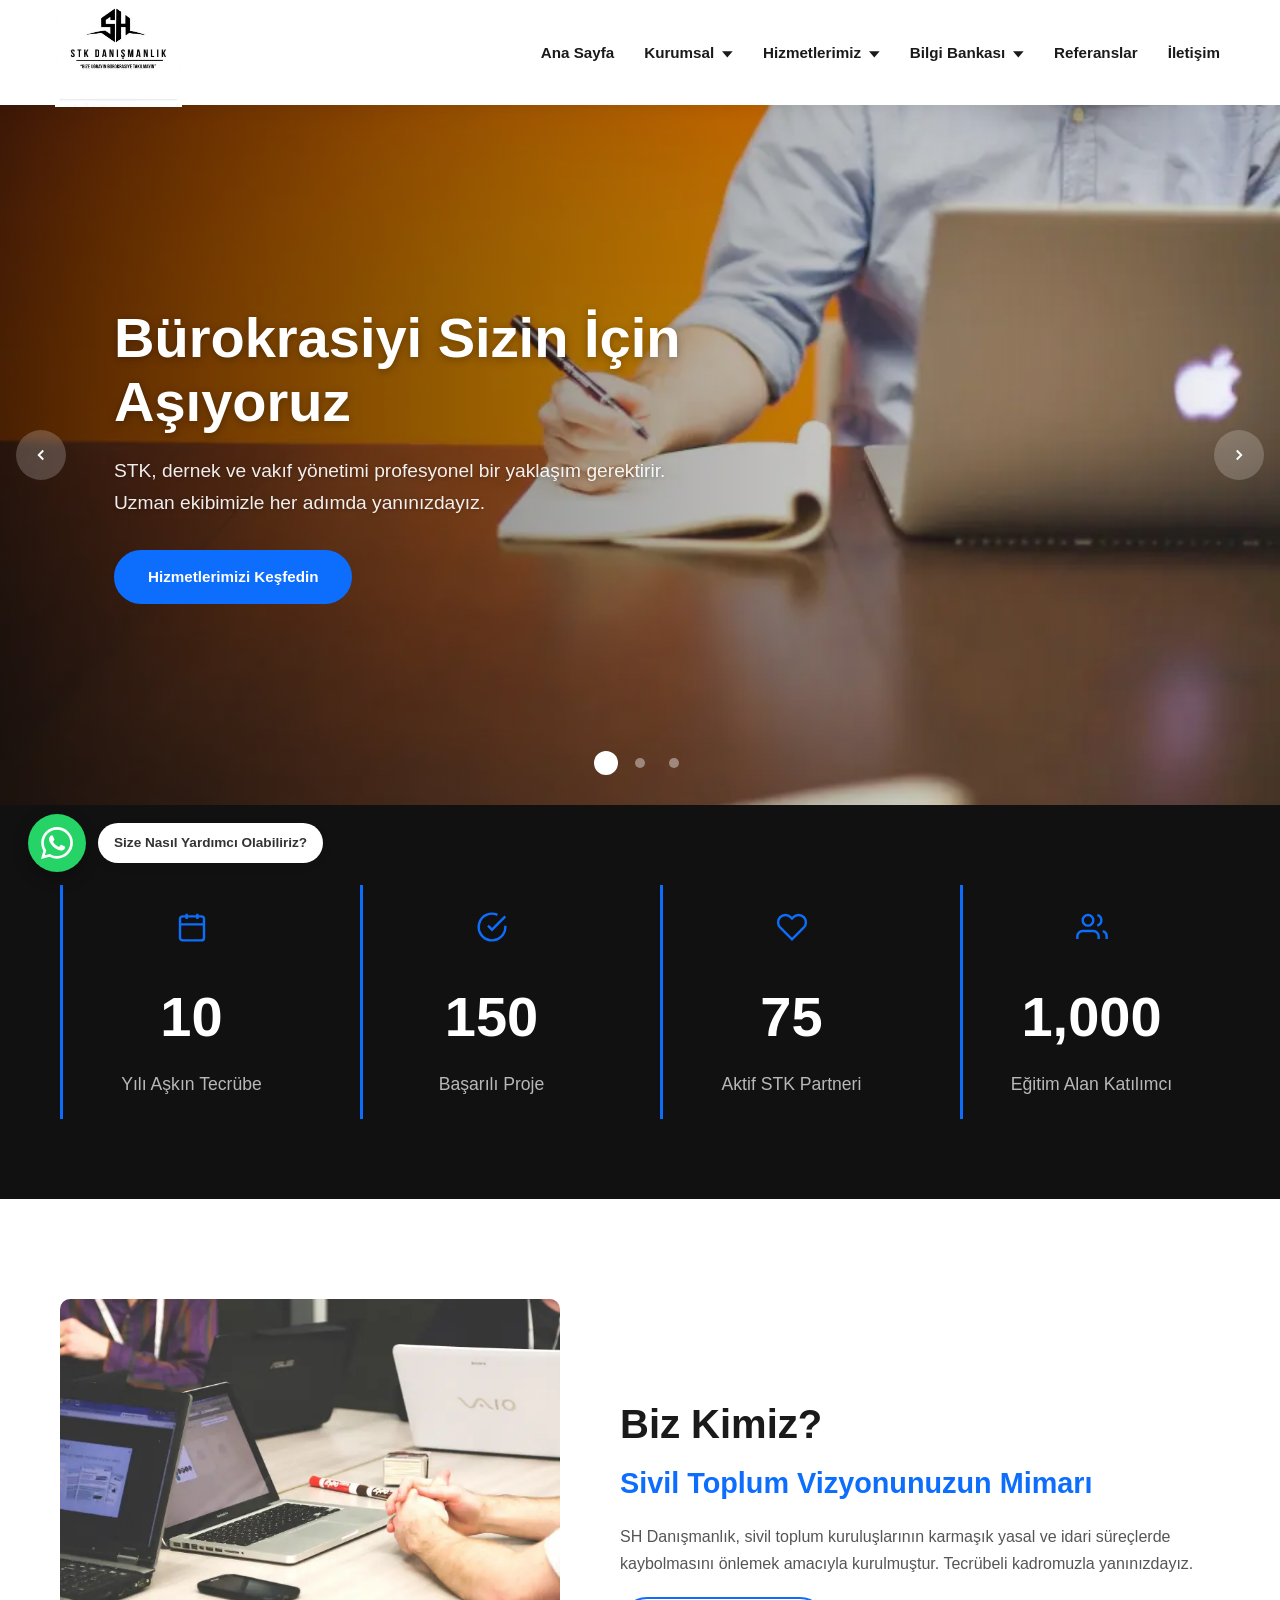
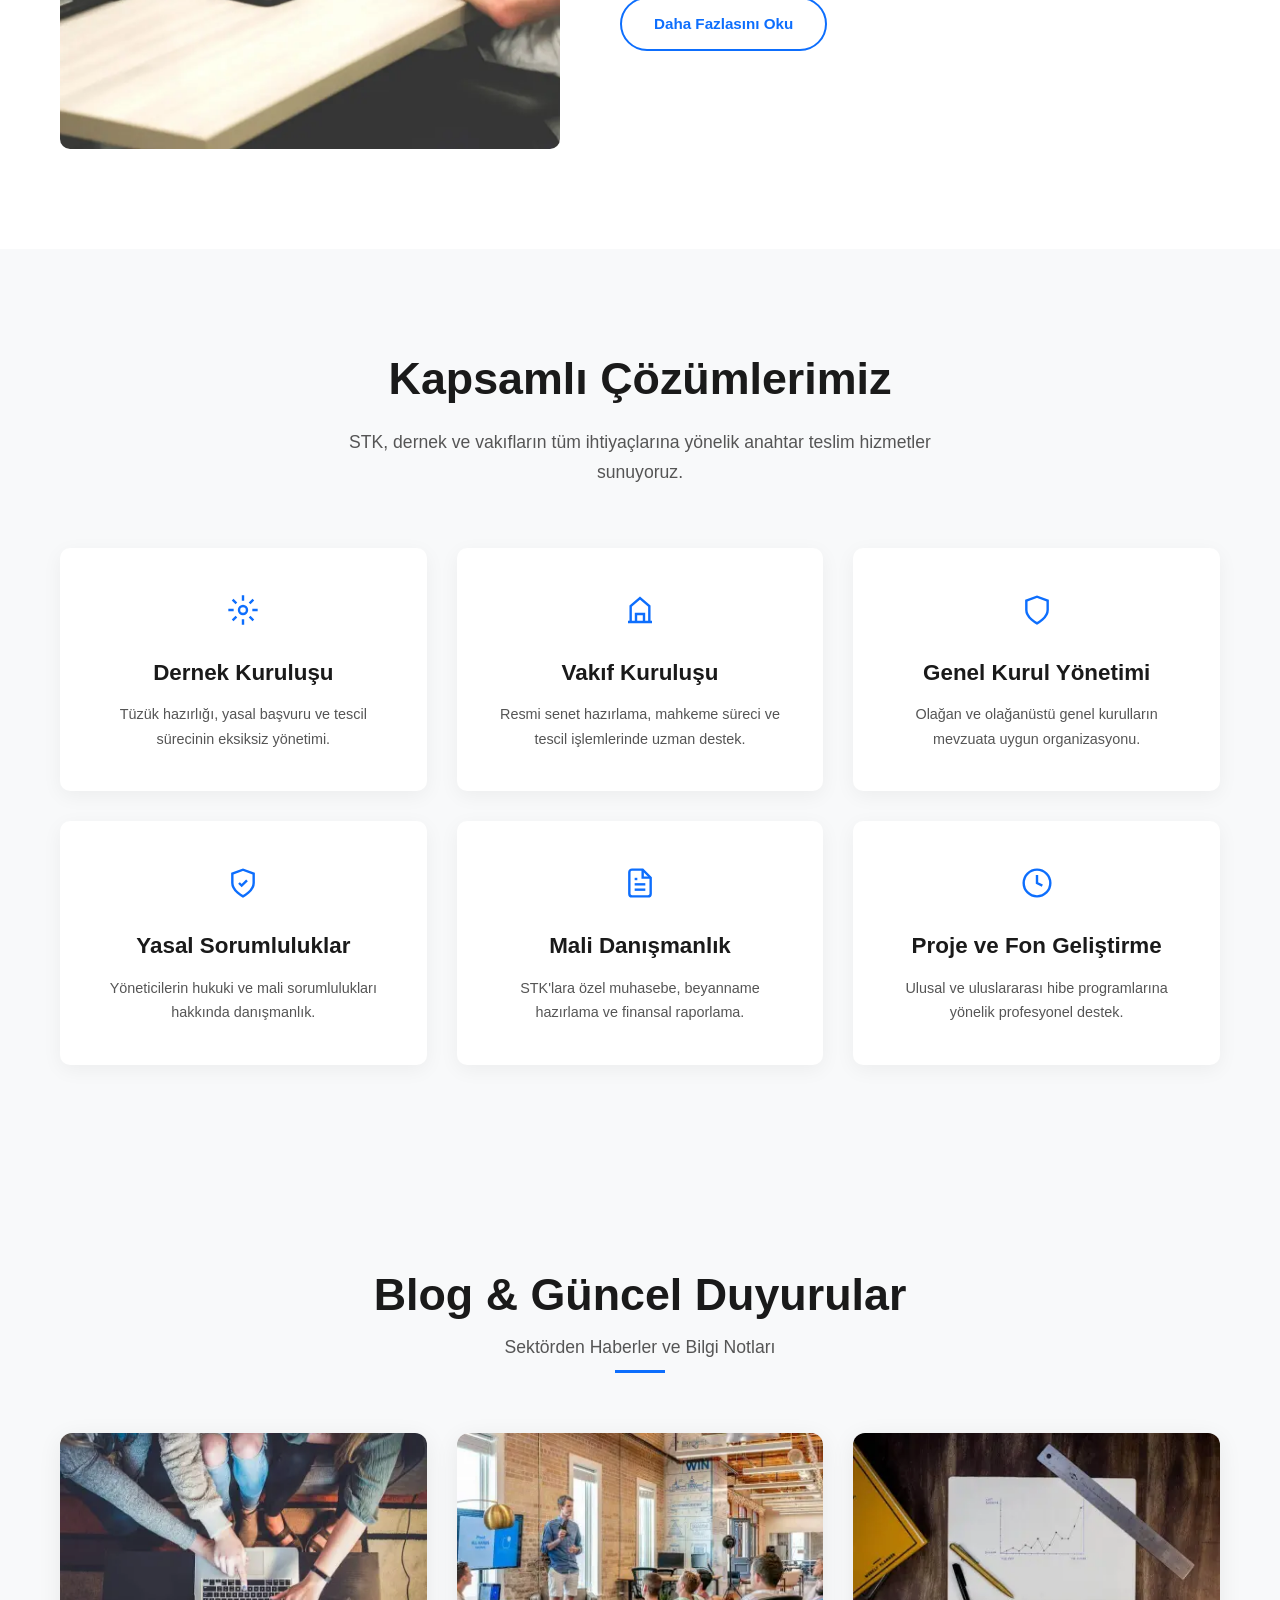
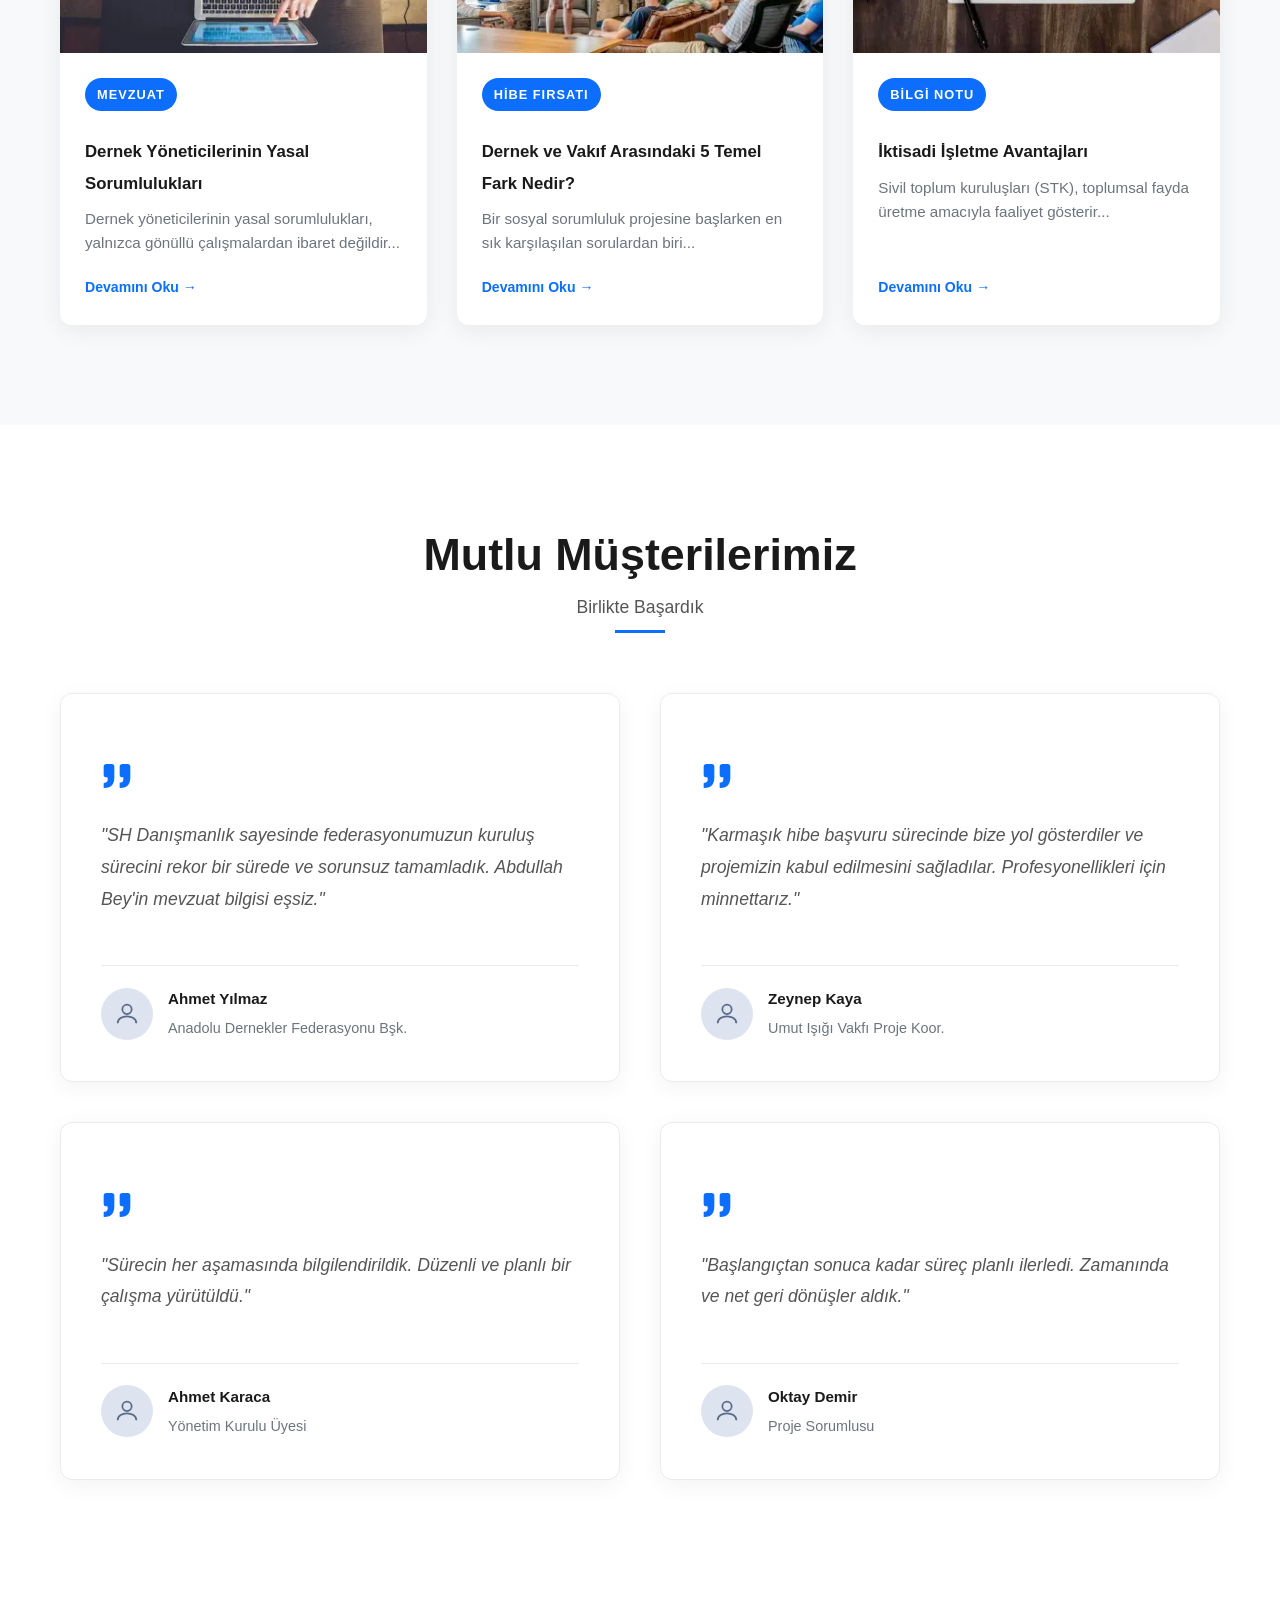
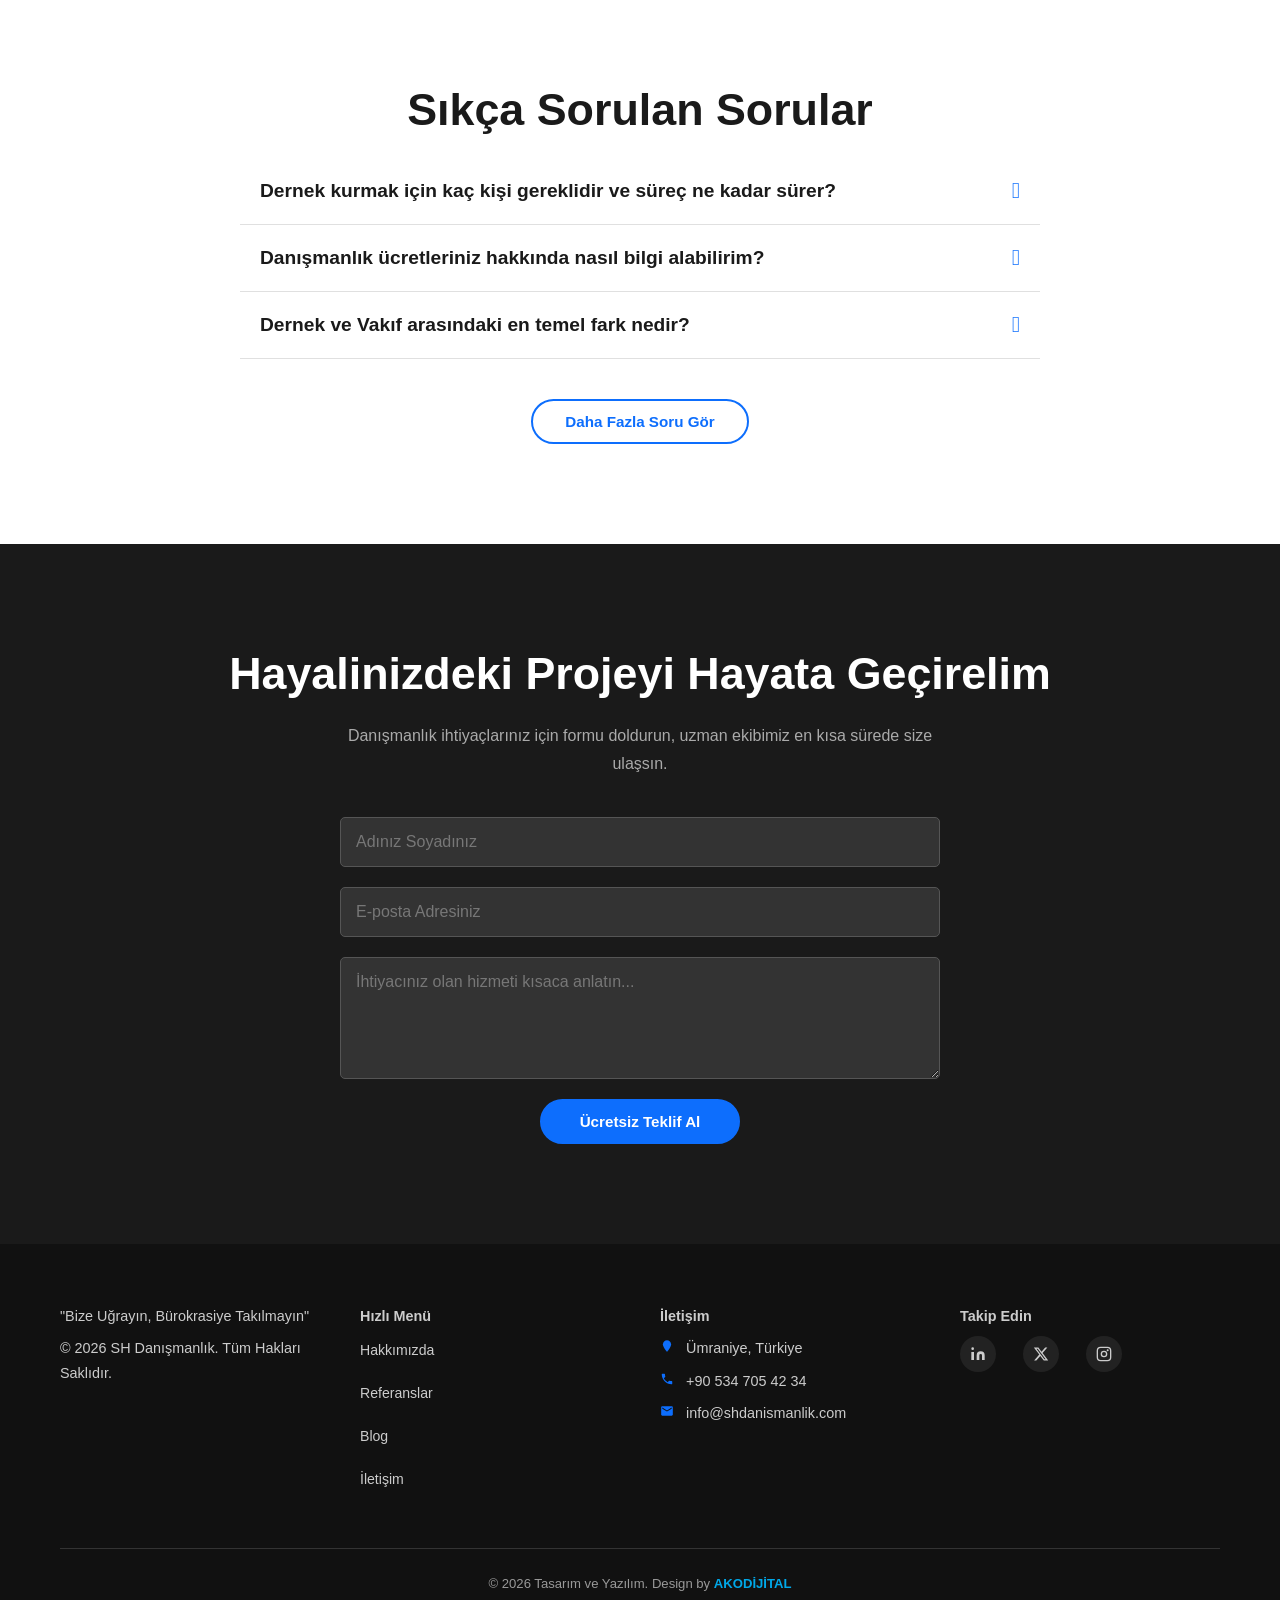
==== index.html @ 0427c0f8 "Add files via upload" ====
<!DOCTYPE html>
<html lang="tr">
<head>
    <meta charset="UTF-8">
    <meta name="viewport" content="width=device-width, initial-scale=1.0, viewport-fit=cover">
    <title>SH Danışmanlık | STK, Dernek ve Vakıf Kurulum Hizmetleri</title>
    <meta name="description" content="SH Danışmanlık; dernek ve vakıf kurulumu, tüzük hazırlama ve mali danışmanlık alanlarında profesyonel çözümler sunar.">
    <link rel="canonical" href="https://shdanismanlik.com/">

    <!-- LCP Preload -->
    <link rel="preload" fetchpriority="high" as="image" href="img/banner1.webp" type="image/webp">
    <link rel="preload" href="css/style.css" as="style">

    <!-- SPECULATION RULES -->
    <script type="speculationrules">
    {
      "prerender": [
        {
          "source": "list",
          "urls": ["hakkimizda.html", "sss.html", "hizmet-dernek-kurulusu.html", "iletisim.html"]
        }
      ]
    }
    </script>
<script src="https://identity.netlify.com/v1/netlify-identity-widget.js"></script>
    <!-- ============================================================
         INLINE KRİTİK CSS — tüm render-blocking CSS burada
         ============================================================ -->
    <style>
    /* ========== RESET & VARIABLES ========== */
    :root {
      --primary-color: #0d6efd;
      --primary-hover: #0b5ed7;
      --dark-color: #1a1a1a;
      --text-color: #555;
      --font-family: 'Segoe UI', system-ui, -apple-system, sans-serif;
    }
    *, *::before, *::after { margin: 0; padding: 0; box-sizing: border-box; }
    html { scroll-behavior: smooth; }
    body {
      font-family: var(--font-family);
      color: var(--text-color);
      line-height: 1.7;
      background-color: #fff;
      overflow-x: hidden;
    }
    a { text-decoration: none; color: inherit; }
    ul { list-style: none; }
    img { max-width: 100%; display: block; }
    button { border: none; background: none; cursor: pointer; font-family: inherit; }

    /* ========== CONTAINER ========== */
    .container { max-width: 1200px; margin: 0 auto; padding: 0 20px; width: 100%; }

    /* ========== HEADER ========== */
    .main-header {
      background: rgba(255,255,255,0.98);
      height: 80px;
      position: sticky;
      top: 0;
      z-index: 10000;
      box-shadow: 0 2px 15px rgba(0,0,0,0.08);
      display: flex;
      align-items: center;
      backdrop-filter: blur(8px);
      -webkit-backdrop-filter: blur(8px);
    }
    .header-container {
      display: flex;
      justify-content: space-between;
      align-items: center;
      width: 100%;
    }
    .logo-img { height: 60px; width: auto; object-fit: contain; }

    /* ========== NAVIGATION ========== */
    .main-nav ul { display: flex; align-items: center; gap: 20px; }
    .main-nav ul li { position: relative; }
    .main-nav ul li a {
      color: var(--dark-color);
      font-weight: 600;
      padding: 10px 5px;
      font-size: 0.95rem;
    }
    .main-nav ul li a:hover { color: var(--primary-color); }
    .dropdown-menu {
      display: none;
      position: absolute;
      top: 100%;
      left: 0;
      background: #fff;
      min-width: 240px;
      box-shadow: 0 8px 25px rgba(0,0,0,0.1);
      padding: 15px 0;
      border-radius: 8px;
      z-index: 100;
    }
    .dropdown:hover .dropdown-menu { display: block; }
    .dropdown-menu li { width: 100%; }
    .dropdown-menu li a { display: block; padding: 10px 20px; font-weight: 500; font-size: 0.9rem; }
    .dropdown-menu li a:hover { background: #f0f4ff; color: var(--primary-color); }
    .nav-close-btn { display: none; }

    /* ========== HAMBURGER (mobil) ========== */
    .nav-open-btn { display: none; font-size: 24px; color: var(--dark-color); padding: 8px; }

    /* ========== SLIDER ========== */
    .slider {
      position: relative;
      width: 100%;
      height: 85vh;
      min-height: 480px;
      max-height: 700px;
      overflow: hidden;
      background: #1a1a1a;
    }
    .slides { position: relative; width: 100%; height: 100%; }
    .slide {
      position: absolute;
      inset: 0;
      display: flex;
      align-items: center;
      opacity: 0;
      transition: opacity 0.8s ease;
    }
    .slide.active { opacity: 1; }
    .slide-bg-img {
      position: absolute;
      inset: 0;
      width: 100%;
      height: 100%;
      object-fit: cover;
      z-index: 1;
    }
    .slide-overlay {
      position: absolute;
      inset: 0;
      background: linear-gradient(to right, rgba(0,0,0,0.65) 0%, rgba(0,0,0,0.25) 60%, transparent 100%);
      z-index: 2;
    }
    .slide-content {
      position: relative;
      z-index: 3;
      color: #fff;
      max-width: 650px;
      padding: 0 50px;
    }
    .slide-content h1 {
      font-size: clamp(1.8rem, 5vw, 3.2rem);
      font-weight: 800;
      line-height: 1.15;
      margin-bottom: 16px;
      text-shadow: 0 2px 8px rgba(0,0,0,0.3);
    }
    .slide-content p {
      font-size: clamp(0.95rem, 2.2vw, 1.1rem);
      margin-bottom: 24px;
      opacity: 0.92;
      text-shadow: 0 1px 4px rgba(0,0,0,0.3);
    }
    .slider-btn {
      position: absolute;
      top: 50%;
      transform: translateY(-50%);
      z-index: 5;
      width: 44px;
      height: 44px;
      border-radius: 50%;
      background: rgba(255,255,255,0.15);
      color: #fff;
      font-size: 18px;
      display: flex;
      align-items: center;
      justify-content: center;
      backdrop-filter: blur(4px);
      -webkit-backdrop-filter: blur(4px);
      transition: background 0.3s;
    }
    .slider-btn:hover { background: rgba(255,255,255,0.3); }
    .slider-btn.prev { left: 16px; }
    .slider-btn.next { right: 16px; }
    .slider-dots {
      position: absolute;
      bottom: 24px;
      left: 50%;
      transform: translateX(-50%);
      z-index: 5;
      display: flex;
      gap: 10px;
    }
    .slider-dots .dot {
      width: 24px; height: 24px;
      border-radius: 50%;
      background: transparent;
      border: none;
      cursor: pointer;
      padding: 0;
      display: flex;
      align-items: center;
      justify-content: center;
      position: relative;
    }
    .slider-dots .dot::after {
      content: '';
      position: absolute;
      width: 10px; height: 10px;
      border-radius: 50%;
      background: rgba(255,255,255,0.4);
      transition: background 0.3s;
    }
    .slider-dots .dot:focus-visible { outline: 2px solid #fff; outline-offset: 3px; }
    .slider-dots .dot.active::after { background: #fff; }

    /* ========== BUTTONS ========== */
    .btn {
      display: inline-block;
      padding: 12px 28px;
      border-radius: 6px;
      font-weight: 600;
      font-size: 0.95rem;
      transition: background 0.3s, transform 0.2s;
    }
    .btn-primary { background: var(--primary-color); color: #fff; }
    .btn-primary:hover { background: var(--primary-hover); transform: translateY(-1px); }
    .btn-secondary { background: transparent; color: var(--primary-color); border: 2px solid var(--primary-color); }
    .btn-secondary:hover { background: var(--primary-color); color: #fff; }

    /* ========== STATS ========== */
    .stats-section { background: #f0f4ff; padding: 50px 0; color: #1a1a1a; }
    .stats-grid { display: grid; grid-template-columns: repeat(4, 1fr); gap: 24px; text-align: center; }
    .stat-item .stat-icon { font-size: 2rem; color: var(--primary-color); margin-bottom: 10px; }
    .stat-item .counter { font-size: 2.4rem; font-weight: 800; color: #1a1a1a; margin-bottom: 4px; }
    .stat-item p { color: #1a1a1a; font-size: 0.9rem; font-weight: 500; }

    /* ========== ABOUT ========== */
    .about-section { padding: 80px 0; }
    .about-grid { display: grid; grid-template-columns: 1fr 1fr; gap: 60px; align-items: center; }
    .about-image { border-radius: 12px; overflow: hidden; height: 380px; }
    .about-image img { width: 100%; height: 100%; object-fit: cover; }
    .section-title-left { font-size: 1.8rem; color: var(--dark-color); margin-bottom: 8px; }
    .about-content h3 { font-size: 1.2rem; color: var(--primary-color); margin-bottom: 16px; }
    .about-content p { margin-bottom: 24px; color: var(--text-color); }

    /* ========== SERVICES ========== */
    .services-section { background: #f8f9fa; padding: 80px 0; }
    .section-title { text-align: center; font-size: 2rem; color: var(--dark-color); margin-bottom: 10px; }
    .section-subtitle { text-align: center; color: var(--text-color); margin-bottom: 48px; font-size: 1rem; }
    .services-grid { display: grid; grid-template-columns: repeat(3, 1fr); gap: 28px; }
    .service-card {
      background: #fff;
      padding: 36px 28px;
      border-radius: 12px;
      box-shadow: 0 4px 20px rgba(0,0,0,0.06);
      transition: transform 0.3s, box-shadow 0.3s;
      text-align: center;
    }
    .service-card:hover { transform: translateY(-4px); box-shadow: 0 8px 30px rgba(0,0,0,0.1); }
    .service-card .svc-icon { font-size: 2rem; color: var(--primary-color); margin-bottom: 16px; }
    .service-card h3 { font-size: 1.1rem; color: var(--dark-color); margin-bottom: 10px; }
    .service-card p { font-size: 0.9rem; color: var(--text-color); }

    /* ========== BLOG / POSTS ========== */
    .latest-posts-section { padding: 80px 0; }
    .section-header { text-align: center; margin-bottom: 48px; }
    .section-header h2 { font-size: 2rem; color: var(--dark-color); margin-bottom: 6px; }
    .section-header p { color: var(--text-color); }
    .posts-grid { display: grid; grid-template-columns: repeat(3, 1fr); gap: 28px; }
    .post-card { border-radius: 12px; overflow: hidden; box-shadow: 0 4px 18px rgba(0,0,0,0.07); background: #fff; transition: transform 0.3s; }
    .post-card:hover { transform: translateY(-3px); }
    .post-card-image { display: block; overflow: hidden; }
    .post-card-image img { width: 100%; height: 200px; object-fit: cover; transition: transform 0.4s; }
    .post-card:hover .post-card-image img { transform: scale(1.05); }
    .post-card-content { padding: 24px; }
    .post-card-category { font-size: 0.7rem; font-weight: 700; color: var(--primary-color); text-transform: uppercase; letter-spacing: 1px; }
    .post-card-title { margin: 8px 0; }
    .post-card-title a { color: var(--dark-color); font-size: 1.05rem; font-weight: 600; }
    .post-card-title a:hover { color: var(--primary-color); }
    .post-card-excerpt { font-size: 0.88rem; color: var(--text-color); margin-bottom: 14px; line-height: 1.6; }
    .post-card-readmore { font-size: 0.88rem; font-weight: 600; color: var(--primary-color); }

    /* ========== TESTIMONIALS ========== */
    .testimonials-section { background: #f0f4ff; padding: 80px 0; }
    .testimonials-grid-main { display: grid; grid-template-columns: repeat(2, 1fr); gap: 24px; }
    .testimonial-card-main {
      background: #fff;
      border-radius: 12px;
      padding: 32px;
      box-shadow: 0 4px 18px rgba(0,0,0,0.06);
    }
    .testimonial-content .quote-icon { font-size: 2rem; color: var(--primary-color); margin-bottom: 12px; }
    .testimonial-content p { font-size: 0.92rem; color: var(--text-color); font-style: italic; line-height: 1.7; }
    .testimonial-author-main { display: flex; align-items: center; gap: 14px; margin-top: 20px; }
    .testimonial-author-main .avatar {
      width: 52px; height: 52px;
      border-radius: 50%;
      background: #dde4f0;
      display: flex; align-items: center; justify-content: center;
      flex-shrink: 0;
    }
    .testimonial-author-main .avatar svg { width: 28px; height: 28px; }
    .person-name { font-weight: 700; color: var(--dark-color); font-size: 0.95rem; margin-bottom: 2px; }
    .author-info span { font-size: 0.8rem; color: #888; }

    /* ========== FAQ ========== */
    .faq-section { padding: 80px 0; }
    .faq-accordion { max-width: 780px; margin: 0 auto; }
    .faq-item { border-bottom: 1px solid #e8e8e8; }
    .faq-question {
      width: 100%;
      text-align: left;
      padding: 18px 0;
      font-size: 1rem;
      font-weight: 600;
      color: var(--dark-color);
      display: flex;
      justify-content: space-between;
      align-items: center;
      gap: 12px;
    }
    .faq-question::after {
      content: '+';
      font-size: 1.4rem;
      color: var(--primary-color);
      transition: transform 0.3s;
      flex-shrink: 0;
    }
    .faq-item.open .faq-question::after { transform: rotate(45deg); }
    .faq-answer { max-height: 0; overflow: hidden; transition: max-height 0.4s ease; }
    .faq-item.open .faq-answer { max-height: 300px; }
    .faq-answer p { padding: 0 0 20px 0; font-size: 0.92rem; color: var(--text-color); line-height: 1.7; }
    .faq-item.hidden { display: none; }
    .faq-load-more { text-align: center; margin-top: 32px; }

    /* ========== CONTACT ========== */
    .contact-section { background: #1a1a1a; color: #fff; padding: 80px 0; text-align: center; }
    .contact-section .section-title { color: #fff; }
    .contact-section > .container > p { color: #aaa; margin-bottom: 36px; }
    .contact-form { max-width: 580px; margin: 0 auto; display: flex; flex-direction: column; gap: 16px; }
    .contact-form input,
    .contact-form textarea {
      padding: 14px 18px;
      border-radius: 8px;
      border: 1px solid #444;
      background: #2a2a2a;
      color: #fff;
      font-size: 0.95rem;
      font-family: inherit;
    }
    .contact-form input::placeholder,
    .contact-form textarea::placeholder { color: #777; }
    .contact-form input:focus,
    .contact-form textarea:focus { outline: none; border-color: var(--primary-color); }
    .contact-form textarea { resize: vertical; min-height: 120px; }
    .contact-form .btn-primary { align-self: center; min-width: 200px; }

    /* ========== FOOTER ========== */
    .main-footer { background: #111; color: #ccc; padding: 60px 0 30px; }
    .footer-grid { display: grid; grid-template-columns: repeat(4, 1fr); gap: 40px; }
    .footer-col p { margin-bottom: 8px; font-size: 0.9rem; }
    .footer-col ul li { margin-bottom: 6px; }
    .footer-col ul li a { color: #bbb; font-size: 0.88rem; transition: color 0.3s; }
    .footer-col ul li a:hover { color: var(--primary-color); }
    .footer-col .footer-icon { margin-right: 8px; color: var(--primary-color); font-size: 0.85rem; }
    .social-icons { display: flex; gap: 12px; margin-top: 8px; }
    .social-icons a { width: 36px; height: 36px; border-radius: 50%; background: #222; display: flex; align-items: center; justify-content: center; color: #aaa; font-size: 0.9rem; transition: background 0.3s, color 0.3s; }
    .social-icons a:hover { background: var(--primary-color); color: #fff; }
    .footer-bottom { margin-top: 40px; padding-top: 24px; border-top: 1px solid #333; text-align: center; font-size: 0.82rem; color: #999; }
    .footer-bottom a { color: #00a8e8; font-weight: 600; }

    /* ========== WHATSAPP FLOAT ========== */
    .wa-floating-btn {
      position: fixed;
      bottom: 28px;
      left: 28px;
      z-index: 9999;
      display: flex;
      align-items: center;
      text-decoration: none;
    }
    .wa-icon {
      background: #25d366;
      color: #fff;
      width: 58px; height: 58px;
      border-radius: 50%;
      display: flex; align-items: center; justify-content: center;
      font-size: 28px;
      box-shadow: 0 6px 16px rgba(0,0,0,0.25);
      transition: transform 0.3s;
    }
    .wa-floating-btn:hover .wa-icon { transform: scale(1.08); }
    .wa-label {
      background: #fff;
      color: #333;
      padding: 8px 16px;
      border-radius: 24px;
      margin-left: 12px;
      font-weight: 600;
      font-size: 0.85rem;
      box-shadow: 0 3px 8px rgba(0,0,0,0.1);
      white-space: nowrap;
    }

    /* ========== INLINE SVG ICON STYLES ========== */
    .icon-svg { display: inline-block; vertical-align: middle; width: 1em; height: 1em; fill: currentColor; }
    .nav-chevron { width: 0.7em; height: 0.7em; margin-left: 4px; vertical-align: middle; }

    /* ========== MOBILE NAV OVERLAY ========== */
    .mobile-nav-overlay {
      display: none;
      position: fixed;
      inset: 0;
      background: rgba(0,0,0,0.5);
      z-index: 9998;
    }
    .mobile-nav-overlay.active { display: block; }
    .main-nav.mobile-open {
      display: flex !important;
      flex-direction: column;
      position: fixed;
      top: 0; right: 0;
      width: 280px;
      height: 100vh;
      background: #fff;
      z-index: 9999;
      box-shadow: -4px 0 20px rgba(0,0,0,0.15);
      padding: 24px 0;
      overflow-y: auto;
    }
    .main-nav.mobile-open ul { flex-direction: column; gap: 0; padding: 0 20px; }
    .main-nav.mobile-open ul li a { display: block; padding: 12px 0; border-bottom: 1px solid #eee; font-size: 1rem; }
    .main-nav.mobile-open .dropdown-menu {
      position: static;
      box-shadow: none;
      border-radius: 0;
      padding: 0 0 0 16px;
      min-width: unset;
      max-height: 0;
      overflow: hidden;
      transition: max-height 0.3s ease;
    }
    .main-nav.mobile-open .dropdown.open .dropdown-menu { 
      display: block;
      max-height: 500px;
    }
    .main-nav.mobile-open .dropdown-menu li a {
      border-bottom: none;
      padding: 8px 0;
      font-size: 0.9rem;
    }
    .nav-close-btn.mobile-show {
      display: flex;
      align-items: center;
      justify-content: flex-end;
      padding: 0 20px 16px;
      font-size: 1.5rem;
      color: var(--dark-color);
    }

    /* ========== RESPONSIVE ========== */
    @media (max-width: 992px) {
      .main-nav { display: none; }
      .nav-open-btn { display: block; }
      .slider { height: 70vh; min-height: 360px; }
      .logo-img { height: 50px; }
      .services-grid { grid-template-columns: repeat(2, 1fr); }
      .posts-grid { grid-template-columns: repeat(2, 1fr); }
      .about-grid { grid-template-columns: 1fr; gap: 36px; }
      .about-image { height: 280px; }
      .testimonials-grid-main { grid-template-columns: 1fr; }
      .footer-grid { grid-template-columns: repeat(2, 1fr); gap: 32px; }
      .stats-grid { grid-template-columns: repeat(2, 1fr); }
    }
    @media (max-width: 640px) {
      .slider { height: 60vh; min-height: 300px; }
      .slide-content { padding: 0 24px; }
      .services-grid { grid-template-columns: 1fr; }
      .posts-grid { grid-template-columns: 1fr; }
      .stats-grid { grid-template-columns: repeat(2, 1fr); gap: 16px; }
      .stat-item .counter { font-size: 1.8rem; }
      .testimonials-grid-main { grid-template-columns: 1fr; }
      .footer-grid { grid-template-columns: 1fr; gap: 28px; }
      .wa-label { display: none; }
      .section-title { font-size: 1.6rem; }
      .slider-btn { width: 36px; height: 36px; font-size: 15px; }
      .slider-btn.prev { left: 8px; }
      .slider-btn.next { right: 8px; }
    }
    </style>

    <!-- Stylesheet (non-blocking for any extra styles) -->
    <link rel="stylesheet" href="css/style.css">

    <!-- JSON-LD SEO -->
    <script type="application/ld+json">
    {
      "@context": "https://schema.org",
      "@type": "ProfessionalService",
      "name": "SH Danışmanlık",
      "url": "https://shdanismanlik.com",
      "logo": "https://shdanismanlik.com/logo.webp",
      "image": "https://shdanismanlik.com/img/banner1.webp",
      "telephone": "+905347054234",
      "address": { "@type": "PostalAddress", "addressLocality": "İstanbul", "addressCountry": "TR" },
      "aggregateRating": { "@type": "AggregateRating", "ratingValue": "4.9", "reviewCount": "150" }
    }
    </script>
</head>
<body>

<!-- Mobile nav overlay -->
<div class="mobile-nav-overlay" id="navOverlay"></div>

<!-- ===== HEADER ===== -->
<header class="main-header">
  <div class="container header-container">
    <a href="index.html" class="logo-container">
      <img src="logo.webp" alt="SH Danışmanlık" class="logo-img" width="180" height="60" fetchpriority="high">
    </a>
    <nav class="main-nav" id="mainNav">
      <button class="nav-close-btn" id="navCloseBtn" aria-label="Menüyü kapat">
        <svg viewBox="0 0 24 24" width="24" height="24" fill="none" stroke="currentColor" stroke-width="2.5"><path d="M18 6 6 18M6 6l12 12"/></svg>
      </button>
      <ul>
        <li><a href="index.html">Ana Sayfa</a></li>
        <li class="dropdown">
          <a href="#" aria-haspopup="true">Kurumsal <svg class="nav-chevron" viewBox="0 0 10 6" fill="currentColor"><path d="M0 0l5 6 5-6z"/></svg></a>
          <ul class="dropdown-menu">
            <li><a href="hakkimizda.html">Hakkımızda</a></li>
            <li><a href="sss.html">Sıkça Sorulan Sorular</a></li>
          </ul>
        </li>
        <li class="dropdown">
          <a href="#" aria-haspopup="true">Hizmetlerimiz <svg class="nav-chevron" viewBox="0 0 10 6" fill="currentColor"><path d="M0 0l5 6 5-6z"/></svg></a>
          <ul class="dropdown-menu">
            <li><a href="hizmet-dernek-kurulusu.html">Dernek Kuruluşu</a></li>
            <li><a href="hizmet-derbis.html">DERBİS İşlemleri</a></li>
            <li><a href="hizmet-vakif-kurulusu.html">Vakıf Kuruluşu</a></li>
            <li><a href="hizmet-genel-kurul.html">Genel Kurul Yönetimi</a></li>
            <li><a href="hizmet-mali-danismanlik.html">Mali Danışmanlık</a></li>
            <li><a href="hizmet-proje-yazma.html">Proje ve Fon Geliştirme</a></li>
            <li><a href="hizmet-yasal-danismanlik.html">Yasal Danışmanlık</a></li>
          </ul>
        </li>
        <li class="dropdown">
          <a href="#" aria-haspopup="true">Bilgi Bankası <svg class="nav-chevron" viewBox="0 0 10 6" fill="currentColor"><path d="M0 0l5 6 5-6z"/></svg></a>
          <ul class="dropdown-menu">
            <li><a href="mevzuat.html">Mevzuatlar</a></li>
            <li><a href="blog-dernek-yonetici-sorumluluklari.html">Yönetici Sorumlulukları</a></li>
            <li><a href="blog-stk-iktisadi-isletme-avantajlari.html">İktisadi İşletme Avantajları</a></li>
            <li><a href="blog.html">Blog & Makaleler</a></li>
          </ul>
        </li>
        <li><a href="referanslar.html">Referanslar</a></li>
        <li><a href="iletisim.html">İletişim</a></li>
      </ul>
    </nav>
    <button class="nav-open-btn" id="navOpenBtn" aria-label="Menüyü aç">
      <svg viewBox="0 0 24 24" width="24" height="24" fill="none" stroke="currentColor" stroke-width="2.5"><path d="M3 6h18M3 12h18M3 18h18"/></svg>
    </button>
  </div>
</header>

<main>
<!-- ===== SLIDER ===== -->
<section class="slider" aria-label="Ana sayfa karusel">
  <div class="slides">
    <!-- Slayt 1 — LCP: eager + fetchpriority high -->
    <div class="slide active">
      <img src="img/banner1.webp" alt="Bürokrasiyi Sizin İçin Aşıyoruz" class="slide-bg-img" width="1400" height="700" fetchpriority="high">
      <div class="slide-overlay"></div>
      <div class="slide-content">
        <h1>Bürokrasiyi Sizin İçin Aşıyoruz</h1>
        <p>STK, dernek ve vakıf yönetimi profesyonel bir yaklaşım gerektirir. Uzman ekibimizle her adımda yanınızdayız.</p>
        <a href="#services" class="btn btn-primary">Hizmetlerimizi Keşfedin</a>
      </div>
    </div>
    <!-- Slayt 2 — lazy -->
    <div class="slide">
      <img src="img/banner2.webp" alt="Fikirden Hayata" class="slide-bg-img" width="1400" height="700" loading="lazy">
      <div class="slide-overlay"></div>
      <div class="slide-content">
        <h1>Fikirden Hayata: Kurumunuzu Oluşturun</h1>
        <p>Kuruluş, tüzük hazırlama ve tescil süreçlerinde A'dan Z'ye profesyonel destek sağlıyoruz.</p>
        <a href="#contact" class="btn btn-primary">Ücretsiz Danışın</a>
      </div>
    </div>
    <!-- Slayt 3 — lazy -->
    <div class="slide">
      <img src="img/banner3.webp" alt="Mevzuata Tam Uyum" class="slide-bg-img" width="1400" height="700" loading="lazy">
      <div class="slide-overlay"></div>
      <div class="slide-content">
        <h1>Mevzuata Tam Uyum, Risksiz Yönetim</h1>
        <p>Genel kurul, beyanname ve denetim süreçlerinde yasalara tam uyumlu hareket edin.</p>
        <a href="#contact" class="btn btn-primary">Teklif Alın</a>
      </div>
    </div>
  </div>
  <button class="slider-btn prev" aria-label="Önceki Slayt">
    <svg viewBox="0 0 24 24" width="18" height="18" fill="none" stroke="currentColor" stroke-width="2.5"><path d="M15 18l-6-6 6-6"/></svg>
  </button>
  <button class="slider-btn next" aria-label="Sonraki Slayt">
    <svg viewBox="0 0 24 24" width="18" height="18" fill="none" stroke="currentColor" stroke-width="2.5"><path d="M9 6l6 6-6 6"/></svg>
  </button>
  <div class="slider-dots" id="sliderDots"></div>
</section>

<!-- ===== İSTATİSTİKLER ===== -->
<section class="stats-section">
  <div class="container">
    <div class="stats-grid">
      <div class="stat-item">
        <div class="stat-icon">
          <svg viewBox="0 0 24 24" width="32" height="32" fill="none" stroke="currentColor" stroke-width="1.8"><rect x="3" y="4" width="18" height="18" rx="2"/><path d="M16 2v4M8 2v4M3 10h18"/></svg>
        </div>
        <p class="counter" data-target="10">0</p>
        <p>Yılı Aşkın Tecrübe</p>
      </div>
      <div class="stat-item">
        <div class="stat-icon">
          <svg viewBox="0 0 24 24" width="32" height="32" fill="none" stroke="currentColor" stroke-width="1.8"><path d="M22 11.08V12a10 10 0 1 1-5.93-9.14"/><path d="M22 4 12 14.01l-3-3"/></svg>
        </div>
        <p class="counter" data-target="150">0</p>
        <p>Başarılı Proje</p>
      </div>
      <div class="stat-item">
        <div class="stat-icon">
          <svg viewBox="0 0 24 24" width="32" height="32" fill="none" stroke="currentColor" stroke-width="1.8"><path d="M20.84 4.61a5.5 5.5 0 0 0-7.78 0L12 5.67l-1.06-1.06a5.5 5.5 0 0 0-7.78 7.78l1.06 1.06L12 21.23l7.78-7.78 1.06-1.06a5.5 5.5 0 0 0 0-7.78z"/></svg>
        </div>
        <p class="counter" data-target="75">0</p>
        <p>Aktif STK Partneri</p>
      </div>
      <div class="stat-item">
        <div class="stat-icon">
          <svg viewBox="0 0 24 24" width="32" height="32" fill="none" stroke="currentColor" stroke-width="1.8"><path d="M17 21v-2a4 4 0 0 0-4-4H5a4 4 0 0 0-4 4v2"/><circle cx="9" cy="7" r="4"/><path d="M23 21v-2a4 4 0 0 0-3-3.87"/><path d="M16 3.13a4 4 0 0 1 0 7.75"/></svg>
        </div>
        <p class="counter" data-target="1000">0</p>
        <p>Eğitim Alan Katılımcı</p>
      </div>
    </div>
  </div>
</section>

<!-- ===== HAKKIMIZDA ===== -->
<section id="about" class="about-section">
  <div class="container">
    <div class="about-grid">
      <div class="about-image">
        <img src="img/hakkimizda-bg.webp" alt="SH Danışmanlık ofisi" width="580" height="380" loading="lazy">
      </div>
      <div class="about-content">
        <h2 class="section-title-left">Biz Kimiz?</h2>
        <h3>Sivil Toplum Vizyonunuzun Mimarı</h3>
        <p>SH Danışmanlık, sivil toplum kuruluşlarının karmaşık yasal ve idari süreçlerde kaybolmasını önlemek amacıyla kurulmuştur. Tecrübeli kadromuzla yanınızdayız.</p>
        <a href="hakkimizda.html" class="btn btn-secondary">Daha Fazlasını Oku</a>
      </div>
    </div>
  </div>
</section>

<!-- ===== HİZMETLER ===== -->
<section id="services" class="services-section">
  <div class="container">
    <h2 class="section-title">Kapsamlı Çözümlerimiz</h2>
    <p class="section-subtitle">STK, dernek ve vakıfların tüm ihtiyaçlarına yönelik anahtar teslim hizmetler sunuyoruz.</p>
    <div class="services-grid">
      <div class="service-card">
        <div class="svc-icon"><svg viewBox="0 0 24 24" width="32" height="32" fill="none" stroke="currentColor" stroke-width="1.8"><circle cx="12" cy="12" r="3"/><path d="M12 1v4M12 19v4M4.22 4.22l2.83 2.83M16.95 16.95l2.83 2.83M1 12h4M19 12h4M4.22 19.78l2.83-2.83M16.95 7.05l2.83-2.83"/></svg></div>
        <h3>Dernek Kuruluşu</h3>
        <p>Tüzük hazırlığı, yasal başvuru ve tescil sürecinin eksiksiz yönetimi.</p>
      </div>
      <div class="service-card">
        <div class="svc-icon"><svg viewBox="0 0 24 24" width="32" height="32" fill="none" stroke="currentColor" stroke-width="1.8"><path d="M3 21h18M5 21V9l7-6 7 6v12"/><path d="M9 21v-6h6v6"/></svg></div>
        <h3>Vakıf Kuruluşu</h3>
        <p>Resmi senet hazırlama, mahkeme süreci ve tescil işlemlerinde uzman destek.</p>
      </div>
      <div class="service-card">
        <div class="svc-icon"><svg viewBox="0 0 24 24" width="32" height="32" fill="none" stroke="currentColor" stroke-width="1.8"><path d="M12 22s8-4 8-10V5l-8-3-8 3v7c0 6 8 10 8 10z"/></svg></div>
        <h3>Genel Kurul Yönetimi</h3>
        <p>Olağan ve olağanüstü genel kurulların mevzuata uygun organizasyonu.</p>
      </div>
      <div class="service-card">
        <div class="svc-icon"><svg viewBox="0 0 24 24" width="32" height="32" fill="none" stroke="currentColor" stroke-width="1.8"><path d="M12 22s8-4 8-10V5l-8-3-8 3v7c0 6 8 10 8 10z"/><path d="M9 12l2 2 4-4"/></svg></div>
        <h3>Yasal Sorumluluklar</h3>
        <p>Yöneticilerin hukuki ve mali sorumlulukları hakkında danışmanlık.</p>
      </div>
      <div class="service-card">
        <div class="svc-icon"><svg viewBox="0 0 24 24" width="32" height="32" fill="none" stroke="currentColor" stroke-width="1.8"><path d="M14 2H6a2 2 0 0 0-2 2v16a2 2 0 0 0 2 2h12a2 2 0 0 0 2-2V8z"/><polyline points="14 2 14 8 20 8"/><line x1="16" y1="13" x2="8" y2="13"/><line x1="16" y1="17" x2="8" y2="17"/><polyline points="10 9 9 9 8 9"/></svg></div>
        <h3>Mali Danışmanlık</h3>
        <p>STK'lara özel muhasebe, beyanname hazırlama ve finansal raporlama.</p>
      </div>
      <div class="service-card">
        <div class="svc-icon"><svg viewBox="0 0 24 24" width="32" height="32" fill="none" stroke="currentColor" stroke-width="1.8"><circle cx="12" cy="12" r="10"/><path d="M12 6v6l4 2"/></svg></div>
        <h3>Proje ve Fon Geliştirme</h3>
        <p>Ulusal ve uluslararası hibe programlarına yönelik profesyonel destek.</p>
      </div>
    </div>
  </div>
</section>

<!-- ===== BLOG ===== -->
<section id="latest-posts" class="latest-posts-section">
  <div class="container">
    <div class="section-header">
      <h2>Blog & Güncel Duyurular</h2>
      <p>Sektörden Haberler ve Bilgi Notları</p>
    </div>
    <div class="posts-grid">
      <div class="post-card">
        <a href="blog-dernek-yonetici-sorumluluklari.html" class="post-card-image">
          <img src="img/blog-mevzuat.webp" alt="Mevzuat" loading="lazy" width="400" height="200">
        </a>
        <div class="post-card-content">
          <span class="post-card-category">MEVZUAT</span>
          <h3 class="post-card-title"><a href="blog-dernek-yonetici-sorumluluklari.html">Dernek Yöneticilerinin Yasal Sorumlulukları</a></h3>
          <p class="post-card-excerpt">Dernek yöneticilerinin yasal sorumlulukları, yalnızca gönüllü çalışmalardan ibaret değildir...</p>
          <a href="blog-dernek-yonetici-sorumluluklari.html" class="post-card-readmore">Devamını Oku →</a>
        </div>
      </div>
      <div class="post-card">
        <a href="blog-yazi-detay.html" class="post-card-image">
          <img src="img/blog-hibe.webp" alt="Projeler" loading="lazy" width="400" height="200">
        </a>
        <div class="post-card-content">
          <span class="post-card-category">HİBE FIRSATI</span>
          <h3 class="post-card-title"><a href="blog-yazi-detay.html">Dernek ve Vakıf Arasındaki 5 Temel Fark Nedir?</a></h3>
          <p class="post-card-excerpt">Bir sosyal sorumluluk projesine başlarken en sık karşılaşılan sorulardan biri...</p>
          <a href="blog-yazi-detay.html" class="post-card-readmore">Devamını Oku →</a>
        </div>
      </div>
      <div class="post-card">
        <a href="blog-stk-iktisadi-isletme-avantajlari.html" class="post-card-image">
          <img src="img/blog-finans.webp" alt="Finans" loading="lazy" width="400" height="200">
        </a>
        <div class="post-card-content">
          <span class="post-card-category">BİLGİ NOTU</span>
          <h3 class="post-card-title"><a href="blog-stk-iktisadi-isletme-avantajlari.html">İktisadi İşletme Avantajları</a></h3>
          <p class="post-card-excerpt">Sivil toplum kuruluşları (STK), toplumsal fayda üretme amacıyla faaliyet gösterir...</p>
          <a href="blog-stk-iktisadi-isletme-avantajlari.html" class="post-card-readmore">Devamını Oku →</a>
        </div>
      </div>
    </div>
  </div>
</section>

<!-- ===== TESTIMONIALS ===== -->
<section id="testimonials" class="testimonials-section">
  <div class="container">
    <div class="section-header">
      <h2>Mutlu Müşterilerimiz</h2>
      <p>Birlikte Başardık</p>
    </div>
    <div class="testimonials-grid-main">
      <!-- Avatar SVG (inline, sıfır external request) -->
      <div class="testimonial-card-main">
        <div class="testimonial-content">
          <div class="quote-icon"><svg viewBox="0 0 24 24" width="32" height="32" fill="currentColor" style="color:#0d6efd"><path d="M3 21c3 0 7-1 7-8V5c0-1.25-.756-2.017-2-2H4c-1.25 0-2 .75-2 1.972V11c0 1.25.75 2 2 2 1 0 1 0 1 1v1c0 1-1 2-2 2s-1 .008-1 1.031V20c0 1 0 1 1 1z"/><path d="M15 21c3 0 7-1 7-8V5c0-1.25-.757-2.017-2-2h-4c-1.25 0-2 .75-2 1.972V11c0 1.25.75 2 2 2h.75c0 2.25.25 4-2.75 4v3c0 1 0 1 1 1z"/></svg></div>
          <p>"SH Danışmanlık sayesinde federasyonumuzun kuruluş sürecini rekor bir sürede ve sorunsuz tamamladık. Abdullah Bey'in mevzuat bilgisi eşsiz."</p>
        </div>
        <div class="testimonial-author-main">
          <div class="avatar"><svg viewBox="0 0 24 24" width="28" height="28" fill="none" stroke="#5a6a8a" stroke-width="1.5"><circle cx="12" cy="8" r="4"/><path d="M4 20c0-4 4-6 8-6s8 2 8 6"/></svg></div>
          <div class="author-info">
            <p class="person-name">Ahmet Yılmaz</p>
            <span>Anadolu Dernekler Federasyonu Bşk.</span>
          </div>
        </div>
      </div>
      <div class="testimonial-card-main">
        <div class="testimonial-content">
          <div class="quote-icon"><svg viewBox="0 0 24 24" width="32" height="32" fill="currentColor" style="color:#0d6efd"><path d="M3 21c3 0 7-1 7-8V5c0-1.25-.756-2.017-2-2H4c-1.25 0-2 .75-2 1.972V11c0 1.25.75 2 2 2 1 0 1 0 1 1v1c0 1-1 2-2 2s-1 .008-1 1.031V20c0 1 0 1 1 1z"/><path d="M15 21c3 0 7-1 7-8V5c0-1.25-.757-2.017-2-2h-4c-1.25 0-2 .75-2 1.972V11c0 1.25.75 2 2 2h.75c0 2.25.25 4-2.75 4v3c0 1 0 1 1 1z"/></svg></div>
          <p>"Karmaşık hibe başvuru sürecinde bize yol gösterdiler ve projemizin kabul edilmesini sağladılar. Profesyonellikleri için minnettarız."</p>
        </div>
        <div class="testimonial-author-main">
          <div class="avatar"><svg viewBox="0 0 24 24" width="28" height="28" fill="none" stroke="#5a6a8a" stroke-width="1.5"><circle cx="12" cy="8" r="4"/><path d="M4 20c0-4 4-6 8-6s8 2 8 6"/></svg></div>
          <div class="author-info">
            <p class="person-name">Zeynep Kaya</p>
            <span>Umut Işığı Vakfı Proje Koor.</span>
          </div>
        </div>
      </div>
      <div class="testimonial-card-main">
        <div class="testimonial-content">
          <div class="quote-icon"><svg viewBox="0 0 24 24" width="32" height="32" fill="currentColor" style="color:#0d6efd"><path d="M3 21c3 0 7-1 7-8V5c0-1.25-.756-2.017-2-2H4c-1.25 0-2 .75-2 1.972V11c0 1.25.75 2 2 2 1 0 1 0 1 1v1c0 1-1 2-2 2s-1 .008-1 1.031V20c0 1 0 1 1 1z"/><path d="M15 21c3 0 7-1 7-8V5c0-1.25-.757-2.017-2-2h-4c-1.25 0-2 .75-2 1.972V11c0 1.25.75 2 2 2h.75c0 2.25.25 4-2.75 4v3c0 1 0 1 1 1z"/></svg></div>
          <p>"Sürecin her aşamasında bilgilendirildik. Düzenli ve planlı bir çalışma yürütüldü."</p>
        </div>
        <div class="testimonial-author-main">
          <div class="avatar"><svg viewBox="0 0 24 24" width="28" height="28" fill="none" stroke="#5a6a8a" stroke-width="1.5"><circle cx="12" cy="8" r="4"/><path d="M4 20c0-4 4-6 8-6s8 2 8 6"/></svg></div>
          <div class="author-info">
            <p class="person-name">Ahmet Karaca</p>
            <span>Yönetim Kurulu Üyesi</span>
          </div>
        </div>
      </div>
      <div class="testimonial-card-main">
        <div class="testimonial-content">
          <div class="quote-icon"><svg viewBox="0 0 24 24" width="32" height="32" fill="currentColor" style="color:#0d6efd"><path d="M3 21c3 0 7-1 7-8V5c0-1.25-.756-2.017-2-2H4c-1.25 0-2 .75-2 1.972V11c0 1.25.75 2 2 2 1 0 1 0 1 1v1c0 1-1 2-2 2s-1 .008-1 1.031V20c0 1 0 1 1 1z"/><path d="M15 21c3 0 7-1 7-8V5c0-1.25-.757-2.017-2-2h-4c-1.25 0-2 .75-2 1.972V11c0 1.25.75 2 2 2h.75c0 2.25.25 4-2.75 4v3c0 1 0 1 1 1z"/></svg></div>
          <p>"Başlangıçtan sonuca kadar süreç planlı ilerledi. Zamanında ve net geri dönüşler aldık."</p>
        </div>
        <div class="testimonial-author-main">
          <div class="avatar"><svg viewBox="0 0 24 24" width="28" height="28" fill="none" stroke="#5a6a8a" stroke-width="1.5"><circle cx="12" cy="8" r="4"/><path d="M4 20c0-4 4-6 8-6s8 2 8 6"/></svg></div>
          <div class="author-info">
            <p class="person-name">Oktay Demir</p>
            <span>Proje Sorumlusu</span>
          </div>
        </div>
      </div>
    </div>
  </div>
</section>

<!-- ===== FAQ ===== -->
<section id="faq" class="faq-section">
  <div class="container">
    <h2 class="section-title">Sıkça Sorulan Sorular</h2>
    <div class="faq-accordion">
      <div class="faq-item">
        <button class="faq-question">Dernek kurmak için kaç kişi gereklidir ve süreç ne kadar sürer?</button>
        <div class="faq-answer">
          <p>Bir dernek kurmak için en az 7 (yedi) gerçek veya tüzel kişinin bir araya gelmesi gerekmektedir. Gerekli tüm evraklar eksiksiz ve doğru bir şekilde hazırlandığında, SH Danışmanlık olarak tüm süreci ortalama 7-15 iş günü içinde tamamlayarak derneğinizin resmi olarak tescil edilmesini sağlıyoruz.</p>
        </div>
      </div>
      <div class="faq-item">
        <button class="faq-question">Danışmanlık ücretleriniz hakkında nasıl bilgi alabilirim?</button>
        <div class="faq-answer">
          <p>Her STK'nın ihtiyacı ve yapısı farklıdır. Bu yüzden standart bir fiyat listesi yerine, ihtiyaçlarınızı analiz etmek için sizinle ücretsiz bir ön görüşme yapıyoruz. Bu görüşmenin ardından size özel, şeffaf ve kapsamlı bir hizmet teklifi sunuyoruz.</p>
        </div>
      </div>
      <div class="faq-item">
        <button class="faq-question">Dernek ve Vakıf arasındaki en temel fark nedir?</button>
        <div class="faq-answer">
          <p>En temel fark şudur: Dernekler kişi topluluğu, vakıflar ise mal topluluğudur. Dernekler, ortak bir amaç için bir araya gelen insanlardan oluşurken; vakıflar, belirli bir amaca hizmet etmesi için tahsis edilmiş bir mal varlığı üzerine kurulur.</p>
        </div>
      </div>
      <div class="faq-item hidden">
        <button class="faq-question">Dernek yöneticilerinin yasal sorumlulukları nelerdir?</button>
        <div class="faq-answer">
          <p>Dernek yönetim kurulu üyeleri, dernek tüzüğüne ve Dernekler Kanunu'na uygun hareket etmekle yükümlüdür. Defterlerin usulüne uygun tutulmaması, beyannamelerin zamanında verilmemesi gibi durumlarda, kanun önünde şahsen sorumlu olabilirler.</p>
        </div>
      </div>
      <div class="faq-item hidden">
        <button class="faq-question">STK'lar için İktisadi İşletme kurmak ne gibi avantajlar sağlar?</button>
        <div class="faq-answer">
          <p>İktisadi işletme, derneğinizin veya vakfınızın amaçlarını gerçekleştirmek için ticari faaliyetlerde bulunarak düzenli gelir elde etmesini sağlar. Bu, kurumunuzun sadece bağışlara bağımlı kalmasını önler ve mali sürdürülebilirliğini artırır.</p>
        </div>
      </div>
      <div class="faq-item hidden">
        <button class="faq-question">Mevcut derneğimizin denetimini sizin yapmanız mümkün mü?</button>
        <div class="faq-answer">
          <p>Evet, kesinlikle. Hem kurumunuzun iç denetim mekanizmalarını kurarak gelecekteki riskleri önlemenize yardımcı oluruz, hem de resmi denetimlere hazırlık sürecinde tüm defter ve kayıtlarınızı inceleyerek "denetime hazır" hale gelmenizi sağlarız.</p>
        </div>
      </div>
    </div>
    <div class="faq-load-more">
      <button id="loadMoreFaq" class="btn btn-secondary">Daha Fazla Soru Gör</button>
    </div>
  </div>
</section>

<!-- ===== İLETİŞİM ===== -->
<section id="contact" class="contact-section">
  <div class="container">
    <h2 class="section-title">Hayalinizdeki Projeyi Hayata Geçirelim</h2>
    <p>Danışmanlık ihtiyaçlarınız için formu doldurun, uzman ekibimiz en kısa sürede size ulaşsın.</p>
    <form class="contact-form">
      <input type="text" placeholder="Adınız Soyadınız" required autocomplete="name">
      <input type="email" placeholder="E-posta Adresiniz" required autocomplete="email">
      <textarea placeholder="İhtiyacınız olan hizmeti kısaca anlatın..." rows="5" required></textarea>
      <button type="submit" class="btn btn-primary">Ücretsiz Teklif Al</button>
    </form>
  </div>
</section>
</main>

<!-- ===== FOOTER ===== -->
<footer class="main-footer">
  <div class="container">
    <div class="footer-grid">
      <div class="footer-col">
        <p>"Bize Uğrayın, Bürokrasiye Takılmayın"</p>
        <p>© 2026 SH Danışmanlık. Tüm Hakları Saklıdır.</p>
      </div>
      <div class="footer-col">
        <p><strong>Hızlı Menü</strong></p>
        <ul>
          <li><a href="hakkimizda.html">Hakkımızda</a></li>
          <li><a href="referanslar.html">Referanslar</a></li>
          <li><a href="blog.html">Blog</a></li>
          <li><a href="iletisim.html">İletişim</a></li>
        </ul>
      </div>
      <div class="footer-col">
        <p><strong>İletişim</strong></p>
        <p><span class="footer-icon"><svg viewBox="0 0 24 24" width="14" height="14" fill="currentColor"><path d="M12 2C8.13 2 5 5.13 5 9c0 5.25 7 13 7 13s7-7.75 7-13c0-3.87-3.13-7-7-7z"/></svg></span> Ümraniye, Türkiye</p>
        <p><span class="footer-icon"><svg viewBox="0 0 24 24" width="14" height="14" fill="currentColor"><path d="M6.62 10.79c1.44 2.83 3.76 5.14 6.59 6.59l2.2-2.2c.27-.27.67-.36 1.02-.24 1.12.37 2.33.57 3.57.57.55 0 1 .45 1 1V20c0 .55-.45 1-1 1-9.39 0-17-7.61-17-17 0-.55.45-1 1-1h3.5c.55 0 1 .45 1 1 0 1.25.2 2.45.57 3.57.11.35.03.74-.25 1.02l-2.2 2.2z"/></svg></span> +90 534 705 42 34</p>
        <p><span class="footer-icon"><svg viewBox="0 0 24 24" width="14" height="14" fill="currentColor"><path d="M20 4H4c-1.1 0-2 .9-2 2v12c0 1.1.9 2 2 2h16c1.1 0 2-.9 2-2V6c0-1.1-.9-2-2-2zm0 4l-8 5-8-5V6l8 5 8-5v2z"/></svg></span> info&#64;shdanismanlik.com</p>
      </div>
      <div class="footer-col">
        <p><strong>Takip Edin</strong></p>
        <div class="social-icons">
          <a href="#" aria-label="LinkedIn"><svg viewBox="0 0 24 24" width="16" height="16" fill="currentColor"><path d="M16 8a6 6 0 0 1 6 6v7h-4v-7a2 2 0 0 0-2-2 2 2 0 0 0-2 2v7h-4v-7a6 6 0 0 1 6-6zM2 9h4v12H2zM4 6a2 2 0 1 0 0-4 2 2 0 0 0 0 4z"/></svg></a>
          <a href="#" aria-label="Twitter"><svg viewBox="0 0 24 24" width="16" height="16" fill="currentColor"><path d="M18.244 2.25h3.308l-7.227 8.26 8.502 11.24H16.17l-5.214-6.817L4.99 21.75H1.68l7.73-8.835L1.254 2.25H8.08l4.713 6.231zm-1.161 17.52h1.833L7.084 4.126H5.117z"/></svg></a>
          <a href="#" aria-label="Instagram"><svg viewBox="0 0 24 24" width="16" height="16" fill="currentColor"><rect x="2" y="2" width="20" height="20" rx="5" ry="5" fill="none" stroke="currentColor" stroke-width="2"/><circle cx="12" cy="12" r="4" fill="none" stroke="currentColor" stroke-width="2"/><circle cx="17.5" cy="6.5" r="1.5"/></svg></a>
        </div>
      </div>
    </div>
    <div class="footer-bottom">
      <p>© 2026 Tasarım ve Yazılım. Design by <a href="https://akodijital.com" target="_blank" rel="noopener">AKODİJİTAL</a></p>
    </div>
  </div>
</footer>

<!-- ===== WHATSAPP FLOAT ===== -->
<a href="https://wa.me/905347054234" class="wa-floating-btn" target="_blank" rel="noopener" aria-label="WhatsApp üzerinden bizimle iletişime geçin">
  <div class="wa-icon">
    <svg viewBox="0 0 24 24" width="32" height="32" fill="white">
      <path d="M17.472 14.382c-.297-.149-1.758-.867-2.03-.967-.273-.099-.471-.148-.67.15-.197.297-.767.966-.94 1.164-.173.199-.347.223-.644.075-.297-.15-1.255-.463-2.39-1.475-.883-.788-1.48-1.761-1.653-2.059-.173-.297-.018-.458.13-.606.134-.133.298-.347.446-.52.149-.174.198-.298.298-.497.099-.198.05-.371-.025-.52-.075-.149-.669-1.612-.916-2.207-.242-.579-.487-.5-.669-.51-.173-.008-.371-.01-.57-.01-.198 0-.52.074-.792.372-.272.297-1.04 1.016-1.04 2.479 0 1.462 1.065 2.875 1.213 3.074.149.198 2.096 3.2 5.077 4.487.709.306 1.262.489 1.694.625.712.227 1.36.195 1.871.118.571-.085 1.758-.719 2.006-1.413.248-.694.248-1.289.173-1.413-.074-.124-.272-.198-.57-.347m-5.421 7.403h-.004a9.87 9.87 0 01-5.031-1.378l-.361-.214-3.741.982.998-3.648-.235-.374a9.86 9.86 0 01-1.51-5.26c.001-5.45 4.436-9.884 9.888-9.884 2.64 0 5.122 1.03 6.988 2.898a9.825 9.825 0 012.893 6.994c-.003 5.45-4.437 9.884-9.885 9.884m8.413-18.297A11.815 11.815 0 0012.05 0C5.495 0 .16 5.335.157 11.892c0 2.096.547 4.142 1.588 5.945L.057 24l6.305-1.654a11.882 11.882 0 005.683 1.448h.005c6.554 0 11.89-5.335 11.893-11.893a11.821 11.821 0 00-3.48-8.413Z"/>
    </svg>
  </div>
  <div class="wa-label">Size Nasıl Yardımcı Olabiliriz?</div>
</a>

<!-- ===== DEFERRED JS — sadece etkileşim için ===== -->
<script defer>
(function(){
  // --- SLIDER ---
  var slides = document.querySelectorAll('.slide');
  var dotsContainer = document.getElementById('sliderDots');
  var current = 0;
  var total = slides.length;
  var dots = [];

  // Create dots
  for(var i=0; i<total; i++){
    var d = document.createElement('button');
    d.className = 'dot' + (i===0?' active':'');
    d.setAttribute('aria-label','Slayt '+(i+1));
    d.setAttribute('type','button');
    d.onclick = (function(idx){ return function(){ goTo(idx); }; })(i);
    dotsContainer.appendChild(d);
    dots.push(d);
  }

  function goTo(n){
    slides[current].classList.remove('active');
    dots[current].classList.remove('active');
    current = (n + total) % total;
    slides[current].classList.add('active');
    dots[current].classList.add('active');
  }

  document.querySelector('.slider-btn.prev').addEventListener('click', function(){ goTo(current-1); });
  document.querySelector('.slider-btn.next').addEventListener('click', function(){ goTo(current+1); });

  var autoSlide = setInterval(function(){ goTo(current+1); }, 5000);
  document.querySelector('.slider').addEventListener('mouseenter', function(){ clearInterval(autoSlide); });
  document.querySelector('.slider').addEventListener('mouseleave', function(){ autoSlide = setInterval(function(){ goTo(current+1); }, 5000); });

  // --- COUNTER ANIMATION (Intersection Observer) ---
  var counters = document.querySelectorAll('.counter');
  var counterObserver = new IntersectionObserver(function(entries){
    entries.forEach(function(entry){
      if(!entry.isIntersecting) return;
      var el = entry.target;
      var target = parseInt(el.getAttribute('data-target'));
      var start = 0;
      var step = target / 60;
      var timer = setInterval(function(){
        start += step;
        if(start >= target){ start = target; clearInterval(timer); }
        el.textContent = Math.floor(start).toLocaleString();
      }, 16);
      counterObserver.unobserve(el);
    });
  }, { threshold: 0.5 });
  counters.forEach(function(c){ counterObserver.observe(c); });

  // --- FAQ ACCORDION ---
  var faqButtons = document.querySelectorAll('.faq-question');
  faqButtons.forEach(function(btn){
    btn.addEventListener('click', function(){
      var item = this.parentElement;
      var wasOpen = item.classList.contains('open');
      // Close all
      document.querySelectorAll('.faq-item').forEach(function(i){ i.classList.remove('open'); });
      // Open clicked if wasn't open
      if(!wasOpen) item.classList.add('open');
    });
  });

  // FAQ Load More
  var loadMoreBtn = document.getElementById('loadMoreFaq');
  if(loadMoreBtn){
    loadMoreBtn.addEventListener('click', function(){
      document.querySelectorAll('.faq-item.hidden').forEach(function(item){
        item.classList.remove('hidden');
      });
      loadMoreBtn.style.display = 'none';
    });
  }

  // --- MOBILE NAV ---
  var navOpenBtn = document.getElementById('navOpenBtn');
  var navCloseBtn = document.getElementById('navCloseBtn');
  var mainNav = document.getElementById('mainNav');
  var navOverlay = document.getElementById('navOverlay');

  function openNav(){
    mainNav.classList.add('mobile-open');
    navOverlay.classList.add('active');
    navCloseBtn.classList.add('mobile-show');
  }
  function closeNav(){
    mainNav.classList.remove('mobile-open');
    navOverlay.classList.remove('active');
    navCloseBtn.classList.remove('mobile-show');
    // Tüm açık dropdownları kapat
    document.querySelectorAll('.dropdown.open').forEach(function(dropdown){
      dropdown.classList.remove('open');
    });
  }

  navOpenBtn.addEventListener('click', openNav);
  navCloseBtn.addEventListener('click', closeNav);
  navOverlay.addEventListener('click', closeNav);

  // Mobile dropdown toggle - ACCORDION MANTIK
  document.querySelectorAll('.main-nav .dropdown > a').forEach(function(link){
    link.addEventListener('click', function(e){
      e.preventDefault();
      var parentDropdown = this.parentElement;
      var wasOpen = parentDropdown.classList.contains('open');
      
      // Önce tüm dropdownları kapat
      document.querySelectorAll('.dropdown').forEach(function(dropdown){
        dropdown.classList.remove('open');
      });
      
      // Eğer kapalıysa aç
      if(!wasOpen){
        parentDropdown.classList.add('open');
      }
    });
  });

  // --- CONTACT FORM (placeholder handler) ---
  var form = document.querySelector('.contact-form');
  if(form){
    form.addEventListener('submit', function(e){
      e.preventDefault();
      alert('Teşekkürler! Mesajınız alındı. En kısa sürede size ulaşacağız.');
      form.reset();
    });
  }
})();
</script>
<script>
  if (window.netlifyIdentity) {
    window.netlifyIdentity.on("init", user => {
      if (!user) {
        window.netlifyIdentity.on("login", () => {
          document.location.href = "/admin/";
        });
      }
    });
  }
</script>
</body>
</html>
---- css/style.css ----
:root {
    --primary-color: #0d6efd;
    --dark-color: #1a1a1a;
    --light-color: #ffffff;
    --text-color: #555;
    --gray-bg: #f8f9fa;
    --font-family: 'Poppins', sans-serif;
}
* { margin: 0; padding: 0; box-sizing: border-box; }
body { font-family: var(--font-family); color: var(--text-color); line-height: 1.7; background-color: var(--light-color); }
.container { max-width: 1200px; margin: 0 auto; padding: 0 20px; }
h1, h2, h3, h4 { color: var(--dark-color); line-height: 1.3; font-weight: 600; }
.section-title { text-align: center; font-size: 2.8rem; margin-bottom: 20px; }
.section-title-left { text-align: left; font-size: 2.5rem; margin-bottom: 15px; }
.section-subtitle { text-align: center; max-width: 600px; margin: 0 auto 60px auto; font-size: 1.1rem; }
.btn { display: inline-block; padding: 12px 32px; border-radius: 50px; text-decoration: none; font-weight: 600; transition: all 0.3s ease; text-align: center; }
.btn-primary { background-color: var(--primary-color); color: #fff; border: 2px solid var(--primary-color); }
.btn-primary:hover { background-color: #0b5ed7; border-color: #0b5ed7; transform: translateY(-2px); }
.btn-secondary { background-color: transparent; color: var(--primary-color); border: 2px solid var(--primary-color); }
.btn-secondary:hover { background-color: var(--primary-color); color: #fff; }

.main-header {
    background: rgba(255,255,255,0.98);
    height: 105px;
    position: sticky;
    top: 0;
    z-index: 10000;
    box-shadow: 0 2px 15px rgba(0,0,0,0.08);
    display: flex;
    align-items: center;
    backdrop-filter: blur(8px);
}
.header-container { 
    display: flex; 
    justify-content: space-between; 
    align-items: center; 
    width: 100%; 
    padding: 0 15px;
}
.logo-img { 
    height: 110px; 
    width: auto;
    aspect-ratio: 247 / 214;
    object-fit: contain;
    transition: transform 0.3s ease;
    margin-right: 40px;
}
.logo-img:hover { transform: scale(1.05); }

.main-nav ul { list-style: none; display: flex; align-items: center; gap: 20px; }
.main-nav ul li { position: relative; }
.main-nav ul li a { text-decoration: none; color: var(--dark-color); font-weight: 600; padding: 10px 5px; font-size: 0.95rem; }
.main-nav > ul > li > a:not(.btn-nav-final)::after { content: ''; position: absolute; bottom: 0px; left: 0; width: 0; height: 2px; background-color: var(--primary-color); transition: width 0.3s ease; }
.main-nav > ul > li > a:hover::after, .main-nav > ul > li > a.active::after { width: 100%; }
.main-nav ul li.dropdown { position: relative; }
.main-nav .dropdown-menu {
    display: none; 
    position: absolute; 
    top: 100%; 
    left: 0; 
    background: #fff;
    min-width: 240px; 
    box-shadow: 0 8px 25px rgba(0,0,0,0.1); 
    padding: 15px 0; 
    border-radius: 8px;
}
.main-nav .dropdown:hover .dropdown-menu { display: block; }
.main-nav .dropdown-menu li { width: 100%; }
.main-nav .dropdown-menu li a { display: block; padding: 10px 20px; font-weight: 500; }
.main-nav .dropdown-menu li a { display: block; padding: 10px 20px; color: var(--dark-color); font-weight: 500; transition: all 0.2s ease; border-radius: 5px; margin: 0 5px; }
.main-nav .dropdown-menu li a:hover { background-color: var(--gray-bg); color: var(--primary-color); }
.main-nav .dropdown > a i { font-size: 0.7rem; margin-left: 5px; transition: transform 0.3s ease; }
.main-nav .dropdown:hover > a i { transform: rotate(180deg); }
.btn-nav-final {
    padding: 10px 25px; background-color: var(--primary-color); border: none; color: #fff;
    font-weight: 600; font-size: 0.95rem; border-radius: 8px; text-decoration: none; transition: all 0.3s ease; margin-left: 20px;
}
.btn-nav-final:hover { transform: translateY(-3px); box-shadow: 0 5px 15px rgba(13, 110, 253, 0.4); background-color: #0b5ed7; }

.slider { position: relative; height: 90vh; overflow: hidden; background-color: #eee; }
.slides { position: relative; width: 100%; height: 100%; }
.slide {
    position: absolute; top: 0; left: 0; width: 100%; height: 100%; background-size: cover; background-position: center;
    display: flex; align-items: center; padding: 0 5%; opacity: 0; transition: opacity 1s ease-in-out; z-index: 1;
}
.slide.active { opacity: 1; z-index: 2; }
.slide::before { content: ''; position: absolute; top: 0; left: 0; width: 100%; height: 100%; background: rgba(0,0,0,0.5); }
.slide-content { position: relative; z-index: 3; color: var(--light-color); max-width: 700px; text-align: left; }
.slide-content h1 { font-size: 3.5rem; color: var(--light-color); margin-bottom: 20px; font-weight: 700; }
.slide-content p { font-size: 1.2rem; margin-bottom: 30px; }
.slider-btn { position: absolute; top: 50%; transform: translateY(-50%); z-index: 5; background: rgba(255,255,255,0.2); border: none; color: #fff; width: 50px; height: 50px; border-radius: 50%; font-size: 1.5rem; cursor: pointer; transition: background 0.3s; }
.slider-btn:hover { background: rgba(255,255,255,0.4); }
.prev { left: 20px; }
.next { right: 20px; }
.slider-dots { position: absolute; bottom: 30px; left: 50%; transform: translateX(-50%); z-index: 5; display: flex; gap: 10px; }
.dot { width: 12px; height: 12px; border-radius: 50%; background: rgba(255,255,255,0.5); cursor: pointer; transition: background 0.3s; }
.dot.active { background: var(--light-color); }

.about-section { padding: 100px 0; }
.about-grid { display: grid; grid-template-columns: 1fr 1.2fr; align-items: center; gap: 60px; }
.about-image { height: 450px; background-size: cover; background-position: center; border-radius: 10px; }
.about-content h3 { font-size: 1.8rem; margin-bottom: 20px; color: var(--primary-color); }
.about-content p { margin-bottom: 20px; }
.services-section { padding: 100px 0; background: var(--gray-bg); }
.services-grid { display: grid; grid-template-columns: repeat(auto-fit, minmax(300px, 1fr)); gap: 30px; }
.service-card { background: var(--light-color); padding: 40px; text-align: center; border-radius: 10px; box-shadow: 0 5px 20px rgba(0,0,0,0.05); transition: all 0.3s ease; }
.service-card:hover { transform: translateY(-10px); box-shadow: 0 10px 30px rgba(0,0,0,0.1); }
.service-card i { font-size: 3rem; color: var(--primary-color); margin-bottom: 20px; }
.service-card h3 { font-size: 1.4rem; margin-bottom: 15px; }
.faq-section { padding: 100px 0; }
.faq-accordion { max-width: 800px; margin: 0 auto; }
.faq-item { border-bottom: 1px solid #e0e0e0; transition: opacity 0.5s; }
.faq-item.hidden { display: none; }
.faq-question { width: 100%; background: none; border: none; text-align: left; padding: 20px; font-family: var(--font-family); font-size: 1.2rem; font-weight: 600; cursor: pointer; display: flex; justify-content: space-between; align-items: center; color: var(--dark-color); }
.faq-question::after { content: '\f078'; font-family: 'Font Awesome 6 Free'; font-weight: 900; transition: transform 0.3s ease; }
.faq-item.active .faq-question::after { transform: rotate(180deg); }
.faq-answer { max-height: 0; overflow: hidden; transition: max-height 0.4s ease-out; }
.faq-answer p { padding: 0 20px 20px 20px; }
.faq-load-more { text-align: center; margin-top: 40px; }
.contact-section { padding: 100px 0; background-color: var(--dark-color); color: #f4f4f4; }
.contact-section h2 { color: #fff; }
.contact-section p { max-width: 600px; margin: 0 auto 40px auto; text-align: center; }
.contact-form { max-width: 600px; margin: 40px auto 0; display: flex; flex-direction: column; gap: 20px; }
.contact-form input, .contact-form textarea { width: 100%; padding: 15px; border: 1px solid #555; border-radius: 5px; background: #333; color: #fff; font-family: var(--font-family); font-size: 1rem; }
.contact-form button { align-self: center; width: auto; }
.main-footer { background-color: #111; color: #ccc; padding: 60px 0; }
.footer-grid { display: grid; grid-template-columns: repeat(auto-fit, minmax(200px, 1fr)); gap: 40px; }
.footer-logo { height: 60px; margin-bottom: 20px; filter: invert(0.8); }
.footer-col h4 { color: #fff; margin-bottom: 20px; }
.footer-col ul { list-style: none; }
.footer-col ul li a { text-decoration: none; color: #ccc; transition: color 0.3s ease; display: inline-block; margin-bottom: 10px; }
.footer-col ul li a:hover { color: var(--primary-color); }
.social-icons a { color: #ccc; font-size: 1.4rem; margin-right: 15px; transition: color 0.3s ease; }
.social-icons a:hover { color: var(--primary-color); }

.page-header { padding: 80px 0; background-size: cover; background-position: center; position: relative; text-align: center; color: #fff; }
.page-header::before { content: ''; position: absolute; top: 0; left: 0; width: 100%; height: 100%; background-color: rgba(0, 0, 0, 0.6); }
.page-header .container { position: relative; z-index: 2; }
.page-header h1 { font-size: 3.5rem; color: #fff; margin-bottom: 10px; }
.page-header p { font-size: 1.2rem; opacity: 0.9; }
.page-content { padding: 80px 0; }
.content-grid { display: grid; grid-template-columns: 3fr 1fr; gap: 50px; }
.main-content h2, .main-content h3 { margin-top: 30px; margin-bottom: 15px; }
.main-content h2:first-child, .main-content h3:first-child { margin-top: 0; }
.main-content p { margin-bottom: 15px; line-height: 1.8; }
.main-content ul { list-style-position: inside; padding-left: 10px; margin-bottom: 20px; }
.main-content ul li { margin-bottom: 10px; }
.feature-box { display: flex; gap: 20px; align-items: flex-start; background-color: var(--gray-bg); padding: 20px; border-radius: 8px; margin-bottom: 20px; }
.feature-box .icon-wrapper { font-size: 1.8rem; color: var(--primary-color); background-color: #e7f1ff; padding: 15px; border-radius: 50%; display: inline-flex; }
.feature-box h3 { margin-top: 0; font-size: 1.4rem; }
.sidebar .widget { background-color: var(--gray-bg); padding: 25px; border-radius: 8px; margin-bottom: 30px; }
.sidebar .widget h4 { font-size: 1.3rem; margin-bottom: 20px; border-bottom: 2px solid var(--primary-color); padding-bottom: 10px; }
.sidebar .widget ul { list-style: none; padding: 0; }
.sidebar .widget ul li a { display: block; text-decoration: none; color: var(--text-color); padding: 10px 15px; border-radius: 5px; margin-bottom: 5px; font-weight: 500; transition: all 0.2s ease; }
.sidebar .widget ul li a:hover { background-color: #e0e0e0; color: var(--dark-color); }
.sidebar .widget ul li a.current { background-color: var(--primary-color); color: #fff; }
.feature-box .icon-wrapper strong { font-size: 1.5rem; line-height: 1; color: var(--primary-color); }

.blog-post-card { display: flex; flex-direction: column; background-color: #fff; border: 1px solid #e9ecef; border-radius: 8px; overflow: hidden; margin-bottom: 40px; box-shadow: 0 4px 6px rgba(0,0,0,0.04); transition: all 0.3s ease; }
.blog-post-card:hover { box-shadow: 0 10px 20px rgba(0,0,0,0.08); transform: translateY(-5px); }
.blog-post-card .post-image-link img { width: 100%; height: 400px; object-fit: cover; display: block; }
.blog-post-card .post-content { padding: 30px; }
.blog-post-card .post-meta { display: flex; gap: 20px; font-size: 0.9rem; color: #6c757d; margin-bottom: 15px; }
.blog-post-card .post-meta i { margin-right: 5px; color: var(--primary-color); }
.blog-post-card .post-title { margin: 0 0 15px 0; font-size: 1.8rem; }
.blog-post-card .post-title a { text-decoration: none; color: var(--dark-color); transition: color 0.2s ease; }
.blog-post-card .post-title a:hover { color: var(--primary-color); }
.blog-post-card .post-excerpt { font-size: 1rem; color: #495057; line-height: 1.7; }
.btn-read-more { display: inline-block; margin-top: 20px; color: var(--primary-color); font-weight: 600; text-decoration: none; }
.btn-read-more i { margin-left: 5px; transition: transform 0.2s ease; }
.btn-read-more:hover i { transform: translateX(5px); }
.sidebar .widget ul.popular-posts li a { padding: 5px 0; font-weight: 400; border-bottom: 1px dashed #ddd; }

.post-detail { padding: 20px 0; }
.post-title-detail { font-size: 2.8rem; line-height: 1.3; margin-bottom: 20px; }
.post-meta-detail { display: flex; flex-wrap: wrap; gap: 25px; padding-bottom: 20px; margin-bottom: 30px; border-bottom: 1px solid #eee; font-size: 0.9rem; color: #6c757d; }
.post-meta-detail i { margin-right: 8px; color: var(--primary-color); }
.post-meta-detail a { color: var(--primary-color); text-decoration: none; font-weight: 600; }
.post-featured-image { margin-bottom: 30px; }
.post-featured-image img { width: 100%; height: auto; border-radius: 8px; }
.post-body p, .post-body ul, .post-body blockquote { margin-bottom: 20px; font-size: 1.1rem; line-height: 1.8; }
.post-body h3 { font-size: 1.6rem; margin-top: 40px; margin-bottom: 15px; }
.post-body img { max-width: 100%; height: auto; border-radius: 8px; margin-top: 10px; margin-bottom: 10px; }
.post-body blockquote { border-left: 4px solid var(--primary-color); padding-left: 20px; font-style: italic; color: #495057; background-color: var(--gray-bg); padding-top: 20px; padding-bottom: 1px; padding-right: 20px; border-radius: 0 8px 8px 0; }

.mevzuat-list { margin-top: 40px; }
.mevzuat-item { display: flex; gap: 25px; align-items: flex-start; padding: 25px; border: 1px solid #e9ecef; border-radius: 8px; margin-bottom: 20px; transition: all 0.3s ease; }
.mevzuat-item:hover { border-color: var(--primary-color); box-shadow: 0 5px 15px rgba(0,0,0,0.05); }
.mevzuat-icon { font-size: 2.5rem; color: var(--primary-color); flex-shrink: 0; }
.mevzuat-content h4 { margin-top: 0; margin-bottom: 10px; font-size: 1.4rem; }
.mevzuat-content p { margin-bottom: 15px; font-size: 1rem; color: #495057; }

/* =============================================== */
/* İLETİŞİM SAYFA STİLLERİ (EKLENDİ)
/* =============================================== */
.contact-page-grid {
    display: grid;
    grid-template-columns: 1fr 1.2fr; 
    gap: 60px;
    align-items: flex-start;
}
.contact-details h3, .contact-form-wrapper h3 { font-size: 1.8rem; margin-bottom: 25px; }
.contact-info-item { display: flex; gap: 20px; align-items: flex-start; margin-bottom: 25px; }
.contact-info-item .icon-wrapper { font-size: 1.5rem; color: var(--primary-color); margin-top: 5px; }
.contact-info-item h4 { font-size: 1.1rem; margin-bottom: 5px; margin-top: 0; }
.contact-info-item p { margin: 0; color: #495057; }
.contact-form-page .form-group { margin-bottom: 20px; }
.contact-form-page label { display: block; margin-bottom: 8px; font-weight: 600; font-size: 0.9rem; }
.contact-form-page input,
.contact-form-page textarea {
    width: 100%; padding: 14px; border: 1px solid #ddd; border-radius: 8px;
    font-family: var(--font-family); font-size: 1rem; transition: all 0.3s;
}
.contact-form-page input:focus,
.contact-form-page textarea:focus {
    outline: none; border-color: var(--primary-color);
    box-shadow: 0 0 0 3px rgba(13, 110, 253, 0.15);
}
.contact-form-page button { width: 100%; padding: 15px; font-size: 1.1rem; border-radius: 8px; }
.map-section { width: 100%; height: 450px; margin-top: 80px; }
.map-section iframe { border-radius: 8px; }


/* RESPONSIVE (Mobil Uyum) */
@media (max-width: 1100px) {
    .main-nav > ul > li { margin-left: 15px; }
    .btn-nav-final { padding: 10px 20px; }
}
@media (max-width: 992px) { 
    .about-grid, .content-grid, .contact-page-grid { grid-template-columns: 1fr; } 
    .about-image { height: 300px; }
    .main-nav, .btn-nav-final { display: none; } 
}
@media (min-width: 768px) {
    .blog-post-card { flex-direction: row; }
    .blog-post-card .post-image-link { flex: 0 0 300px; }
    .blog-post-card .post-image-link img { height: 100%; }
}
@media(max-width: 768px) { 
    .slide-content h1 { font-size: 2.5rem; }
    .services-grid { grid-template-columns: 1fr; } 
}
/* =============================================== */
/* AÇILIR MENÜ Z-INDEX GARANTİSİ
/* =============================================== */

/* Bir menü açıldığında, header'ın z-index'ini geçici olarak artırarak
   diğer tüm içeriklerin üzerinde kalmasını garanti eder. */
.main-header.menu-open {
    z-index: 10000; /* Çok yüksek bir değer */
}
/* =============================================== */
/* REFERANSLAR SAYFASI STİLLERİ
/* =============================================== */

/* Başarı Hikayesi Bölümü */
.case-study-image-final-wrapper {
    width: 100%;
    max-width: 600px;
    aspect-ratio: 16 / 9; /* 16:9 görünüm — daha yatay ve kurumsal */
    overflow: hidden;
    border-radius: 12px;
    box-shadow: 0 15px 40px rgba(0, 0, 0, 0.1);
}

.case-study-image-final {
    width: 100%;
    height: 100%;
    object-fit: cover;
    transition: transform 0.4s ease;
}

.case-study-image-final:hover {
    transform: scale(1.03);
}



.case-study-tag {
    display: inline-block;
    background-color: var(--primary-color);
    color: #fff;
    padding: 5px 15px;
    border-radius: 50px;
    font-size: 0.8rem;
    font-weight: 600;
    margin-bottom: 15px;
}

.case-study-content h3 {
    font-size: 2rem;
    margin-top: 0;
}

.case-study-services {
    list-style: none;
    padding: 0;
    margin-top: 20px;
}
.case-study-services li { margin-bottom: 8px; color: #495057; }
.case-study-services li i { color: #28a745; margin-right: 10px; }


/* Logo Duvarı Bölümü */
.logo-wall {
    padding: 80px 0;
    background-color: var(--gray-bg);
    margin-bottom: 80px;
}
.logo-grid {
    display: grid;
    grid-template-columns: repeat(4, 1fr); /* DÜZENLİ 4 sütun */
    gap: 40px;
    align-items: center;
    justify-items: center; /* logoları hücre içinde ortala */
}

.logo-item {
    text-align: center;
}
.logo-item img {
    max-width: 200px;
    filter: grayscale(100%);
    opacity: 0.6;
    transition: all 0.3s ease;
}
.logo-item img:hover {
    filter: grayscale(0%);
    opacity: 1;
    transform: scale(1.1);
}

/* Müşteri Yorumları Bölümü */
.testimonials-section-inner {
    padding-bottom: 80px;
}
.testimonials-grid {
    display: grid;
    grid-template-columns: 1fr 1fr;
    gap: 40px;
}
.testimonial-card {
    background: var(--gray-bg);
    padding: 30px;
    border-radius: 12px;
    border-left: 5px solid var(--primary-color);
}
.testimonial-card p {
    font-size: 1.1rem;
    font-style: italic;
    margin-bottom: 25px;
    position: relative;
    padding-left: 35px;
}
.testimonial-card p::before {
    content: '\f10d'; /* Font Awesome sol tırnak işareti */
    font-family: 'Font Awesome 6 Free';
    font-weight: 900;
    position: absolute;
    left: 0;
    top: -5px;
    font-size: 1.5rem;
    color: var(--primary-color);
    opacity: 0.5;
}
.testimonial-author {
    display: flex;
    align-items: center;
    gap: 15px;
}
.testimonial-author img {
    width: 60px;
    height: 60px;
    border-radius: 50%;
    object-fit: cover;
}
.testimonial-author h4 {
    margin: 0 0 5px 0;
    font-size: 1.1rem;
}
.testimonial-author span {
    font-size: 0.9rem;
    color: #6c757d;
}

/* Mobil Uyum */
@media (max-width: 992px) {
    .case-study, .testimonials-grid {
        grid-template-columns: 1fr;
    }
}
/* =============================================== */
/* İSTATİSTİKLER BÖLÜMÜ STİLLERİ (DÜZELTİLMİŞ)
/* =============================================== */

.stats-section {
    padding: 80px 0;
    background-color: #111; /* Daha koyu ve modern bir siyah */
    color: #fff;
}

.stats-grid {
    display: grid;
    /* Ekran genişliğine göre otomatik olarak 2 veya 4 sütuna ayarlar */
    /* Her eleman en az 220px olur, yer varsa eşit paylaşır */
    grid-template-columns: repeat(auto-fill, minmax(220px, 1fr));
    gap: 40px; /* Elemanlar arası boşluk */
    text-align: center;
}

.stat-item {
    /* Her bir istatistik kutusuna biraz derinlik katalım */
    padding: 20px;
    border-left: 3px solid var(--primary-color);
}

.stat-item i {
    font-size: 3rem;
    color: var(--primary-color);
    margin-bottom: 15px;
}

.stat-item .counter {
    font-size: 3.5rem;
    font-weight: 700;
    margin-bottom: 5px;
    color: #fff;
}

.stat-item p {
    font-size: 1.1rem;
    font-weight: 500;
    color: rgba(255, 255, 255, 0.7); /* Yazıyı biraz daha okunur yaptık */
}
/* =============================================== */
/* ANA SAYFA BLOG BÖLÜMÜ STİLLERİ
/* =============================================== */

.latest-posts-section {
    padding: 100px 0;
    background-color: var(--gray-bg);
}

.section-header {
    text-align: center;
    margin-bottom: 60px;
}

.section-header h2 {
    font-size: 2.8rem;
    margin-bottom: 10px;
}

.section-header p {
    font-size: 1.1rem;
    color: var(--text-color);
    position: relative;
    display: inline-block;
    padding-bottom: 10px;
}

/* Başlık altındaki mavi çizgi */
.section-header p::after {
    content: '';
    position: absolute;
    bottom: 0;
    left: 50%;
    transform: translateX(-50%);
    width: 50px;
    height: 3px;
    background-color: var(--primary-color);
}

.posts-grid {
    display: grid;
    grid-template-columns: repeat(auto-fit, minmax(320px, 1fr));
    gap: 30px;
}

.post-card {
    background-color: #fff;
    border-radius: 12px;
    box-shadow: 0 5px 25px rgba(0,0,0,0.07);
    overflow: hidden;
    display: flex;
    flex-direction: column;
    transition: all 0.3s ease-in-out;
}

.post-card:hover {
    transform: translateY(-10px);
    box-shadow: 0 15px 35px rgba(0,0,0,0.1);
}

.post-card-image {
    display: block;
    height: 220px;
    overflow: hidden;
}

.post-card-image img {
    width: 100%;
    height: 100%;
    object-fit: cover;
    transition: transform 0.4s ease;
}

.post-card:hover .post-card-image img {
    transform: scale(1.05);
}

.post-card-content {
    padding: 25px;
    flex-grow: 1;
    display: flex;
    flex-direction: column;
}

.post-card-category {
    display: inline-block;
    background-color: var(--primary-color);
    color: #fff;
    padding: 6px 12px;
    border-radius: 50px;
    font-size: 0.8rem;
    font-weight: 600;
    margin-bottom: 15px;
    align-self: flex-start;
}

.post-card-title {
    font-size: 1.4rem;
    margin-bottom: 10px;
    line-height: 1.4;
}

.post-card-title a {
    text-decoration: none;
    color: var(--dark-color);
    transition: color 0.2s;
}

.post-card-title a:hover {
    color: var(--primary-color);
}

.post-card-excerpt {
    color: #6c757d;
    font-size: 0.95rem;
    line-height: 1.6;
    margin-bottom: 20px;
    flex-grow: 1;
}

.post-card-readmore {
    font-weight: 600;
    color: var(--primary-color);
    text-decoration: none;
    align-self: flex-start;
}
/* =============================================== */
/* ANA SAYFA MÜŞTERİ YORUMLARI BÖLÜMÜ STİLLERİ
/* =============================================== */

.testimonials-section {
    padding: 100px 0;
    background-color: #fff; /* Temiz bir arka plan */
}

.testimonials-grid-main {
    display: grid;
    /* Ekran genişliğine göre 1 veya 2 sütun olacak şekilde ayarlar */
    grid-template-columns: repeat(auto-fit, minmax(400px, 1fr));
    gap: 40px;
    margin-top: 40px;
}

.testimonial-card-main {
    background-color: #fff;
    border: 1px solid #e9ecef;
    border-radius: 12px;
    padding: 40px;
    display: flex;
    flex-direction: column;
    justify-content: space-between;
    box-shadow: 0 5px 25px rgba(0,0,0,0.05);
}

.testimonial-content {
    position: relative;
    padding-top: 20px;
    margin-bottom: 30px;
}

.testimonial-content .fa-quote-left {
    position: absolute;
    top: -10px;
    left: -10px;
    font-size: 3rem;
    color: var(--primary-color);
    opacity: 0.1;
}

.testimonial-content p {
    font-size: 1.1rem;
    line-height: 1.8;
    color: var(--text-color);
    font-style: italic;
}

.testimonial-author-main {
    display: flex;
    align-items: center;
    gap: 15px;
    padding-top: 20px;
    border-top: 1px solid #e9ecef;
}

.testimonial-author-main img {
    width: 60px;
    height: 60px;
    border-radius: 50%;
    object-fit: cover;
    border: 3px solid var(--primary-color);
}

.testimonial-author-main .author-info h4 {
    font-size: 1.1rem;
    font-weight: 600;
    margin: 0 0 5px 0;
}

.testimonial-author-main .author-info span {
    font-size: 0.9rem;
    color: #6c757d;
}
/* Başlangıçta mobil kapatma butonunu gizle */
.nav-close-btn {
    display: none;
}
/* Masaüstünde hamburger butonu görünmesin */
@media (min-width: 768px) {
    .nav-open-btn {
        display: none;
    }
}
.main-nav ul {
  padding-left: 80px; /
}
/* Başlangıçta mobil menüyü gizle */
.main-nav {
  display: none;
}

/* Menü açıkken göster */
.main-nav.menu-open {
  display: block;
}

/* Hamburger ve kapatma butonları */
.nav-open-btn, .nav-close-btn {
  cursor: pointer;
  position: relative;
  z-index: 11000;
}

/* Başlangıçta kapatma butonunu gizle */
.nav-close-btn {
  display: none;
}

/* Mobilde sadece hamburger butonu görünür */
@media (max-width: 767px) {
  .nav-open-btn {
    display: block;
  }
}
.main-nav {
  display: flex !important; /* Masaüstünde hep görünür */
}

@media (max-width: 992px) { 
    .main-nav {
        display: none !important; /* Küçük ekranlarda gizle */
    } 
}
.nav-open-btn {
  display: none;
  cursor: pointer;
  z-index: 11000;
}

.nav-close-btn {
  display: none;
  cursor: pointer;
  z-index: 11000;
}

@media (max-width: 992px) {
  .nav-open-btn {
    display: block;
  }
}
.main-nav.menu-open {
  display: block !important;
  flex-direction: column; /* Mobilde dikey menü */
  background-color: var(--light-color);
  position: absolute;
  top: 60px; /* Header yüksekliğine göre ayarla */
  right: 0;
  width: 250px; /* veya ihtiyacına göre */
  box-shadow: 0 4px 20px rgba(0,0,0,0.1);
  border-radius: 8px;
  z-index: 11000;
}
/* Masaüstünde normal yatay menü */
@media (min-width: 993px) {
  .main-nav {
    display: flex !important;  /* Menüyü yatay yap */
    flex-direction: row !important;
    position: static !important;
    width: auto !important;
    box-shadow: none !important;
    background-color: transparent !important;
  }
}

/* Mobilde menü açıkken dikey ve kutulu görünüm */
@media (max-width: 992px) {
  .main-nav {
    display: none;
    flex-direction: column;
    position: fixed;
    top: 60px;
    right: 0;
    width: 250px;
    background-color: #fff;
    box-shadow: 0 4px 20px rgba(0, 0, 0, 0.1);
    border-radius: 8px 0 0 8px;
    z-index: 9999;
    padding: 1rem;
  }

  .main-nav.menu-open {
    display: flex !important;
  }

  .main-nav ul {
    flex-direction: column;
    list-style: none;
    padding: 0;
    margin: 0;
  }

  .main-nav li {
    margin-bottom: 10px;
  }

  .main-nav a {
    display: block;
    padding: 10px;
    color: #333;
    text-decoration: none;
    border-bottom: 1px solid #eee;
  }

  .main-nav .dropdown ul {
    display: none;
    flex-direction: column;
    padding-left: 10px;
  }

  .main-nav .dropdown.active ul {
    display: flex;
  }

  .nav-close-btn {
    display: none;
  }
  .nav-open-btn {
    background: none;
    border: none;
    font-size: 24px;
    color: #333;
    padding: 10px;
    cursor: pointer;
    display: none;
}

.nav-open-btn:hover {
    color: #007bff;
}

@media (max-width: 992px) {
    .nav-open-btn {
        display: block !important;
    }
}
.fas.fa-times {
  font-size: 28px;
  color: #333;
  padding: 10px;
  border-radius: 50%;
  transition: all 0.3s ease;
  cursor: pointer;
}

.fas.fa-times:hover {
  background-color: #f0f0f0;
  color: #e60000;
}
.nav-close-btn {
  background: none !important;
  border: none !important;
  box-shadow: none !important;
  padding: 0 !important;
  margin: 0 !important;
  outline: none !important;
  display: block;
  cursor: pointer;
}

.nav-close-btn i {
  font-size: 28px;
  color: #333;
  border-radius: 50%;
  transition: 0.3s ease;
}

.nav-close-btn i:hover {
  background-color: #f0f0f0;
  color: #e60000;
}
/* Genel taşma ve hizalama temizliği */
html, body {
  max-width: 100%;
  overflow-x: hidden;
}

/* Kutulama hatalarını önler */
*, *::before, *::after {
  box-sizing: border-box;
}

/* Görsellerin taşmasını engeller */
img, iframe, video {
  max-width: 100%;
  height: auto;
  display: block;
}

/* Genişliği aşabilecek bölümleri sınırlar */
section, div, .container, .row {
  overflow-x: hidden;
}

/* Uzun kelimeler satıra sığmazsa taşmayı engeller */
p, h1, h2, h3, h4, h5, h6, a, li {
  word-wrap: break-word;
  word-break: break-word;
}
/* =============================================== */
/* WHATSAPP FLOAT BUTTON STYLES (FİNAL DÜZELTME)
/* =============================================== */

.whatsapp-float {
    position: fixed; /* Ekrana sabitler */
    width: 60px;
    height: 60px;
    bottom: 40px; /* Alttan boşluk */
    right: 40px; /* Sağdan boşluk */
    background-color: #25d366; /* WhatsApp yeşili */
    color: #FFF;
    border-radius: 50px;
    text-align: center;
    font-size: 30px;
    box-shadow: 2px 2px 10px rgba(0,0,0,0.2);
    z-index: 100; /* Diğer elemanların üzerinde kalması için */
    display: flex; /* İkonu tam ortalamak için */
    align-items: center;
    justify-content: center;
    text-decoration: none;
    transition: all 0.3s ease;
}

.whatsapp-float:hover {
    transform: scale(1.1); /* Üzerine gelince hafifçe büyür */
    background-color: #128C7E; /* Koyu WhatsApp yeşili */
}

/* Mobil cihazlarda biraz daha aşağıda durması için küçük bir ayar */
@media (max-width: 768px) {
    .whatsapp-float {
        width: 50px;
        height: 50px;
        font-size: 24px;
        bottom: 20px;
        right: 20px;

.sidebar li {
    order: unset !important;
}
.sidebar ul,
.sidebar li {
    display: block !important;
    order: unset !important;
}
---- css/style.css ----
:root {
    --primary-color: #0d6efd;
    --dark-color: #1a1a1a;
    --light-color: #ffffff;
    --text-color: #555;
    --gray-bg: #f8f9fa;
    --font-family: 'Poppins', sans-serif;
}
* { margin: 0; padding: 0; box-sizing: border-box; }
body { font-family: var(--font-family); color: var(--text-color); line-height: 1.7; background-color: var(--light-color); }
.container { max-width: 1200px; margin: 0 auto; padding: 0 20px; }
h1, h2, h3, h4 { color: var(--dark-color); line-height: 1.3; font-weight: 600; }
.section-title { text-align: center; font-size: 2.8rem; margin-bottom: 20px; }
.section-title-left { text-align: left; font-size: 2.5rem; margin-bottom: 15px; }
.section-subtitle { text-align: center; max-width: 600px; margin: 0 auto 60px auto; font-size: 1.1rem; }
.btn { display: inline-block; padding: 12px 32px; border-radius: 50px; text-decoration: none; font-weight: 600; transition: all 0.3s ease; text-align: center; }
.btn-primary { background-color: var(--primary-color); color: #fff; border: 2px solid var(--primary-color); }
.btn-primary:hover { background-color: #0b5ed7; border-color: #0b5ed7; transform: translateY(-2px); }
.btn-secondary { background-color: transparent; color: var(--primary-color); border: 2px solid var(--primary-color); }
.btn-secondary:hover { background-color: var(--primary-color); color: #fff; }

.main-header {
    background: rgba(255,255,255,0.98);
    height: 105px;
    position: sticky;
    top: 0;
    z-index: 10000;
    box-shadow: 0 2px 15px rgba(0,0,0,0.08);
    display: flex;
    align-items: center;
    backdrop-filter: blur(8px);
}
.header-container { 
    display: flex; 
    justify-content: space-between; 
    align-items: center; 
    width: 100%; 
    padding: 0 15px;
}
.logo-img { 
    height: 110px; 
    width: auto;
    aspect-ratio: 247 / 214;
    object-fit: contain;
    transition: transform 0.3s ease;
    margin-right: 40px;
}
.logo-img:hover { transform: scale(1.05); }

.main-nav ul { list-style: none; display: flex; align-items: center; gap: 20px; }
.main-nav ul li { position: relative; }
.main-nav ul li a { text-decoration: none; color: var(--dark-color); font-weight: 600; padding: 10px 5px; font-size: 0.95rem; }
.main-nav > ul > li > a:not(.btn-nav-final)::after { content: ''; position: absolute; bottom: 0px; left: 0; width: 0; height: 2px; background-color: var(--primary-color); transition: width 0.3s ease; }
.main-nav > ul > li > a:hover::after, .main-nav > ul > li > a.active::after { width: 100%; }
.main-nav ul li.dropdown { position: relative; }
.main-nav .dropdown-menu {
    display: none; 
    position: absolute; 
    top: 100%; 
    left: 0; 
    background: #fff;
    min-width: 240px; 
    box-shadow: 0 8px 25px rgba(0,0,0,0.1); 
    padding: 15px 0; 
    border-radius: 8px;
}
.main-nav .dropdown:hover .dropdown-menu { display: block; }
.main-nav .dropdown-menu li { width: 100%; }
.main-nav .dropdown-menu li a { display: block; padding: 10px 20px; font-weight: 500; }
.main-nav .dropdown-menu li a { display: block; padding: 10px 20px; color: var(--dark-color); font-weight: 500; transition: all 0.2s ease; border-radius: 5px; margin: 0 5px; }
.main-nav .dropdown-menu li a:hover { background-color: var(--gray-bg); color: var(--primary-color); }
.main-nav .dropdown > a i { font-size: 0.7rem; margin-left: 5px; transition: transform 0.3s ease; }
.main-nav .dropdown:hover > a i { transform: rotate(180deg); }
.btn-nav-final {
    padding: 10px 25px; background-color: var(--primary-color); border: none; color: #fff;
    font-weight: 600; font-size: 0.95rem; border-radius: 8px; text-decoration: none; transition: all 0.3s ease; margin-left: 20px;
}
.btn-nav-final:hover { transform: translateY(-3px); box-shadow: 0 5px 15px rgba(13, 110, 253, 0.4); background-color: #0b5ed7; }

.slider { position: relative; height: 90vh; overflow: hidden; background-color: #eee; }
.slides { position: relative; width: 100%; height: 100%; }
.slide {
    position: absolute; top: 0; left: 0; width: 100%; height: 100%; background-size: cover; background-position: center;
    display: flex; align-items: center; padding: 0 5%; opacity: 0; transition: opacity 1s ease-in-out; z-index: 1;
}
.slide.active { opacity: 1; z-index: 2; }
.slide::before { content: ''; position: absolute; top: 0; left: 0; width: 100%; height: 100%; background: rgba(0,0,0,0.5); }
.slide-content { position: relative; z-index: 3; color: var(--light-color); max-width: 700px; text-align: left; }
.slide-content h1 { font-size: 3.5rem; color: var(--light-color); margin-bottom: 20px; font-weight: 700; }
.slide-content p { font-size: 1.2rem; margin-bottom: 30px; }
.slider-btn { position: absolute; top: 50%; transform: translateY(-50%); z-index: 5; background: rgba(255,255,255,0.2); border: none; color: #fff; width: 50px; height: 50px; border-radius: 50%; font-size: 1.5rem; cursor: pointer; transition: background 0.3s; }
.slider-btn:hover { background: rgba(255,255,255,0.4); }
.prev { left: 20px; }
.next { right: 20px; }
.slider-dots { position: absolute; bottom: 30px; left: 50%; transform: translateX(-50%); z-index: 5; display: flex; gap: 10px; }
.dot { width: 12px; height: 12px; border-radius: 50%; background: rgba(255,255,255,0.5); cursor: pointer; transition: background 0.3s; }
.dot.active { background: var(--light-color); }

.about-section { padding: 100px 0; }
.about-grid { display: grid; grid-template-columns: 1fr 1.2fr; align-items: center; gap: 60px; }
.about-image { height: 450px; background-size: cover; background-position: center; border-radius: 10px; }
.about-content h3 { font-size: 1.8rem; margin-bottom: 20px; color: var(--primary-color); }
.about-content p { margin-bottom: 20px; }
.services-section { padding: 100px 0; background: var(--gray-bg); }
.services-grid { display: grid; grid-template-columns: repeat(auto-fit, minmax(300px, 1fr)); gap: 30px; }
.service-card { background: var(--light-color); padding: 40px; text-align: center; border-radius: 10px; box-shadow: 0 5px 20px rgba(0,0,0,0.05); transition: all 0.3s ease; }
.service-card:hover { transform: translateY(-10px); box-shadow: 0 10px 30px rgba(0,0,0,0.1); }
.service-card i { font-size: 3rem; color: var(--primary-color); margin-bottom: 20px; }
.service-card h3 { font-size: 1.4rem; margin-bottom: 15px; }
.faq-section { padding: 100px 0; }
.faq-accordion { max-width: 800px; margin: 0 auto; }
.faq-item { border-bottom: 1px solid #e0e0e0; transition: opacity 0.5s; }
.faq-item.hidden { display: none; }
.faq-question { width: 100%; background: none; border: none; text-align: left; padding: 20px; font-family: var(--font-family); font-size: 1.2rem; font-weight: 600; cursor: pointer; display: flex; justify-content: space-between; align-items: center; color: var(--dark-color); }
.faq-question::after { content: '\f078'; font-family: 'Font Awesome 6 Free'; font-weight: 900; transition: transform 0.3s ease; }
.faq-item.active .faq-question::after { transform: rotate(180deg); }
.faq-answer { max-height: 0; overflow: hidden; transition: max-height 0.4s ease-out; }
.faq-answer p { padding: 0 20px 20px 20px; }
.faq-load-more { text-align: center; margin-top: 40px; }
.contact-section { padding: 100px 0; background-color: var(--dark-color); color: #f4f4f4; }
.contact-section h2 { color: #fff; }
.contact-section p { max-width: 600px; margin: 0 auto 40px auto; text-align: center; }
.contact-form { max-width: 600px; margin: 40px auto 0; display: flex; flex-direction: column; gap: 20px; }
.contact-form input, .contact-form textarea { width: 100%; padding: 15px; border: 1px solid #555; border-radius: 5px; background: #333; color: #fff; font-family: var(--font-family); font-size: 1rem; }
.contact-form button { align-self: center; width: auto; }
.main-footer { background-color: #111; color: #ccc; padding: 60px 0; }
.footer-grid { display: grid; grid-template-columns: repeat(auto-fit, minmax(200px, 1fr)); gap: 40px; }
.footer-logo { height: 60px; margin-bottom: 20px; filter: invert(0.8); }
.footer-col h4 { color: #fff; margin-bottom: 20px; }
.footer-col ul { list-style: none; }
.footer-col ul li a { text-decoration: none; color: #ccc; transition: color 0.3s ease; display: inline-block; margin-bottom: 10px; }
.footer-col ul li a:hover { color: var(--primary-color); }
.social-icons a { color: #ccc; font-size: 1.4rem; margin-right: 15px; transition: color 0.3s ease; }
.social-icons a:hover { color: var(--primary-color); }

.page-header { padding: 80px 0; background-size: cover; background-position: center; position: relative; text-align: center; color: #fff; }
.page-header::before { content: ''; position: absolute; top: 0; left: 0; width: 100%; height: 100%; background-color: rgba(0, 0, 0, 0.6); }
.page-header .container { position: relative; z-index: 2; }
.page-header h1 { font-size: 3.5rem; color: #fff; margin-bottom: 10px; }
.page-header p { font-size: 1.2rem; opacity: 0.9; }
.page-content { padding: 80px 0; }
.content-grid { display: grid; grid-template-columns: 3fr 1fr; gap: 50px; }
.main-content h2, .main-content h3 { margin-top: 30px; margin-bottom: 15px; }
.main-content h2:first-child, .main-content h3:first-child { margin-top: 0; }
.main-content p { margin-bottom: 15px; line-height: 1.8; }
.main-content ul { list-style-position: inside; padding-left: 10px; margin-bottom: 20px; }
.main-content ul li { margin-bottom: 10px; }
.feature-box { display: flex; gap: 20px; align-items: flex-start; background-color: var(--gray-bg); padding: 20px; border-radius: 8px; margin-bottom: 20px; }
.feature-box .icon-wrapper { font-size: 1.8rem; color: var(--primary-color); background-color: #e7f1ff; padding: 15px; border-radius: 50%; display: inline-flex; }
.feature-box h3 { margin-top: 0; font-size: 1.4rem; }
.sidebar .widget { background-color: var(--gray-bg); padding: 25px; border-radius: 8px; margin-bottom: 30px; }
.sidebar .widget h4 { font-size: 1.3rem; margin-bottom: 20px; border-bottom: 2px solid var(--primary-color); padding-bottom: 10px; }
.sidebar .widget ul { list-style: none; padding: 0; }
.sidebar .widget ul li a { display: block; text-decoration: none; color: var(--text-color); padding: 10px 15px; border-radius: 5px; margin-bottom: 5px; font-weight: 500; transition: all 0.2s ease; }
.sidebar .widget ul li a:hover { background-color: #e0e0e0; color: var(--dark-color); }
.sidebar .widget ul li a.current { background-color: var(--primary-color); color: #fff; }
.feature-box .icon-wrapper strong { font-size: 1.5rem; line-height: 1; color: var(--primary-color); }

.blog-post-card { display: flex; flex-direction: column; background-color: #fff; border: 1px solid #e9ecef; border-radius: 8px; overflow: hidden; margin-bottom: 40px; box-shadow: 0 4px 6px rgba(0,0,0,0.04); transition: all 0.3s ease; }
.blog-post-card:hover { box-shadow: 0 10px 20px rgba(0,0,0,0.08); transform: translateY(-5px); }
.blog-post-card .post-image-link img { width: 100%; height: 400px; object-fit: cover; display: block; }
.blog-post-card .post-content { padding: 30px; }
.blog-post-card .post-meta { display: flex; gap: 20px; font-size: 0.9rem; color: #6c757d; margin-bottom: 15px; }
.blog-post-card .post-meta i { margin-right: 5px; color: var(--primary-color); }
.blog-post-card .post-title { margin: 0 0 15px 0; font-size: 1.8rem; }
.blog-post-card .post-title a { text-decoration: none; color: var(--dark-color); transition: color 0.2s ease; }
.blog-post-card .post-title a:hover { color: var(--primary-color); }
.blog-post-card .post-excerpt { font-size: 1rem; color: #495057; line-height: 1.7; }
.btn-read-more { display: inline-block; margin-top: 20px; color: var(--primary-color); font-weight: 600; text-decoration: none; }
.btn-read-more i { margin-left: 5px; transition: transform 0.2s ease; }
.btn-read-more:hover i { transform: translateX(5px); }
.sidebar .widget ul.popular-posts li a { padding: 5px 0; font-weight: 400; border-bottom: 1px dashed #ddd; }

.post-detail { padding: 20px 0; }
.post-title-detail { font-size: 2.8rem; line-height: 1.3; margin-bottom: 20px; }
.post-meta-detail { display: flex; flex-wrap: wrap; gap: 25px; padding-bottom: 20px; margin-bottom: 30px; border-bottom: 1px solid #eee; font-size: 0.9rem; color: #6c757d; }
.post-meta-detail i { margin-right: 8px; color: var(--primary-color); }
.post-meta-detail a { color: var(--primary-color); text-decoration: none; font-weight: 600; }
.post-featured-image { margin-bottom: 30px; }
.post-featured-image img { width: 100%; height: auto; border-radius: 8px; }
.post-body p, .post-body ul, .post-body blockquote { margin-bottom: 20px; font-size: 1.1rem; line-height: 1.8; }
.post-body h3 { font-size: 1.6rem; margin-top: 40px; margin-bottom: 15px; }
.post-body img { max-width: 100%; height: auto; border-radius: 8px; margin-top: 10px; margin-bottom: 10px; }
.post-body blockquote { border-left: 4px solid var(--primary-color); padding-left: 20px; font-style: italic; color: #495057; background-color: var(--gray-bg); padding-top: 20px; padding-bottom: 1px; padding-right: 20px; border-radius: 0 8px 8px 0; }

.mevzuat-list { margin-top: 40px; }
.mevzuat-item { display: flex; gap: 25px; align-items: flex-start; padding: 25px; border: 1px solid #e9ecef; border-radius: 8px; margin-bottom: 20px; transition: all 0.3s ease; }
.mevzuat-item:hover { border-color: var(--primary-color); box-shadow: 0 5px 15px rgba(0,0,0,0.05); }
.mevzuat-icon { font-size: 2.5rem; color: var(--primary-color); flex-shrink: 0; }
.mevzuat-content h4 { margin-top: 0; margin-bottom: 10px; font-size: 1.4rem; }
.mevzuat-content p { margin-bottom: 15px; font-size: 1rem; color: #495057; }

/* =============================================== */
/* İLETİŞİM SAYFA STİLLERİ (EKLENDİ)
/* =============================================== */
.contact-page-grid {
    display: grid;
    grid-template-columns: 1fr 1.2fr; 
    gap: 60px;
    align-items: flex-start;
}
.contact-details h3, .contact-form-wrapper h3 { font-size: 1.8rem; margin-bottom: 25px; }
.contact-info-item { display: flex; gap: 20px; align-items: flex-start; margin-bottom: 25px; }
.contact-info-item .icon-wrapper { font-size: 1.5rem; color: var(--primary-color); margin-top: 5px; }
.contact-info-item h4 { font-size: 1.1rem; margin-bottom: 5px; margin-top: 0; }
.contact-info-item p { margin: 0; color: #495057; }
.contact-form-page .form-group { margin-bottom: 20px; }
.contact-form-page label { display: block; margin-bottom: 8px; font-weight: 600; font-size: 0.9rem; }
.contact-form-page input,
.contact-form-page textarea {
    width: 100%; padding: 14px; border: 1px solid #ddd; border-radius: 8px;
    font-family: var(--font-family); font-size: 1rem; transition: all 0.3s;
}
.contact-form-page input:focus,
.contact-form-page textarea:focus {
    outline: none; border-color: var(--primary-color);
    box-shadow: 0 0 0 3px rgba(13, 110, 253, 0.15);
}
.contact-form-page button { width: 100%; padding: 15px; font-size: 1.1rem; border-radius: 8px; }
.map-section { width: 100%; height: 450px; margin-top: 80px; }
.map-section iframe { border-radius: 8px; }


/* RESPONSIVE (Mobil Uyum) */
@media (max-width: 1100px) {
    .main-nav > ul > li { margin-left: 15px; }
    .btn-nav-final { padding: 10px 20px; }
}
@media (max-width: 992px) { 
    .about-grid, .content-grid, .contact-page-grid { grid-template-columns: 1fr; } 
    .about-image { height: 300px; }
    .main-nav, .btn-nav-final { display: none; } 
}
@media (min-width: 768px) {
    .blog-post-card { flex-direction: row; }
    .blog-post-card .post-image-link { flex: 0 0 300px; }
    .blog-post-card .post-image-link img { height: 100%; }
}
@media(max-width: 768px) { 
    .slide-content h1 { font-size: 2.5rem; }
    .services-grid { grid-template-columns: 1fr; } 
}
/* =============================================== */
/* AÇILIR MENÜ Z-INDEX GARANTİSİ
/* =============================================== */

/* Bir menü açıldığında, header'ın z-index'ini geçici olarak artırarak
   diğer tüm içeriklerin üzerinde kalmasını garanti eder. */
.main-header.menu-open {
    z-index: 10000; /* Çok yüksek bir değer */
}
/* =============================================== */
/* REFERANSLAR SAYFASI STİLLERİ
/* =============================================== */

/* Başarı Hikayesi Bölümü */
.case-study-image-final-wrapper {
    width: 100%;
    max-width: 600px;
    aspect-ratio: 16 / 9; /* 16:9 görünüm — daha yatay ve kurumsal */
    overflow: hidden;
    border-radius: 12px;
    box-shadow: 0 15px 40px rgba(0, 0, 0, 0.1);
}

.case-study-image-final {
    width: 100%;
    height: 100%;
    object-fit: cover;
    transition: transform 0.4s ease;
}

.case-study-image-final:hover {
    transform: scale(1.03);
}



.case-study-tag {
    display: inline-block;
    background-color: var(--primary-color);
    color: #fff;
    padding: 5px 15px;
    border-radius: 50px;
    font-size: 0.8rem;
    font-weight: 600;
    margin-bottom: 15px;
}

.case-study-content h3 {
    font-size: 2rem;
    margin-top: 0;
}

.case-study-services {
    list-style: none;
    padding: 0;
    margin-top: 20px;
}
.case-study-services li { margin-bottom: 8px; color: #495057; }
.case-study-services li i { color: #28a745; margin-right: 10px; }


/* Logo Duvarı Bölümü */
.logo-wall {
    padding: 80px 0;
    background-color: var(--gray-bg);
    margin-bottom: 80px;
}
.logo-grid {
    display: grid;
    grid-template-columns: repeat(4, 1fr); /* DÜZENLİ 4 sütun */
    gap: 40px;
    align-items: center;
    justify-items: center; /* logoları hücre içinde ortala */
}

.logo-item {
    text-align: center;
}
.logo-item img {
    max-width: 200px;
    filter: grayscale(100%);
    opacity: 0.6;
    transition: all 0.3s ease;
}
.logo-item img:hover {
    filter: grayscale(0%);
    opacity: 1;
    transform: scale(1.1);
}

/* Müşteri Yorumları Bölümü */
.testimonials-section-inner {
    padding-bottom: 80px;
}
.testimonials-grid {
    display: grid;
    grid-template-columns: 1fr 1fr;
    gap: 40px;
}
.testimonial-card {
    background: var(--gray-bg);
    padding: 30px;
    border-radius: 12px;
    border-left: 5px solid var(--primary-color);
}
.testimonial-card p {
    font-size: 1.1rem;
    font-style: italic;
    margin-bottom: 25px;
    position: relative;
    padding-left: 35px;
}
.testimonial-card p::before {
    content: '\f10d'; /* Font Awesome sol tırnak işareti */
    font-family: 'Font Awesome 6 Free';
    font-weight: 900;
    position: absolute;
    left: 0;
    top: -5px;
    font-size: 1.5rem;
    color: var(--primary-color);
    opacity: 0.5;
}
.testimonial-author {
    display: flex;
    align-items: center;
    gap: 15px;
}
.testimonial-author img {
    width: 60px;
    height: 60px;
    border-radius: 50%;
    object-fit: cover;
}
.testimonial-author h4 {
    margin: 0 0 5px 0;
    font-size: 1.1rem;
}
.testimonial-author span {
    font-size: 0.9rem;
    color: #6c757d;
}

/* Mobil Uyum */
@media (max-width: 992px) {
    .case-study, .testimonials-grid {
        grid-template-columns: 1fr;
    }
}
/* =============================================== */
/* İSTATİSTİKLER BÖLÜMÜ STİLLERİ (DÜZELTİLMİŞ)
/* =============================================== */

.stats-section {
    padding: 80px 0;
    background-color: #111; /* Daha koyu ve modern bir siyah */
    color: #fff;
}

.stats-grid {
    display: grid;
    /* Ekran genişliğine göre otomatik olarak 2 veya 4 sütuna ayarlar */
    /* Her eleman en az 220px olur, yer varsa eşit paylaşır */
    grid-template-columns: repeat(auto-fill, minmax(220px, 1fr));
    gap: 40px; /* Elemanlar arası boşluk */
    text-align: center;
}

.stat-item {
    /* Her bir istatistik kutusuna biraz derinlik katalım */
    padding: 20px;
    border-left: 3px solid var(--primary-color);
}

.stat-item i {
    font-size: 3rem;
    color: var(--primary-color);
    margin-bottom: 15px;
}

.stat-item .counter {
    font-size: 3.5rem;
    font-weight: 700;
    margin-bottom: 5px;
    color: #fff;
}

.stat-item p {
    font-size: 1.1rem;
    font-weight: 500;
    color: rgba(255, 255, 255, 0.7); /* Yazıyı biraz daha okunur yaptık */
}
/* =============================================== */
/* ANA SAYFA BLOG BÖLÜMÜ STİLLERİ
/* =============================================== */

.latest-posts-section {
    padding: 100px 0;
    background-color: var(--gray-bg);
}

.section-header {
    text-align: center;
    margin-bottom: 60px;
}

.section-header h2 {
    font-size: 2.8rem;
    margin-bottom: 10px;
}

.section-header p {
    font-size: 1.1rem;
    color: var(--text-color);
    position: relative;
    display: inline-block;
    padding-bottom: 10px;
}

/* Başlık altındaki mavi çizgi */
.section-header p::after {
    content: '';
    position: absolute;
    bottom: 0;
    left: 50%;
    transform: translateX(-50%);
    width: 50px;
    height: 3px;
    background-color: var(--primary-color);
}

.posts-grid {
    display: grid;
    grid-template-columns: repeat(auto-fit, minmax(320px, 1fr));
    gap: 30px;
}

.post-card {
    background-color: #fff;
    border-radius: 12px;
    box-shadow: 0 5px 25px rgba(0,0,0,0.07);
    overflow: hidden;
    display: flex;
    flex-direction: column;
    transition: all 0.3s ease-in-out;
}

.post-card:hover {
    transform: translateY(-10px);
    box-shadow: 0 15px 35px rgba(0,0,0,0.1);
}

.post-card-image {
    display: block;
    height: 220px;
    overflow: hidden;
}

.post-card-image img {
    width: 100%;
    height: 100%;
    object-fit: cover;
    transition: transform 0.4s ease;
}

.post-card:hover .post-card-image img {
    transform: scale(1.05);
}

.post-card-content {
    padding: 25px;
    flex-grow: 1;
    display: flex;
    flex-direction: column;
}

.post-card-category {
    display: inline-block;
    background-color: var(--primary-color);
    color: #fff;
    padding: 6px 12px;
    border-radius: 50px;
    font-size: 0.8rem;
    font-weight: 600;
    margin-bottom: 15px;
    align-self: flex-start;
}

.post-card-title {
    font-size: 1.4rem;
    margin-bottom: 10px;
    line-height: 1.4;
}

.post-card-title a {
    text-decoration: none;
    color: var(--dark-color);
    transition: color 0.2s;
}

.post-card-title a:hover {
    color: var(--primary-color);
}

.post-card-excerpt {
    color: #6c757d;
    font-size: 0.95rem;
    line-height: 1.6;
    margin-bottom: 20px;
    flex-grow: 1;
}

.post-card-readmore {
    font-weight: 600;
    color: var(--primary-color);
    text-decoration: none;
    align-self: flex-start;
}
/* =============================================== */
/* ANA SAYFA MÜŞTERİ YORUMLARI BÖLÜMÜ STİLLERİ
/* =============================================== */

.testimonials-section {
    padding: 100px 0;
    background-color: #fff; /* Temiz bir arka plan */
}

.testimonials-grid-main {
    display: grid;
    /* Ekran genişliğine göre 1 veya 2 sütun olacak şekilde ayarlar */
    grid-template-columns: repeat(auto-fit, minmax(400px, 1fr));
    gap: 40px;
    margin-top: 40px;
}

.testimonial-card-main {
    background-color: #fff;
    border: 1px solid #e9ecef;
    border-radius: 12px;
    padding: 40px;
    display: flex;
    flex-direction: column;
    justify-content: space-between;
    box-shadow: 0 5px 25px rgba(0,0,0,0.05);
}

.testimonial-content {
    position: relative;
    padding-top: 20px;
    margin-bottom: 30px;
}

.testimonial-content .fa-quote-left {
    position: absolute;
    top: -10px;
    left: -10px;
    font-size: 3rem;
    color: var(--primary-color);
    opacity: 0.1;
}

.testimonial-content p {
    font-size: 1.1rem;
    line-height: 1.8;
    color: var(--text-color);
    font-style: italic;
}

.testimonial-author-main {
    display: flex;
    align-items: center;
    gap: 15px;
    padding-top: 20px;
    border-top: 1px solid #e9ecef;
}

.testimonial-author-main img {
    width: 60px;
    height: 60px;
    border-radius: 50%;
    object-fit: cover;
    border: 3px solid var(--primary-color);
}

.testimonial-author-main .author-info h4 {
    font-size: 1.1rem;
    font-weight: 600;
    margin: 0 0 5px 0;
}

.testimonial-author-main .author-info span {
    font-size: 0.9rem;
    color: #6c757d;
}
/* Başlangıçta mobil kapatma butonunu gizle */
.nav-close-btn {
    display: none;
}
/* Masaüstünde hamburger butonu görünmesin */
@media (min-width: 768px) {
    .nav-open-btn {
        display: none;
    }
}
.main-nav ul {
  padding-left: 80px; /
}
/* Başlangıçta mobil menüyü gizle */
.main-nav {
  display: none;
}

/* Menü açıkken göster */
.main-nav.menu-open {
  display: block;
}

/* Hamburger ve kapatma butonları */
.nav-open-btn, .nav-close-btn {
  cursor: pointer;
  position: relative;
  z-index: 11000;
}

/* Başlangıçta kapatma butonunu gizle */
.nav-close-btn {
  display: none;
}

/* Mobilde sadece hamburger butonu görünür */
@media (max-width: 767px) {
  .nav-open-btn {
    display: block;
  }
}
.main-nav {
  display: flex !important; /* Masaüstünde hep görünür */
}

@media (max-width: 992px) { 
    .main-nav {
        display: none !important; /* Küçük ekranlarda gizle */
    } 
}
.nav-open-btn {
  display: none;
  cursor: pointer;
  z-index: 11000;
}

.nav-close-btn {
  display: none;
  cursor: pointer;
  z-index: 11000;
}

@media (max-width: 992px) {
  .nav-open-btn {
    display: block;
  }
}
.main-nav.menu-open {
  display: block !important;
  flex-direction: column; /* Mobilde dikey menü */
  background-color: var(--light-color);
  position: absolute;
  top: 60px; /* Header yüksekliğine göre ayarla */
  right: 0;
  width: 250px; /* veya ihtiyacına göre */
  box-shadow: 0 4px 20px rgba(0,0,0,0.1);
  border-radius: 8px;
  z-index: 11000;
}
/* Masaüstünde normal yatay menü */
@media (min-width: 993px) {
  .main-nav {
    display: flex !important;  /* Menüyü yatay yap */
    flex-direction: row !important;
    position: static !important;
    width: auto !important;
    box-shadow: none !important;
    background-color: transparent !important;
  }
}

/* Mobilde menü açıkken dikey ve kutulu görünüm */
@media (max-width: 992px) {
  .main-nav {
    display: none;
    flex-direction: column;
    position: fixed;
    top: 60px;
    right: 0;
    width: 250px;
    background-color: #fff;
    box-shadow: 0 4px 20px rgba(0, 0, 0, 0.1);
    border-radius: 8px 0 0 8px;
    z-index: 9999;
    padding: 1rem;
  }

  .main-nav.menu-open {
    display: flex !important;
  }

  .main-nav ul {
    flex-direction: column;
    list-style: none;
    padding: 0;
    margin: 0;
  }

  .main-nav li {
    margin-bottom: 10px;
  }

  .main-nav a {
    display: block;
    padding: 10px;
    color: #333;
    text-decoration: none;
    border-bottom: 1px solid #eee;
  }

  .main-nav .dropdown ul {
    display: none;
    flex-direction: column;
    padding-left: 10px;
  }

  .main-nav .dropdown.active ul {
    display: flex;
  }

  .nav-close-btn {
    display: none;
  }
  .nav-open-btn {
    background: none;
    border: none;
    font-size: 24px;
    color: #333;
    padding: 10px;
    cursor: pointer;
    display: none;
}

.nav-open-btn:hover {
    color: #007bff;
}

@media (max-width: 992px) {
    .nav-open-btn {
        display: block !important;
    }
}
.fas.fa-times {
  font-size: 28px;
  color: #333;
  padding: 10px;
  border-radius: 50%;
  transition: all 0.3s ease;
  cursor: pointer;
}

.fas.fa-times:hover {
  background-color: #f0f0f0;
  color: #e60000;
}
.nav-close-btn {
  background: none !important;
  border: none !important;
  box-shadow: none !important;
  padding: 0 !important;
  margin: 0 !important;
  outline: none !important;
  display: block;
  cursor: pointer;
}

.nav-close-btn i {
  font-size: 28px;
  color: #333;
  border-radius: 50%;
  transition: 0.3s ease;
}

.nav-close-btn i:hover {
  background-color: #f0f0f0;
  color: #e60000;
}
/* Genel taşma ve hizalama temizliği */
html, body {
  max-width: 100%;
  overflow-x: hidden;
}

/* Kutulama hatalarını önler */
*, *::before, *::after {
  box-sizing: border-box;
}

/* Görsellerin taşmasını engeller */
img, iframe, video {
  max-width: 100%;
  height: auto;
  display: block;
}

/* Genişliği aşabilecek bölümleri sınırlar */
section, div, .container, .row {
  overflow-x: hidden;
}

/* Uzun kelimeler satıra sığmazsa taşmayı engeller */
p, h1, h2, h3, h4, h5, h6, a, li {
  word-wrap: break-word;
  word-break: break-word;
}
/* =============================================== */
/* WHATSAPP FLOAT BUTTON STYLES (FİNAL DÜZELTME)
/* =============================================== */

.whatsapp-float {
    position: fixed; /* Ekrana sabitler */
    width: 60px;
    height: 60px;
    bottom: 40px; /* Alttan boşluk */
    right: 40px; /* Sağdan boşluk */
    background-color: #25d366; /* WhatsApp yeşili */
    color: #FFF;
    border-radius: 50px;
    text-align: center;
    font-size: 30px;
    box-shadow: 2px 2px 10px rgba(0,0,0,0.2);
    z-index: 100; /* Diğer elemanların üzerinde kalması için */
    display: flex; /* İkonu tam ortalamak için */
    align-items: center;
    justify-content: center;
    text-decoration: none;
    transition: all 0.3s ease;
}

.whatsapp-float:hover {
    transform: scale(1.1); /* Üzerine gelince hafifçe büyür */
    background-color: #128C7E; /* Koyu WhatsApp yeşili */
}

/* Mobil cihazlarda biraz daha aşağıda durması için küçük bir ayar */
@media (max-width: 768px) {
    .whatsapp-float {
        width: 50px;
        height: 50px;
        font-size: 24px;
        bottom: 20px;
        right: 20px;

.sidebar li {
    order: unset !important;
}
.sidebar ul,
.sidebar li {
    display: block !important;
    order: unset !important;
}
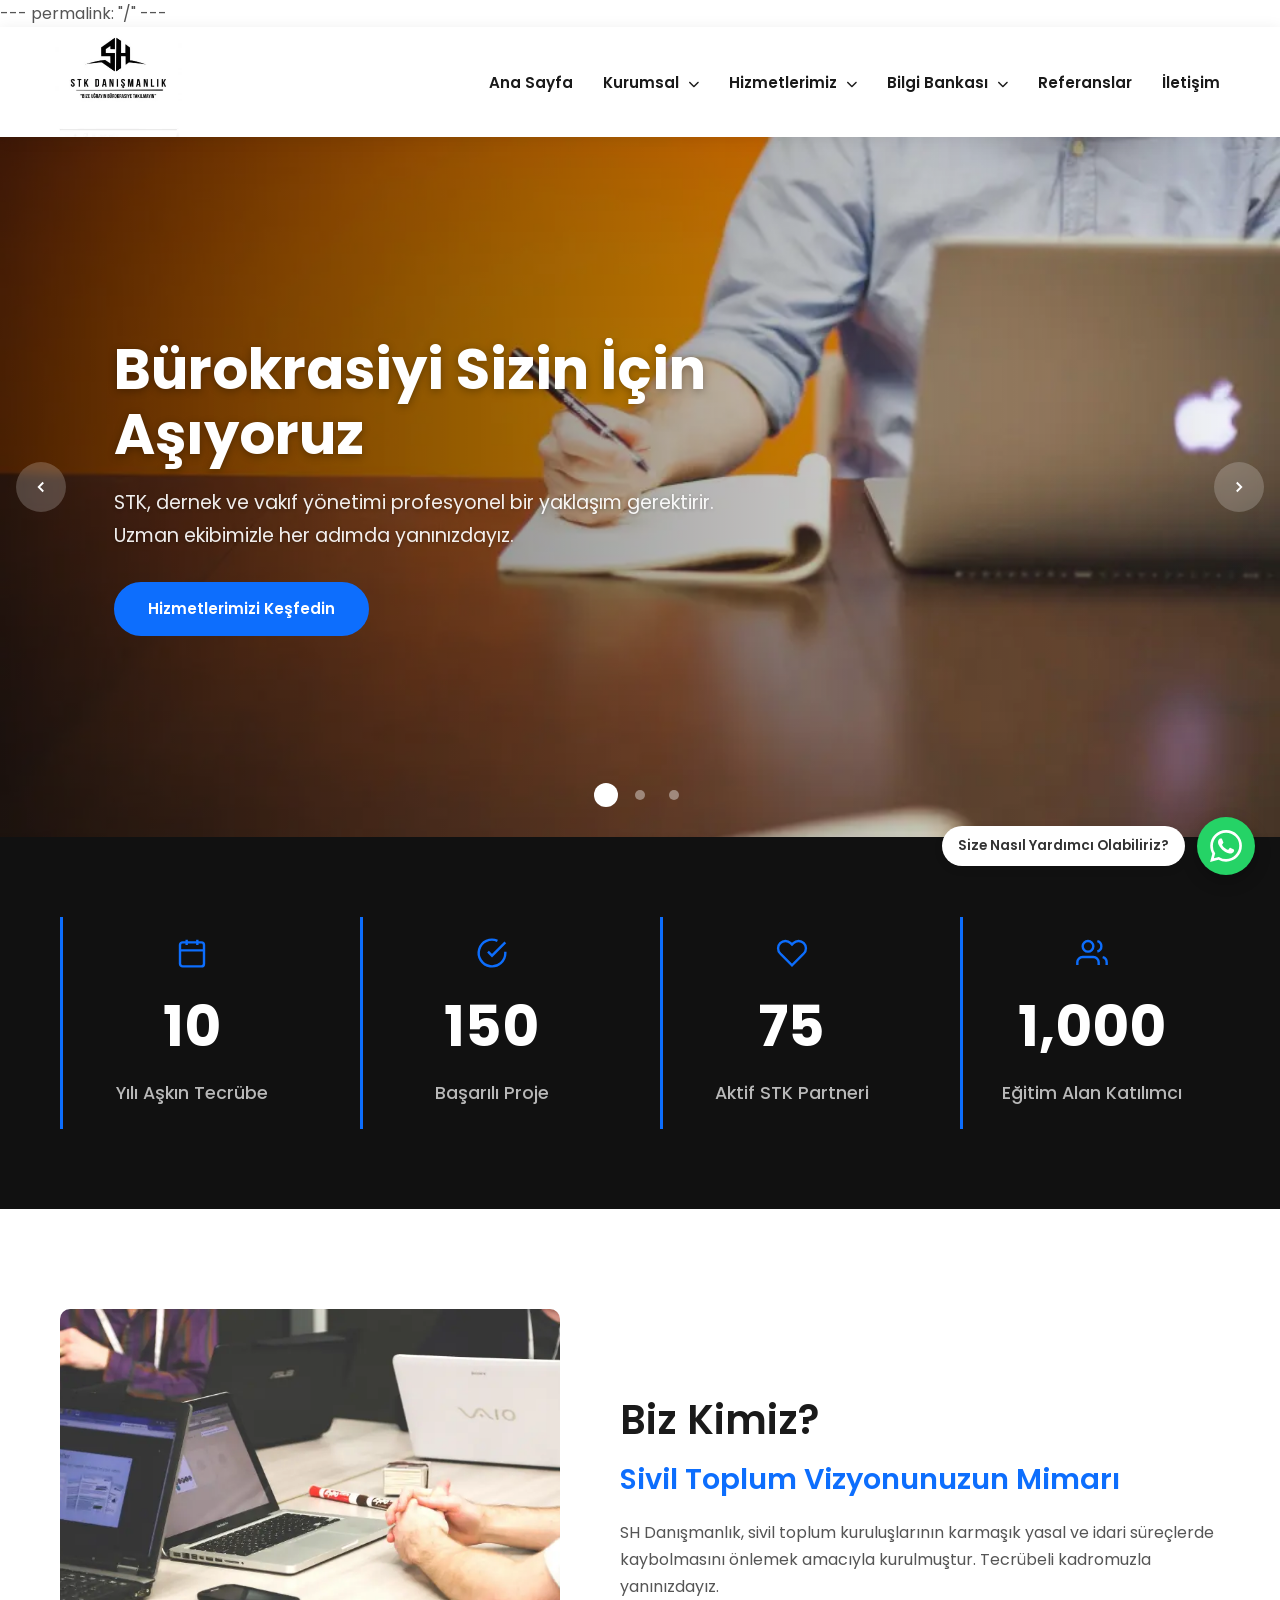
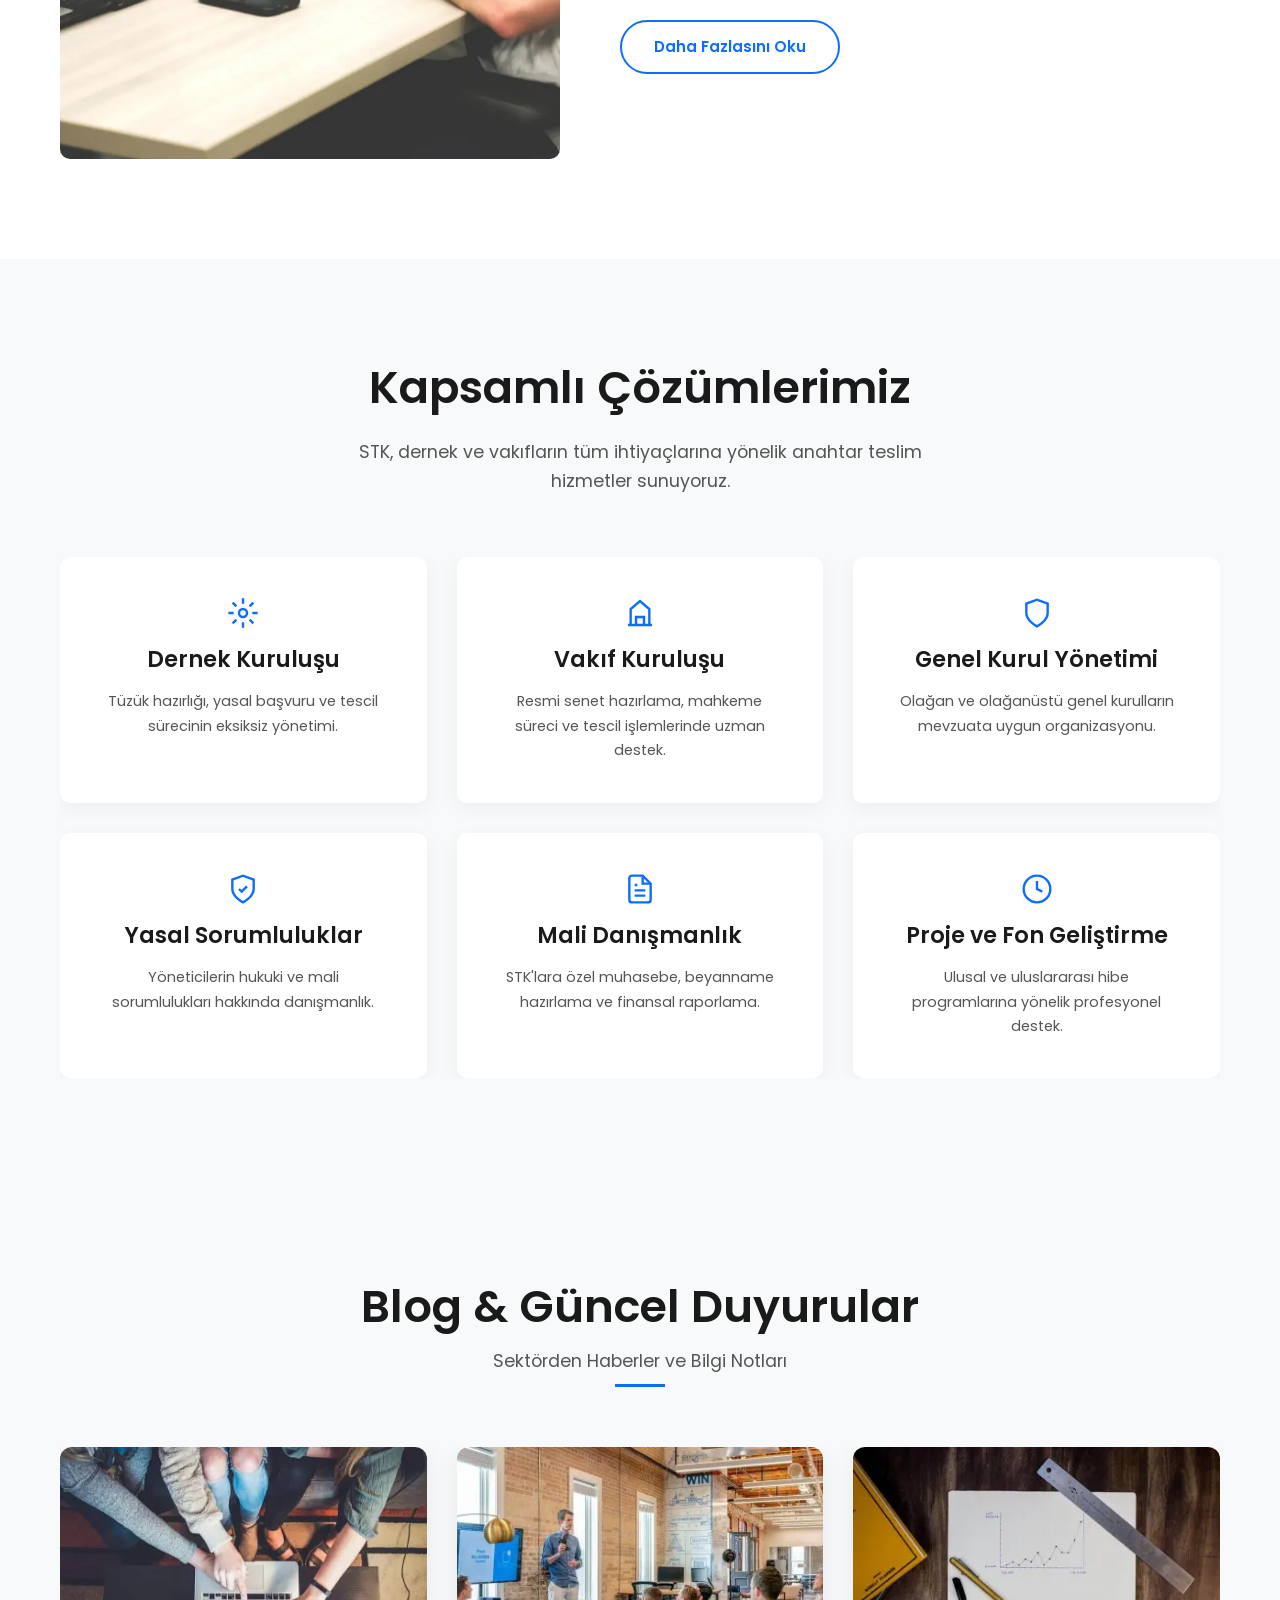
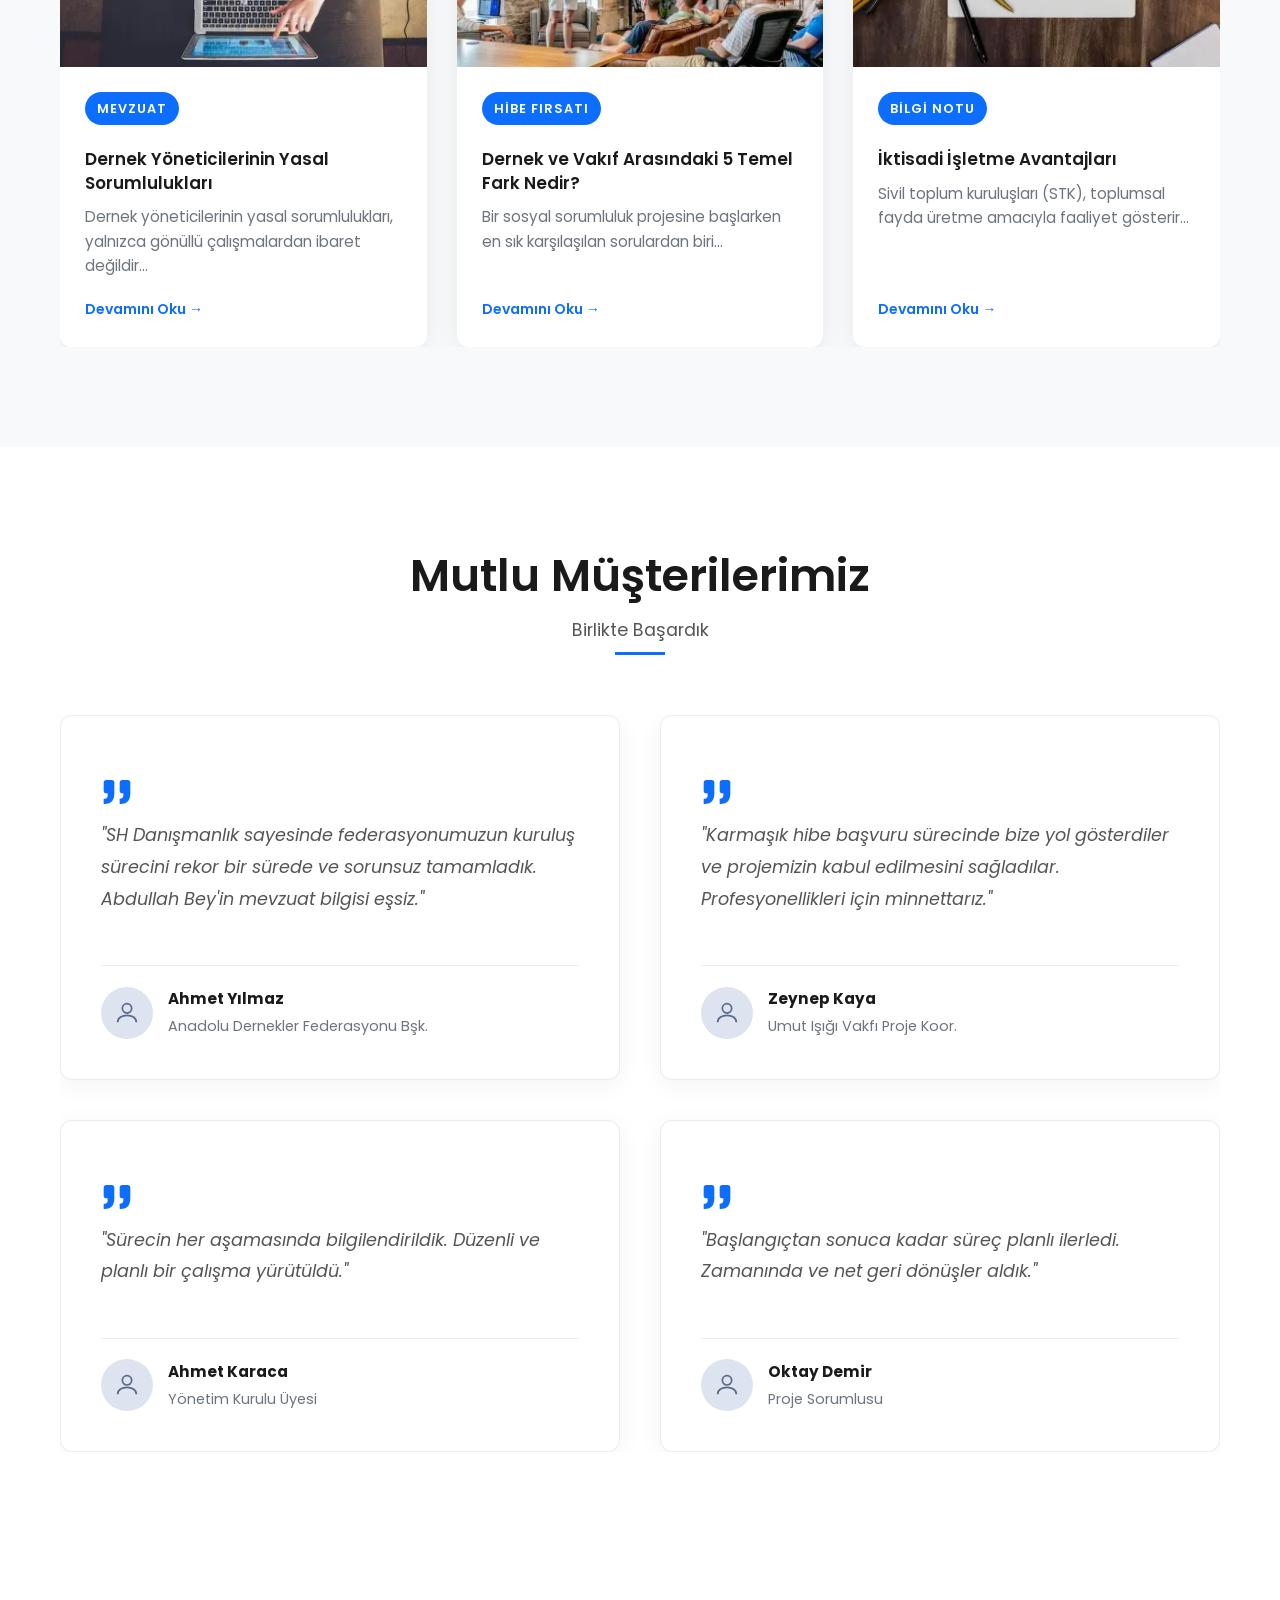
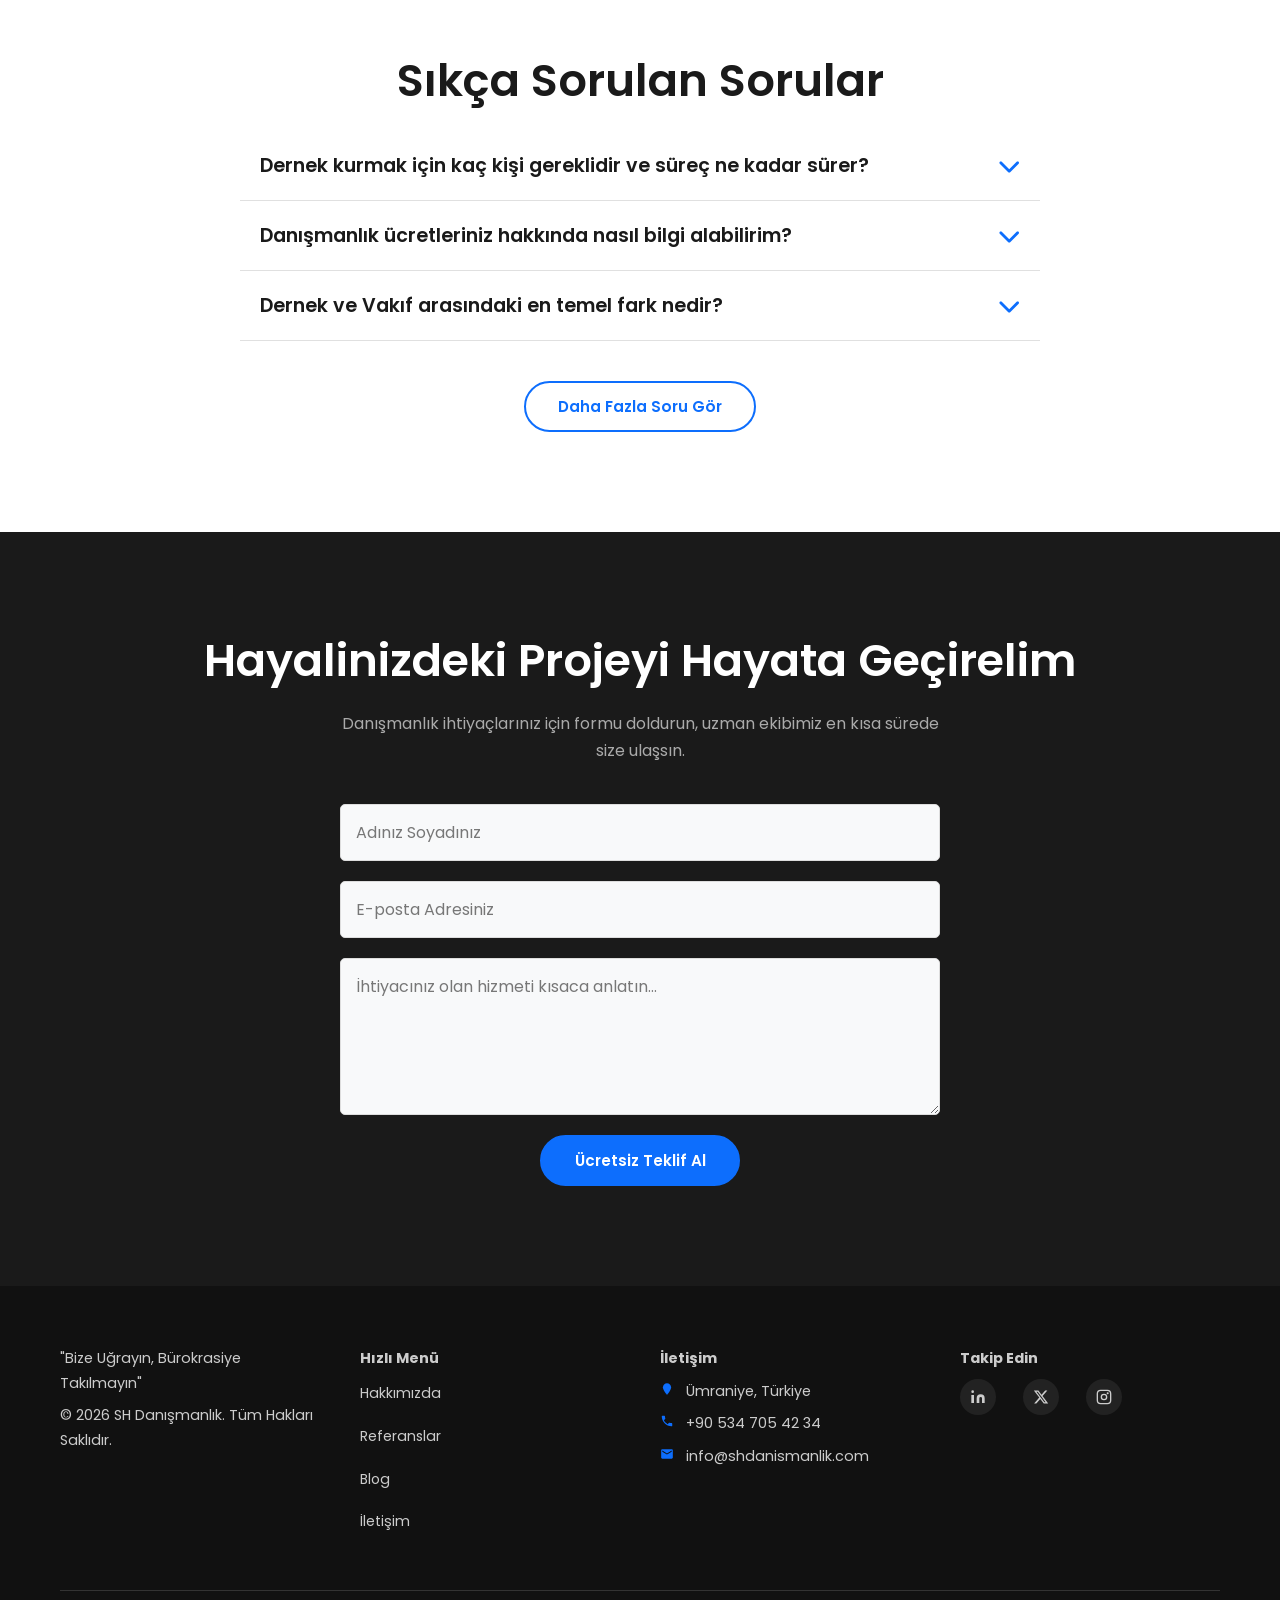
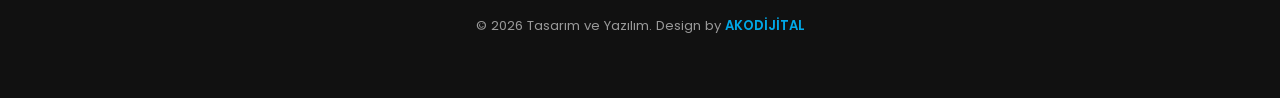
==== commit d5f6e4bd: "Add files via upload" ====
--- a/index.html
+++ b/index.html
@@ -1,1067 +1,1087 @@
-<!DOCTYPE html>
-<html lang="tr">
-<head>
-    <meta charset="UTF-8">
-    <meta name="viewport" content="width=device-width, initial-scale=1.0, viewport-fit=cover">
-    <title>SH Danışmanlık | STK, Dernek ve Vakıf Kurulum Hizmetleri</title>
-    <meta name="description" content="SH Danışmanlık; dernek ve vakıf kurulumu, tüzük hazırlama ve mali danışmanlık alanlarında profesyonel çözümler sunar.">
-    <link rel="canonical" href="https://shdanismanlik.com/">
-
-    <!-- LCP Preload -->
-    <link rel="preload" fetchpriority="high" as="image" href="img/banner1.webp" type="image/webp">
-    <link rel="preload" href="css/style.css" as="style">
-
-    <!-- SPECULATION RULES -->
-    <script type="speculationrules">
-    {
-      "prerender": [
-        {
-          "source": "list",
-          "urls": ["hakkimizda.html", "sss.html", "hizmet-dernek-kurulusu.html", "iletisim.html"]
-        }
-      ]
-    }
-    </script>
-<script src="https://identity.netlify.com/v1/netlify-identity-widget.js"></script>
-    <!-- ============================================================
-         INLINE KRİTİK CSS — tüm render-blocking CSS burada
-         ============================================================ -->
-    <style>
-    /* ========== RESET & VARIABLES ========== */
-    :root {
-      --primary-color: #0d6efd;
-      --primary-hover: #0b5ed7;
-      --dark-color: #1a1a1a;
-      --text-color: #555;
-      --font-family: 'Segoe UI', system-ui, -apple-system, sans-serif;
-    }
-    *, *::before, *::after { margin: 0; padding: 0; box-sizing: border-box; }
-    html { scroll-behavior: smooth; }
-    body {
-      font-family: var(--font-family);
-      color: var(--text-color);
-      line-height: 1.7;
-      background-color: #fff;
-      overflow-x: hidden;
-    }
-    a { text-decoration: none; color: inherit; }
-    ul { list-style: none; }
-    img { max-width: 100%; display: block; }
-    button { border: none; background: none; cursor: pointer; font-family: inherit; }
-
-    /* ========== CONTAINER ========== */
-    .container { max-width: 1200px; margin: 0 auto; padding: 0 20px; width: 100%; }
-
-    /* ========== HEADER ========== */
-    .main-header {
-      background: rgba(255,255,255,0.98);
-      height: 80px;
-      position: sticky;
-      top: 0;
-      z-index: 10000;
-      box-shadow: 0 2px 15px rgba(0,0,0,0.08);
-      display: flex;
-      align-items: center;
-      backdrop-filter: blur(8px);
-      -webkit-backdrop-filter: blur(8px);
-    }
-    .header-container {
-      display: flex;
-      justify-content: space-between;
-      align-items: center;
-      width: 100%;
-    }
-    .logo-img { height: 60px; width: auto; object-fit: contain; }
-
-    /* ========== NAVIGATION ========== */
-    .main-nav ul { display: flex; align-items: center; gap: 20px; }
-    .main-nav ul li { position: relative; }
-    .main-nav ul li a {
-      color: var(--dark-color);
-      font-weight: 600;
-      padding: 10px 5px;
-      font-size: 0.95rem;
-    }
-    .main-nav ul li a:hover { color: var(--primary-color); }
-    .dropdown-menu {
-      display: none;
-      position: absolute;
-      top: 100%;
-      left: 0;
-      background: #fff;
-      min-width: 240px;
-      box-shadow: 0 8px 25px rgba(0,0,0,0.1);
-      padding: 15px 0;
-      border-radius: 8px;
-      z-index: 100;
-    }
-    .dropdown:hover .dropdown-menu { display: block; }
-    .dropdown-menu li { width: 100%; }
-    .dropdown-menu li a { display: block; padding: 10px 20px; font-weight: 500; font-size: 0.9rem; }
-    .dropdown-menu li a:hover { background: #f0f4ff; color: var(--primary-color); }
-    .nav-close-btn { display: none; }
-
-    /* ========== HAMBURGER (mobil) ========== */
-    .nav-open-btn { display: none; font-size: 24px; color: var(--dark-color); padding: 8px; }
-
-    /* ========== SLIDER ========== */
-    .slider {
-      position: relative;
-      width: 100%;
-      height: 85vh;
-      min-height: 480px;
-      max-height: 700px;
-      overflow: hidden;
-      background: #1a1a1a;
-    }
-    .slides { position: relative; width: 100%; height: 100%; }
-    .slide {
-      position: absolute;
-      inset: 0;
-      display: flex;
-      align-items: center;
-      opacity: 0;
-      transition: opacity 0.8s ease;
-    }
-    .slide.active { opacity: 1; }
-    .slide-bg-img {
-      position: absolute;
-      inset: 0;
-      width: 100%;
-      height: 100%;
-      object-fit: cover;
-      z-index: 1;
-    }
-    .slide-overlay {
-      position: absolute;
-      inset: 0;
-      background: linear-gradient(to right, rgba(0,0,0,0.65) 0%, rgba(0,0,0,0.25) 60%, transparent 100%);
-      z-index: 2;
-    }
-    .slide-content {
-      position: relative;
-      z-index: 3;
-      color: #fff;
-      max-width: 650px;
-      padding: 0 50px;
-    }
-    .slide-content h1 {
-      font-size: clamp(1.8rem, 5vw, 3.2rem);
-      font-weight: 800;
-      line-height: 1.15;
-      margin-bottom: 16px;
-      text-shadow: 0 2px 8px rgba(0,0,0,0.3);
-    }
-    .slide-content p {
-      font-size: clamp(0.95rem, 2.2vw, 1.1rem);
-      margin-bottom: 24px;
-      opacity: 0.92;
-      text-shadow: 0 1px 4px rgba(0,0,0,0.3);
-    }
-    .slider-btn {
-      position: absolute;
-      top: 50%;
-      transform: translateY(-50%);
-      z-index: 5;
-      width: 44px;
-      height: 44px;
-      border-radius: 50%;
-      background: rgba(255,255,255,0.15);
-      color: #fff;
-      font-size: 18px;
-      display: flex;
-      align-items: center;
-      justify-content: center;
-      backdrop-filter: blur(4px);
-      -webkit-backdrop-filter: blur(4px);
-      transition: background 0.3s;
-    }
-    .slider-btn:hover { background: rgba(255,255,255,0.3); }
-    .slider-btn.prev { left: 16px; }
-    .slider-btn.next { right: 16px; }
-    .slider-dots {
-      position: absolute;
-      bottom: 24px;
-      left: 50%;
-      transform: translateX(-50%);
-      z-index: 5;
-      display: flex;
-      gap: 10px;
-    }
-    .slider-dots .dot {
-      width: 24px; height: 24px;
-      border-radius: 50%;
-      background: transparent;
-      border: none;
-      cursor: pointer;
-      padding: 0;
-      display: flex;
-      align-items: center;
-      justify-content: center;
-      position: relative;
-    }
-    .slider-dots .dot::after {
-      content: '';
-      position: absolute;
-      width: 10px; height: 10px;
-      border-radius: 50%;
-      background: rgba(255,255,255,0.4);
-      transition: background 0.3s;
-    }
-    .slider-dots .dot:focus-visible { outline: 2px solid #fff; outline-offset: 3px; }
-    .slider-dots .dot.active::after { background: #fff; }
-
-    /* ========== BUTTONS ========== */
-    .btn {
-      display: inline-block;
-      padding: 12px 28px;
-      border-radius: 6px;
-      font-weight: 600;
-      font-size: 0.95rem;
-      transition: background 0.3s, transform 0.2s;
-    }
-    .btn-primary { background: var(--primary-color); color: #fff; }
-    .btn-primary:hover { background: var(--primary-hover); transform: translateY(-1px); }
-    .btn-secondary { background: transparent; color: var(--primary-color); border: 2px solid var(--primary-color); }
-    .btn-secondary:hover { background: var(--primary-color); color: #fff; }
-
-    /* ========== STATS ========== */
-    .stats-section { background: #f0f4ff; padding: 50px 0; color: #1a1a1a; }
-    .stats-grid { display: grid; grid-template-columns: repeat(4, 1fr); gap: 24px; text-align: center; }
-    .stat-item .stat-icon { font-size: 2rem; color: var(--primary-color); margin-bottom: 10px; }
-    .stat-item .counter { font-size: 2.4rem; font-weight: 800; color: #1a1a1a; margin-bottom: 4px; }
-    .stat-item p { color: #1a1a1a; font-size: 0.9rem; font-weight: 500; }
-
-    /* ========== ABOUT ========== */
-    .about-section { padding: 80px 0; }
-    .about-grid { display: grid; grid-template-columns: 1fr 1fr; gap: 60px; align-items: center; }
-    .about-image { border-radius: 12px; overflow: hidden; height: 380px; }
-    .about-image img { width: 100%; height: 100%; object-fit: cover; }
-    .section-title-left { font-size: 1.8rem; color: var(--dark-color); margin-bottom: 8px; }
-    .about-content h3 { font-size: 1.2rem; color: var(--primary-color); margin-bottom: 16px; }
-    .about-content p { margin-bottom: 24px; color: var(--text-color); }
-
-    /* ========== SERVICES ========== */
-    .services-section { background: #f8f9fa; padding: 80px 0; }
-    .section-title { text-align: center; font-size: 2rem; color: var(--dark-color); margin-bottom: 10px; }
-    .section-subtitle { text-align: center; color: var(--text-color); margin-bottom: 48px; font-size: 1rem; }
-    .services-grid { display: grid; grid-template-columns: repeat(3, 1fr); gap: 28px; }
-    .service-card {
-      background: #fff;
-      padding: 36px 28px;
-      border-radius: 12px;
-      box-shadow: 0 4px 20px rgba(0,0,0,0.06);
-      transition: transform 0.3s, box-shadow 0.3s;
-      text-align: center;
-    }
-    .service-card:hover { transform: translateY(-4px); box-shadow: 0 8px 30px rgba(0,0,0,0.1); }
-    .service-card .svc-icon { font-size: 2rem; color: var(--primary-color); margin-bottom: 16px; }
-    .service-card h3 { font-size: 1.1rem; color: var(--dark-color); margin-bottom: 10px; }
-    .service-card p { font-size: 0.9rem; color: var(--text-color); }
-
-    /* ========== BLOG / POSTS ========== */
-    .latest-posts-section { padding: 80px 0; }
-    .section-header { text-align: center; margin-bottom: 48px; }
-    .section-header h2 { font-size: 2rem; color: var(--dark-color); margin-bottom: 6px; }
-    .section-header p { color: var(--text-color); }
-    .posts-grid { display: grid; grid-template-columns: repeat(3, 1fr); gap: 28px; }
-    .post-card { border-radius: 12px; overflow: hidden; box-shadow: 0 4px 18px rgba(0,0,0,0.07); background: #fff; transition: transform 0.3s; }
-    .post-card:hover { transform: translateY(-3px); }
-    .post-card-image { display: block; overflow: hidden; }
-    .post-card-image img { width: 100%; height: 200px; object-fit: cover; transition: transform 0.4s; }
-    .post-card:hover .post-card-image img { transform: scale(1.05); }
-    .post-card-content { padding: 24px; }
-    .post-card-category { font-size: 0.7rem; font-weight: 700; color: var(--primary-color); text-transform: uppercase; letter-spacing: 1px; }
-    .post-card-title { margin: 8px 0; }
-    .post-card-title a { color: var(--dark-color); font-size: 1.05rem; font-weight: 600; }
-    .post-card-title a:hover { color: var(--primary-color); }
-    .post-card-excerpt { font-size: 0.88rem; color: var(--text-color); margin-bottom: 14px; line-height: 1.6; }
-    .post-card-readmore { font-size: 0.88rem; font-weight: 600; color: var(--primary-color); }
-
-    /* ========== TESTIMONIALS ========== */
-    .testimonials-section { background: #f0f4ff; padding: 80px 0; }
-    .testimonials-grid-main { display: grid; grid-template-columns: repeat(2, 1fr); gap: 24px; }
-    .testimonial-card-main {
-      background: #fff;
-      border-radius: 12px;
-      padding: 32px;
-      box-shadow: 0 4px 18px rgba(0,0,0,0.06);
-    }
-    .testimonial-content .quote-icon { font-size: 2rem; color: var(--primary-color); margin-bottom: 12px; }
-    .testimonial-content p { font-size: 0.92rem; color: var(--text-color); font-style: italic; line-height: 1.7; }
-    .testimonial-author-main { display: flex; align-items: center; gap: 14px; margin-top: 20px; }
-    .testimonial-author-main .avatar {
-      width: 52px; height: 52px;
-      border-radius: 50%;
-      background: #dde4f0;
-      display: flex; align-items: center; justify-content: center;
-      flex-shrink: 0;
-    }
-    .testimonial-author-main .avatar svg { width: 28px; height: 28px; }
-    .person-name { font-weight: 700; color: var(--dark-color); font-size: 0.95rem; margin-bottom: 2px; }
-    .author-info span { font-size: 0.8rem; color: #888; }
-
-    /* ========== FAQ ========== */
-    .faq-section { padding: 80px 0; }
-    .faq-accordion { max-width: 780px; margin: 0 auto; }
-    .faq-item { border-bottom: 1px solid #e8e8e8; }
-    .faq-question {
-      width: 100%;
-      text-align: left;
-      padding: 18px 0;
-      font-size: 1rem;
-      font-weight: 600;
-      color: var(--dark-color);
-      display: flex;
-      justify-content: space-between;
-      align-items: center;
-      gap: 12px;
-    }
-    .faq-question::after {
-      content: '+';
-      font-size: 1.4rem;
-      color: var(--primary-color);
-      transition: transform 0.3s;
-      flex-shrink: 0;
-    }
-    .faq-item.open .faq-question::after { transform: rotate(45deg); }
-    .faq-answer { max-height: 0; overflow: hidden; transition: max-height 0.4s ease; }
-    .faq-item.open .faq-answer { max-height: 300px; }
-    .faq-answer p { padding: 0 0 20px 0; font-size: 0.92rem; color: var(--text-color); line-height: 1.7; }
-    .faq-item.hidden { display: none; }
-    .faq-load-more { text-align: center; margin-top: 32px; }
-
-    /* ========== CONTACT ========== */
-    .contact-section { background: #1a1a1a; color: #fff; padding: 80px 0; text-align: center; }
-    .contact-section .section-title { color: #fff; }
-    .contact-section > .container > p { color: #aaa; margin-bottom: 36px; }
-    .contact-form { max-width: 580px; margin: 0 auto; display: flex; flex-direction: column; gap: 16px; }
-    .contact-form input,
-    .contact-form textarea {
-      padding: 14px 18px;
-      border-radius: 8px;
-      border: 1px solid #444;
-      background: #2a2a2a;
-      color: #fff;
-      font-size: 0.95rem;
-      font-family: inherit;
-    }
-    .contact-form input::placeholder,
-    .contact-form textarea::placeholder { color: #777; }
-    .contact-form input:focus,
-    .contact-form textarea:focus { outline: none; border-color: var(--primary-color); }
-    .contact-form textarea { resize: vertical; min-height: 120px; }
-    .contact-form .btn-primary { align-self: center; min-width: 200px; }
-
-    /* ========== FOOTER ========== */
-    .main-footer { background: #111; color: #ccc; padding: 60px 0 30px; }
-    .footer-grid { display: grid; grid-template-columns: repeat(4, 1fr); gap: 40px; }
-    .footer-col p { margin-bottom: 8px; font-size: 0.9rem; }
-    .footer-col ul li { margin-bottom: 6px; }
-    .footer-col ul li a { color: #bbb; font-size: 0.88rem; transition: color 0.3s; }
-    .footer-col ul li a:hover { color: var(--primary-color); }
-    .footer-col .footer-icon { margin-right: 8px; color: var(--primary-color); font-size: 0.85rem; }
-    .social-icons { display: flex; gap: 12px; margin-top: 8px; }
-    .social-icons a { width: 36px; height: 36px; border-radius: 50%; background: #222; display: flex; align-items: center; justify-content: center; color: #aaa; font-size: 0.9rem; transition: background 0.3s, color 0.3s; }
-    .social-icons a:hover { background: var(--primary-color); color: #fff; }
-    .footer-bottom { margin-top: 40px; padding-top: 24px; border-top: 1px solid #333; text-align: center; font-size: 0.82rem; color: #999; }
-    .footer-bottom a { color: #00a8e8; font-weight: 600; }
-
-    /* ========== WHATSAPP FLOAT ========== */
-    .wa-floating-btn {
-      position: fixed;
-      bottom: 28px;
-      left: 28px;
-      z-index: 9999;
-      display: flex;
-      align-items: center;
-      text-decoration: none;
-    }
-    .wa-icon {
-      background: #25d366;
-      color: #fff;
-      width: 58px; height: 58px;
-      border-radius: 50%;
-      display: flex; align-items: center; justify-content: center;
-      font-size: 28px;
-      box-shadow: 0 6px 16px rgba(0,0,0,0.25);
-      transition: transform 0.3s;
-    }
-    .wa-floating-btn:hover .wa-icon { transform: scale(1.08); }
-    .wa-label {
-      background: #fff;
-      color: #333;
-      padding: 8px 16px;
-      border-radius: 24px;
-      margin-left: 12px;
-      font-weight: 600;
-      font-size: 0.85rem;
-      box-shadow: 0 3px 8px rgba(0,0,0,0.1);
-      white-space: nowrap;
-    }
-
-    /* ========== INLINE SVG ICON STYLES ========== */
-    .icon-svg { display: inline-block; vertical-align: middle; width: 1em; height: 1em; fill: currentColor; }
-    .nav-chevron { width: 0.7em; height: 0.7em; margin-left: 4px; vertical-align: middle; }
-
-    /* ========== MOBILE NAV OVERLAY ========== */
-    .mobile-nav-overlay {
-      display: none;
-      position: fixed;
-      inset: 0;
-      background: rgba(0,0,0,0.5);
-      z-index: 9998;
-    }
-    .mobile-nav-overlay.active { display: block; }
-    .main-nav.mobile-open {
-      display: flex !important;
-      flex-direction: column;
-      position: fixed;
-      top: 0; right: 0;
-      width: 280px;
-      height: 100vh;
-      background: #fff;
-      z-index: 9999;
-      box-shadow: -4px 0 20px rgba(0,0,0,0.15);
-      padding: 24px 0;
-      overflow-y: auto;
-    }
-    .main-nav.mobile-open ul { flex-direction: column; gap: 0; padding: 0 20px; }
-    .main-nav.mobile-open ul li a { display: block; padding: 12px 0; border-bottom: 1px solid #eee; font-size: 1rem; }
-    .main-nav.mobile-open .dropdown-menu {
-      position: static;
-      box-shadow: none;
-      border-radius: 0;
-      padding: 0 0 0 16px;
-      min-width: unset;
-      max-height: 0;
-      overflow: hidden;
-      transition: max-height 0.3s ease;
-    }
-    .main-nav.mobile-open .dropdown.open .dropdown-menu { 
-      display: block;
-      max-height: 500px;
-    }
-    .main-nav.mobile-open .dropdown-menu li a {
-      border-bottom: none;
-      padding: 8px 0;
-      font-size: 0.9rem;
-    }
-    .nav-close-btn.mobile-show {
-      display: flex;
-      align-items: center;
-      justify-content: flex-end;
-      padding: 0 20px 16px;
-      font-size: 1.5rem;
-      color: var(--dark-color);
-    }
-
-    /* ========== RESPONSIVE ========== */
-    @media (max-width: 992px) {
-      .main-nav { display: none; }
-      .nav-open-btn { display: block; }
-      .slider { height: 70vh; min-height: 360px; }
-      .logo-img { height: 50px; }
-      .services-grid { grid-template-columns: repeat(2, 1fr); }
-      .posts-grid { grid-template-columns: repeat(2, 1fr); }
-      .about-grid { grid-template-columns: 1fr; gap: 36px; }
-      .about-image { height: 280px; }
-      .testimonials-grid-main { grid-template-columns: 1fr; }
-      .footer-grid { grid-template-columns: repeat(2, 1fr); gap: 32px; }
-      .stats-grid { grid-template-columns: repeat(2, 1fr); }
-    }
-    @media (max-width: 640px) {
-      .slider { height: 60vh; min-height: 300px; }
-      .slide-content { padding: 0 24px; }
-      .services-grid { grid-template-columns: 1fr; }
-      .posts-grid { grid-template-columns: 1fr; }
-      .stats-grid { grid-template-columns: repeat(2, 1fr); gap: 16px; }
-      .stat-item .counter { font-size: 1.8rem; }
-      .testimonials-grid-main { grid-template-columns: 1fr; }
-      .footer-grid { grid-template-columns: 1fr; gap: 28px; }
-      .wa-label { display: none; }
-      .section-title { font-size: 1.6rem; }
-      .slider-btn { width: 36px; height: 36px; font-size: 15px; }
-      .slider-btn.prev { left: 8px; }
-      .slider-btn.next { right: 8px; }
-    }
-    </style>
-
-    <!-- Stylesheet (non-blocking for any extra styles) -->
-    <link rel="stylesheet" href="css/style.css">
-
-    <!-- JSON-LD SEO -->
-    <script type="application/ld+json">
-    {
-      "@context": "https://schema.org",
-      "@type": "ProfessionalService",
-      "name": "SH Danışmanlık",
-      "url": "https://shdanismanlik.com",
-      "logo": "https://shdanismanlik.com/logo.webp",
-      "image": "https://shdanismanlik.com/img/banner1.webp",
-      "telephone": "+905347054234",
-      "address": { "@type": "PostalAddress", "addressLocality": "İstanbul", "addressCountry": "TR" },
-      "aggregateRating": { "@type": "AggregateRating", "ratingValue": "4.9", "reviewCount": "150" }
-    }
-    </script>
-</head>
-<body>
-
-<!-- Mobile nav overlay -->
-<div class="mobile-nav-overlay" id="navOverlay"></div>
-
-<!-- ===== HEADER ===== -->
-<header class="main-header">
-  <div class="container header-container">
-    <a href="index.html" class="logo-container">
-      <img src="logo.webp" alt="SH Danışmanlık" class="logo-img" width="180" height="60" fetchpriority="high">
-    </a>
-    <nav class="main-nav" id="mainNav">
-      <button class="nav-close-btn" id="navCloseBtn" aria-label="Menüyü kapat">
-        <svg viewBox="0 0 24 24" width="24" height="24" fill="none" stroke="currentColor" stroke-width="2.5"><path d="M18 6 6 18M6 6l12 12"/></svg>
-      </button>
-      <ul>
-        <li><a href="index.html">Ana Sayfa</a></li>
-        <li class="dropdown">
-          <a href="#" aria-haspopup="true">Kurumsal <svg class="nav-chevron" viewBox="0 0 10 6" fill="currentColor"><path d="M0 0l5 6 5-6z"/></svg></a>
-          <ul class="dropdown-menu">
-            <li><a href="hakkimizda.html">Hakkımızda</a></li>
-            <li><a href="sss.html">Sıkça Sorulan Sorular</a></li>
-          </ul>
-        </li>
-        <li class="dropdown">
-          <a href="#" aria-haspopup="true">Hizmetlerimiz <svg class="nav-chevron" viewBox="0 0 10 6" fill="currentColor"><path d="M0 0l5 6 5-6z"/></svg></a>
-          <ul class="dropdown-menu">
-            <li><a href="hizmet-dernek-kurulusu.html">Dernek Kuruluşu</a></li>
-            <li><a href="hizmet-derbis.html">DERBİS İşlemleri</a></li>
-            <li><a href="hizmet-vakif-kurulusu.html">Vakıf Kuruluşu</a></li>
-            <li><a href="hizmet-genel-kurul.html">Genel Kurul Yönetimi</a></li>
-            <li><a href="hizmet-mali-danismanlik.html">Mali Danışmanlık</a></li>
-            <li><a href="hizmet-proje-yazma.html">Proje ve Fon Geliştirme</a></li>
-            <li><a href="hizmet-yasal-danismanlik.html">Yasal Danışmanlık</a></li>
-          </ul>
-        </li>
-        <li class="dropdown">
-          <a href="#" aria-haspopup="true">Bilgi Bankası <svg class="nav-chevron" viewBox="0 0 10 6" fill="currentColor"><path d="M0 0l5 6 5-6z"/></svg></a>
-          <ul class="dropdown-menu">
-            <li><a href="mevzuat.html">Mevzuatlar</a></li>
-            <li><a href="blog-dernek-yonetici-sorumluluklari.html">Yönetici Sorumlulukları</a></li>
-            <li><a href="blog-stk-iktisadi-isletme-avantajlari.html">İktisadi İşletme Avantajları</a></li>
-            <li><a href="blog.html">Blog & Makaleler</a></li>
-          </ul>
-        </li>
-        <li><a href="referanslar.html">Referanslar</a></li>
-        <li><a href="iletisim.html">İletişim</a></li>
-      </ul>
-    </nav>
-    <button class="nav-open-btn" id="navOpenBtn" aria-label="Menüyü aç">
-      <svg viewBox="0 0 24 24" width="24" height="24" fill="none" stroke="currentColor" stroke-width="2.5"><path d="M3 6h18M3 12h18M3 18h18"/></svg>
-    </button>
-  </div>
-</header>
-
-<main>
-<!-- ===== SLIDER ===== -->
-<section class="slider" aria-label="Ana sayfa karusel">
-  <div class="slides">
-    <!-- Slayt 1 — LCP: eager + fetchpriority high -->
-    <div class="slide active">
-      <img src="img/banner1.webp" alt="Bürokrasiyi Sizin İçin Aşıyoruz" class="slide-bg-img" width="1400" height="700" fetchpriority="high">
-      <div class="slide-overlay"></div>
-      <div class="slide-content">
-        <h1>Bürokrasiyi Sizin İçin Aşıyoruz</h1>
-        <p>STK, dernek ve vakıf yönetimi profesyonel bir yaklaşım gerektirir. Uzman ekibimizle her adımda yanınızdayız.</p>
-        <a href="#services" class="btn btn-primary">Hizmetlerimizi Keşfedin</a>
-      </div>
-    </div>
-    <!-- Slayt 2 — lazy -->
-    <div class="slide">
-      <img src="img/banner2.webp" alt="Fikirden Hayata" class="slide-bg-img" width="1400" height="700" loading="lazy">
-      <div class="slide-overlay"></div>
-      <div class="slide-content">
-        <h1>Fikirden Hayata: Kurumunuzu Oluşturun</h1>
-        <p>Kuruluş, tüzük hazırlama ve tescil süreçlerinde A'dan Z'ye profesyonel destek sağlıyoruz.</p>
-        <a href="#contact" class="btn btn-primary">Ücretsiz Danışın</a>
-      </div>
-    </div>
-    <!-- Slayt 3 — lazy -->
-    <div class="slide">
-      <img src="img/banner3.webp" alt="Mevzuata Tam Uyum" class="slide-bg-img" width="1400" height="700" loading="lazy">
-      <div class="slide-overlay"></div>
-      <div class="slide-content">
-        <h1>Mevzuata Tam Uyum, Risksiz Yönetim</h1>
-        <p>Genel kurul, beyanname ve denetim süreçlerinde yasalara tam uyumlu hareket edin.</p>
-        <a href="#contact" class="btn btn-primary">Teklif Alın</a>
-      </div>
-    </div>
-  </div>
-  <button class="slider-btn prev" aria-label="Önceki Slayt">
-    <svg viewBox="0 0 24 24" width="18" height="18" fill="none" stroke="currentColor" stroke-width="2.5"><path d="M15 18l-6-6 6-6"/></svg>
-  </button>
-  <button class="slider-btn next" aria-label="Sonraki Slayt">
-    <svg viewBox="0 0 24 24" width="18" height="18" fill="none" stroke="currentColor" stroke-width="2.5"><path d="M9 6l6 6-6 6"/></svg>
-  </button>
-  <div class="slider-dots" id="sliderDots"></div>
-</section>
-
-<!-- ===== İSTATİSTİKLER ===== -->
-<section class="stats-section">
-  <div class="container">
-    <div class="stats-grid">
-      <div class="stat-item">
-        <div class="stat-icon">
-          <svg viewBox="0 0 24 24" width="32" height="32" fill="none" stroke="currentColor" stroke-width="1.8"><rect x="3" y="4" width="18" height="18" rx="2"/><path d="M16 2v4M8 2v4M3 10h18"/></svg>
-        </div>
-        <p class="counter" data-target="10">0</p>
-        <p>Yılı Aşkın Tecrübe</p>
-      </div>
-      <div class="stat-item">
-        <div class="stat-icon">
-          <svg viewBox="0 0 24 24" width="32" height="32" fill="none" stroke="currentColor" stroke-width="1.8"><path d="M22 11.08V12a10 10 0 1 1-5.93-9.14"/><path d="M22 4 12 14.01l-3-3"/></svg>
-        </div>
-        <p class="counter" data-target="150">0</p>
-        <p>Başarılı Proje</p>
-      </div>
-      <div class="stat-item">
-        <div class="stat-icon">
-          <svg viewBox="0 0 24 24" width="32" height="32" fill="none" stroke="currentColor" stroke-width="1.8"><path d="M20.84 4.61a5.5 5.5 0 0 0-7.78 0L12 5.67l-1.06-1.06a5.5 5.5 0 0 0-7.78 7.78l1.06 1.06L12 21.23l7.78-7.78 1.06-1.06a5.5 5.5 0 0 0 0-7.78z"/></svg>
-        </div>
-        <p class="counter" data-target="75">0</p>
-        <p>Aktif STK Partneri</p>
-      </div>
-      <div class="stat-item">
-        <div class="stat-icon">
-          <svg viewBox="0 0 24 24" width="32" height="32" fill="none" stroke="currentColor" stroke-width="1.8"><path d="M17 21v-2a4 4 0 0 0-4-4H5a4 4 0 0 0-4 4v2"/><circle cx="9" cy="7" r="4"/><path d="M23 21v-2a4 4 0 0 0-3-3.87"/><path d="M16 3.13a4 4 0 0 1 0 7.75"/></svg>
-        </div>
-        <p class="counter" data-target="1000">0</p>
-        <p>Eğitim Alan Katılımcı</p>
-      </div>
-    </div>
-  </div>
-</section>
-
-<!-- ===== HAKKIMIZDA ===== -->
-<section id="about" class="about-section">
-  <div class="container">
-    <div class="about-grid">
-      <div class="about-image">
-        <img src="img/hakkimizda-bg.webp" alt="SH Danışmanlık ofisi" width="580" height="380" loading="lazy">
-      </div>
-      <div class="about-content">
-        <h2 class="section-title-left">Biz Kimiz?</h2>
-        <h3>Sivil Toplum Vizyonunuzun Mimarı</h3>
-        <p>SH Danışmanlık, sivil toplum kuruluşlarının karmaşık yasal ve idari süreçlerde kaybolmasını önlemek amacıyla kurulmuştur. Tecrübeli kadromuzla yanınızdayız.</p>
-        <a href="hakkimizda.html" class="btn btn-secondary">Daha Fazlasını Oku</a>
-      </div>
-    </div>
-  </div>
-</section>
-
-<!-- ===== HİZMETLER ===== -->
-<section id="services" class="services-section">
-  <div class="container">
-    <h2 class="section-title">Kapsamlı Çözümlerimiz</h2>
-    <p class="section-subtitle">STK, dernek ve vakıfların tüm ihtiyaçlarına yönelik anahtar teslim hizmetler sunuyoruz.</p>
-    <div class="services-grid">
-      <div class="service-card">
-        <div class="svc-icon"><svg viewBox="0 0 24 24" width="32" height="32" fill="none" stroke="currentColor" stroke-width="1.8"><circle cx="12" cy="12" r="3"/><path d="M12 1v4M12 19v4M4.22 4.22l2.83 2.83M16.95 16.95l2.83 2.83M1 12h4M19 12h4M4.22 19.78l2.83-2.83M16.95 7.05l2.83-2.83"/></svg></div>
-        <h3>Dernek Kuruluşu</h3>
-        <p>Tüzük hazırlığı, yasal başvuru ve tescil sürecinin eksiksiz yönetimi.</p>
-      </div>
-      <div class="service-card">
-        <div class="svc-icon"><svg viewBox="0 0 24 24" width="32" height="32" fill="none" stroke="currentColor" stroke-width="1.8"><path d="M3 21h18M5 21V9l7-6 7 6v12"/><path d="M9 21v-6h6v6"/></svg></div>
-        <h3>Vakıf Kuruluşu</h3>
-        <p>Resmi senet hazırlama, mahkeme süreci ve tescil işlemlerinde uzman destek.</p>
-      </div>
-      <div class="service-card">
-        <div class="svc-icon"><svg viewBox="0 0 24 24" width="32" height="32" fill="none" stroke="currentColor" stroke-width="1.8"><path d="M12 22s8-4 8-10V5l-8-3-8 3v7c0 6 8 10 8 10z"/></svg></div>
-        <h3>Genel Kurul Yönetimi</h3>
-        <p>Olağan ve olağanüstü genel kurulların mevzuata uygun organizasyonu.</p>
-      </div>
-      <div class="service-card">
-        <div class="svc-icon"><svg viewBox="0 0 24 24" width="32" height="32" fill="none" stroke="currentColor" stroke-width="1.8"><path d="M12 22s8-4 8-10V5l-8-3-8 3v7c0 6 8 10 8 10z"/><path d="M9 12l2 2 4-4"/></svg></div>
-        <h3>Yasal Sorumluluklar</h3>
-        <p>Yöneticilerin hukuki ve mali sorumlulukları hakkında danışmanlık.</p>
-      </div>
-      <div class="service-card">
-        <div class="svc-icon"><svg viewBox="0 0 24 24" width="32" height="32" fill="none" stroke="currentColor" stroke-width="1.8"><path d="M14 2H6a2 2 0 0 0-2 2v16a2 2 0 0 0 2 2h12a2 2 0 0 0 2-2V8z"/><polyline points="14 2 14 8 20 8"/><line x1="16" y1="13" x2="8" y2="13"/><line x1="16" y1="17" x2="8" y2="17"/><polyline points="10 9 9 9 8 9"/></svg></div>
-        <h3>Mali Danışmanlık</h3>
-        <p>STK'lara özel muhasebe, beyanname hazırlama ve finansal raporlama.</p>
-      </div>
-      <div class="service-card">
-        <div class="svc-icon"><svg viewBox="0 0 24 24" width="32" height="32" fill="none" stroke="currentColor" stroke-width="1.8"><circle cx="12" cy="12" r="10"/><path d="M12 6v6l4 2"/></svg></div>
-        <h3>Proje ve Fon Geliştirme</h3>
-        <p>Ulusal ve uluslararası hibe programlarına yönelik profesyonel destek.</p>
-      </div>
-    </div>
-  </div>
-</section>
-
-<!-- ===== BLOG ===== -->
-<section id="latest-posts" class="latest-posts-section">
-  <div class="container">
-    <div class="section-header">
-      <h2>Blog & Güncel Duyurular</h2>
-      <p>Sektörden Haberler ve Bilgi Notları</p>
-    </div>
-    <div class="posts-grid">
-      <div class="post-card">
-        <a href="blog-dernek-yonetici-sorumluluklari.html" class="post-card-image">
-          <img src="img/blog-mevzuat.webp" alt="Mevzuat" loading="lazy" width="400" height="200">
-        </a>
-        <div class="post-card-content">
-          <span class="post-card-category">MEVZUAT</span>
-          <h3 class="post-card-title"><a href="blog-dernek-yonetici-sorumluluklari.html">Dernek Yöneticilerinin Yasal Sorumlulukları</a></h3>
-          <p class="post-card-excerpt">Dernek yöneticilerinin yasal sorumlulukları, yalnızca gönüllü çalışmalardan ibaret değildir...</p>
-          <a href="blog-dernek-yonetici-sorumluluklari.html" class="post-card-readmore">Devamını Oku →</a>
-        </div>
-      </div>
-      <div class="post-card">
-        <a href="blog-yazi-detay.html" class="post-card-image">
-          <img src="img/blog-hibe.webp" alt="Projeler" loading="lazy" width="400" height="200">
-        </a>
-        <div class="post-card-content">
-          <span class="post-card-category">HİBE FIRSATI</span>
-          <h3 class="post-card-title"><a href="blog-yazi-detay.html">Dernek ve Vakıf Arasındaki 5 Temel Fark Nedir?</a></h3>
-          <p class="post-card-excerpt">Bir sosyal sorumluluk projesine başlarken en sık karşılaşılan sorulardan biri...</p>
-          <a href="blog-yazi-detay.html" class="post-card-readmore">Devamını Oku →</a>
-        </div>
-      </div>
-      <div class="post-card">
-        <a href="blog-stk-iktisadi-isletme-avantajlari.html" class="post-card-image">
-          <img src="img/blog-finans.webp" alt="Finans" loading="lazy" width="400" height="200">
-        </a>
-        <div class="post-card-content">
-          <span class="post-card-category">BİLGİ NOTU</span>
-          <h3 class="post-card-title"><a href="blog-stk-iktisadi-isletme-avantajlari.html">İktisadi İşletme Avantajları</a></h3>
-          <p class="post-card-excerpt">Sivil toplum kuruluşları (STK), toplumsal fayda üretme amacıyla faaliyet gösterir...</p>
-          <a href="blog-stk-iktisadi-isletme-avantajlari.html" class="post-card-readmore">Devamını Oku →</a>
-        </div>
-      </div>
-    </div>
-  </div>
-</section>
-
-<!-- ===== TESTIMONIALS ===== -->
-<section id="testimonials" class="testimonials-section">
-  <div class="container">
-    <div class="section-header">
-      <h2>Mutlu Müşterilerimiz</h2>
-      <p>Birlikte Başardık</p>
-    </div>
-    <div class="testimonials-grid-main">
-      <!-- Avatar SVG (inline, sıfır external request) -->
-      <div class="testimonial-card-main">
-        <div class="testimonial-content">
-          <div class="quote-icon"><svg viewBox="0 0 24 24" width="32" height="32" fill="currentColor" style="color:#0d6efd"><path d="M3 21c3 0 7-1 7-8V5c0-1.25-.756-2.017-2-2H4c-1.25 0-2 .75-2 1.972V11c0 1.25.75 2 2 2 1 0 1 0 1 1v1c0 1-1 2-2 2s-1 .008-1 1.031V20c0 1 0 1 1 1z"/><path d="M15 21c3 0 7-1 7-8V5c0-1.25-.757-2.017-2-2h-4c-1.25 0-2 .75-2 1.972V11c0 1.25.75 2 2 2h.75c0 2.25.25 4-2.75 4v3c0 1 0 1 1 1z"/></svg></div>
-          <p>"SH Danışmanlık sayesinde federasyonumuzun kuruluş sürecini rekor bir sürede ve sorunsuz tamamladık. Abdullah Bey'in mevzuat bilgisi eşsiz."</p>
-        </div>
-        <div class="testimonial-author-main">
-          <div class="avatar"><svg viewBox="0 0 24 24" width="28" height="28" fill="none" stroke="#5a6a8a" stroke-width="1.5"><circle cx="12" cy="8" r="4"/><path d="M4 20c0-4 4-6 8-6s8 2 8 6"/></svg></div>
-          <div class="author-info">
-            <p class="person-name">Ahmet Yılmaz</p>
-            <span>Anadolu Dernekler Federasyonu Bşk.</span>
-          </div>
-        </div>
-      </div>
-      <div class="testimonial-card-main">
-        <div class="testimonial-content">
-          <div class="quote-icon"><svg viewBox="0 0 24 24" width="32" height="32" fill="currentColor" style="color:#0d6efd"><path d="M3 21c3 0 7-1 7-8V5c0-1.25-.756-2.017-2-2H4c-1.25 0-2 .75-2 1.972V11c0 1.25.75 2 2 2 1 0 1 0 1 1v1c0 1-1 2-2 2s-1 .008-1 1.031V20c0 1 0 1 1 1z"/><path d="M15 21c3 0 7-1 7-8V5c0-1.25-.757-2.017-2-2h-4c-1.25 0-2 .75-2 1.972V11c0 1.25.75 2 2 2h.75c0 2.25.25 4-2.75 4v3c0 1 0 1 1 1z"/></svg></div>
-          <p>"Karmaşık hibe başvuru sürecinde bize yol gösterdiler ve projemizin kabul edilmesini sağladılar. Profesyonellikleri için minnettarız."</p>
-        </div>
-        <div class="testimonial-author-main">
-          <div class="avatar"><svg viewBox="0 0 24 24" width="28" height="28" fill="none" stroke="#5a6a8a" stroke-width="1.5"><circle cx="12" cy="8" r="4"/><path d="M4 20c0-4 4-6 8-6s8 2 8 6"/></svg></div>
-          <div class="author-info">
-            <p class="person-name">Zeynep Kaya</p>
-            <span>Umut Işığı Vakfı Proje Koor.</span>
-          </div>
-        </div>
-      </div>
-      <div class="testimonial-card-main">
-        <div class="testimonial-content">
-          <div class="quote-icon"><svg viewBox="0 0 24 24" width="32" height="32" fill="currentColor" style="color:#0d6efd"><path d="M3 21c3 0 7-1 7-8V5c0-1.25-.756-2.017-2-2H4c-1.25 0-2 .75-2 1.972V11c0 1.25.75 2 2 2 1 0 1 0 1 1v1c0 1-1 2-2 2s-1 .008-1 1.031V20c0 1 0 1 1 1z"/><path d="M15 21c3 0 7-1 7-8V5c0-1.25-.757-2.017-2-2h-4c-1.25 0-2 .75-2 1.972V11c0 1.25.75 2 2 2h.75c0 2.25.25 4-2.75 4v3c0 1 0 1 1 1z"/></svg></div>
-          <p>"Sürecin her aşamasında bilgilendirildik. Düzenli ve planlı bir çalışma yürütüldü."</p>
-        </div>
-        <div class="testimonial-author-main">
-          <div class="avatar"><svg viewBox="0 0 24 24" width="28" height="28" fill="none" stroke="#5a6a8a" stroke-width="1.5"><circle cx="12" cy="8" r="4"/><path d="M4 20c0-4 4-6 8-6s8 2 8 6"/></svg></div>
-          <div class="author-info">
-            <p class="person-name">Ahmet Karaca</p>
-            <span>Yönetim Kurulu Üyesi</span>
-          </div>
-        </div>
-      </div>
-      <div class="testimonial-card-main">
-        <div class="testimonial-content">
-          <div class="quote-icon"><svg viewBox="0 0 24 24" width="32" height="32" fill="currentColor" style="color:#0d6efd"><path d="M3 21c3 0 7-1 7-8V5c0-1.25-.756-2.017-2-2H4c-1.25 0-2 .75-2 1.972V11c0 1.25.75 2 2 2 1 0 1 0 1 1v1c0 1-1 2-2 2s-1 .008-1 1.031V20c0 1 0 1 1 1z"/><path d="M15 21c3 0 7-1 7-8V5c0-1.25-.757-2.017-2-2h-4c-1.25 0-2 .75-2 1.972V11c0 1.25.75 2 2 2h.75c0 2.25.25 4-2.75 4v3c0 1 0 1 1 1z"/></svg></div>
-          <p>"Başlangıçtan sonuca kadar süreç planlı ilerledi. Zamanında ve net geri dönüşler aldık."</p>
-        </div>
-        <div class="testimonial-author-main">
-          <div class="avatar"><svg viewBox="0 0 24 24" width="28" height="28" fill="none" stroke="#5a6a8a" stroke-width="1.5"><circle cx="12" cy="8" r="4"/><path d="M4 20c0-4 4-6 8-6s8 2 8 6"/></svg></div>
-          <div class="author-info">
-            <p class="person-name">Oktay Demir</p>
-            <span>Proje Sorumlusu</span>
-          </div>
-        </div>
-      </div>
-    </div>
-  </div>
-</section>
-
-<!-- ===== FAQ ===== -->
-<section id="faq" class="faq-section">
-  <div class="container">
-    <h2 class="section-title">Sıkça Sorulan Sorular</h2>
-    <div class="faq-accordion">
-      <div class="faq-item">
-        <button class="faq-question">Dernek kurmak için kaç kişi gereklidir ve süreç ne kadar sürer?</button>
-        <div class="faq-answer">
-          <p>Bir dernek kurmak için en az 7 (yedi) gerçek veya tüzel kişinin bir araya gelmesi gerekmektedir. Gerekli tüm evraklar eksiksiz ve doğru bir şekilde hazırlandığında, SH Danışmanlık olarak tüm süreci ortalama 7-15 iş günü içinde tamamlayarak derneğinizin resmi olarak tescil edilmesini sağlıyoruz.</p>
-        </div>
-      </div>
-      <div class="faq-item">
-        <button class="faq-question">Danışmanlık ücretleriniz hakkında nasıl bilgi alabilirim?</button>
-        <div class="faq-answer">
-          <p>Her STK'nın ihtiyacı ve yapısı farklıdır. Bu yüzden standart bir fiyat listesi yerine, ihtiyaçlarınızı analiz etmek için sizinle ücretsiz bir ön görüşme yapıyoruz. Bu görüşmenin ardından size özel, şeffaf ve kapsamlı bir hizmet teklifi sunuyoruz.</p>
-        </div>
-      </div>
-      <div class="faq-item">
-        <button class="faq-question">Dernek ve Vakıf arasındaki en temel fark nedir?</button>
-        <div class="faq-answer">
-          <p>En temel fark şudur: Dernekler kişi topluluğu, vakıflar ise mal topluluğudur. Dernekler, ortak bir amaç için bir araya gelen insanlardan oluşurken; vakıflar, belirli bir amaca hizmet etmesi için tahsis edilmiş bir mal varlığı üzerine kurulur.</p>
-        </div>
-      </div>
-      <div class="faq-item hidden">
-        <button class="faq-question">Dernek yöneticilerinin yasal sorumlulukları nelerdir?</button>
-        <div class="faq-answer">
-          <p>Dernek yönetim kurulu üyeleri, dernek tüzüğüne ve Dernekler Kanunu'na uygun hareket etmekle yükümlüdür. Defterlerin usulüne uygun tutulmaması, beyannamelerin zamanında verilmemesi gibi durumlarda, kanun önünde şahsen sorumlu olabilirler.</p>
-        </div>
-      </div>
-      <div class="faq-item hidden">
-        <button class="faq-question">STK'lar için İktisadi İşletme kurmak ne gibi avantajlar sağlar?</button>
-        <div class="faq-answer">
-          <p>İktisadi işletme, derneğinizin veya vakfınızın amaçlarını gerçekleştirmek için ticari faaliyetlerde bulunarak düzenli gelir elde etmesini sağlar. Bu, kurumunuzun sadece bağışlara bağımlı kalmasını önler ve mali sürdürülebilirliğini artırır.</p>
-        </div>
-      </div>
-      <div class="faq-item hidden">
-        <button class="faq-question">Mevcut derneğimizin denetimini sizin yapmanız mümkün mü?</button>
-        <div class="faq-answer">
-          <p>Evet, kesinlikle. Hem kurumunuzun iç denetim mekanizmalarını kurarak gelecekteki riskleri önlemenize yardımcı oluruz, hem de resmi denetimlere hazırlık sürecinde tüm defter ve kayıtlarınızı inceleyerek "denetime hazır" hale gelmenizi sağlarız.</p>
-        </div>
-      </div>
-    </div>
-    <div class="faq-load-more">
-      <button id="loadMoreFaq" class="btn btn-secondary">Daha Fazla Soru Gör</button>
-    </div>
-  </div>
-</section>
-
-<!-- ===== İLETİŞİM ===== -->
-<section id="contact" class="contact-section">
-  <div class="container">
-    <h2 class="section-title">Hayalinizdeki Projeyi Hayata Geçirelim</h2>
-    <p>Danışmanlık ihtiyaçlarınız için formu doldurun, uzman ekibimiz en kısa sürede size ulaşsın.</p>
-    <form class="contact-form">
-      <input type="text" placeholder="Adınız Soyadınız" required autocomplete="name">
-      <input type="email" placeholder="E-posta Adresiniz" required autocomplete="email">
-      <textarea placeholder="İhtiyacınız olan hizmeti kısaca anlatın..." rows="5" required></textarea>
-      <button type="submit" class="btn btn-primary">Ücretsiz Teklif Al</button>
-    </form>
-  </div>
-</section>
-</main>
-
-<!-- ===== FOOTER ===== -->
-<footer class="main-footer">
-  <div class="container">
-    <div class="footer-grid">
-      <div class="footer-col">
-        <p>"Bize Uğrayın, Bürokrasiye Takılmayın"</p>
-        <p>© 2026 SH Danışmanlık. Tüm Hakları Saklıdır.</p>
-      </div>
-      <div class="footer-col">
-        <p><strong>Hızlı Menü</strong></p>
-        <ul>
-          <li><a href="hakkimizda.html">Hakkımızda</a></li>
-          <li><a href="referanslar.html">Referanslar</a></li>
-          <li><a href="blog.html">Blog</a></li>
-          <li><a href="iletisim.html">İletişim</a></li>
-        </ul>
-      </div>
-      <div class="footer-col">
-        <p><strong>İletişim</strong></p>
-        <p><span class="footer-icon"><svg viewBox="0 0 24 24" width="14" height="14" fill="currentColor"><path d="M12 2C8.13 2 5 5.13 5 9c0 5.25 7 13 7 13s7-7.75 7-13c0-3.87-3.13-7-7-7z"/></svg></span> Ümraniye, Türkiye</p>
-        <p><span class="footer-icon"><svg viewBox="0 0 24 24" width="14" height="14" fill="currentColor"><path d="M6.62 10.79c1.44 2.83 3.76 5.14 6.59 6.59l2.2-2.2c.27-.27.67-.36 1.02-.24 1.12.37 2.33.57 3.57.57.55 0 1 .45 1 1V20c0 .55-.45 1-1 1-9.39 0-17-7.61-17-17 0-.55.45-1 1-1h3.5c.55 0 1 .45 1 1 0 1.25.2 2.45.57 3.57.11.35.03.74-.25 1.02l-2.2 2.2z"/></svg></span> +90 534 705 42 34</p>
-        <p><span class="footer-icon"><svg viewBox="0 0 24 24" width="14" height="14" fill="currentColor"><path d="M20 4H4c-1.1 0-2 .9-2 2v12c0 1.1.9 2 2 2h16c1.1 0 2-.9 2-2V6c0-1.1-.9-2-2-2zm0 4l-8 5-8-5V6l8 5 8-5v2z"/></svg></span> info&#64;shdanismanlik.com</p>
-      </div>
-      <div class="footer-col">
-        <p><strong>Takip Edin</strong></p>
-        <div class="social-icons">
-          <a href="#" aria-label="LinkedIn"><svg viewBox="0 0 24 24" width="16" height="16" fill="currentColor"><path d="M16 8a6 6 0 0 1 6 6v7h-4v-7a2 2 0 0 0-2-2 2 2 0 0 0-2 2v7h-4v-7a6 6 0 0 1 6-6zM2 9h4v12H2zM4 6a2 2 0 1 0 0-4 2 2 0 0 0 0 4z"/></svg></a>
-          <a href="#" aria-label="Twitter"><svg viewBox="0 0 24 24" width="16" height="16" fill="currentColor"><path d="M18.244 2.25h3.308l-7.227 8.26 8.502 11.24H16.17l-5.214-6.817L4.99 21.75H1.68l7.73-8.835L1.254 2.25H8.08l4.713 6.231zm-1.161 17.52h1.833L7.084 4.126H5.117z"/></svg></a>
-          <a href="#" aria-label="Instagram"><svg viewBox="0 0 24 24" width="16" height="16" fill="currentColor"><rect x="2" y="2" width="20" height="20" rx="5" ry="5" fill="none" stroke="currentColor" stroke-width="2"/><circle cx="12" cy="12" r="4" fill="none" stroke="currentColor" stroke-width="2"/><circle cx="17.5" cy="6.5" r="1.5"/></svg></a>
-        </div>
-      </div>
-    </div>
-    <div class="footer-bottom">
-      <p>© 2026 Tasarım ve Yazılım. Design by <a href="https://akodijital.com" target="_blank" rel="noopener">AKODİJİTAL</a></p>
-    </div>
-  </div>
-</footer>
-
-<!-- ===== WHATSAPP FLOAT ===== -->
-<a href="https://wa.me/905347054234" class="wa-floating-btn" target="_blank" rel="noopener" aria-label="WhatsApp üzerinden bizimle iletişime geçin">
-  <div class="wa-icon">
-    <svg viewBox="0 0 24 24" width="32" height="32" fill="white">
-      <path d="M17.472 14.382c-.297-.149-1.758-.867-2.03-.967-.273-.099-.471-.148-.67.15-.197.297-.767.966-.94 1.164-.173.199-.347.223-.644.075-.297-.15-1.255-.463-2.39-1.475-.883-.788-1.48-1.761-1.653-2.059-.173-.297-.018-.458.13-.606.134-.133.298-.347.446-.52.149-.174.198-.298.298-.497.099-.198.05-.371-.025-.52-.075-.149-.669-1.612-.916-2.207-.242-.579-.487-.5-.669-.51-.173-.008-.371-.01-.57-.01-.198 0-.52.074-.792.372-.272.297-1.04 1.016-1.04 2.479 0 1.462 1.065 2.875 1.213 3.074.149.198 2.096 3.2 5.077 4.487.709.306 1.262.489 1.694.625.712.227 1.36.195 1.871.118.571-.085 1.758-.719 2.006-1.413.248-.694.248-1.289.173-1.413-.074-.124-.272-.198-.57-.347m-5.421 7.403h-.004a9.87 9.87 0 01-5.031-1.378l-.361-.214-3.741.982.998-3.648-.235-.374a9.86 9.86 0 01-1.51-5.26c.001-5.45 4.436-9.884 9.888-9.884 2.64 0 5.122 1.03 6.988 2.898a9.825 9.825 0 012.893 6.994c-.003 5.45-4.437 9.884-9.885 9.884m8.413-18.297A11.815 11.815 0 0012.05 0C5.495 0 .16 5.335.157 11.892c0 2.096.547 4.142 1.588 5.945L.057 24l6.305-1.654a11.882 11.882 0 005.683 1.448h.005c6.554 0 11.89-5.335 11.893-11.893a11.821 11.821 0 00-3.48-8.413Z"/>
-    </svg>
-  </div>
-  <div class="wa-label">Size Nasıl Yardımcı Olabiliriz?</div>
-</a>
-
-<!-- ===== DEFERRED JS — sadece etkileşim için ===== -->
-<script defer>
-(function(){
-  // --- SLIDER ---
-  var slides = document.querySelectorAll('.slide');
-  var dotsContainer = document.getElementById('sliderDots');
-  var current = 0;
-  var total = slides.length;
-  var dots = [];
-
-  // Create dots
-  for(var i=0; i<total; i++){
-    var d = document.createElement('button');
-    d.className = 'dot' + (i===0?' active':'');
-    d.setAttribute('aria-label','Slayt '+(i+1));
-    d.setAttribute('type','button');
-    d.onclick = (function(idx){ return function(){ goTo(idx); }; })(i);
-    dotsContainer.appendChild(d);
-    dots.push(d);
-  }
-
-  function goTo(n){
-    slides[current].classList.remove('active');
-    dots[current].classList.remove('active');
-    current = (n + total) % total;
-    slides[current].classList.add('active');
-    dots[current].classList.add('active');
-  }
-
-  document.querySelector('.slider-btn.prev').addEventListener('click', function(){ goTo(current-1); });
-  document.querySelector('.slider-btn.next').addEventListener('click', function(){ goTo(current+1); });
-
-  var autoSlide = setInterval(function(){ goTo(current+1); }, 5000);
-  document.querySelector('.slider').addEventListener('mouseenter', function(){ clearInterval(autoSlide); });
-  document.querySelector('.slider').addEventListener('mouseleave', function(){ autoSlide = setInterval(function(){ goTo(current+1); }, 5000); });
-
-  // --- COUNTER ANIMATION (Intersection Observer) ---
-  var counters = document.querySelectorAll('.counter');
-  var counterObserver = new IntersectionObserver(function(entries){
-    entries.forEach(function(entry){
-      if(!entry.isIntersecting) return;
-      var el = entry.target;
-      var target = parseInt(el.getAttribute('data-target'));
-      var start = 0;
-      var step = target / 60;
-      var timer = setInterval(function(){
-        start += step;
-        if(start >= target){ start = target; clearInterval(timer); }
-        el.textContent = Math.floor(start).toLocaleString();
-      }, 16);
-      counterObserver.unobserve(el);
-    });
-  }, { threshold: 0.5 });
-  counters.forEach(function(c){ counterObserver.observe(c); });
-
-  // --- FAQ ACCORDION ---
-  var faqButtons = document.querySelectorAll('.faq-question');
-  faqButtons.forEach(function(btn){
-    btn.addEventListener('click', function(){
-      var item = this.parentElement;
-      var wasOpen = item.classList.contains('open');
-      // Close all
-      document.querySelectorAll('.faq-item').forEach(function(i){ i.classList.remove('open'); });
-      // Open clicked if wasn't open
-      if(!wasOpen) item.classList.add('open');
-    });
-  });
-
-  // FAQ Load More
-  var loadMoreBtn = document.getElementById('loadMoreFaq');
-  if(loadMoreBtn){
-    loadMoreBtn.addEventListener('click', function(){
-      document.querySelectorAll('.faq-item.hidden').forEach(function(item){
-        item.classList.remove('hidden');
-      });
-      loadMoreBtn.style.display = 'none';
-    });
-  }
-
-  // --- MOBILE NAV ---
-  var navOpenBtn = document.getElementById('navOpenBtn');
-  var navCloseBtn = document.getElementById('navCloseBtn');
-  var mainNav = document.getElementById('mainNav');
-  var navOverlay = document.getElementById('navOverlay');
-
-  function openNav(){
-    mainNav.classList.add('mobile-open');
-    navOverlay.classList.add('active');
-    navCloseBtn.classList.add('mobile-show');
-  }
-  function closeNav(){
-    mainNav.classList.remove('mobile-open');
-    navOverlay.classList.remove('active');
-    navCloseBtn.classList.remove('mobile-show');
-    // Tüm açık dropdownları kapat
-    document.querySelectorAll('.dropdown.open').forEach(function(dropdown){
-      dropdown.classList.remove('open');
-    });
-  }
-
-  navOpenBtn.addEventListener('click', openNav);
-  navCloseBtn.addEventListener('click', closeNav);
-  navOverlay.addEventListener('click', closeNav);
-
-  // Mobile dropdown toggle - ACCORDION MANTIK
-  document.querySelectorAll('.main-nav .dropdown > a').forEach(function(link){
-    link.addEventListener('click', function(e){
-      e.preventDefault();
-      var parentDropdown = this.parentElement;
-      var wasOpen = parentDropdown.classList.contains('open');
-      
-      // Önce tüm dropdownları kapat
-      document.querySelectorAll('.dropdown').forEach(function(dropdown){
-        dropdown.classList.remove('open');
-      });
-      
-      // Eğer kapalıysa aç
-      if(!wasOpen){
-        parentDropdown.classList.add('open');
-      }
-    });
-  });
-
-  // --- CONTACT FORM (placeholder handler) ---
-  var form = document.querySelector('.contact-form');
-  if(form){
-    form.addEventListener('submit', function(e){
-      e.preventDefault();
-      alert('Teşekkürler! Mesajınız alındı. En kısa sürede size ulaşacağız.');
-      form.reset();
-    });
-  }
-})();
-</script>
-<script>
-  if (window.netlifyIdentity) {
-    window.netlifyIdentity.on("init", user => {
-      if (!user) {
-        window.netlifyIdentity.on("login", () => {
-          document.location.href = "/admin/";
-        });
-      }
-    });
-  }
-</script>
-</body>
+---
+permalink: "/"
+---
+<!DOCTYPE html>
+<html lang="tr">
+<head>
+    <meta charset="UTF-8">
+    <meta name="viewport" content="width=device-width, initial-scale=1.0, viewport-fit=cover">
+    <title>SH Danışmanlık | STK, Dernek ve Vakıf Kurulum Hizmetleri</title>
+    <meta name="description" content="SH Danışmanlık; dernek ve vakıf kurulumu, tüzük hazırlama ve mali danışmanlık alanlarında profesyonel çözümler sunar.">
+    <link rel="canonical" href="https://shdanismanlik.com/">
+
+    <!-- LCP Preload -->
+    <link rel="preload" fetchpriority="high" as="image" href="/img/banner1.webp" type="image/webp">
+    <!-- Poppins Font -->
+    <link rel="preconnect" href="https://fonts.googleapis.com">
+    <link rel="preconnect" href="https://fonts.gstatic.com" crossorigin>
+    <link href="https://fonts.googleapis.com/css2?family=Poppins:wght@300;400;600;700&display=swap" rel="stylesheet" media="print" onload="this.media='all'">
+    <!-- FontAwesome -->
+    <link rel="stylesheet" href="https://cdnjs.cloudflare.com/ajax/libs/font-awesome/6.4.0/css/all.min.css" media="print" onload="this.media='all'">
+
+    <!-- SPECULATION RULES -->
+    <script type="speculationrules">
+    {
+      "prerender": [
+        {
+          "source": "list",
+          "urls": ["hakkimizda.html", "sss.html", "hizmet-dernek-kurulusu.html", "iletisim.html"]
+        }
+      ]
+    }
+    </script>
+<script src="https://identity.netlify.com/v1/netlify-identity-widget.js"></script>
+    <!-- ============================================================
+         INLINE KRİTİK CSS — tüm render-blocking CSS burada
+         ============================================================ -->
+    <style>
+    /* ========== RESET & VARIABLES ========== */
+    :root {
+      --primary-color: #0d6efd;
+      --primary-hover: #0b5ed7;
+      --dark-color: #1a1a1a;
+      --text-color: #555;
+      --font-family: 'Poppins', sans-serif;
+    }
+    *, *::before, *::after { margin: 0; padding: 0; box-sizing: border-box; }
+    html { scroll-behavior: smooth; }
+    body {
+      font-family: var(--font-family);
+      color: var(--text-color);
+      line-height: 1.7;
+      background-color: #fff;
+      overflow-x: hidden;
+    }
+    a { text-decoration: none; color: inherit; }
+    ul { list-style: none; }
+    img { max-width: 100%; display: block; }
+    button { border: none; background: none; cursor: pointer; font-family: inherit; }
+
+    /* ========== CONTAINER ========== */
+    .container { max-width: 1200px; margin: 0 auto; padding: 0 20px; width: 100%; }
+
+    /* ========== HEADER ========== */
+    .main-header {
+    background: rgba(255,255,255,0.98);
+    height: auto;
+      min-height: 105px;
+      overflow: visible;
+    position: sticky;
+    top: 0;
+    z-index: 10000;
+    box-shadow: 0 2px 15px rgba(0,0,0,0.08);
+    display: flex;
+    align-items: center;
+    backdrop-filter: blur(8px);
+}
+.header-container { 
+    display: flex; 
+    justify-content: space-between; 
+    align-items: center; 
+    width: 100%; 
+    padding: 0 15px;
+}
+.logo-img { 
+    height: 100px;  /* ← Sabit boyut */
+    width: auto;
+    object-fit: contain;
+    transition: transform 0.3s ease;
+    margin-right: 40px;
+}
+
+    /* ========== NAVIGATION ========== */
+    .main-nav ul { display: flex; align-items: center; gap: 20px; }
+    .main-nav ul li { position: relative; }
+    .main-nav ul li a {
+      color: var(--dark-color);
+      font-weight: 600;
+      padding: 10px 5px;
+      font-size: 0.95rem;
+    }
+    .main-nav ul li a:hover { color: var(--primary-color); }
+    .dropdown-menu {
+      display: none;
+      position: absolute;
+      top: 100%;
+      left: 0;
+      background: #fff;
+      min-width: 240px;
+      box-shadow: 0 8px 25px rgba(0,0,0,0.1);
+      padding: 15px 0;
+      border-radius: 8px;
+      z-index: 100;
+    }
+    .dropdown:hover .dropdown-menu { display: block; }
+    .dropdown-menu li { width: 100%; }
+    .dropdown-menu li a { display: block; padding: 10px 20px; font-weight: 500; font-size: 0.9rem; }
+    .dropdown-menu li a:hover { background: #f0f4ff; color: var(--primary-color); }
+    .nav-close-btn { display: none; }
+
+    /* ========== HAMBURGER (mobil) ========== */
+    .nav-open-btn { display: none; font-size: 24px; color: var(--dark-color); padding: 8px; }
+
+    /* ========== SLIDER ========== */
+    .slider {
+      position: relative;
+      width: 100%;
+      height: 85vh;
+      min-height: 480px;
+      max-height: 700px;
+      overflow: hidden;
+      background: #1a1a1a;
+    }
+    .slides { position: relative; width: 100%; height: 100%; }
+    .slide {
+      position: absolute;
+      inset: 0;
+      display: flex;
+      align-items: center;
+      opacity: 0;
+      transition: opacity 0.8s ease;
+    }
+    .slide.active { opacity: 1; }
+    .slide-bg-img {
+      position: absolute;
+      inset: 0;
+      width: 100%;
+      height: 100%;
+      object-fit: cover;
+      z-index: 1;
+    }
+    .slide-overlay {
+      position: absolute;
+      inset: 0;
+      background: linear-gradient(to right, rgba(0,0,0,0.65) 0%, rgba(0,0,0,0.25) 60%, transparent 100%);
+      z-index: 2;
+    }
+    .slide-content {
+      position: relative;
+      z-index: 3;
+      color: #fff;
+      max-width: 650px;
+      padding: 0 50px;
+    }
+    .slide-content h1 {
+      font-size: clamp(1.8rem, 5vw, 3.2rem);
+      font-weight: 800;
+      line-height: 1.15;
+      margin-bottom: 16px;
+      text-shadow: 0 2px 8px rgba(0,0,0,0.3);
+    }
+    .slide-content p {
+      font-size: clamp(0.95rem, 2.2vw, 1.1rem);
+      margin-bottom: 24px;
+      opacity: 0.92;
+      text-shadow: 0 1px 4px rgba(0,0,0,0.3);
+    }
+    .slider-btn {
+      position: absolute;
+      top: 50%;
+      transform: translateY(-50%);
+      z-index: 5;
+      width: 44px;
+      height: 44px;
+      border-radius: 50%;
+      background: rgba(255,255,255,0.15);
+      color: #fff;
+      font-size: 18px;
+      display: flex;
+      align-items: center;
+      justify-content: center;
+      backdrop-filter: blur(4px);
+      -webkit-backdrop-filter: blur(4px);
+      transition: background 0.3s;
+    }
+    .slider-btn:hover { background: rgba(255,255,255,0.3); }
+    .slider-btn.prev { left: 16px; }
+    .slider-btn.next { right: 16px; }
+    .slider-dots {
+      position: absolute;
+      bottom: 24px;
+      left: 50%;
+      transform: translateX(-50%);
+      z-index: 5;
+      display: flex;
+      gap: 10px;
+    }
+    .slider-dots .dot {
+      width: 24px; height: 24px;
+      border-radius: 50%;
+      background: transparent;
+      border: none;
+      cursor: pointer;
+      padding: 0;
+      display: flex;
+      align-items: center;
+      justify-content: center;
+      position: relative;
+    }
+    .slider-dots .dot::after {
+      content: '';
+      position: absolute;
+      width: 10px; height: 10px;
+      border-radius: 50%;
+      background: rgba(255,255,255,0.4);
+      transition: background 0.3s;
+    }
+    .slider-dots .dot:focus-visible { outline: 2px solid #fff; outline-offset: 3px; }
+    .slider-dots .dot.active::after { background: #fff; }
+
+    /* ========== BUTTONS ========== */
+    .btn {
+      display: inline-block;
+      padding: 12px 28px;
+      border-radius: 6px;
+      font-weight: 600;
+      font-size: 0.95rem;
+      transition: background 0.3s, transform 0.2s;
+    }
+    .btn-primary { background: var(--primary-color); color: #fff; }
+    .btn-primary:hover { background: var(--primary-hover); transform: translateY(-1px); }
+    .btn-secondary { background: transparent; color: var(--primary-color); border: 2px solid var(--primary-color); }
+    .btn-secondary:hover { background: var(--primary-color); color: #fff; }
+
+    /* ========== STATS ========== */
+    .stats-section { background: #f0f4ff; padding: 50px 0; color: #1a1a1a; }
+    .stats-grid { display: grid; grid-template-columns: repeat(4, 1fr); gap: 24px; text-align: center; }
+    .stat-item .stat-icon { font-size: 2rem; color: var(--primary-color); margin-bottom: 10px; }
+    .stat-item .counter { font-size: 2.4rem; font-weight: 800; color: #1a1a1a; margin-bottom: 4px; }
+    .stat-item p { color: #1a1a1a; font-size: 0.9rem; font-weight: 500; }
+
+    /* ========== ABOUT ========== */
+    .about-section { padding: 80px 0; }
+    .about-grid { display: grid; grid-template-columns: 1fr 1fr; gap: 60px; align-items: center; }
+    .about-image { border-radius: 12px; overflow: hidden; height: 380px; }
+    .about-image img { width: 100%; height: 100%; object-fit: cover; }
+    .section-title-left { font-size: 1.8rem; color: var(--dark-color); margin-bottom: 8px; }
+    .about-content h3 { font-size: 1.2rem; color: var(--primary-color); margin-bottom: 16px; }
+    .about-content p { margin-bottom: 24px; color: var(--text-color); }
+
+    /* ========== SERVICES ========== */
+    .services-section { background: #f8f9fa; padding: 80px 0; }
+    .section-title { text-align: center; font-size: 2rem; color: var(--dark-color); margin-bottom: 10px; }
+    .section-subtitle { text-align: center; color: var(--text-color); margin-bottom: 48px; font-size: 1rem; }
+    .services-grid { display: grid; grid-template-columns: repeat(3, 1fr); gap: 28px; }
+    .service-card {
+      background: #fff;
+      padding: 36px 28px;
+      border-radius: 12px;
+      box-shadow: 0 4px 20px rgba(0,0,0,0.06);
+      transition: transform 0.3s, box-shadow 0.3s;
+      text-align: center;
+    }
+    .service-card:hover { transform: translateY(-4px); box-shadow: 0 8px 30px rgba(0,0,0,0.1); }
+    .service-card .svc-icon { font-size: 2rem; color: var(--primary-color); margin-bottom: 16px; }
+    .service-card h3 { font-size: 1.1rem; color: var(--dark-color); margin-bottom: 10px; }
+    .service-card p { font-size: 0.9rem; color: var(--text-color); }
+
+    /* ========== BLOG / POSTS ========== */
+    .latest-posts-section { padding: 80px 0; }
+    .section-header { text-align: center; margin-bottom: 48px; }
+    .section-header h2 { font-size: 2rem; color: var(--dark-color); margin-bottom: 6px; }
+    .section-header p { color: var(--text-color); }
+    .posts-grid { display: grid; grid-template-columns: repeat(3, 1fr); gap: 28px; }
+    .post-card { border-radius: 12px; overflow: hidden; box-shadow: 0 4px 18px rgba(0,0,0,0.07); background: #fff; transition: transform 0.3s; }
+    .post-card:hover { transform: translateY(-3px); }
+    .post-card-image { display: block; overflow: hidden; }
+    .post-card-image img { width: 100%; height: 200px; object-fit: cover; transition: transform 0.4s; }
+    .post-card:hover .post-card-image img { transform: scale(1.05); }
+    .post-card-content { padding: 24px; }
+    .post-card-category { font-size: 0.7rem; font-weight: 700; color: var(--primary-color); text-transform: uppercase; letter-spacing: 1px; }
+    .post-card-title { margin: 8px 0; }
+    .post-card-title a { color: var(--dark-color); font-size: 1.05rem; font-weight: 600; }
+    .post-card-title a:hover { color: var(--primary-color); }
+    .post-card-excerpt { font-size: 0.88rem; color: var(--text-color); margin-bottom: 14px; line-height: 1.6; }
+    .post-card-readmore { font-size: 0.88rem; font-weight: 600; color: var(--primary-color); }
+
+    /* ========== TESTIMONIALS ========== */
+    .testimonials-section { background: #f0f4ff; padding: 80px 0; }
+    .testimonials-grid-main { display: grid; grid-template-columns: repeat(2, 1fr); gap: 24px; }
+    .testimonial-card-main {
+      background: #fff;
+      border-radius: 12px;
+      padding: 32px;
+      box-shadow: 0 4px 18px rgba(0,0,0,0.06);
+    }
+    .testimonial-content .quote-icon { font-size: 2rem; color: var(--primary-color); margin-bottom: 12px; }
+    .testimonial-content p { font-size: 0.92rem; color: var(--text-color); font-style: italic; line-height: 1.7; }
+    .testimonial-author-main { display: flex; align-items: center; gap: 14px; margin-top: 20px; }
+    .testimonial-author-main .avatar {
+      width: 52px; height: 52px;
+      border-radius: 50%;
+      background: #dde4f0;
+      display: flex; align-items: center; justify-content: center;
+      flex-shrink: 0;
+    }
+    .testimonial-author-main .avatar svg { width: 28px; height: 28px; }
+    .person-name { font-weight: 700; color: var(--dark-color); font-size: 0.95rem; margin-bottom: 2px; }
+    .author-info span { font-size: 0.8rem; color: #888; }
+
+    /* ========== FAQ ========== */
+    .faq-section { padding: 80px 0; }
+    .faq-accordion { max-width: 780px; margin: 0 auto; }
+    .faq-item { border-bottom: 1px solid #e8e8e8; }
+    .faq-question {
+      width: 100%;
+      text-align: left;
+      padding: 18px 0;
+      font-size: 1rem;
+      font-weight: 600;
+      color: var(--dark-color);
+      display: flex;
+      justify-content: space-between;
+      align-items: center;
+      gap: 12px;
+    }
+    .faq-question::after {
+      content: '+';
+      font-size: 1.4rem;
+      color: var(--primary-color);
+      transition: transform 0.3s;
+      flex-shrink: 0;
+    }
+    .faq-item.open .faq-question::after { transform: rotate(45deg); }
+    .faq-answer { max-height: 0; overflow: hidden; transition: max-height 0.4s ease; }
+    .faq-item.open .faq-answer { max-height: 300px; }
+    .faq-answer p { padding: 0 0 20px 0; font-size: 0.92rem; color: var(--text-color); line-height: 1.7; }
+    .faq-item.hidden { display: none; }
+    .faq-load-more { text-align: center; margin-top: 32px; }
+
+    /* ========== CONTACT ========== */
+    .contact-section { background: #1a1a1a; color: #fff; padding: 80px 0; text-align: center; }
+    .contact-section .section-title { color: #fff; }
+    .contact-section > .container > p { color: #aaa; margin-bottom: 36px; }
+    .contact-form { max-width: 580px; margin: 0 auto; display: flex; flex-direction: column; gap: 16px; }
+    .contact-form input,
+    .contact-form textarea {
+      padding: 14px 18px;
+      border-radius: 8px;
+      border: 1px solid #444;
+      background: #2a2a2a;
+      color: #fff;
+      font-size: 0.95rem;
+      font-family: inherit;
+    }
+    .contact-form input::placeholder,
+    .contact-form textarea::placeholder { color: #777; }
+    .contact-form input:focus,
+    .contact-form textarea:focus { outline: none; border-color: var(--primary-color); }
+    .contact-form textarea { resize: vertical; min-height: 120px; }
+    .contact-form .btn-primary { align-self: center; min-width: 200px; }
+
+    /* ========== FOOTER ========== */
+    .main-footer { background: #111; color: #ccc; padding: 60px 0 30px; }
+    .footer-grid { display: grid; grid-template-columns: repeat(4, 1fr); gap: 40px; }
+    .footer-col p { margin-bottom: 8px; font-size: 0.9rem; }
+    .footer-col ul li { margin-bottom: 6px; }
+    .footer-col ul li a { color: #bbb; font-size: 0.88rem; transition: color 0.3s; }
+    .footer-col ul li a:hover { color: var(--primary-color); }
+    .footer-col .footer-icon { margin-right: 8px; color: var(--primary-color); font-size: 0.85rem; }
+    .social-icons { display: flex; gap: 12px; margin-top: 8px; }
+    .social-icons a { width: 36px; height: 36px; border-radius: 50%; background: #222; display: flex; align-items: center; justify-content: center; color: #aaa; font-size: 0.9rem; transition: background 0.3s, color 0.3s; }
+    .social-icons a:hover { background: var(--primary-color); color: #fff; }
+    .footer-bottom { margin-top: 40px; padding-top: 24px; border-top: 1px solid #333; text-align: center; font-size: 0.82rem; color: #999; }
+    .footer-bottom a { color: #00a8e8; font-weight: 600; }
+
+    /* ========== WHATSAPP FLOAT ========== */
+    .wa-floating-btn {
+      position: fixed;
+      bottom: 25px;
+      left: 25px;
+      z-index: 9999;
+      display: flex;
+      align-items: center;
+      text-decoration: none;
+    }
+    .wa-icon {
+      background: #25d366;
+      color: #fff;
+      width: 58px; height: 58px;
+      border-radius: 50%;
+      display: flex; align-items: center; justify-content: center;
+      font-size: 28px;
+      box-shadow: 0 6px 16px rgba(0,0,0,0.25);
+      transition: transform 0.3s;
+    }
+    .wa-floating-btn:hover .wa-icon { transform: scale(1.08); }
+    .wa-label {
+      background: #fff;
+      color: #333;
+      padding: 8px 16px;
+      border-radius: 24px;
+      margin-left: 12px;
+      font-weight: 600;
+      font-size: 0.85rem;
+      box-shadow: 0 3px 8px rgba(0,0,0,0.1);
+      white-space: nowrap;
+    }
+
+    /* ========== INLINE SVG ICON STYLES ========== */
+    .icon-svg { display: inline-block; vertical-align: middle; width: 1em; height: 1em; fill: currentColor; }
+
+    /* ========== MOBILE NAV OVERLAY ========== */
+    .mobile-nav-overlay {
+      display: none;
+      position: fixed;
+      inset: 0;
+      background: rgba(0,0,0,0.5);
+      z-index: 9998;
+    }
+    .mobile-nav-overlay.active { display: block; }
+    /* chevron rotate – desktop hover */
+    .main-nav .dropdown > a i { font-size: 0.7rem; margin-left: 5px; transition: transform 0.3s ease; }
+    .main-nav .dropdown:hover > a i { transform: rotate(180deg); }
+
+    .main-nav.active {
+      display: flex !important;
+      flex-direction: column;
+      position: fixed;
+      top: 0; right: 0;
+      width: 280px;
+      height: 100vh;
+      background: #fff;
+      z-index: 9999;
+      box-shadow: -4px 0 20px rgba(0,0,0,0.15);
+      padding: 24px 0;
+      overflow-y: auto;
+    }
+    .main-nav.active ul { flex-direction: column; gap: 0; padding: 0 20px; }
+    .main-nav.active ul li a { display: block; padding: 12px 0; border-bottom: 1px solid #eee; font-size: 1rem; }
+    .main-nav.active .dropdown-menu {
+      position: static;
+      box-shadow: none;
+      border-radius: 0;
+      padding: 0 0 0 16px;
+      min-width: unset;
+      max-height: 0;
+      overflow: hidden;
+      transition: max-height 0.3s ease;
+      display: block !important;
+    }
+    .main-nav.active .dropdown.mob-open > .dropdown-menu { 
+      max-height: 500px;
+    }
+    .main-nav.active .dropdown-menu li a {
+      border-bottom: none;
+      padding: 8px 0;
+      font-size: 0.9rem;
+    }
+    /* chevron rotate – mobile mob-open */
+    .main-nav.active .dropdown > a i { font-size: 0.9rem; transition: transform 0.3s ease; }
+    .main-nav.active .dropdown:hover > a i { transform: none !important; }
+    .main-nav.active .dropdown.mob-open > a i { transform: rotate(180deg) !important; }
+    .nav-close-btn.mobile-show {
+      display: flex;
+      align-items: center;
+      justify-content: flex-end;
+      padding: 0 20px 16px;
+      font-size: 1.5rem;
+      color: var(--dark-color);
+    }
+
+    /* ========== RESPONSIVE ========== */
+    @media (max-width: 992px) {
+      .main-nav { display: none; }
+      .nav-open-btn { display: block; }
+      .slider { height: 70vh; min-height: 360px; }
+      .logo-img { height: 50px; }
+      .services-grid { grid-template-columns: repeat(2, 1fr); }
+      .posts-grid { grid-template-columns: repeat(2, 1fr); }
+      .about-grid { grid-template-columns: 1fr; gap: 36px; }
+      .about-image { height: 280px; }
+      .testimonials-grid-main { grid-template-columns: 1fr; }
+      .footer-grid { grid-template-columns: repeat(2, 1fr); gap: 32px; }
+      .stats-grid { grid-template-columns: repeat(2, 1fr); }
+    }
+    @media (max-width: 640px) {
+      .slider { height: 60vh; min-height: 300px; }
+      .slide-content { padding: 0 24px; }
+      .services-grid { grid-template-columns: 1fr; }
+      .posts-grid { grid-template-columns: 1fr; }
+      .stats-grid { grid-template-columns: repeat(2, 1fr); gap: 16px; }
+      .stat-item .counter { font-size: 1.8rem; }
+      .testimonials-grid-main { grid-template-columns: 1fr; }
+      .footer-grid { grid-template-columns: 1fr; gap: 28px; }
+      .wa-label { display: none; }
+      .section-title { font-size: 1.6rem; }
+      .slider-btn { width: 36px; height: 36px; font-size: 15px; }
+      .slider-btn.prev { left: 8px; }
+      .slider-btn.next { right: 8px; }
+    }
+    </style>
+
+    <!-- Stylesheet (non-blocking for any extra styles) -->
+    <link rel="stylesheet" href="/css/style.css">
+
+    <!-- JSON-LD SEO -->
+    <script type="application/ld+json">
+    {
+      "@context": "https://schema.org",
+      "@type": "ProfessionalService",
+      "name": "SH Danışmanlık",
+      "url": "https://shdanismanlik.com",
+      "logo": "https://shdanismanlik.com/logo.webp",
+      "image": "https://shdanismanlik.com/img/banner1.webp",
+      "telephone": "+905347054234",
+      "address": { "@type": "PostalAddress", "addressLocality": "İstanbul", "addressCountry": "TR" },
+      "aggregateRating": { "@type": "AggregateRating", "ratingValue": "4.9", "reviewCount": "150" }
+    }
+    </script>
+</head>
+<body>
+
+<!-- Mobile nav overlay -->
+<div class="mobile-nav-overlay" id="navOverlay"></div>
+
+<!-- ===== HEADER ===== -->
+<header class="main-header">
+  <div class="container header-container">
+    <a href="/index.html" class="logo-container">
+      <img src="/logo.webp" alt="SH Danışmanlık" class="logo-img" width="180" height="60" fetchpriority="high">
+    </a>
+    <nav class="main-nav" id="mainNav">
+      <button class="nav-close-btn" id="navCloseBtn" aria-label="Menüyü kapat">
+        <svg viewBox="0 0 24 24" width="24" height="24" fill="none" stroke="currentColor" stroke-width="2.5"><path d="M18 6 6 18M6 6l12 12"/></svg>
+      </button>
+      <ul>
+        <li><a href="/index.html">Ana Sayfa</a></li>
+        <li class="dropdown">
+          <a href="#" aria-haspopup="true">Kurumsal <i class="fas fa-chevron-down"></i></a>
+          <ul class="dropdown-menu">
+            <li><a href="/hakkimizda.html">Hakkımızda</a></li>
+            <li><a href="/sss.html">Sıkça Sorulan Sorular</a></li>
+          </ul>
+        </li>
+        <li class="dropdown">
+          <a href="#" aria-haspopup="true">Hizmetlerimiz <i class="fas fa-chevron-down"></i></a>
+          <ul class="dropdown-menu">
+            <li><a href="/hizmet-dernek-kurulusu.html">Dernek Kuruluşu</a></li>
+            <li><a href="/hizmet-derbis.html">DERBİS İşlemleri</a></li>
+            <li><a href="/hizmet-vakif-kurulusu.html">Vakıf Kuruluşu</a></li>
+            <li><a href="/hizmet-genel-kurul.html">Genel Kurul Yönetimi</a></li>
+            <li><a href="/hizmet-mali-danismanlik.html">Mali Danışmanlık</a></li>
+            <li><a href="/hizmet-proje-yazma.html">Proje ve Fon Geliştirme</a></li>
+            <li><a href="/hizmet-yasal-danismanlik.html">Yasal Danışmanlık</a></li>
+          </ul>
+        </li>
+        <li class="dropdown">
+          <a href="#" aria-haspopup="true">Bilgi Bankası <i class="fas fa-chevron-down"></i></a>
+          <ul class="dropdown-menu">
+            <li><a href="/mevzuat.html">Mevzuat Rehberi</a></li>
+            <li><a href="/blog-dernek-yonetici-sorumluluklari.html">Yönetici Sorumlulukları</a></li>
+            <li><a href="/blog-stk-iktisadi-isletme-avantajlari.html">İktisadi İşletme Avantajları</a></li>
+            <li><a href="/blog.html">Blog & Makaleler</a></li>
+          </ul>
+        </li>
+        <li><a href="/referanslar.html">Referanslar</a></li>
+        <li><a href="/iletisim.html">İletişim</a></li>
+      </ul>
+    </nav>
+    <button class="nav-open-btn" id="navOpenBtn" aria-label="Menüyü aç">
+      <svg viewBox="0 0 24 24" width="24" height="24" fill="none" stroke="currentColor" stroke-width="2.5"><path d="M3 6h18M3 12h18M3 18h18"/></svg>
+    </button>
+  </div>
+</header>
+
+<main>
+<!-- ===== SLIDER ===== -->
+<section class="slider" aria-label="Ana sayfa karusel">
+  <div class="slides">
+    <!-- Slayt 1 — LCP: eager + fetchpriority high -->
+    <div class="slide active">
+      <img src="/img/banner1.webp" alt="Bürokrasiyi Sizin İçin Aşıyoruz" class="slide-bg-img" width="1400" height="700" fetchpriority="high">
+      <div class="slide-overlay"></div>
+      <div class="slide-content">
+        <h1>Bürokrasiyi Sizin İçin Aşıyoruz</h1>
+        <p>STK, dernek ve vakıf yönetimi profesyonel bir yaklaşım gerektirir. Uzman ekibimizle her adımda yanınızdayız.</p>
+        <a href="#services" class="btn btn-primary">Hizmetlerimizi Keşfedin</a>
+      </div>
+    </div>
+    <!-- Slayt 2 — lazy -->
+    <div class="slide">
+      <img src="/img/banner2.webp" alt="Fikirden Hayata" class="slide-bg-img" width="1400" height="700" loading="lazy">
+      <div class="slide-overlay"></div>
+      <div class="slide-content">
+        <h1>Fikirden Hayata: Kurumunuzu Oluşturun</h1>
+        <p>Kuruluş, tüzük hazırlama ve tescil süreçlerinde A'dan Z'ye profesyonel destek sağlıyoruz.</p>
+        <a href="#contact" class="btn btn-primary">Ücretsiz Danışın</a>
+      </div>
+    </div>
+    <!-- Slayt 3 — lazy -->
+    <div class="slide">
+      <img src="/img/banner3.webp" alt="Mevzuata Tam Uyum" class="slide-bg-img" width="1400" height="700" loading="lazy">
+      <div class="slide-overlay"></div>
+      <div class="slide-content">
+        <h1>Mevzuata Tam Uyum, Risksiz Yönetim</h1>
+        <p>Genel kurul, beyanname ve denetim süreçlerinde yasalara tam uyumlu hareket edin.</p>
+        <a href="#contact" class="btn btn-primary">Teklif Alın</a>
+      </div>
+    </div>
+  </div>
+  <button class="slider-btn prev" aria-label="Önceki Slayt">
+    <svg viewBox="0 0 24 24" width="18" height="18" fill="none" stroke="currentColor" stroke-width="2.5"><path d="M15 18l-6-6 6-6"/></svg>
+  </button>
+  <button class="slider-btn next" aria-label="Sonraki Slayt">
+    <svg viewBox="0 0 24 24" width="18" height="18" fill="none" stroke="currentColor" stroke-width="2.5"><path d="M9 6l6 6-6 6"/></svg>
+  </button>
+  <div class="slider-dots" id="sliderDots"></div>
+</section>
+
+<!-- ===== İSTATİSTİKLER ===== -->
+<section class="stats-section">
+  <div class="container">
+    <div class="stats-grid">
+      <div class="stat-item">
+        <div class="stat-icon">
+          <svg viewBox="0 0 24 24" width="32" height="32" fill="none" stroke="currentColor" stroke-width="1.8"><rect x="3" y="4" width="18" height="18" rx="2"/><path d="M16 2v4M8 2v4M3 10h18"/></svg>
+        </div>
+        <p class="counter" data-target="10">0</p>
+        <p>Yılı Aşkın Tecrübe</p>
+      </div>
+      <div class="stat-item">
+        <div class="stat-icon">
+          <svg viewBox="0 0 24 24" width="32" height="32" fill="none" stroke="currentColor" stroke-width="1.8"><path d="M22 11.08V12a10 10 0 1 1-5.93-9.14"/><path d="M22 4 12 14.01l-3-3"/></svg>
+        </div>
+        <p class="counter" data-target="150">0</p>
+        <p>Başarılı Proje</p>
+      </div>
+      <div class="stat-item">
+        <div class="stat-icon">
+          <svg viewBox="0 0 24 24" width="32" height="32" fill="none" stroke="currentColor" stroke-width="1.8"><path d="M20.84 4.61a5.5 5.5 0 0 0-7.78 0L12 5.67l-1.06-1.06a5.5 5.5 0 0 0-7.78 7.78l1.06 1.06L12 21.23l7.78-7.78 1.06-1.06a5.5 5.5 0 0 0 0-7.78z"/></svg>
+        </div>
+        <p class="counter" data-target="75">0</p>
+        <p>Aktif STK Partneri</p>
+      </div>
+      <div class="stat-item">
+        <div class="stat-icon">
+          <svg viewBox="0 0 24 24" width="32" height="32" fill="none" stroke="currentColor" stroke-width="1.8"><path d="M17 21v-2a4 4 0 0 0-4-4H5a4 4 0 0 0-4 4v2"/><circle cx="9" cy="7" r="4"/><path d="M23 21v-2a4 4 0 0 0-3-3.87"/><path d="M16 3.13a4 4 0 0 1 0 7.75"/></svg>
+        </div>
+        <p class="counter" data-target="1000">0</p>
+        <p>Eğitim Alan Katılımcı</p>
+      </div>
+    </div>
+  </div>
+</section>
+
+<!-- ===== HAKKIMIZDA ===== -->
+<section id="about" class="about-section">
+  <div class="container">
+    <div class="about-grid">
+      <div class="about-image">
+        <img src="/img/hakkimizda-bg.webp" alt="SH Danışmanlık ofisi" width="580" height="380" loading="lazy">
+      </div>
+      <div class="about-content">
+        <h2 class="section-title-left">Biz Kimiz?</h2>
+        <h3>Sivil Toplum Vizyonunuzun Mimarı</h3>
+        <p>SH Danışmanlık, sivil toplum kuruluşlarının karmaşık yasal ve idari süreçlerde kaybolmasını önlemek amacıyla kurulmuştur. Tecrübeli kadromuzla yanınızdayız.</p>
+        <a href="/hakkimizda.html" class="btn btn-secondary">Daha Fazlasını Oku</a>
+      </div>
+    </div>
+  </div>
+</section>
+
+<!-- ===== HİZMETLER ===== -->
+<section id="services" class="services-section">
+  <div class="container">
+    <h2 class="section-title">Kapsamlı Çözümlerimiz</h2>
+    <p class="section-subtitle">STK, dernek ve vakıfların tüm ihtiyaçlarına yönelik anahtar teslim hizmetler sunuyoruz.</p>
+    <div class="services-grid">
+      <div class="service-card">
+        <div class="svc-icon"><svg viewBox="0 0 24 24" width="32" height="32" fill="none" stroke="currentColor" stroke-width="1.8"><circle cx="12" cy="12" r="3"/><path d="M12 1v4M12 19v4M4.22 4.22l2.83 2.83M16.95 16.95l2.83 2.83M1 12h4M19 12h4M4.22 19.78l2.83-2.83M16.95 7.05l2.83-2.83"/></svg></div>
+        <h3>Dernek Kuruluşu</h3>
+        <p>Tüzük hazırlığı, yasal başvuru ve tescil sürecinin eksiksiz yönetimi.</p>
+      </div>
+      <div class="service-card">
+        <div class="svc-icon"><svg viewBox="0 0 24 24" width="32" height="32" fill="none" stroke="currentColor" stroke-width="1.8"><path d="M3 21h18M5 21V9l7-6 7 6v12"/><path d="M9 21v-6h6v6"/></svg></div>
+        <h3>Vakıf Kuruluşu</h3>
+        <p>Resmi senet hazırlama, mahkeme süreci ve tescil işlemlerinde uzman destek.</p>
+      </div>
+      <div class="service-card">
+        <div class="svc-icon"><svg viewBox="0 0 24 24" width="32" height="32" fill="none" stroke="currentColor" stroke-width="1.8"><path d="M12 22s8-4 8-10V5l-8-3-8 3v7c0 6 8 10 8 10z"/></svg></div>
+        <h3>Genel Kurul Yönetimi</h3>
+        <p>Olağan ve olağanüstü genel kurulların mevzuata uygun organizasyonu.</p>
+      </div>
+      <div class="service-card">
+        <div class="svc-icon"><svg viewBox="0 0 24 24" width="32" height="32" fill="none" stroke="currentColor" stroke-width="1.8"><path d="M12 22s8-4 8-10V5l-8-3-8 3v7c0 6 8 10 8 10z"/><path d="M9 12l2 2 4-4"/></svg></div>
+        <h3>Yasal Sorumluluklar</h3>
+        <p>Yöneticilerin hukuki ve mali sorumlulukları hakkında danışmanlık.</p>
+      </div>
+      <div class="service-card">
+        <div class="svc-icon"><svg viewBox="0 0 24 24" width="32" height="32" fill="none" stroke="currentColor" stroke-width="1.8"><path d="M14 2H6a2 2 0 0 0-2 2v16a2 2 0 0 0 2 2h12a2 2 0 0 0 2-2V8z"/><polyline points="14 2 14 8 20 8"/><line x1="16" y1="13" x2="8" y2="13"/><line x1="16" y1="17" x2="8" y2="17"/><polyline points="10 9 9 9 8 9"/></svg></div>
+        <h3>Mali Danışmanlık</h3>
+        <p>STK'lara özel muhasebe, beyanname hazırlama ve finansal raporlama.</p>
+      </div>
+      <div class="service-card">
+        <div class="svc-icon"><svg viewBox="0 0 24 24" width="32" height="32" fill="none" stroke="currentColor" stroke-width="1.8"><circle cx="12" cy="12" r="10"/><path d="M12 6v6l4 2"/></svg></div>
+        <h3>Proje ve Fon Geliştirme</h3>
+        <p>Ulusal ve uluslararası hibe programlarına yönelik profesyonel destek.</p>
+      </div>
+    </div>
+  </div>
+</section>
+
+<!-- ===== BLOG ===== -->
+<section id="latest-posts" class="latest-posts-section">
+  <div class="container">
+    <div class="section-header">
+      <h2>Blog & Güncel Duyurular</h2>
+      <p>Sektörden Haberler ve Bilgi Notları</p>
+    </div>
+    <div class="posts-grid">
+      <div class="post-card">
+        <a href="/blog-dernek-yonetici-sorumluluklari.html" class="post-card-image">
+          <img src="/img/blog-mevzuat.webp" alt="Mevzuat" loading="lazy" width="400" height="200">
+        </a>
+        <div class="post-card-content">
+          <span class="post-card-category">MEVZUAT</span>
+          <h3 class="post-card-title"><a href="/blog-dernek-yonetici-sorumluluklari.html">Dernek Yöneticilerinin Yasal Sorumlulukları</a></h3>
+          <p class="post-card-excerpt">Dernek yöneticilerinin yasal sorumlulukları, yalnızca gönüllü çalışmalardan ibaret değildir...</p>
+          <a href="/blog-dernek-yonetici-sorumluluklari.html" class="post-card-readmore">Devamını Oku →</a>
+        </div>
+      </div>
+      <div class="post-card">
+        <a href="/blog-yazi-detay.html" class="post-card-image">
+          <img src="/img/blog-hibe.webp" alt="Projeler" loading="lazy" width="400" height="200">
+        </a>
+        <div class="post-card-content">
+          <span class="post-card-category">HİBE FIRSATI</span>
+          <h3 class="post-card-title"><a href="/blog-yazi-detay.html">Dernek ve Vakıf Arasındaki 5 Temel Fark Nedir?</a></h3>
+          <p class="post-card-excerpt">Bir sosyal sorumluluk projesine başlarken en sık karşılaşılan sorulardan biri...</p>
+          <a href="/blog-yazi-detay.html" class="post-card-readmore">Devamını Oku →</a>
+        </div>
+      </div>
+      <div class="post-card">
+        <a href="/blog-stk-iktisadi-isletme-avantajlari.html" class="post-card-image">
+          <img src="/img/blog-finans.webp" alt="Finans" loading="lazy" width="400" height="200">
+        </a>
+        <div class="post-card-content">
+          <span class="post-card-category">BİLGİ NOTU</span>
+          <h3 class="post-card-title"><a href="/blog-stk-iktisadi-isletme-avantajlari.html">İktisadi İşletme Avantajları</a></h3>
+          <p class="post-card-excerpt">Sivil toplum kuruluşları (STK), toplumsal fayda üretme amacıyla faaliyet gösterir...</p>
+          <a href="/blog-stk-iktisadi-isletme-avantajlari.html" class="post-card-readmore">Devamını Oku →</a>
+        </div>
+      </div>
+    </div>
+  </div>
+</section>
+
+<!-- ===== TESTIMONIALS ===== -->
+<section id="testimonials" class="testimonials-section">
+  <div class="container">
+    <div class="section-header">
+      <h2>Mutlu Müşterilerimiz</h2>
+      <p>Birlikte Başardık</p>
+    </div>
+    <div class="testimonials-grid-main">
+      <!-- Avatar SVG (inline, sıfır external request) -->
+      <div class="testimonial-card-main">
+        <div class="testimonial-content">
+          <div class="quote-icon"><svg viewBox="0 0 24 24" width="32" height="32" fill="currentColor" style="color:#0d6efd"><path d="M3 21c3 0 7-1 7-8V5c0-1.25-.756-2.017-2-2H4c-1.25 0-2 .75-2 1.972V11c0 1.25.75 2 2 2 1 0 1 0 1 1v1c0 1-1 2-2 2s-1 .008-1 1.031V20c0 1 0 1 1 1z"/><path d="M15 21c3 0 7-1 7-8V5c0-1.25-.757-2.017-2-2h-4c-1.25 0-2 .75-2 1.972V11c0 1.25.75 2 2 2h.75c0 2.25.25 4-2.75 4v3c0 1 0 1 1 1z"/></svg></div>
+          <p>"SH Danışmanlık sayesinde federasyonumuzun kuruluş sürecini rekor bir sürede ve sorunsuz tamamladık. Abdullah Bey'in mevzuat bilgisi eşsiz."</p>
+        </div>
+        <div class="testimonial-author-main">
+          <div class="avatar"><svg viewBox="0 0 24 24" width="28" height="28" fill="none" stroke="#5a6a8a" stroke-width="1.5"><circle cx="12" cy="8" r="4"/><path d="M4 20c0-4 4-6 8-6s8 2 8 6"/></svg></div>
+          <div class="author-info">
+            <p class="person-name">Ahmet Yılmaz</p>
+            <span>Anadolu Dernekler Federasyonu Bşk.</span>
+          </div>
+        </div>
+      </div>
+      <div class="testimonial-card-main">
+        <div class="testimonial-content">
+          <div class="quote-icon"><svg viewBox="0 0 24 24" width="32" height="32" fill="currentColor" style="color:#0d6efd"><path d="M3 21c3 0 7-1 7-8V5c0-1.25-.756-2.017-2-2H4c-1.25 0-2 .75-2 1.972V11c0 1.25.75 2 2 2 1 0 1 0 1 1v1c0 1-1 2-2 2s-1 .008-1 1.031V20c0 1 0 1 1 1z"/><path d="M15 21c3 0 7-1 7-8V5c0-1.25-.757-2.017-2-2h-4c-1.25 0-2 .75-2 1.972V11c0 1.25.75 2 2 2h.75c0 2.25.25 4-2.75 4v3c0 1 0 1 1 1z"/></svg></div>
+          <p>"Karmaşık hibe başvuru sürecinde bize yol gösterdiler ve projemizin kabul edilmesini sağladılar. Profesyonellikleri için minnettarız."</p>
+        </div>
+        <div class="testimonial-author-main">
+          <div class="avatar"><svg viewBox="0 0 24 24" width="28" height="28" fill="none" stroke="#5a6a8a" stroke-width="1.5"><circle cx="12" cy="8" r="4"/><path d="M4 20c0-4 4-6 8-6s8 2 8 6"/></svg></div>
+          <div class="author-info">
+            <p class="person-name">Zeynep Kaya</p>
+            <span>Umut Işığı Vakfı Proje Koor.</span>
+          </div>
+        </div>
+      </div>
+      <div class="testimonial-card-main">
+        <div class="testimonial-content">
+          <div class="quote-icon"><svg viewBox="0 0 24 24" width="32" height="32" fill="currentColor" style="color:#0d6efd"><path d="M3 21c3 0 7-1 7-8V5c0-1.25-.756-2.017-2-2H4c-1.25 0-2 .75-2 1.972V11c0 1.25.75 2 2 2 1 0 1 0 1 1v1c0 1-1 2-2 2s-1 .008-1 1.031V20c0 1 0 1 1 1z"/><path d="M15 21c3 0 7-1 7-8V5c0-1.25-.757-2.017-2-2h-4c-1.25 0-2 .75-2 1.972V11c0 1.25.75 2 2 2h.75c0 2.25.25 4-2.75 4v3c0 1 0 1 1 1z"/></svg></div>
+          <p>"Sürecin her aşamasında bilgilendirildik. Düzenli ve planlı bir çalışma yürütüldü."</p>
+        </div>
+        <div class="testimonial-author-main">
+          <div class="avatar"><svg viewBox="0 0 24 24" width="28" height="28" fill="none" stroke="#5a6a8a" stroke-width="1.5"><circle cx="12" cy="8" r="4"/><path d="M4 20c0-4 4-6 8-6s8 2 8 6"/></svg></div>
+          <div class="author-info">
+            <p class="person-name">Ahmet Karaca</p>
+            <span>Yönetim Kurulu Üyesi</span>
+          </div>
+        </div>
+      </div>
+      <div class="testimonial-card-main">
+        <div class="testimonial-content">
+          <div class="quote-icon"><svg viewBox="0 0 24 24" width="32" height="32" fill="currentColor" style="color:#0d6efd"><path d="M3 21c3 0 7-1 7-8V5c0-1.25-.756-2.017-2-2H4c-1.25 0-2 .75-2 1.972V11c0 1.25.75 2 2 2 1 0 1 0 1 1v1c0 1-1 2-2 2s-1 .008-1 1.031V20c0 1 0 1 1 1z"/><path d="M15 21c3 0 7-1 7-8V5c0-1.25-.757-2.017-2-2h-4c-1.25 0-2 .75-2 1.972V11c0 1.25.75 2 2 2h.75c0 2.25.25 4-2.75 4v3c0 1 0 1 1 1z"/></svg></div>
+          <p>"Başlangıçtan sonuca kadar süreç planlı ilerledi. Zamanında ve net geri dönüşler aldık."</p>
+        </div>
+        <div class="testimonial-author-main">
+          <div class="avatar"><svg viewBox="0 0 24 24" width="28" height="28" fill="none" stroke="#5a6a8a" stroke-width="1.5"><circle cx="12" cy="8" r="4"/><path d="M4 20c0-4 4-6 8-6s8 2 8 6"/></svg></div>
+          <div class="author-info">
+            <p class="person-name">Oktay Demir</p>
+            <span>Proje Sorumlusu</span>
+          </div>
+        </div>
+      </div>
+    </div>
+  </div>
+</section>
+
+<!-- ===== FAQ ===== -->
+<section id="faq" class="faq-section">
+  <div class="container">
+    <h2 class="section-title">Sıkça Sorulan Sorular</h2>
+    <div class="faq-accordion">
+      <div class="faq-item">
+        <button class="faq-question">Dernek kurmak için kaç kişi gereklidir ve süreç ne kadar sürer?</button>
+        <div class="faq-answer">
+          <p>Bir dernek kurmak için en az 7 (yedi) gerçek veya tüzel kişinin bir araya gelmesi gerekmektedir. Gerekli tüm evraklar eksiksiz ve doğru bir şekilde hazırlandığında, SH Danışmanlık olarak tüm süreci ortalama 7-15 iş günü içinde tamamlayarak derneğinizin resmi olarak tescil edilmesini sağlıyoruz.</p>
+        </div>
+      </div>
+      <div class="faq-item">
+        <button class="faq-question">Danışmanlık ücretleriniz hakkında nasıl bilgi alabilirim?</button>
+        <div class="faq-answer">
+          <p>Her STK'nın ihtiyacı ve yapısı farklıdır. Bu yüzden standart bir fiyat listesi yerine, ihtiyaçlarınızı analiz etmek için sizinle ücretsiz bir ön görüşme yapıyoruz. Bu görüşmenin ardından size özel, şeffaf ve kapsamlı bir hizmet teklifi sunuyoruz.</p>
+        </div>
+      </div>
+      <div class="faq-item">
+        <button class="faq-question">Dernek ve Vakıf arasındaki en temel fark nedir?</button>
+        <div class="faq-answer">
+          <p>En temel fark şudur: Dernekler kişi topluluğu, vakıflar ise mal topluluğudur. Dernekler, ortak bir amaç için bir araya gelen insanlardan oluşurken; vakıflar, belirli bir amaca hizmet etmesi için tahsis edilmiş bir mal varlığı üzerine kurulur.</p>
+        </div>
+      </div>
+      <div class="faq-item hidden">
+        <button class="faq-question">Dernek yöneticilerinin yasal sorumlulukları nelerdir?</button>
+        <div class="faq-answer">
+          <p>Dernek yönetim kurulu üyeleri, dernek tüzüğüne ve Dernekler Kanunu'na uygun hareket etmekle yükümlüdür. Defterlerin usulüne uygun tutulmaması, beyannamelerin zamanında verilmemesi gibi durumlarda, kanun önünde şahsen sorumlu olabilirler.</p>
+        </div>
+      </div>
+      <div class="faq-item hidden">
+        <button class="faq-question">STK'lar için İktisadi İşletme kurmak ne gibi avantajlar sağlar?</button>
+        <div class="faq-answer">
+          <p>İktisadi işletme, derneğinizin veya vakfınızın amaçlarını gerçekleştirmek için ticari faaliyetlerde bulunarak düzenli gelir elde etmesini sağlar. Bu, kurumunuzun sadece bağışlara bağımlı kalmasını önler ve mali sürdürülebilirliğini artırır.</p>
+        </div>
+      </div>
+      <div class="faq-item hidden">
+        <button class="faq-question">Mevcut derneğimizin denetimini sizin yapmanız mümkün mü?</button>
+        <div class="faq-answer">
+          <p>Evet, kesinlikle. Hem kurumunuzun iç denetim mekanizmalarını kurarak gelecekteki riskleri önlemenize yardımcı oluruz, hem de resmi denetimlere hazırlık sürecinde tüm defter ve kayıtlarınızı inceleyerek "denetime hazır" hale gelmenizi sağlarız.</p>
+        </div>
+      </div>
+    </div>
+    <div class="faq-load-more">
+      <button id="loadMoreFaq" class="btn btn-secondary">Daha Fazla Soru Gör</button>
+    </div>
+  </div>
+</section>
+
+<!-- ===== İLETİŞİM ===== -->
+<section id="contact" class="contact-section">
+  <div class="container">
+    <h2 class="section-title">Hayalinizdeki Projeyi Hayata Geçirelim</h2>
+    <p>Danışmanlık ihtiyaçlarınız için formu doldurun, uzman ekibimiz en kısa sürede size ulaşsın.</p>
+    <form class="contact-form">
+      <input type="text" placeholder="Adınız Soyadınız" required autocomplete="name">
+      <input type="email" placeholder="E-posta Adresiniz" required autocomplete="email">
+      <textarea placeholder="İhtiyacınız olan hizmeti kısaca anlatın..." rows="5" required></textarea>
+      <button type="submit" class="btn btn-primary">Ücretsiz Teklif Al</button>
+    </form>
+  </div>
+</section>
+</main>
+
+<!-- ===== FOOTER ===== -->
+<footer class="main-footer">
+  <div class="container">
+    <div class="footer-grid">
+      <div class="footer-col">
+        <p>"Bize Uğrayın, Bürokrasiye Takılmayın"</p>
+        <p>© 2026 SH Danışmanlık. Tüm Hakları Saklıdır.</p>
+      </div>
+      <div class="footer-col">
+        <p><strong>Hızlı Menü</strong></p>
+        <ul>
+          <li><a href="/hakkimizda.html">Hakkımızda</a></li>
+          <li><a href="/referanslar.html">Referanslar</a></li>
+          <li><a href="/blog.html">Blog</a></li>
+          <li><a href="/iletisim.html">İletişim</a></li>
+        </ul>
+      </div>
+      <div class="footer-col">
+        <p><strong>İletişim</strong></p>
+        <p><span class="footer-icon"><svg viewBox="0 0 24 24" width="14" height="14" fill="currentColor"><path d="M12 2C8.13 2 5 5.13 5 9c0 5.25 7 13 7 13s7-7.75 7-13c0-3.87-3.13-7-7-7z"/></svg></span> Ümraniye, Türkiye</p>
+        <p><span class="footer-icon"><svg viewBox="0 0 24 24" width="14" height="14" fill="currentColor"><path d="M6.62 10.79c1.44 2.83 3.76 5.14 6.59 6.59l2.2-2.2c.27-.27.67-.36 1.02-.24 1.12.37 2.33.57 3.57.57.55 0 1 .45 1 1V20c0 .55-.45 1-1 1-9.39 0-17-7.61-17-17 0-.55.45-1 1-1h3.5c.55 0 1 .45 1 1 0 1.25.2 2.45.57 3.57.11.35.03.74-.25 1.02l-2.2 2.2z"/></svg></span> +90 534 705 42 34</p>
+        <p><span class="footer-icon"><svg viewBox="0 0 24 24" width="14" height="14" fill="currentColor"><path d="M20 4H4c-1.1 0-2 .9-2 2v12c0 1.1.9 2 2 2h16c1.1 0 2-.9 2-2V6c0-1.1-.9-2-2-2zm0 4l-8 5-8-5V6l8 5 8-5v2z"/></svg></span> info&#64;shdanismanlik.com</p>
+      </div>
+      <div class="footer-col">
+        <p><strong>Takip Edin</strong></p>
+        <div class="social-icons">
+          <a href="#" aria-label="LinkedIn"><svg viewBox="0 0 24 24" width="16" height="16" fill="currentColor"><path d="M16 8a6 6 0 0 1 6 6v7h-4v-7a2 2 0 0 0-2-2 2 2 0 0 0-2 2v7h-4v-7a6 6 0 0 1 6-6zM2 9h4v12H2zM4 6a2 2 0 1 0 0-4 2 2 0 0 0 0 4z"/></svg></a>
+          <a href="#" aria-label="Twitter"><svg viewBox="0 0 24 24" width="16" height="16" fill="currentColor"><path d="M18.244 2.25h3.308l-7.227 8.26 8.502 11.24H16.17l-5.214-6.817L4.99 21.75H1.68l7.73-8.835L1.254 2.25H8.08l4.713 6.231zm-1.161 17.52h1.833L7.084 4.126H5.117z"/></svg></a>
+          <a href="#" aria-label="Instagram"><svg viewBox="0 0 24 24" width="16" height="16" fill="currentColor"><rect x="2" y="2" width="20" height="20" rx="5" ry="5" fill="none" stroke="currentColor" stroke-width="2"/><circle cx="12" cy="12" r="4" fill="none" stroke="currentColor" stroke-width="2"/><circle cx="17.5" cy="6.5" r="1.5"/></svg></a>
+        </div>
+      </div>
+    </div>
+    <div class="footer-bottom">
+      <p>© 2026 Tasarım ve Yazılım. Design by <a href="https://akodijital.com" target="_blank" rel="noopener">AKODİJİTAL</a></p>
+    </div>
+  </div>
+</footer>
+
+<!-- ===== WHATSAPP FLOAT ===== -->
+<a href="https://wa.me/905347054234" class="wa-floating-btn" target="_blank" rel="noopener" aria-label="WhatsApp üzerinden bizimle iletişime geçin">
+  <div class="wa-icon">
+    <svg viewBox="0 0 24 24" width="32" height="32" fill="white">
+      <path d="M17.472 14.382c-.297-.149-1.758-.867-2.03-.967-.273-.099-.471-.148-.67.15-.197.297-.767.966-.94 1.164-.173.199-.347.223-.644.075-.297-.15-1.255-.463-2.39-1.475-.883-.788-1.48-1.761-1.653-2.059-.173-.297-.018-.458.13-.606.134-.133.298-.347.446-.52.149-.174.198-.298.298-.497.099-.198.05-.371-.025-.52-.075-.149-.669-1.612-.916-2.207-.242-.579-.487-.5-.669-.51-.173-.008-.371-.01-.57-.01-.198 0-.52.074-.792.372-.272.297-1.04 1.016-1.04 2.479 0 1.462 1.065 2.875 1.213 3.074.149.198 2.096 3.2 5.077 4.487.709.306 1.262.489 1.694.625.712.227 1.36.195 1.871.118.571-.085 1.758-.719 2.006-1.413.248-.694.248-1.289.173-1.413-.074-.124-.272-.198-.57-.347m-5.421 7.403h-.004a9.87 9.87 0 01-5.031-1.378l-.361-.214-3.741.982.998-3.648-.235-.374a9.86 9.86 0 01-1.51-5.26c.001-5.45 4.436-9.884 9.888-9.884 2.64 0 5.122 1.03 6.988 2.898a9.825 9.825 0 012.893 6.994c-.003 5.45-4.437 9.884-9.885 9.884m8.413-18.297A11.815 11.815 0 0012.05 0C5.495 0 .16 5.335.157 11.892c0 2.096.547 4.142 1.588 5.945L.057 24l6.305-1.654a11.882 11.882 0 005.683 1.448h.005c6.554 0 11.89-5.335 11.893-11.893a11.821 11.821 0 00-3.48-8.413Z"/>
+    </svg>
+  </div>
+  <div class="wa-label">Size Nasıl Yardımcı Olabiliriz?</div>
+</a>
+
+<!-- ===== DEFERRED JS — sadece etkileşim için ===== -->
+<script defer>
+(function(){
+  // --- SLIDER ---
+  var slides = document.querySelectorAll('.slide');
+  var dotsContainer = document.getElementById('sliderDots');
+  var current = 0;
+  var total = slides.length;
+  var dots = [];
+
+  // Create dots
+  for(var i=0; i<total; i++){
+    var d = document.createElement('button');
+    d.className = 'dot' + (i===0?' active':'');
+    d.setAttribute('aria-label','Slayt '+(i+1));
+    d.setAttribute('type','button');
+    d.onclick = (function(idx){ return function(){ goTo(idx); }; })(i);
+    dotsContainer.appendChild(d);
+    dots.push(d);
+  }
+
+  function goTo(n){
+    slides[current].classList.remove('active');
+    dots[current].classList.remove('active');
+    current = (n + total) % total;
+    slides[current].classList.add('active');
+    dots[current].classList.add('active');
+  }
+
+  document.querySelector('.slider-btn.prev').addEventListener('click', function(){ goTo(current-1); });
+  document.querySelector('.slider-btn.next').addEventListener('click', function(){ goTo(current+1); });
+
+  var autoSlide = setInterval(function(){ goTo(current+1); }, 5000);
+  document.querySelector('.slider').addEventListener('mouseenter', function(){ clearInterval(autoSlide); });
+  document.querySelector('.slider').addEventListener('mouseleave', function(){ autoSlide = setInterval(function(){ goTo(current+1); }, 5000); });
+
+  // --- COUNTER ANIMATION (Intersection Observer) ---
+  var counters = document.querySelectorAll('.counter');
+  var counterObserver = new IntersectionObserver(function(entries){
+    entries.forEach(function(entry){
+      if(!entry.isIntersecting) return;
+      var el = entry.target;
+      var target = parseInt(el.getAttribute('data-target'));
+      var start = 0;
+      var step = target / 60;
+      var timer = setInterval(function(){
+        start += step;
+        if(start >= target){ start = target; clearInterval(timer); }
+        el.textContent = Math.floor(start).toLocaleString();
+      }, 16);
+      counterObserver.unobserve(el);
+    });
+  }, { threshold: 0.5 });
+  counters.forEach(function(c){ counterObserver.observe(c); });
+
+  // --- FAQ ACCORDION ---
+  var faqButtons = document.querySelectorAll('.faq-question');
+  faqButtons.forEach(function(btn){
+    btn.addEventListener('click', function(){
+      var item = this.parentElement;
+      var wasOpen = item.classList.contains('open');
+      // Close all
+      document.querySelectorAll('.faq-item').forEach(function(i){ i.classList.remove('open'); });
+      // Open clicked if wasn't open
+      if(!wasOpen) item.classList.add('open');
+    });
+  });
+
+  // FAQ Load More
+  var loadMoreBtn = document.getElementById('loadMoreFaq');
+  if(loadMoreBtn){
+    loadMoreBtn.addEventListener('click', function(){
+      document.querySelectorAll('.faq-item.hidden').forEach(function(item){
+        item.classList.remove('hidden');
+      });
+      loadMoreBtn.style.display = 'none';
+    });
+  }
+
+  // --- MOBILE NAV (style.css sistemiyle uyumlu: active + mob-open) ---
+  var navOpenBtn = document.getElementById('navOpenBtn');
+  var navCloseBtn = document.getElementById('navCloseBtn');
+  var mainNav = document.getElementById('mainNav');
+  var navOverlay = document.getElementById('navOverlay');
+
+  function openNav(){
+    mainNav.classList.add('active');
+    navOverlay.classList.add('active');
+    navCloseBtn.classList.add('mobile-show');
+  }
+  function closeNav(){
+    mainNav.classList.remove('active');
+    navOverlay.classList.remove('active');
+    navCloseBtn.classList.remove('mobile-show');
+    document.querySelectorAll('.dropdown.mob-open').forEach(function(dropdown){
+      dropdown.classList.remove('mob-open');
+    });
+  }
+
+  navOpenBtn.addEventListener('click', openNav);
+  navCloseBtn.addEventListener('click', closeNav);
+  navOverlay.addEventListener('click', closeNav);
+
+  // Mobile dropdown toggle — mob-open sistemi
+  document.querySelectorAll('.main-nav .dropdown > a').forEach(function(link){
+    link.addEventListener('click', function(e){
+      if (window.innerWidth <= 992) {
+        e.preventDefault();
+        var parentDropdown = this.parentElement;
+        var wasOpen = parentDropdown.classList.contains('mob-open');
+        document.querySelectorAll('.dropdown.mob-open').forEach(function(dropdown){
+          dropdown.classList.remove('mob-open');
+        });
+        if(!wasOpen){
+          parentDropdown.classList.add('mob-open');
+        }
+      }
+    });
+  });
+
+  // --- CONTACT FORM (placeholder handler) ---
+  var form = document.querySelector('.contact-form');
+  if(form){
+    form.addEventListener('submit', function(e){
+      e.preventDefault();
+      alert('Teşekkürler! Mesajınız alındı. En kısa sürede size ulaşacağız.');
+      form.reset();
+    });
+  }
+})();
+</script>
+<script>
+  if (window.netlifyIdentity) {
+    window.netlifyIdentity.on("init", user => {
+      if (!user) {
+        window.netlifyIdentity.on("login", () => {
+          document.location.href = "/admin/";
+        });
+      }
+    });
+  }
+</script>
+</body>
 </html>
--- a/css/style.css
+++ b/css/style.css
@@ -24,11 +24,12 @@
     height: 105px;
     position: sticky;
     top: 0;
-    z-index: 10000;
+    z-index: 10003;
     box-shadow: 0 2px 15px rgba(0,0,0,0.08);
     display: flex;
     align-items: center;
     backdrop-filter: blur(8px);
+    overflow: visible;
 }
 .header-container { 
     display: flex; 
@@ -121,7 +122,7 @@
 .contact-section h2 { color: #fff; }
 .contact-section p { max-width: 600px; margin: 0 auto 40px auto; text-align: center; }
 .contact-form { max-width: 600px; margin: 40px auto 0; display: flex; flex-direction: column; gap: 20px; }
-.contact-form input, .contact-form textarea { width: 100%; padding: 15px; border: 1px solid #555; border-radius: 5px; background: #333; color: #fff; font-family: var(--font-family); font-size: 1rem; }
+.contact-form input, .contact-form textarea { width: 100%; padding: 15px; border: 1px solid #ddd; border-radius: 5px; background: #f8f9fa; color: #111111; font-family: var(--font-family); font-size: 1rem; }
 .contact-form button { align-self: center; width: auto; }
 .main-footer { background-color: #111; color: #ccc; padding: 60px 0; }
 .footer-grid { display: grid; grid-template-columns: repeat(auto-fit, minmax(200px, 1fr)); gap: 40px; }
@@ -134,7 +135,7 @@
 .social-icons a:hover { color: var(--primary-color); }
 
 .page-header { padding: 80px 0; background-size: cover; background-position: center; position: relative; text-align: center; color: #fff; }
-.page-header::before { content: ''; position: absolute; top: 0; left: 0; width: 100%; height: 100%; background-color: rgba(0, 0, 0, 0.6); }
+.page-header::before { content: ''; position: absolute; top: 0; left: 0; width: 100%; height: 100%; background-color: rgba(0, 0, 0, 0.6); z-index: 0; }
 .page-header .container { position: relative; z-index: 2; }
 .page-header h1 { font-size: 3.5rem; color: #fff; margin-bottom: 10px; }
 .page-header p { font-size: 1.2rem; opacity: 0.9; }
@@ -154,6 +155,7 @@
 .sidebar .widget ul li a { display: block; text-decoration: none; color: var(--text-color); padding: 10px 15px; border-radius: 5px; margin-bottom: 5px; font-weight: 500; transition: all 0.2s ease; }
 .sidebar .widget ul li a:hover { background-color: #e0e0e0; color: var(--dark-color); }
 .sidebar .widget ul li a.current { background-color: var(--primary-color); color: #fff; }
+.sidebar .widget ul li a.active { background-color: var(--primary-color); color: #fff; }
 .feature-box .icon-wrapper strong { font-size: 1.5rem; line-height: 1; color: var(--primary-color); }
 
 .blog-post-card { display: flex; flex-direction: column; background-color: #fff; border: 1px solid #e9ecef; border-radius: 8px; overflow: hidden; margin-bottom: 40px; box-shadow: 0 4px 6px rgba(0,0,0,0.04); transition: all 0.3s ease; }
@@ -635,203 +637,6 @@
     color: #6c757d;
 }
 /* Başlangıçta mobil kapatma butonunu gizle */
-.nav-close-btn {
-    display: none;
-}
-/* Masaüstünde hamburger butonu görünmesin */
-@media (min-width: 768px) {
-    .nav-open-btn {
-        display: none;
-    }
-}
-.main-nav ul {
-  padding-left: 80px; /
-}
-/* Başlangıçta mobil menüyü gizle */
-.main-nav {
-  display: none;
-}
-
-/* Menü açıkken göster */
-.main-nav.menu-open {
-  display: block;
-}
-
-/* Hamburger ve kapatma butonları */
-.nav-open-btn, .nav-close-btn {
-  cursor: pointer;
-  position: relative;
-  z-index: 11000;
-}
-
-/* Başlangıçta kapatma butonunu gizle */
-.nav-close-btn {
-  display: none;
-}
-
-/* Mobilde sadece hamburger butonu görünür */
-@media (max-width: 767px) {
-  .nav-open-btn {
-    display: block;
-  }
-}
-.main-nav {
-  display: flex !important; /* Masaüstünde hep görünür */
-}
-
-@media (max-width: 992px) { 
-    .main-nav {
-        display: none !important; /* Küçük ekranlarda gizle */
-    } 
-}
-.nav-open-btn {
-  display: none;
-  cursor: pointer;
-  z-index: 11000;
-}
-
-.nav-close-btn {
-  display: none;
-  cursor: pointer;
-  z-index: 11000;
-}
-
-@media (max-width: 992px) {
-  .nav-open-btn {
-    display: block;
-  }
-}
-.main-nav.menu-open {
-  display: block !important;
-  flex-direction: column; /* Mobilde dikey menü */
-  background-color: var(--light-color);
-  position: absolute;
-  top: 60px; /* Header yüksekliğine göre ayarla */
-  right: 0;
-  width: 250px; /* veya ihtiyacına göre */
-  box-shadow: 0 4px 20px rgba(0,0,0,0.1);
-  border-radius: 8px;
-  z-index: 11000;
-}
-/* Masaüstünde normal yatay menü */
-@media (min-width: 993px) {
-  .main-nav {
-    display: flex !important;  /* Menüyü yatay yap */
-    flex-direction: row !important;
-    position: static !important;
-    width: auto !important;
-    box-shadow: none !important;
-    background-color: transparent !important;
-  }
-}
-
-/* Mobilde menü açıkken dikey ve kutulu görünüm */
-@media (max-width: 992px) {
-  .main-nav {
-    display: none;
-    flex-direction: column;
-    position: fixed;
-    top: 60px;
-    right: 0;
-    width: 250px;
-    background-color: #fff;
-    box-shadow: 0 4px 20px rgba(0, 0, 0, 0.1);
-    border-radius: 8px 0 0 8px;
-    z-index: 9999;
-    padding: 1rem;
-  }
-
-  .main-nav.menu-open {
-    display: flex !important;
-  }
-
-  .main-nav ul {
-    flex-direction: column;
-    list-style: none;
-    padding: 0;
-    margin: 0;
-  }
-
-  .main-nav li {
-    margin-bottom: 10px;
-  }
-
-  .main-nav a {
-    display: block;
-    padding: 10px;
-    color: #333;
-    text-decoration: none;
-    border-bottom: 1px solid #eee;
-  }
-
-  .main-nav .dropdown ul {
-    display: none;
-    flex-direction: column;
-    padding-left: 10px;
-  }
-
-  .main-nav .dropdown.active ul {
-    display: flex;
-  }
-
-  .nav-close-btn {
-    display: none;
-  }
-  .nav-open-btn {
-    background: none;
-    border: none;
-    font-size: 24px;
-    color: #333;
-    padding: 10px;
-    cursor: pointer;
-    display: none;
-}
-
-.nav-open-btn:hover {
-    color: #007bff;
-}
-
-@media (max-width: 992px) {
-    .nav-open-btn {
-        display: block !important;
-    }
-}
-.fas.fa-times {
-  font-size: 28px;
-  color: #333;
-  padding: 10px;
-  border-radius: 50%;
-  transition: all 0.3s ease;
-  cursor: pointer;
-}
-
-.fas.fa-times:hover {
-  background-color: #f0f0f0;
-  color: #e60000;
-}
-.nav-close-btn {
-  background: none !important;
-  border: none !important;
-  box-shadow: none !important;
-  padding: 0 !important;
-  margin: 0 !important;
-  outline: none !important;
-  display: block;
-  cursor: pointer;
-}
-
-.nav-close-btn i {
-  font-size: 28px;
-  color: #333;
-  border-radius: 50%;
-  transition: 0.3s ease;
-}
-
-.nav-close-btn i:hover {
-  background-color: #f0f0f0;
-  color: #e60000;
-}
-/* Genel taşma ve hizalama temizliği */
 html, body {
   max-width: 100%;
   overflow-x: hidden;
@@ -896,6 +701,8 @@
         font-size: 24px;
         bottom: 20px;
         right: 20px;
+    }
+}
 
 .sidebar li {
     order: unset !important;
@@ -904,4 +711,335 @@
 .sidebar li {
     display: block !important;
     order: unset !important;
-}+}
+
+/* ============================================================
+   HİZMET SAYFALARI — STEP / DERBİS / PROJECT FEATURE
+   ============================================================ */
+
+/* --- step-container (hizmet-dernek-kurulusu) --- */
+.step-container { margin: 30px 0 40px; }
+
+.step-item {
+    display: flex;
+    align-items: flex-start;
+    gap: 20px;
+    padding: 20px 24px;
+    margin-bottom: 12px;
+    background: var(--gray-bg, #f8f9fa);
+    border-radius: 8px;
+    border-left: 4px solid var(--primary-color, #1a237e);
+    transition: transform 0.2s ease, box-shadow 0.2s ease;
+}
+.step-item:hover {
+    transform: translateX(5px);
+    box-shadow: 0 4px 15px rgba(0,0,0,0.08);
+}
+.step-number {
+    min-width: 44px;
+    height: 44px;
+    background: var(--primary-color, #1a237e);
+    color: #fff;
+    border-radius: 50%;
+    display: flex;
+    align-items: center;
+    justify-content: center;
+    font-size: 1rem;
+    font-weight: 700;
+    flex-shrink: 0;
+}
+.step-text h4 { margin: 0 0 6px; font-size: 1rem; font-weight: 600; color: var(--dark-color, #1a1a1a); }
+.step-text p  { margin: 0; font-size: 0.9rem; line-height: 1.65; color: var(--text-color, #555); }
+
+.magnet-cta {
+    background: linear-gradient(135deg, #1a237e 0%, #0d47a1 100%);
+    color: #fff;
+    padding: 40px;
+    border-radius: 10px;
+    text-align: center;
+    margin-top: 48px;
+}
+.magnet-cta h3 { color: #fff; margin-bottom: 10px; }
+.magnet-cta p  { color: rgba(255,255,255,0.85); margin-bottom: 24px; }
+.magnet-cta .btn-primary { background: #fff; color: #1a237e; font-weight: 700; }
+.magnet-cta .btn-primary:hover { background: #e8edf8; }
+
+/* --- derbis-grid (hizmet-derbis) --- */
+.derbis-grid {
+    display: grid;
+    grid-template-columns: repeat(2, 1fr);
+    gap: 24px;
+    margin-top: 30px;
+}
+.derbis-card {
+    background: #fff;
+    border: 1px solid #e8edf5;
+    border-top: 4px solid var(--primary-color, #1a237e);
+    border-radius: 8px;
+    padding: 26px 22px;
+    transition: transform 0.2s ease, box-shadow 0.2s ease;
+}
+.derbis-card:hover { transform: translateY(-4px); box-shadow: 0 8px 24px rgba(0,0,0,0.09); }
+.derbis-card i    { font-size: 2rem; color: var(--primary-color, #1a237e); margin-bottom: 12px; display: block; }
+.derbis-card h4   { margin: 0 0 8px; font-size: 1rem; font-weight: 600; color: var(--dark-color, #1a1a1a); }
+.derbis-card p    { margin: 0; font-size: 0.88rem; line-height: 1.65; color: var(--text-color, #555); }
+@media (max-width: 640px) { .derbis-grid { grid-template-columns: 1fr; } }
+
+/* --- project-feature (hizmet-proje-yazma) --- */
+.project-feature {
+    display: flex;
+    align-items: flex-start;
+    gap: 20px;
+    padding: 20px 24px;
+    margin-bottom: 14px;
+    background: var(--gray-bg, #f8f9fa);
+    border-radius: 8px;
+    border-left: 4px solid var(--primary-color, #1a237e);
+    transition: transform 0.2s ease, box-shadow 0.2s ease;
+}
+.project-feature:hover { transform: translateX(5px); box-shadow: 0 4px 15px rgba(0,0,0,0.08); }
+.project-feature > i         { font-size: 1.8rem; color: var(--primary-color, #1a237e); margin-top: 3px; flex-shrink: 0; min-width: 30px; }
+.project-feature > div h4    { margin: 0 0 6px; font-size: 1rem; font-weight: 600; color: var(--dark-color, #1a1a1a); }
+.project-feature > div p     { margin: 0; font-size: 0.9rem; line-height: 1.65; color: var(--text-color, #555); }
+/* ═══════════════════════════════════════════════════════════════
+   AKO DİJİTAL — NAV + MOBİL MENÜ + DROPDOWN — v5.0 CLEAN
+   Tüm eski çakışan kurallar SİLİNDİ, bu tek kaynak
+   ═══════════════════════════════════════════════════════════════ */
+
+/* ─── HEADER overflow fix ─── */
+.main-header, header.main-header {
+    overflow: visible !important;
+    height: auto !important;
+    min-height: 80px !important;
+}
+.header-container, .container.header-container { overflow: visible !important; }
+
+/* ─── DESKTOP (993px+) ─── */
+@media (min-width: 993px) {
+    .main-nav {
+        display: flex !important;
+        position: static !important;
+        width: auto !important;
+        height: auto !important;
+        background: transparent !important;
+        box-shadow: none !important;
+        overflow: visible !important;
+        padding: 0 !important;
+        transform: none !important;
+    }
+    .main-nav > ul, .main-nav ul, .main-nav ul li { overflow: visible !important; }
+    .nav-open-btn, .nav-close-btn { display: none !important; }
+
+    .main-nav .dropdown-menu {
+        position: absolute !important;
+        top: 100% !important;
+        left: 0 !important;
+        display: none !important;
+        min-width: 240px !important;
+        background: #fff !important;
+        box-shadow: 0 8px 30px rgba(0,0,0,0.12) !important;
+        padding: 12px 0 !important;
+        border-radius: 10px !important;
+        z-index: 99999 !important;
+        max-height: none !important;
+        border: 1px solid rgba(0,0,0,0.06) !important;
+    }
+    .main-nav .dropdown:hover > .dropdown-menu { display: block !important; }
+    .main-nav .dropdown-menu li a {
+        display: block !important;
+        padding: 10px 20px !important;
+        color: #333 !important;
+        font-weight: 500 !important;
+        font-size: 0.9rem !important;
+        border-radius: 5px !important;
+        margin: 2px 8px !important;
+        white-space: nowrap !important;
+        transition: all 0.2s ease !important;
+    }
+    .main-nav .dropdown-menu li a:hover {
+        background: #f0f4ff !important;
+        color: var(--primary-color, #0d6efd) !important;
+    }
+    .main-nav .dropdown-menu li a.active {
+        color: var(--primary-color, #0d6efd) !important;
+        font-weight: 700 !important;
+        background: #f0f7ff !important;
+    }
+}
+
+/* ─── MOBİL/TABLET (992px-) ─── */
+@media (max-width: 992px) {
+    /* Hamburger */
+    .nav-open-btn {
+        display: flex !important;
+        align-items: center; justify-content: center;
+        width: 44px; height: 44px;
+        border: none !important; background: none !important;
+        cursor: pointer; z-index: 10002; padding: 0 !important;
+    }
+    .nav-open-btn i { font-size: 22px !important; color: var(--dark-color, #1a1a2e) !important; }
+
+    /* Nav panel */
+    .main-nav {
+        display: none !important;
+        position: fixed !important;
+        top: 0 !important; right: 0 !important;
+        width: 300px !important;
+        height: 100vh !important; height: 100dvh !important;
+        background: #fff !important;
+        z-index: 10001 !important;
+        box-shadow: -8px 0 40px rgba(0,0,0,0.18) !important;
+        overflow-y: auto !important; overflow-x: hidden !important;
+        padding: 0 !important;
+        flex-direction: column !important;
+        transform: none !important;
+    }
+    .main-nav.mobile-open,
+    .main-nav.active { display: flex !important; }
+
+    /* Menü içi düzen */
+    .main-nav > ul {
+        display: flex !important; flex-direction: column !important;
+        gap: 0 !important; padding: 16px 0 !important;
+        margin: 0 !important; list-style: none !important; width: 100% !important;
+    }
+    .main-nav > ul > li {
+        margin: 0 !important;
+        border-bottom: 1px solid #f0f2f5 !important;
+    }
+    .main-nav > ul > li > a {
+        display: flex !important;
+        align-items: center !important; justify-content: space-between !important;
+        padding: 16px 24px !important;
+        font-size: 15px !important; font-weight: 600 !important;
+        color: #1a1a2e !important;
+        text-decoration: none !important;
+        border-bottom: none !important; background: transparent !important;
+    }
+    .main-nav > ul > li > a:hover {
+        background: #f8f9ff !important;
+        color: var(--primary-color, #0d6efd) !important;
+    }
+    .main-nav > ul > li > a.active {
+        color: var(--primary-color, #0d6efd) !important;
+        background: linear-gradient(90deg, rgba(13,110,253,0.06) 0%, transparent 100%) !important;
+        border-left: 3px solid var(--primary-color, #0d6efd) !important;
+    }
+    .main-nav > ul > li > a.active::after { display: none !important; }
+
+    /* Chevron */
+    .main-nav .dropdown > a i {
+        font-size: 12px !important;
+        transition: transform 0.3s ease !important;
+        color: #94a3b8 !important;
+    }
+    .main-nav .dropdown:hover > a i { transform: none !important; }
+    .main-nav .dropdown.mob-open > a i {
+        transform: rotate(180deg) !important;
+        color: var(--primary-color, #0d6efd) !important;
+    }
+    .main-nav .dropdown.mob-open > a {
+        color: var(--primary-color, #0d6efd) !important;
+        background: #f8f9ff !important;
+    }
+
+    /* ─── DROPDOWN: SADECE mob-open ile açılır ─── */
+    .main-nav .dropdown-menu,
+    .main-nav .dropdown ul.dropdown-menu,
+    .main-nav .dropdown > ul {
+        position: static !important;
+        display: none !important;
+        box-shadow: none !important;
+        border-radius: 0 !important;
+        padding: 0 !important;
+        margin: 0 !important;
+        min-width: unset !important;
+        background: #f8f9ff !important;
+        border: none !important;
+        border-top: 1px solid #eef1f6 !important;
+        max-height: none !important;
+        z-index: auto !important;
+    }
+    /* SADECE mob-open açar */
+    .main-nav .dropdown.mob-open > .dropdown-menu,
+    .main-nav .dropdown.mob-open > ul {
+        display: block !important;
+        padding: 8px 0 !important;
+    }
+    /* Hover mobilde açMASIN */
+    .main-nav .dropdown:hover > .dropdown-menu,
+    .main-nav .dropdown:hover > ul,
+    .main-nav .dropdown:hover .dropdown-menu {
+        display: none !important;
+    }
+    .main-nav .dropdown.mob-open:hover > .dropdown-menu,
+    .main-nav .dropdown.mob-open:hover > ul {
+        display: block !important;
+    }
+    /* active, active-parent, open hiçbiri dropdown AÇMAZ */
+
+    /* Dropdown öğeleri */
+    .main-nav .dropdown-menu li a {
+        display: block !important;
+        padding: 12px 24px 12px 44px !important;
+        font-size: 14px !important; font-weight: 500 !important;
+        color: #475569 !important;
+        border: none !important; border-radius: 0 !important;
+        margin: 0 !important; position: relative !important;
+    }
+    .main-nav .dropdown-menu li a::before {
+        content: '' !important;
+        position: absolute !important; left: 28px !important;
+        top: 50% !important; transform: translateY(-50%) !important;
+        width: 5px !important; height: 5px !important;
+        border-radius: 50% !important; background: #cbd5e1 !important;
+    }
+    .main-nav .dropdown-menu li a:hover {
+        background: #eef2ff !important;
+        color: var(--primary-color, #0d6efd) !important;
+    }
+    .main-nav .dropdown-menu li a.active {
+        color: var(--primary-color, #0d6efd) !important;
+        font-weight: 700 !important;
+        background: rgba(13,110,253,0.08) !important;
+    }
+    .main-nav .dropdown-menu li a.active::before {
+        background: var(--primary-color, #0d6efd) !important;
+    }
+
+    /* Kapatma butonu */
+    .nav-close-btn { 
+        display: none !important; 
+        position: relative !important; 
+        z-index: 1 !important; 
+    }
+    .main-nav.active .nav-close-btn,
+    .main-nav.mobile-open .nav-close-btn {
+        display: flex !important;
+        align-items: center !important; justify-content: flex-end !important;
+        padding: 20px 24px 16px !important;
+        background: none !important; border: none !important;
+        border-bottom: 1px solid #f0f2f5 !important;
+        box-shadow: none !important; width: 100% !important; cursor: pointer !important;
+    }
+    .nav-close-btn i {
+        font-size: 20px !important; color: #64748b !important;
+        width: 36px !important; height: 36px !important;
+        display: flex !important; align-items: center !important;
+        justify-content: center !important;
+        border-radius: 8px !important; background: #f1f5f9 !important;
+    }
+    .nav-close-btn:hover i { background: #fee2e2 !important; color: #ef4444 !important; }
+
+    /* Overlay */
+    .mobile-nav-overlay {
+        display: none; position: fixed; inset: 0;
+        background: rgba(0,0,0,0.4); z-index: 10000;
+        pointer-events: none;
+    }
+    .mobile-nav-overlay.active { display: block !important; pointer-events: all; }
+}
+
+/* ─── WHATSAPP SAĞ TARAFA ─── */
+.wa-floating-btn { left: auto !important; right: 25px !important; flex-direction: row-reverse !important; }
+.wa-floating-btn .wa-label { margin-left: 0 !important; margin-right: 12px !important; }
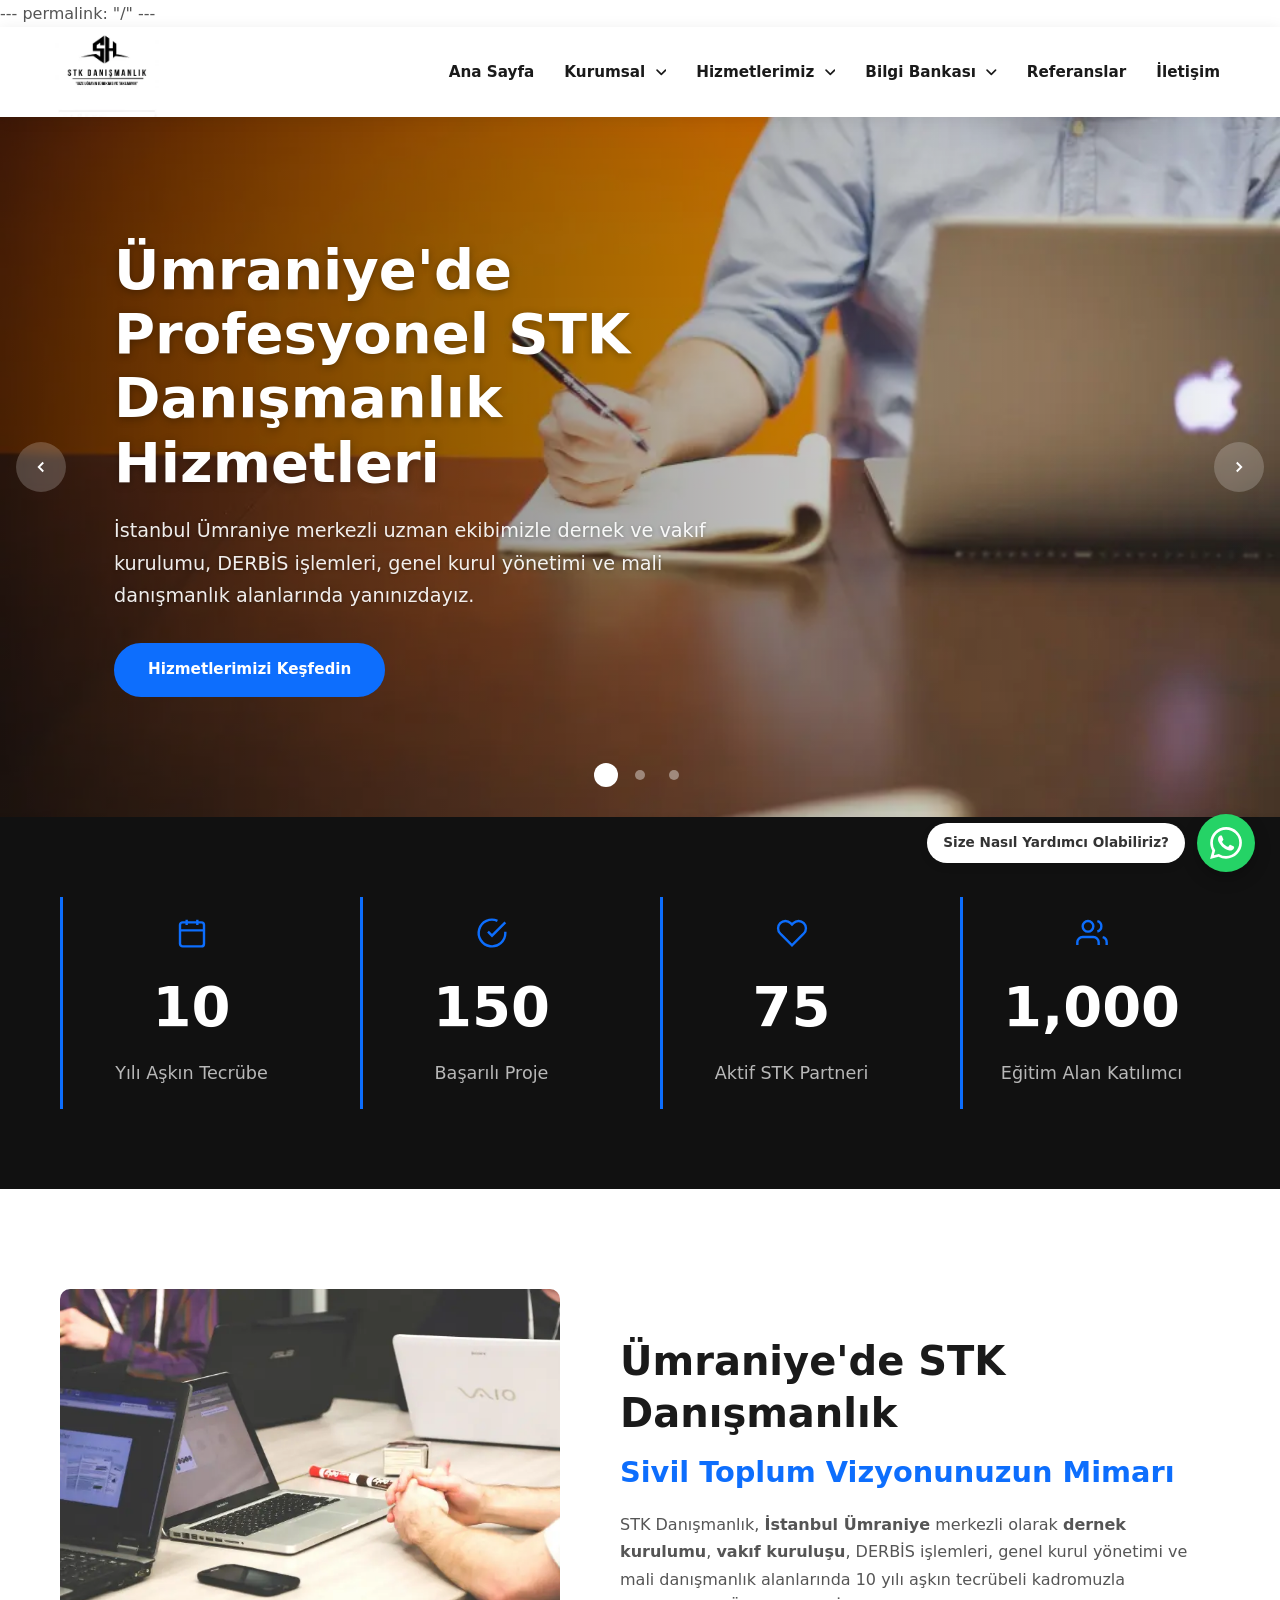
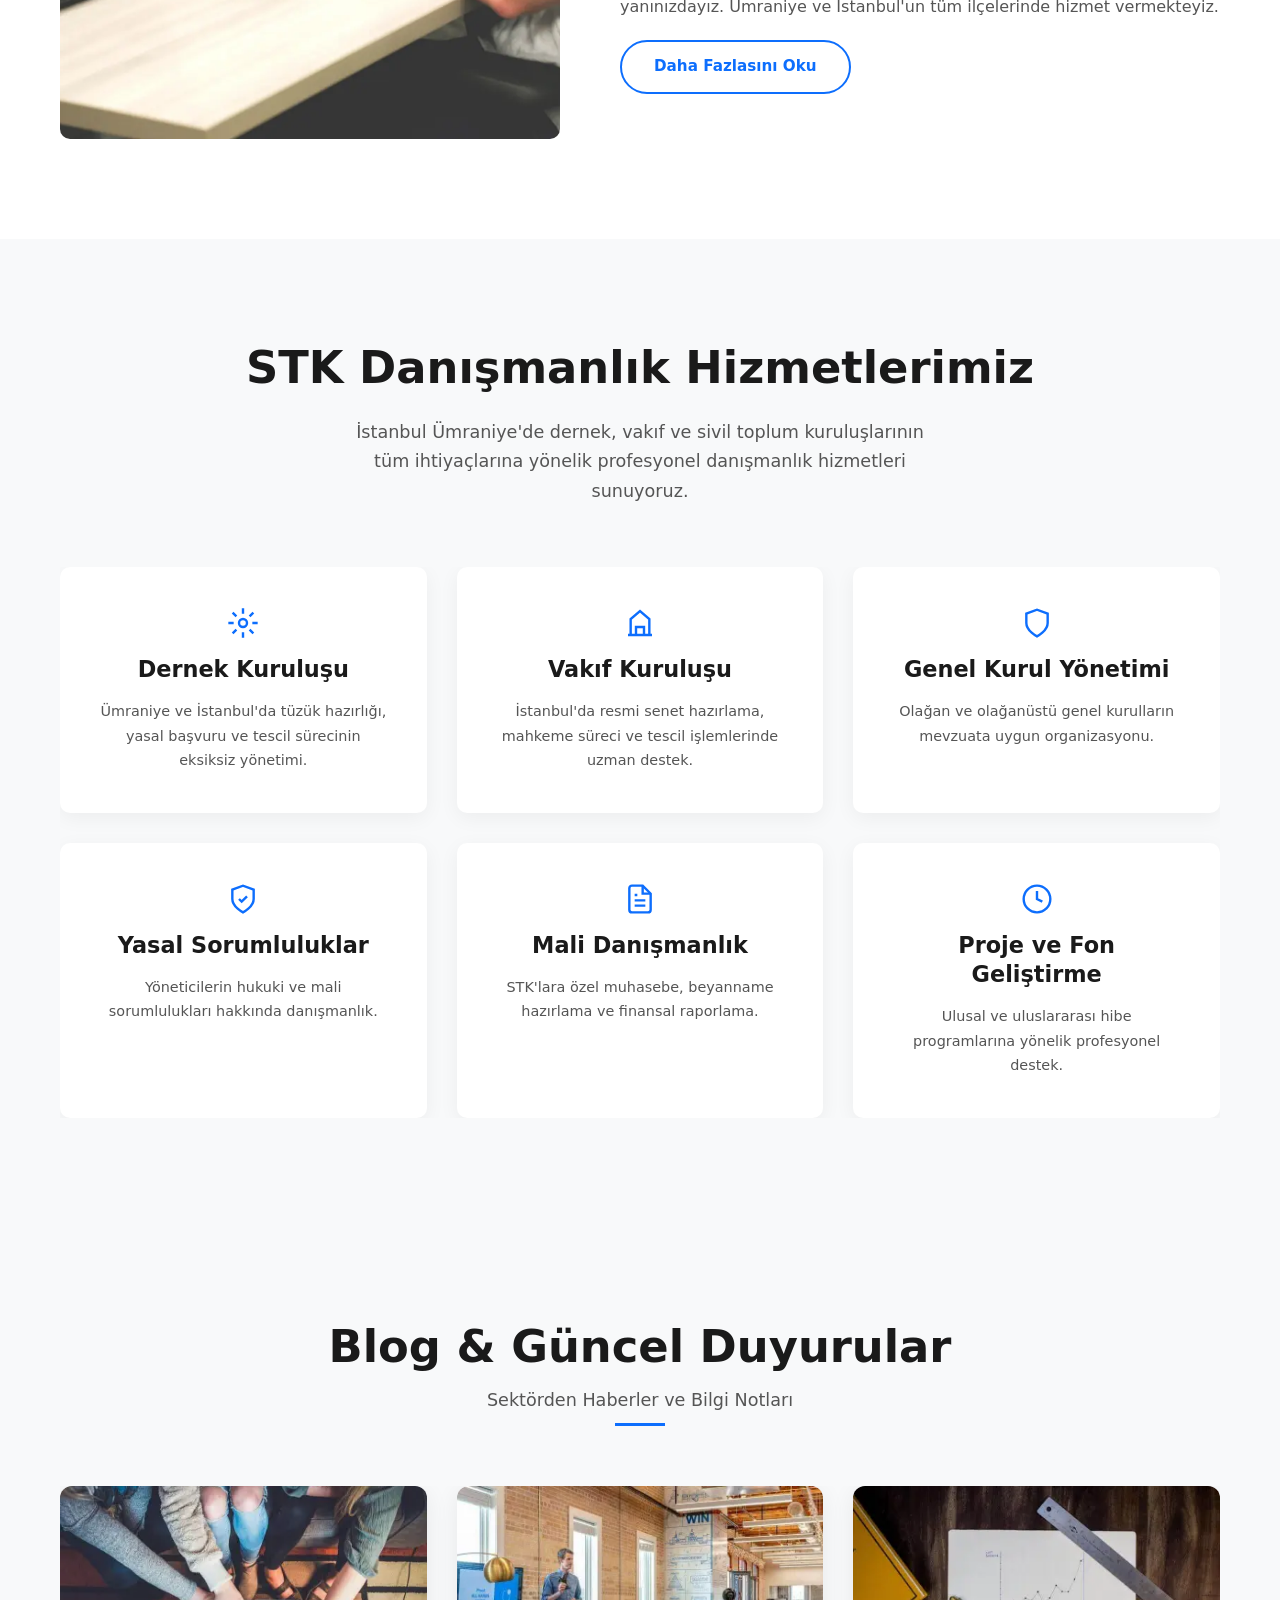
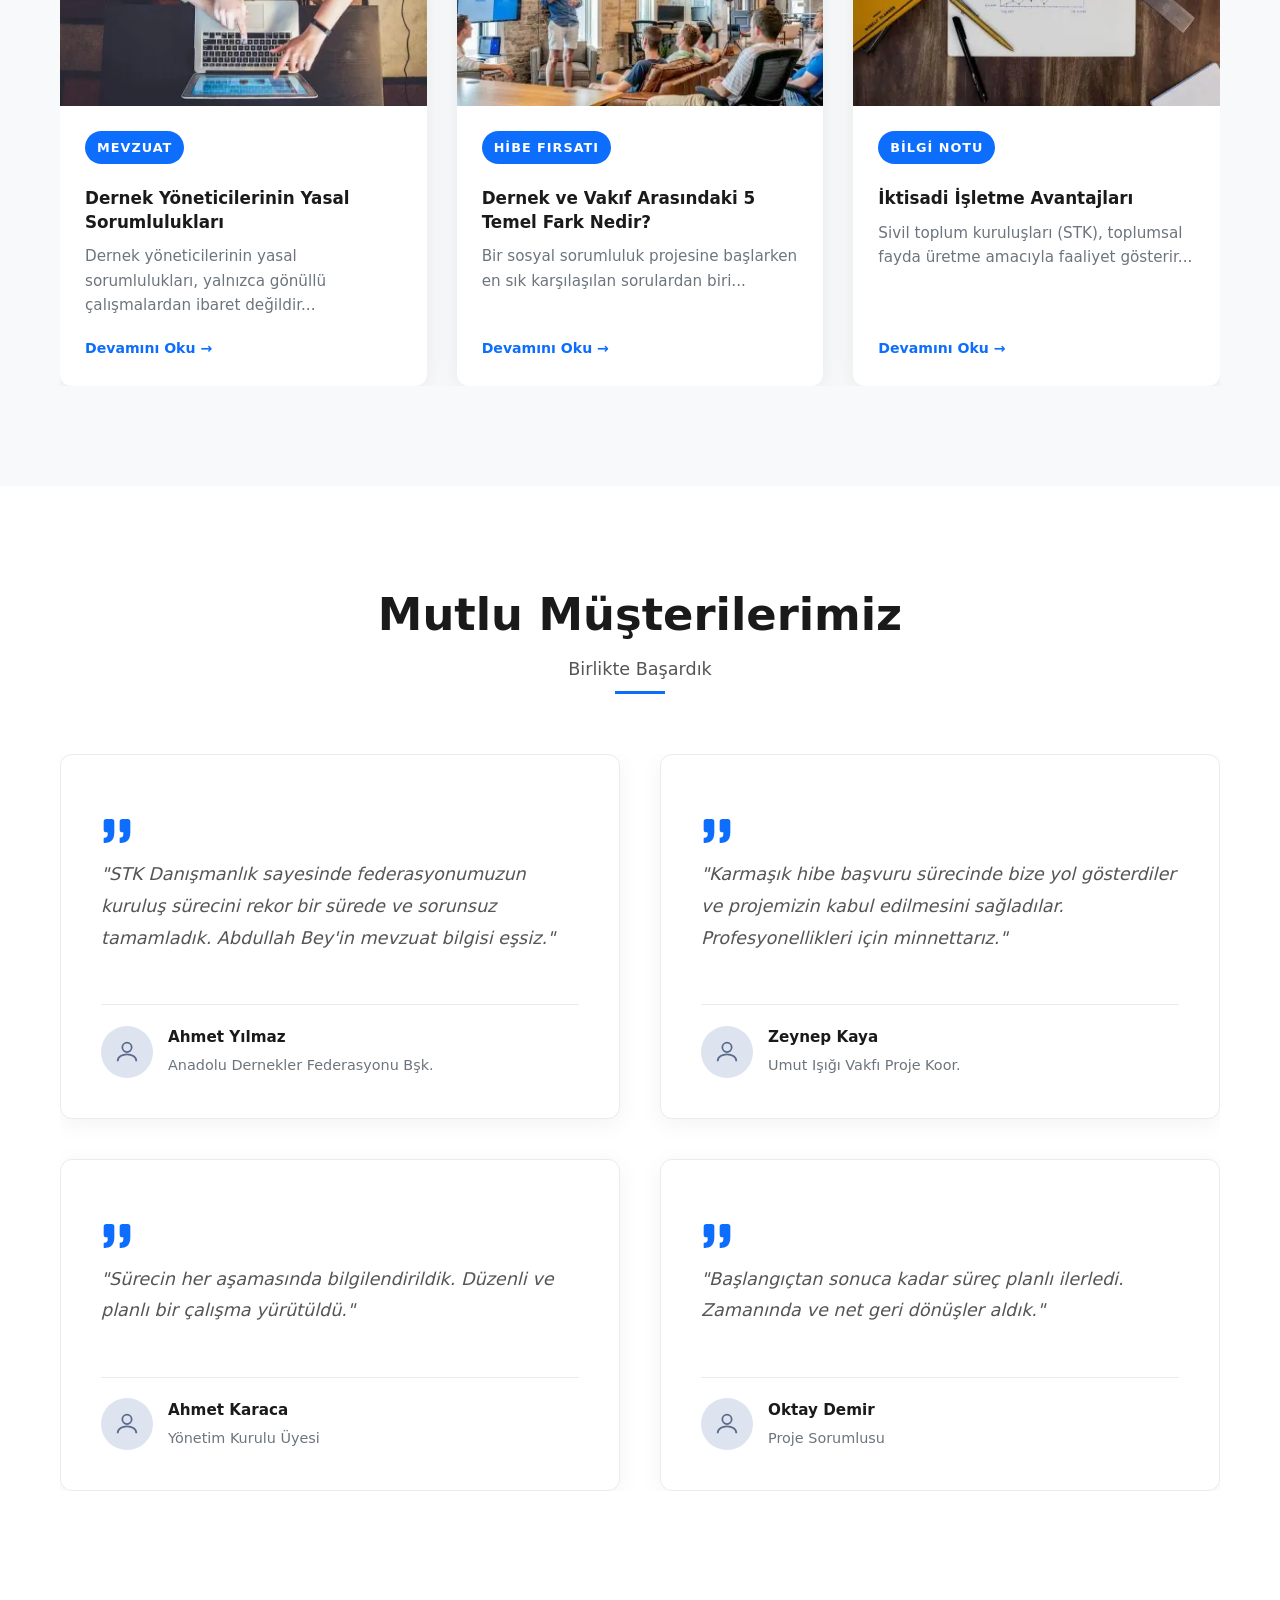
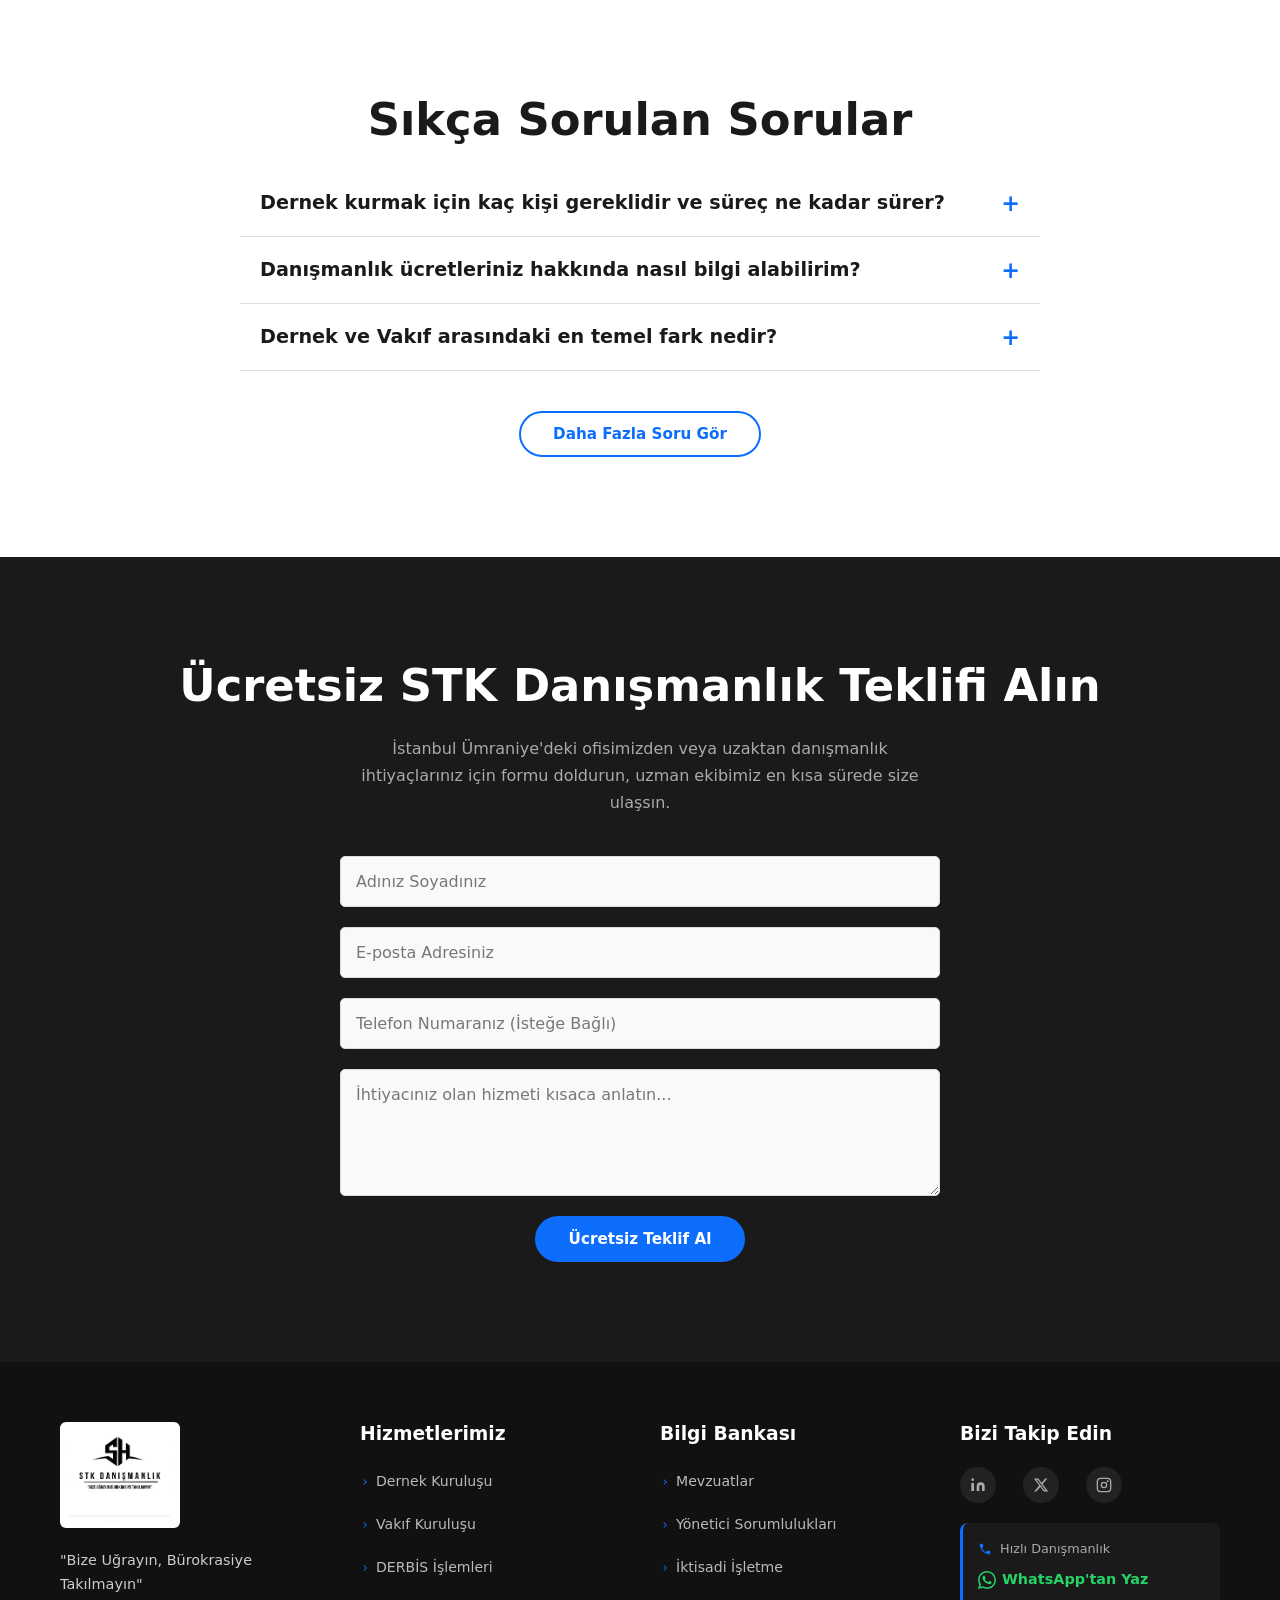
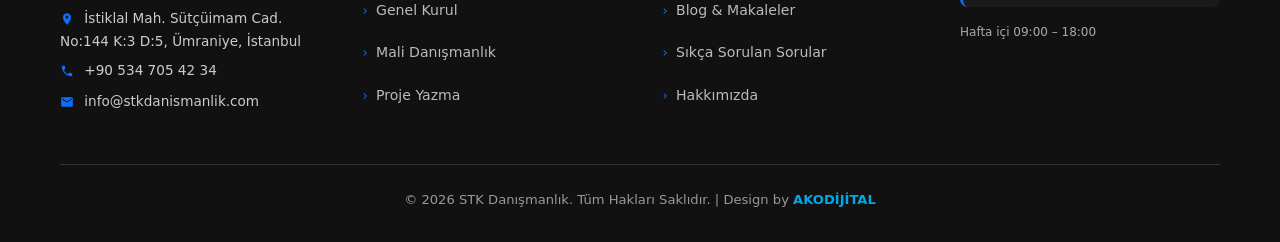
==== commit dee44ca6: "Add files via upload" ====
--- a/index.html
+++ b/index.html
@@ -1,1087 +1,1273 @@
----
-permalink: "/"
----
-<!DOCTYPE html>
-<html lang="tr">
-<head>
-    <meta charset="UTF-8">
-    <meta name="viewport" content="width=device-width, initial-scale=1.0, viewport-fit=cover">
-    <title>SH Danışmanlık | STK, Dernek ve Vakıf Kurulum Hizmetleri</title>
-    <meta name="description" content="SH Danışmanlık; dernek ve vakıf kurulumu, tüzük hazırlama ve mali danışmanlık alanlarında profesyonel çözümler sunar.">
-    <link rel="canonical" href="https://shdanismanlik.com/">
-
-    <!-- LCP Preload -->
-    <link rel="preload" fetchpriority="high" as="image" href="/img/banner1.webp" type="image/webp">
-    <!-- Poppins Font -->
-    <link rel="preconnect" href="https://fonts.googleapis.com">
-    <link rel="preconnect" href="https://fonts.gstatic.com" crossorigin>
-    <link href="https://fonts.googleapis.com/css2?family=Poppins:wght@300;400;600;700&display=swap" rel="stylesheet" media="print" onload="this.media='all'">
-    <!-- FontAwesome -->
-    <link rel="stylesheet" href="https://cdnjs.cloudflare.com/ajax/libs/font-awesome/6.4.0/css/all.min.css" media="print" onload="this.media='all'">
-
-    <!-- SPECULATION RULES -->
-    <script type="speculationrules">
-    {
-      "prerender": [
-        {
-          "source": "list",
-          "urls": ["hakkimizda.html", "sss.html", "hizmet-dernek-kurulusu.html", "iletisim.html"]
-        }
-      ]
-    }
-    </script>
-<script src="https://identity.netlify.com/v1/netlify-identity-widget.js"></script>
-    <!-- ============================================================
-         INLINE KRİTİK CSS — tüm render-blocking CSS burada
-         ============================================================ -->
-    <style>
-    /* ========== RESET & VARIABLES ========== */
-    :root {
-      --primary-color: #0d6efd;
-      --primary-hover: #0b5ed7;
-      --dark-color: #1a1a1a;
-      --text-color: #555;
-      --font-family: 'Poppins', sans-serif;
-    }
-    *, *::before, *::after { margin: 0; padding: 0; box-sizing: border-box; }
-    html { scroll-behavior: smooth; }
-    body {
-      font-family: var(--font-family);
-      color: var(--text-color);
-      line-height: 1.7;
-      background-color: #fff;
-      overflow-x: hidden;
-    }
-    a { text-decoration: none; color: inherit; }
-    ul { list-style: none; }
-    img { max-width: 100%; display: block; }
-    button { border: none; background: none; cursor: pointer; font-family: inherit; }
-
-    /* ========== CONTAINER ========== */
-    .container { max-width: 1200px; margin: 0 auto; padding: 0 20px; width: 100%; }
-
-    /* ========== HEADER ========== */
-    .main-header {
-    background: rgba(255,255,255,0.98);
-    height: auto;
-      min-height: 105px;
-      overflow: visible;
-    position: sticky;
-    top: 0;
-    z-index: 10000;
-    box-shadow: 0 2px 15px rgba(0,0,0,0.08);
-    display: flex;
-    align-items: center;
-    backdrop-filter: blur(8px);
-}
-.header-container { 
-    display: flex; 
-    justify-content: space-between; 
-    align-items: center; 
-    width: 100%; 
-    padding: 0 15px;
-}
-.logo-img { 
-    height: 100px;  /* ← Sabit boyut */
-    width: auto;
-    object-fit: contain;
-    transition: transform 0.3s ease;
-    margin-right: 40px;
-}
-
-    /* ========== NAVIGATION ========== */
-    .main-nav ul { display: flex; align-items: center; gap: 20px; }
-    .main-nav ul li { position: relative; }
-    .main-nav ul li a {
-      color: var(--dark-color);
-      font-weight: 600;
-      padding: 10px 5px;
-      font-size: 0.95rem;
-    }
-    .main-nav ul li a:hover { color: var(--primary-color); }
-    .dropdown-menu {
-      display: none;
-      position: absolute;
-      top: 100%;
-      left: 0;
-      background: #fff;
-      min-width: 240px;
-      box-shadow: 0 8px 25px rgba(0,0,0,0.1);
-      padding: 15px 0;
-      border-radius: 8px;
-      z-index: 100;
-    }
-    .dropdown:hover .dropdown-menu { display: block; }
-    .dropdown-menu li { width: 100%; }
-    .dropdown-menu li a { display: block; padding: 10px 20px; font-weight: 500; font-size: 0.9rem; }
-    .dropdown-menu li a:hover { background: #f0f4ff; color: var(--primary-color); }
-    .nav-close-btn { display: none; }
-
-    /* ========== HAMBURGER (mobil) ========== */
-    .nav-open-btn { display: none; font-size: 24px; color: var(--dark-color); padding: 8px; }
-
-    /* ========== SLIDER ========== */
-    .slider {
-      position: relative;
-      width: 100%;
-      height: 85vh;
-      min-height: 480px;
-      max-height: 700px;
-      overflow: hidden;
-      background: #1a1a1a;
-    }
-    .slides { position: relative; width: 100%; height: 100%; }
-    .slide {
-      position: absolute;
-      inset: 0;
-      display: flex;
-      align-items: center;
-      opacity: 0;
-      transition: opacity 0.8s ease;
-    }
-    .slide.active { opacity: 1; }
-    .slide-bg-img {
-      position: absolute;
-      inset: 0;
-      width: 100%;
-      height: 100%;
-      object-fit: cover;
-      z-index: 1;
-    }
-    .slide-overlay {
-      position: absolute;
-      inset: 0;
-      background: linear-gradient(to right, rgba(0,0,0,0.65) 0%, rgba(0,0,0,0.25) 60%, transparent 100%);
-      z-index: 2;
-    }
-    .slide-content {
-      position: relative;
-      z-index: 3;
-      color: #fff;
-      max-width: 650px;
-      padding: 0 50px;
-    }
-    .slide-content h1 {
-      font-size: clamp(1.8rem, 5vw, 3.2rem);
-      font-weight: 800;
-      line-height: 1.15;
-      margin-bottom: 16px;
-      text-shadow: 0 2px 8px rgba(0,0,0,0.3);
-    }
-    .slide-content p {
-      font-size: clamp(0.95rem, 2.2vw, 1.1rem);
-      margin-bottom: 24px;
-      opacity: 0.92;
-      text-shadow: 0 1px 4px rgba(0,0,0,0.3);
-    }
-    .slider-btn {
-      position: absolute;
-      top: 50%;
-      transform: translateY(-50%);
-      z-index: 5;
-      width: 44px;
-      height: 44px;
-      border-radius: 50%;
-      background: rgba(255,255,255,0.15);
-      color: #fff;
-      font-size: 18px;
-      display: flex;
-      align-items: center;
-      justify-content: center;
-      backdrop-filter: blur(4px);
-      -webkit-backdrop-filter: blur(4px);
-      transition: background 0.3s;
-    }
-    .slider-btn:hover { background: rgba(255,255,255,0.3); }
-    .slider-btn.prev { left: 16px; }
-    .slider-btn.next { right: 16px; }
-    .slider-dots {
-      position: absolute;
-      bottom: 24px;
-      left: 50%;
-      transform: translateX(-50%);
-      z-index: 5;
-      display: flex;
-      gap: 10px;
-    }
-    .slider-dots .dot {
-      width: 24px; height: 24px;
-      border-radius: 50%;
-      background: transparent;
-      border: none;
-      cursor: pointer;
-      padding: 0;
-      display: flex;
-      align-items: center;
-      justify-content: center;
-      position: relative;
-    }
-    .slider-dots .dot::after {
-      content: '';
-      position: absolute;
-      width: 10px; height: 10px;
-      border-radius: 50%;
-      background: rgba(255,255,255,0.4);
-      transition: background 0.3s;
-    }
-    .slider-dots .dot:focus-visible { outline: 2px solid #fff; outline-offset: 3px; }
-    .slider-dots .dot.active::after { background: #fff; }
-
-    /* ========== BUTTONS ========== */
-    .btn {
-      display: inline-block;
-      padding: 12px 28px;
-      border-radius: 6px;
-      font-weight: 600;
-      font-size: 0.95rem;
-      transition: background 0.3s, transform 0.2s;
-    }
-    .btn-primary { background: var(--primary-color); color: #fff; }
-    .btn-primary:hover { background: var(--primary-hover); transform: translateY(-1px); }
-    .btn-secondary { background: transparent; color: var(--primary-color); border: 2px solid var(--primary-color); }
-    .btn-secondary:hover { background: var(--primary-color); color: #fff; }
-
-    /* ========== STATS ========== */
-    .stats-section { background: #f0f4ff; padding: 50px 0; color: #1a1a1a; }
-    .stats-grid { display: grid; grid-template-columns: repeat(4, 1fr); gap: 24px; text-align: center; }
-    .stat-item .stat-icon { font-size: 2rem; color: var(--primary-color); margin-bottom: 10px; }
-    .stat-item .counter { font-size: 2.4rem; font-weight: 800; color: #1a1a1a; margin-bottom: 4px; }
-    .stat-item p { color: #1a1a1a; font-size: 0.9rem; font-weight: 500; }
-
-    /* ========== ABOUT ========== */
-    .about-section { padding: 80px 0; }
-    .about-grid { display: grid; grid-template-columns: 1fr 1fr; gap: 60px; align-items: center; }
-    .about-image { border-radius: 12px; overflow: hidden; height: 380px; }
-    .about-image img { width: 100%; height: 100%; object-fit: cover; }
-    .section-title-left { font-size: 1.8rem; color: var(--dark-color); margin-bottom: 8px; }
-    .about-content h3 { font-size: 1.2rem; color: var(--primary-color); margin-bottom: 16px; }
-    .about-content p { margin-bottom: 24px; color: var(--text-color); }
-
-    /* ========== SERVICES ========== */
-    .services-section { background: #f8f9fa; padding: 80px 0; }
-    .section-title { text-align: center; font-size: 2rem; color: var(--dark-color); margin-bottom: 10px; }
-    .section-subtitle { text-align: center; color: var(--text-color); margin-bottom: 48px; font-size: 1rem; }
-    .services-grid { display: grid; grid-template-columns: repeat(3, 1fr); gap: 28px; }
-    .service-card {
-      background: #fff;
-      padding: 36px 28px;
-      border-radius: 12px;
-      box-shadow: 0 4px 20px rgba(0,0,0,0.06);
-      transition: transform 0.3s, box-shadow 0.3s;
-      text-align: center;
-    }
-    .service-card:hover { transform: translateY(-4px); box-shadow: 0 8px 30px rgba(0,0,0,0.1); }
-    .service-card .svc-icon { font-size: 2rem; color: var(--primary-color); margin-bottom: 16px; }
-    .service-card h3 { font-size: 1.1rem; color: var(--dark-color); margin-bottom: 10px; }
-    .service-card p { font-size: 0.9rem; color: var(--text-color); }
-
-    /* ========== BLOG / POSTS ========== */
-    .latest-posts-section { padding: 80px 0; }
-    .section-header { text-align: center; margin-bottom: 48px; }
-    .section-header h2 { font-size: 2rem; color: var(--dark-color); margin-bottom: 6px; }
-    .section-header p { color: var(--text-color); }
-    .posts-grid { display: grid; grid-template-columns: repeat(3, 1fr); gap: 28px; }
-    .post-card { border-radius: 12px; overflow: hidden; box-shadow: 0 4px 18px rgba(0,0,0,0.07); background: #fff; transition: transform 0.3s; }
-    .post-card:hover { transform: translateY(-3px); }
-    .post-card-image { display: block; overflow: hidden; }
-    .post-card-image img { width: 100%; height: 200px; object-fit: cover; transition: transform 0.4s; }
-    .post-card:hover .post-card-image img { transform: scale(1.05); }
-    .post-card-content { padding: 24px; }
-    .post-card-category { font-size: 0.7rem; font-weight: 700; color: var(--primary-color); text-transform: uppercase; letter-spacing: 1px; }
-    .post-card-title { margin: 8px 0; }
-    .post-card-title a { color: var(--dark-color); font-size: 1.05rem; font-weight: 600; }
-    .post-card-title a:hover { color: var(--primary-color); }
-    .post-card-excerpt { font-size: 0.88rem; color: var(--text-color); margin-bottom: 14px; line-height: 1.6; }
-    .post-card-readmore { font-size: 0.88rem; font-weight: 600; color: var(--primary-color); }
-
-    /* ========== TESTIMONIALS ========== */
-    .testimonials-section { background: #f0f4ff; padding: 80px 0; }
-    .testimonials-grid-main { display: grid; grid-template-columns: repeat(2, 1fr); gap: 24px; }
-    .testimonial-card-main {
-      background: #fff;
-      border-radius: 12px;
-      padding: 32px;
-      box-shadow: 0 4px 18px rgba(0,0,0,0.06);
-    }
-    .testimonial-content .quote-icon { font-size: 2rem; color: var(--primary-color); margin-bottom: 12px; }
-    .testimonial-content p { font-size: 0.92rem; color: var(--text-color); font-style: italic; line-height: 1.7; }
-    .testimonial-author-main { display: flex; align-items: center; gap: 14px; margin-top: 20px; }
-    .testimonial-author-main .avatar {
-      width: 52px; height: 52px;
-      border-radius: 50%;
-      background: #dde4f0;
-      display: flex; align-items: center; justify-content: center;
-      flex-shrink: 0;
-    }
-    .testimonial-author-main .avatar svg { width: 28px; height: 28px; }
-    .person-name { font-weight: 700; color: var(--dark-color); font-size: 0.95rem; margin-bottom: 2px; }
-    .author-info span { font-size: 0.8rem; color: #888; }
-
-    /* ========== FAQ ========== */
-    .faq-section { padding: 80px 0; }
-    .faq-accordion { max-width: 780px; margin: 0 auto; }
-    .faq-item { border-bottom: 1px solid #e8e8e8; }
-    .faq-question {
-      width: 100%;
-      text-align: left;
-      padding: 18px 0;
-      font-size: 1rem;
-      font-weight: 600;
-      color: var(--dark-color);
-      display: flex;
-      justify-content: space-between;
-      align-items: center;
-      gap: 12px;
-    }
-    .faq-question::after {
-      content: '+';
-      font-size: 1.4rem;
-      color: var(--primary-color);
-      transition: transform 0.3s;
-      flex-shrink: 0;
-    }
-    .faq-item.open .faq-question::after { transform: rotate(45deg); }
-    .faq-answer { max-height: 0; overflow: hidden; transition: max-height 0.4s ease; }
-    .faq-item.open .faq-answer { max-height: 300px; }
-    .faq-answer p { padding: 0 0 20px 0; font-size: 0.92rem; color: var(--text-color); line-height: 1.7; }
-    .faq-item.hidden { display: none; }
-    .faq-load-more { text-align: center; margin-top: 32px; }
-
-    /* ========== CONTACT ========== */
-    .contact-section { background: #1a1a1a; color: #fff; padding: 80px 0; text-align: center; }
-    .contact-section .section-title { color: #fff; }
-    .contact-section > .container > p { color: #aaa; margin-bottom: 36px; }
-    .contact-form { max-width: 580px; margin: 0 auto; display: flex; flex-direction: column; gap: 16px; }
-    .contact-form input,
-    .contact-form textarea {
-      padding: 14px 18px;
-      border-radius: 8px;
-      border: 1px solid #444;
-      background: #2a2a2a;
-      color: #fff;
-      font-size: 0.95rem;
-      font-family: inherit;
-    }
-    .contact-form input::placeholder,
-    .contact-form textarea::placeholder { color: #777; }
-    .contact-form input:focus,
-    .contact-form textarea:focus { outline: none; border-color: var(--primary-color); }
-    .contact-form textarea { resize: vertical; min-height: 120px; }
-    .contact-form .btn-primary { align-self: center; min-width: 200px; }
-
-    /* ========== FOOTER ========== */
-    .main-footer { background: #111; color: #ccc; padding: 60px 0 30px; }
-    .footer-grid { display: grid; grid-template-columns: repeat(4, 1fr); gap: 40px; }
-    .footer-col p { margin-bottom: 8px; font-size: 0.9rem; }
-    .footer-col ul li { margin-bottom: 6px; }
-    .footer-col ul li a { color: #bbb; font-size: 0.88rem; transition: color 0.3s; }
-    .footer-col ul li a:hover { color: var(--primary-color); }
-    .footer-col .footer-icon { margin-right: 8px; color: var(--primary-color); font-size: 0.85rem; }
-    .social-icons { display: flex; gap: 12px; margin-top: 8px; }
-    .social-icons a { width: 36px; height: 36px; border-radius: 50%; background: #222; display: flex; align-items: center; justify-content: center; color: #aaa; font-size: 0.9rem; transition: background 0.3s, color 0.3s; }
-    .social-icons a:hover { background: var(--primary-color); color: #fff; }
-    .footer-bottom { margin-top: 40px; padding-top: 24px; border-top: 1px solid #333; text-align: center; font-size: 0.82rem; color: #999; }
-    .footer-bottom a { color: #00a8e8; font-weight: 600; }
-
-    /* ========== WHATSAPP FLOAT ========== */
-    .wa-floating-btn {
-      position: fixed;
-      bottom: 25px;
-      left: 25px;
-      z-index: 9999;
-      display: flex;
-      align-items: center;
-      text-decoration: none;
-    }
-    .wa-icon {
-      background: #25d366;
-      color: #fff;
-      width: 58px; height: 58px;
-      border-radius: 50%;
-      display: flex; align-items: center; justify-content: center;
-      font-size: 28px;
-      box-shadow: 0 6px 16px rgba(0,0,0,0.25);
-      transition: transform 0.3s;
-    }
-    .wa-floating-btn:hover .wa-icon { transform: scale(1.08); }
-    .wa-label {
-      background: #fff;
-      color: #333;
-      padding: 8px 16px;
-      border-radius: 24px;
-      margin-left: 12px;
-      font-weight: 600;
-      font-size: 0.85rem;
-      box-shadow: 0 3px 8px rgba(0,0,0,0.1);
-      white-space: nowrap;
-    }
-
-    /* ========== INLINE SVG ICON STYLES ========== */
-    .icon-svg { display: inline-block; vertical-align: middle; width: 1em; height: 1em; fill: currentColor; }
-
-    /* ========== MOBILE NAV OVERLAY ========== */
-    .mobile-nav-overlay {
-      display: none;
-      position: fixed;
-      inset: 0;
-      background: rgba(0,0,0,0.5);
-      z-index: 9998;
-    }
-    .mobile-nav-overlay.active { display: block; }
-    /* chevron rotate – desktop hover */
-    .main-nav .dropdown > a i { font-size: 0.7rem; margin-left: 5px; transition: transform 0.3s ease; }
-    .main-nav .dropdown:hover > a i { transform: rotate(180deg); }
-
-    .main-nav.active {
-      display: flex !important;
-      flex-direction: column;
-      position: fixed;
-      top: 0; right: 0;
-      width: 280px;
-      height: 100vh;
-      background: #fff;
-      z-index: 9999;
-      box-shadow: -4px 0 20px rgba(0,0,0,0.15);
-      padding: 24px 0;
-      overflow-y: auto;
-    }
-    .main-nav.active ul { flex-direction: column; gap: 0; padding: 0 20px; }
-    .main-nav.active ul li a { display: block; padding: 12px 0; border-bottom: 1px solid #eee; font-size: 1rem; }
-    .main-nav.active .dropdown-menu {
-      position: static;
-      box-shadow: none;
-      border-radius: 0;
-      padding: 0 0 0 16px;
-      min-width: unset;
-      max-height: 0;
-      overflow: hidden;
-      transition: max-height 0.3s ease;
-      display: block !important;
-    }
-    .main-nav.active .dropdown.mob-open > .dropdown-menu { 
-      max-height: 500px;
-    }
-    .main-nav.active .dropdown-menu li a {
-      border-bottom: none;
-      padding: 8px 0;
-      font-size: 0.9rem;
-    }
-    /* chevron rotate – mobile mob-open */
-    .main-nav.active .dropdown > a i { font-size: 0.9rem; transition: transform 0.3s ease; }
-    .main-nav.active .dropdown:hover > a i { transform: none !important; }
-    .main-nav.active .dropdown.mob-open > a i { transform: rotate(180deg) !important; }
-    .nav-close-btn.mobile-show {
-      display: flex;
-      align-items: center;
-      justify-content: flex-end;
-      padding: 0 20px 16px;
-      font-size: 1.5rem;
-      color: var(--dark-color);
-    }
-
-    /* ========== RESPONSIVE ========== */
-    @media (max-width: 992px) {
-      .main-nav { display: none; }
-      .nav-open-btn { display: block; }
-      .slider { height: 70vh; min-height: 360px; }
-      .logo-img { height: 50px; }
-      .services-grid { grid-template-columns: repeat(2, 1fr); }
-      .posts-grid { grid-template-columns: repeat(2, 1fr); }
-      .about-grid { grid-template-columns: 1fr; gap: 36px; }
-      .about-image { height: 280px; }
-      .testimonials-grid-main { grid-template-columns: 1fr; }
-      .footer-grid { grid-template-columns: repeat(2, 1fr); gap: 32px; }
-      .stats-grid { grid-template-columns: repeat(2, 1fr); }
-    }
-    @media (max-width: 640px) {
-      .slider { height: 60vh; min-height: 300px; }
-      .slide-content { padding: 0 24px; }
-      .services-grid { grid-template-columns: 1fr; }
-      .posts-grid { grid-template-columns: 1fr; }
-      .stats-grid { grid-template-columns: repeat(2, 1fr); gap: 16px; }
-      .stat-item .counter { font-size: 1.8rem; }
-      .testimonials-grid-main { grid-template-columns: 1fr; }
-      .footer-grid { grid-template-columns: 1fr; gap: 28px; }
-      .wa-label { display: none; }
-      .section-title { font-size: 1.6rem; }
-      .slider-btn { width: 36px; height: 36px; font-size: 15px; }
-      .slider-btn.prev { left: 8px; }
-      .slider-btn.next { right: 8px; }
-    }
-    </style>
-
-    <!-- Stylesheet (non-blocking for any extra styles) -->
-    <link rel="stylesheet" href="/css/style.css">
-
-    <!-- JSON-LD SEO -->
-    <script type="application/ld+json">
-    {
-      "@context": "https://schema.org",
-      "@type": "ProfessionalService",
-      "name": "SH Danışmanlık",
-      "url": "https://shdanismanlik.com",
-      "logo": "https://shdanismanlik.com/logo.webp",
-      "image": "https://shdanismanlik.com/img/banner1.webp",
-      "telephone": "+905347054234",
-      "address": { "@type": "PostalAddress", "addressLocality": "İstanbul", "addressCountry": "TR" },
-      "aggregateRating": { "@type": "AggregateRating", "ratingValue": "4.9", "reviewCount": "150" }
-    }
-    </script>
-</head>
-<body>
-
-<!-- Mobile nav overlay -->
-<div class="mobile-nav-overlay" id="navOverlay"></div>
-
-<!-- ===== HEADER ===== -->
-<header class="main-header">
-  <div class="container header-container">
-    <a href="/index.html" class="logo-container">
-      <img src="/logo.webp" alt="SH Danışmanlık" class="logo-img" width="180" height="60" fetchpriority="high">
-    </a>
-    <nav class="main-nav" id="mainNav">
-      <button class="nav-close-btn" id="navCloseBtn" aria-label="Menüyü kapat">
-        <svg viewBox="0 0 24 24" width="24" height="24" fill="none" stroke="currentColor" stroke-width="2.5"><path d="M18 6 6 18M6 6l12 12"/></svg>
-      </button>
-      <ul>
-        <li><a href="/index.html">Ana Sayfa</a></li>
-        <li class="dropdown">
-          <a href="#" aria-haspopup="true">Kurumsal <i class="fas fa-chevron-down"></i></a>
-          <ul class="dropdown-menu">
-            <li><a href="/hakkimizda.html">Hakkımızda</a></li>
-            <li><a href="/sss.html">Sıkça Sorulan Sorular</a></li>
-          </ul>
-        </li>
-        <li class="dropdown">
-          <a href="#" aria-haspopup="true">Hizmetlerimiz <i class="fas fa-chevron-down"></i></a>
-          <ul class="dropdown-menu">
-            <li><a href="/hizmet-dernek-kurulusu.html">Dernek Kuruluşu</a></li>
-            <li><a href="/hizmet-derbis.html">DERBİS İşlemleri</a></li>
-            <li><a href="/hizmet-vakif-kurulusu.html">Vakıf Kuruluşu</a></li>
-            <li><a href="/hizmet-genel-kurul.html">Genel Kurul Yönetimi</a></li>
-            <li><a href="/hizmet-mali-danismanlik.html">Mali Danışmanlık</a></li>
-            <li><a href="/hizmet-proje-yazma.html">Proje ve Fon Geliştirme</a></li>
-            <li><a href="/hizmet-yasal-danismanlik.html">Yasal Danışmanlık</a></li>
-          </ul>
-        </li>
-        <li class="dropdown">
-          <a href="#" aria-haspopup="true">Bilgi Bankası <i class="fas fa-chevron-down"></i></a>
-          <ul class="dropdown-menu">
-            <li><a href="/mevzuat.html">Mevzuat Rehberi</a></li>
-            <li><a href="/blog-dernek-yonetici-sorumluluklari.html">Yönetici Sorumlulukları</a></li>
-            <li><a href="/blog-stk-iktisadi-isletme-avantajlari.html">İktisadi İşletme Avantajları</a></li>
-            <li><a href="/blog.html">Blog & Makaleler</a></li>
-          </ul>
-        </li>
-        <li><a href="/referanslar.html">Referanslar</a></li>
-        <li><a href="/iletisim.html">İletişim</a></li>
-      </ul>
-    </nav>
-    <button class="nav-open-btn" id="navOpenBtn" aria-label="Menüyü aç">
-      <svg viewBox="0 0 24 24" width="24" height="24" fill="none" stroke="currentColor" stroke-width="2.5"><path d="M3 6h18M3 12h18M3 18h18"/></svg>
-    </button>
-  </div>
-</header>
-
-<main>
-<!-- ===== SLIDER ===== -->
-<section class="slider" aria-label="Ana sayfa karusel">
-  <div class="slides">
-    <!-- Slayt 1 — LCP: eager + fetchpriority high -->
-    <div class="slide active">
-      <img src="/img/banner1.webp" alt="Bürokrasiyi Sizin İçin Aşıyoruz" class="slide-bg-img" width="1400" height="700" fetchpriority="high">
-      <div class="slide-overlay"></div>
-      <div class="slide-content">
-        <h1>Bürokrasiyi Sizin İçin Aşıyoruz</h1>
-        <p>STK, dernek ve vakıf yönetimi profesyonel bir yaklaşım gerektirir. Uzman ekibimizle her adımda yanınızdayız.</p>
-        <a href="#services" class="btn btn-primary">Hizmetlerimizi Keşfedin</a>
-      </div>
-    </div>
-    <!-- Slayt 2 — lazy -->
-    <div class="slide">
-      <img src="/img/banner2.webp" alt="Fikirden Hayata" class="slide-bg-img" width="1400" height="700" loading="lazy">
-      <div class="slide-overlay"></div>
-      <div class="slide-content">
-        <h1>Fikirden Hayata: Kurumunuzu Oluşturun</h1>
-        <p>Kuruluş, tüzük hazırlama ve tescil süreçlerinde A'dan Z'ye profesyonel destek sağlıyoruz.</p>
-        <a href="#contact" class="btn btn-primary">Ücretsiz Danışın</a>
-      </div>
-    </div>
-    <!-- Slayt 3 — lazy -->
-    <div class="slide">
-      <img src="/img/banner3.webp" alt="Mevzuata Tam Uyum" class="slide-bg-img" width="1400" height="700" loading="lazy">
-      <div class="slide-overlay"></div>
-      <div class="slide-content">
-        <h1>Mevzuata Tam Uyum, Risksiz Yönetim</h1>
-        <p>Genel kurul, beyanname ve denetim süreçlerinde yasalara tam uyumlu hareket edin.</p>
-        <a href="#contact" class="btn btn-primary">Teklif Alın</a>
-      </div>
-    </div>
-  </div>
-  <button class="slider-btn prev" aria-label="Önceki Slayt">
-    <svg viewBox="0 0 24 24" width="18" height="18" fill="none" stroke="currentColor" stroke-width="2.5"><path d="M15 18l-6-6 6-6"/></svg>
-  </button>
-  <button class="slider-btn next" aria-label="Sonraki Slayt">
-    <svg viewBox="0 0 24 24" width="18" height="18" fill="none" stroke="currentColor" stroke-width="2.5"><path d="M9 6l6 6-6 6"/></svg>
-  </button>
-  <div class="slider-dots" id="sliderDots"></div>
-</section>
-
-<!-- ===== İSTATİSTİKLER ===== -->
-<section class="stats-section">
-  <div class="container">
-    <div class="stats-grid">
-      <div class="stat-item">
-        <div class="stat-icon">
-          <svg viewBox="0 0 24 24" width="32" height="32" fill="none" stroke="currentColor" stroke-width="1.8"><rect x="3" y="4" width="18" height="18" rx="2"/><path d="M16 2v4M8 2v4M3 10h18"/></svg>
-        </div>
-        <p class="counter" data-target="10">0</p>
-        <p>Yılı Aşkın Tecrübe</p>
-      </div>
-      <div class="stat-item">
-        <div class="stat-icon">
-          <svg viewBox="0 0 24 24" width="32" height="32" fill="none" stroke="currentColor" stroke-width="1.8"><path d="M22 11.08V12a10 10 0 1 1-5.93-9.14"/><path d="M22 4 12 14.01l-3-3"/></svg>
-        </div>
-        <p class="counter" data-target="150">0</p>
-        <p>Başarılı Proje</p>
-      </div>
-      <div class="stat-item">
-        <div class="stat-icon">
-          <svg viewBox="0 0 24 24" width="32" height="32" fill="none" stroke="currentColor" stroke-width="1.8"><path d="M20.84 4.61a5.5 5.5 0 0 0-7.78 0L12 5.67l-1.06-1.06a5.5 5.5 0 0 0-7.78 7.78l1.06 1.06L12 21.23l7.78-7.78 1.06-1.06a5.5 5.5 0 0 0 0-7.78z"/></svg>
-        </div>
-        <p class="counter" data-target="75">0</p>
-        <p>Aktif STK Partneri</p>
-      </div>
-      <div class="stat-item">
-        <div class="stat-icon">
-          <svg viewBox="0 0 24 24" width="32" height="32" fill="none" stroke="currentColor" stroke-width="1.8"><path d="M17 21v-2a4 4 0 0 0-4-4H5a4 4 0 0 0-4 4v2"/><circle cx="9" cy="7" r="4"/><path d="M23 21v-2a4 4 0 0 0-3-3.87"/><path d="M16 3.13a4 4 0 0 1 0 7.75"/></svg>
-        </div>
-        <p class="counter" data-target="1000">0</p>
-        <p>Eğitim Alan Katılımcı</p>
-      </div>
-    </div>
-  </div>
-</section>
-
-<!-- ===== HAKKIMIZDA ===== -->
-<section id="about" class="about-section">
-  <div class="container">
-    <div class="about-grid">
-      <div class="about-image">
-        <img src="/img/hakkimizda-bg.webp" alt="SH Danışmanlık ofisi" width="580" height="380" loading="lazy">
-      </div>
-      <div class="about-content">
-        <h2 class="section-title-left">Biz Kimiz?</h2>
-        <h3>Sivil Toplum Vizyonunuzun Mimarı</h3>
-        <p>SH Danışmanlık, sivil toplum kuruluşlarının karmaşık yasal ve idari süreçlerde kaybolmasını önlemek amacıyla kurulmuştur. Tecrübeli kadromuzla yanınızdayız.</p>
-        <a href="/hakkimizda.html" class="btn btn-secondary">Daha Fazlasını Oku</a>
-      </div>
-    </div>
-  </div>
-</section>
-
-<!-- ===== HİZMETLER ===== -->
-<section id="services" class="services-section">
-  <div class="container">
-    <h2 class="section-title">Kapsamlı Çözümlerimiz</h2>
-    <p class="section-subtitle">STK, dernek ve vakıfların tüm ihtiyaçlarına yönelik anahtar teslim hizmetler sunuyoruz.</p>
-    <div class="services-grid">
-      <div class="service-card">
-        <div class="svc-icon"><svg viewBox="0 0 24 24" width="32" height="32" fill="none" stroke="currentColor" stroke-width="1.8"><circle cx="12" cy="12" r="3"/><path d="M12 1v4M12 19v4M4.22 4.22l2.83 2.83M16.95 16.95l2.83 2.83M1 12h4M19 12h4M4.22 19.78l2.83-2.83M16.95 7.05l2.83-2.83"/></svg></div>
-        <h3>Dernek Kuruluşu</h3>
-        <p>Tüzük hazırlığı, yasal başvuru ve tescil sürecinin eksiksiz yönetimi.</p>
-      </div>
-      <div class="service-card">
-        <div class="svc-icon"><svg viewBox="0 0 24 24" width="32" height="32" fill="none" stroke="currentColor" stroke-width="1.8"><path d="M3 21h18M5 21V9l7-6 7 6v12"/><path d="M9 21v-6h6v6"/></svg></div>
-        <h3>Vakıf Kuruluşu</h3>
-        <p>Resmi senet hazırlama, mahkeme süreci ve tescil işlemlerinde uzman destek.</p>
-      </div>
-      <div class="service-card">
-        <div class="svc-icon"><svg viewBox="0 0 24 24" width="32" height="32" fill="none" stroke="currentColor" stroke-width="1.8"><path d="M12 22s8-4 8-10V5l-8-3-8 3v7c0 6 8 10 8 10z"/></svg></div>
-        <h3>Genel Kurul Yönetimi</h3>
-        <p>Olağan ve olağanüstü genel kurulların mevzuata uygun organizasyonu.</p>
-      </div>
-      <div class="service-card">
-        <div class="svc-icon"><svg viewBox="0 0 24 24" width="32" height="32" fill="none" stroke="currentColor" stroke-width="1.8"><path d="M12 22s8-4 8-10V5l-8-3-8 3v7c0 6 8 10 8 10z"/><path d="M9 12l2 2 4-4"/></svg></div>
-        <h3>Yasal Sorumluluklar</h3>
-        <p>Yöneticilerin hukuki ve mali sorumlulukları hakkında danışmanlık.</p>
-      </div>
-      <div class="service-card">
-        <div class="svc-icon"><svg viewBox="0 0 24 24" width="32" height="32" fill="none" stroke="currentColor" stroke-width="1.8"><path d="M14 2H6a2 2 0 0 0-2 2v16a2 2 0 0 0 2 2h12a2 2 0 0 0 2-2V8z"/><polyline points="14 2 14 8 20 8"/><line x1="16" y1="13" x2="8" y2="13"/><line x1="16" y1="17" x2="8" y2="17"/><polyline points="10 9 9 9 8 9"/></svg></div>
-        <h3>Mali Danışmanlık</h3>
-        <p>STK'lara özel muhasebe, beyanname hazırlama ve finansal raporlama.</p>
-      </div>
-      <div class="service-card">
-        <div class="svc-icon"><svg viewBox="0 0 24 24" width="32" height="32" fill="none" stroke="currentColor" stroke-width="1.8"><circle cx="12" cy="12" r="10"/><path d="M12 6v6l4 2"/></svg></div>
-        <h3>Proje ve Fon Geliştirme</h3>
-        <p>Ulusal ve uluslararası hibe programlarına yönelik profesyonel destek.</p>
-      </div>
-    </div>
-  </div>
-</section>
-
-<!-- ===== BLOG ===== -->
-<section id="latest-posts" class="latest-posts-section">
-  <div class="container">
-    <div class="section-header">
-      <h2>Blog & Güncel Duyurular</h2>
-      <p>Sektörden Haberler ve Bilgi Notları</p>
-    </div>
-    <div class="posts-grid">
-      <div class="post-card">
-        <a href="/blog-dernek-yonetici-sorumluluklari.html" class="post-card-image">
-          <img src="/img/blog-mevzuat.webp" alt="Mevzuat" loading="lazy" width="400" height="200">
-        </a>
-        <div class="post-card-content">
-          <span class="post-card-category">MEVZUAT</span>
-          <h3 class="post-card-title"><a href="/blog-dernek-yonetici-sorumluluklari.html">Dernek Yöneticilerinin Yasal Sorumlulukları</a></h3>
-          <p class="post-card-excerpt">Dernek yöneticilerinin yasal sorumlulukları, yalnızca gönüllü çalışmalardan ibaret değildir...</p>
-          <a href="/blog-dernek-yonetici-sorumluluklari.html" class="post-card-readmore">Devamını Oku →</a>
-        </div>
-      </div>
-      <div class="post-card">
-        <a href="/blog-yazi-detay.html" class="post-card-image">
-          <img src="/img/blog-hibe.webp" alt="Projeler" loading="lazy" width="400" height="200">
-        </a>
-        <div class="post-card-content">
-          <span class="post-card-category">HİBE FIRSATI</span>
-          <h3 class="post-card-title"><a href="/blog-yazi-detay.html">Dernek ve Vakıf Arasındaki 5 Temel Fark Nedir?</a></h3>
-          <p class="post-card-excerpt">Bir sosyal sorumluluk projesine başlarken en sık karşılaşılan sorulardan biri...</p>
-          <a href="/blog-yazi-detay.html" class="post-card-readmore">Devamını Oku →</a>
-        </div>
-      </div>
-      <div class="post-card">
-        <a href="/blog-stk-iktisadi-isletme-avantajlari.html" class="post-card-image">
-          <img src="/img/blog-finans.webp" alt="Finans" loading="lazy" width="400" height="200">
-        </a>
-        <div class="post-card-content">
-          <span class="post-card-category">BİLGİ NOTU</span>
-          <h3 class="post-card-title"><a href="/blog-stk-iktisadi-isletme-avantajlari.html">İktisadi İşletme Avantajları</a></h3>
-          <p class="post-card-excerpt">Sivil toplum kuruluşları (STK), toplumsal fayda üretme amacıyla faaliyet gösterir...</p>
-          <a href="/blog-stk-iktisadi-isletme-avantajlari.html" class="post-card-readmore">Devamını Oku →</a>
-        </div>
-      </div>
-    </div>
-  </div>
-</section>
-
-<!-- ===== TESTIMONIALS ===== -->
-<section id="testimonials" class="testimonials-section">
-  <div class="container">
-    <div class="section-header">
-      <h2>Mutlu Müşterilerimiz</h2>
-      <p>Birlikte Başardık</p>
-    </div>
-    <div class="testimonials-grid-main">
-      <!-- Avatar SVG (inline, sıfır external request) -->
-      <div class="testimonial-card-main">
-        <div class="testimonial-content">
-          <div class="quote-icon"><svg viewBox="0 0 24 24" width="32" height="32" fill="currentColor" style="color:#0d6efd"><path d="M3 21c3 0 7-1 7-8V5c0-1.25-.756-2.017-2-2H4c-1.25 0-2 .75-2 1.972V11c0 1.25.75 2 2 2 1 0 1 0 1 1v1c0 1-1 2-2 2s-1 .008-1 1.031V20c0 1 0 1 1 1z"/><path d="M15 21c3 0 7-1 7-8V5c0-1.25-.757-2.017-2-2h-4c-1.25 0-2 .75-2 1.972V11c0 1.25.75 2 2 2h.75c0 2.25.25 4-2.75 4v3c0 1 0 1 1 1z"/></svg></div>
-          <p>"SH Danışmanlık sayesinde federasyonumuzun kuruluş sürecini rekor bir sürede ve sorunsuz tamamladık. Abdullah Bey'in mevzuat bilgisi eşsiz."</p>
-        </div>
-        <div class="testimonial-author-main">
-          <div class="avatar"><svg viewBox="0 0 24 24" width="28" height="28" fill="none" stroke="#5a6a8a" stroke-width="1.5"><circle cx="12" cy="8" r="4"/><path d="M4 20c0-4 4-6 8-6s8 2 8 6"/></svg></div>
-          <div class="author-info">
-            <p class="person-name">Ahmet Yılmaz</p>
-            <span>Anadolu Dernekler Federasyonu Bşk.</span>
-          </div>
-        </div>
-      </div>
-      <div class="testimonial-card-main">
-        <div class="testimonial-content">
-          <div class="quote-icon"><svg viewBox="0 0 24 24" width="32" height="32" fill="currentColor" style="color:#0d6efd"><path d="M3 21c3 0 7-1 7-8V5c0-1.25-.756-2.017-2-2H4c-1.25 0-2 .75-2 1.972V11c0 1.25.75 2 2 2 1 0 1 0 1 1v1c0 1-1 2-2 2s-1 .008-1 1.031V20c0 1 0 1 1 1z"/><path d="M15 21c3 0 7-1 7-8V5c0-1.25-.757-2.017-2-2h-4c-1.25 0-2 .75-2 1.972V11c0 1.25.75 2 2 2h.75c0 2.25.25 4-2.75 4v3c0 1 0 1 1 1z"/></svg></div>
-          <p>"Karmaşık hibe başvuru sürecinde bize yol gösterdiler ve projemizin kabul edilmesini sağladılar. Profesyonellikleri için minnettarız."</p>
-        </div>
-        <div class="testimonial-author-main">
-          <div class="avatar"><svg viewBox="0 0 24 24" width="28" height="28" fill="none" stroke="#5a6a8a" stroke-width="1.5"><circle cx="12" cy="8" r="4"/><path d="M4 20c0-4 4-6 8-6s8 2 8 6"/></svg></div>
-          <div class="author-info">
-            <p class="person-name">Zeynep Kaya</p>
-            <span>Umut Işığı Vakfı Proje Koor.</span>
-          </div>
-        </div>
-      </div>
-      <div class="testimonial-card-main">
-        <div class="testimonial-content">
-          <div class="quote-icon"><svg viewBox="0 0 24 24" width="32" height="32" fill="currentColor" style="color:#0d6efd"><path d="M3 21c3 0 7-1 7-8V5c0-1.25-.756-2.017-2-2H4c-1.25 0-2 .75-2 1.972V11c0 1.25.75 2 2 2 1 0 1 0 1 1v1c0 1-1 2-2 2s-1 .008-1 1.031V20c0 1 0 1 1 1z"/><path d="M15 21c3 0 7-1 7-8V5c0-1.25-.757-2.017-2-2h-4c-1.25 0-2 .75-2 1.972V11c0 1.25.75 2 2 2h.75c0 2.25.25 4-2.75 4v3c0 1 0 1 1 1z"/></svg></div>
-          <p>"Sürecin her aşamasında bilgilendirildik. Düzenli ve planlı bir çalışma yürütüldü."</p>
-        </div>
-        <div class="testimonial-author-main">
-          <div class="avatar"><svg viewBox="0 0 24 24" width="28" height="28" fill="none" stroke="#5a6a8a" stroke-width="1.5"><circle cx="12" cy="8" r="4"/><path d="M4 20c0-4 4-6 8-6s8 2 8 6"/></svg></div>
-          <div class="author-info">
-            <p class="person-name">Ahmet Karaca</p>
-            <span>Yönetim Kurulu Üyesi</span>
-          </div>
-        </div>
-      </div>
-      <div class="testimonial-card-main">
-        <div class="testimonial-content">
-          <div class="quote-icon"><svg viewBox="0 0 24 24" width="32" height="32" fill="currentColor" style="color:#0d6efd"><path d="M3 21c3 0 7-1 7-8V5c0-1.25-.756-2.017-2-2H4c-1.25 0-2 .75-2 1.972V11c0 1.25.75 2 2 2 1 0 1 0 1 1v1c0 1-1 2-2 2s-1 .008-1 1.031V20c0 1 0 1 1 1z"/><path d="M15 21c3 0 7-1 7-8V5c0-1.25-.757-2.017-2-2h-4c-1.25 0-2 .75-2 1.972V11c0 1.25.75 2 2 2h.75c0 2.25.25 4-2.75 4v3c0 1 0 1 1 1z"/></svg></div>
-          <p>"Başlangıçtan sonuca kadar süreç planlı ilerledi. Zamanında ve net geri dönüşler aldık."</p>
-        </div>
-        <div class="testimonial-author-main">
-          <div class="avatar"><svg viewBox="0 0 24 24" width="28" height="28" fill="none" stroke="#5a6a8a" stroke-width="1.5"><circle cx="12" cy="8" r="4"/><path d="M4 20c0-4 4-6 8-6s8 2 8 6"/></svg></div>
-          <div class="author-info">
-            <p class="person-name">Oktay Demir</p>
-            <span>Proje Sorumlusu</span>
-          </div>
-        </div>
-      </div>
-    </div>
-  </div>
-</section>
-
-<!-- ===== FAQ ===== -->
-<section id="faq" class="faq-section">
-  <div class="container">
-    <h2 class="section-title">Sıkça Sorulan Sorular</h2>
-    <div class="faq-accordion">
-      <div class="faq-item">
-        <button class="faq-question">Dernek kurmak için kaç kişi gereklidir ve süreç ne kadar sürer?</button>
-        <div class="faq-answer">
-          <p>Bir dernek kurmak için en az 7 (yedi) gerçek veya tüzel kişinin bir araya gelmesi gerekmektedir. Gerekli tüm evraklar eksiksiz ve doğru bir şekilde hazırlandığında, SH Danışmanlık olarak tüm süreci ortalama 7-15 iş günü içinde tamamlayarak derneğinizin resmi olarak tescil edilmesini sağlıyoruz.</p>
-        </div>
-      </div>
-      <div class="faq-item">
-        <button class="faq-question">Danışmanlık ücretleriniz hakkında nasıl bilgi alabilirim?</button>
-        <div class="faq-answer">
-          <p>Her STK'nın ihtiyacı ve yapısı farklıdır. Bu yüzden standart bir fiyat listesi yerine, ihtiyaçlarınızı analiz etmek için sizinle ücretsiz bir ön görüşme yapıyoruz. Bu görüşmenin ardından size özel, şeffaf ve kapsamlı bir hizmet teklifi sunuyoruz.</p>
-        </div>
-      </div>
-      <div class="faq-item">
-        <button class="faq-question">Dernek ve Vakıf arasındaki en temel fark nedir?</button>
-        <div class="faq-answer">
-          <p>En temel fark şudur: Dernekler kişi topluluğu, vakıflar ise mal topluluğudur. Dernekler, ortak bir amaç için bir araya gelen insanlardan oluşurken; vakıflar, belirli bir amaca hizmet etmesi için tahsis edilmiş bir mal varlığı üzerine kurulur.</p>
-        </div>
-      </div>
-      <div class="faq-item hidden">
-        <button class="faq-question">Dernek yöneticilerinin yasal sorumlulukları nelerdir?</button>
-        <div class="faq-answer">
-          <p>Dernek yönetim kurulu üyeleri, dernek tüzüğüne ve Dernekler Kanunu'na uygun hareket etmekle yükümlüdür. Defterlerin usulüne uygun tutulmaması, beyannamelerin zamanında verilmemesi gibi durumlarda, kanun önünde şahsen sorumlu olabilirler.</p>
-        </div>
-      </div>
-      <div class="faq-item hidden">
-        <button class="faq-question">STK'lar için İktisadi İşletme kurmak ne gibi avantajlar sağlar?</button>
-        <div class="faq-answer">
-          <p>İktisadi işletme, derneğinizin veya vakfınızın amaçlarını gerçekleştirmek için ticari faaliyetlerde bulunarak düzenli gelir elde etmesini sağlar. Bu, kurumunuzun sadece bağışlara bağımlı kalmasını önler ve mali sürdürülebilirliğini artırır.</p>
-        </div>
-      </div>
-      <div class="faq-item hidden">
-        <button class="faq-question">Mevcut derneğimizin denetimini sizin yapmanız mümkün mü?</button>
-        <div class="faq-answer">
-          <p>Evet, kesinlikle. Hem kurumunuzun iç denetim mekanizmalarını kurarak gelecekteki riskleri önlemenize yardımcı oluruz, hem de resmi denetimlere hazırlık sürecinde tüm defter ve kayıtlarınızı inceleyerek "denetime hazır" hale gelmenizi sağlarız.</p>
-        </div>
-      </div>
-    </div>
-    <div class="faq-load-more">
-      <button id="loadMoreFaq" class="btn btn-secondary">Daha Fazla Soru Gör</button>
-    </div>
-  </div>
-</section>
-
-<!-- ===== İLETİŞİM ===== -->
-<section id="contact" class="contact-section">
-  <div class="container">
-    <h2 class="section-title">Hayalinizdeki Projeyi Hayata Geçirelim</h2>
-    <p>Danışmanlık ihtiyaçlarınız için formu doldurun, uzman ekibimiz en kısa sürede size ulaşsın.</p>
-    <form class="contact-form">
-      <input type="text" placeholder="Adınız Soyadınız" required autocomplete="name">
-      <input type="email" placeholder="E-posta Adresiniz" required autocomplete="email">
-      <textarea placeholder="İhtiyacınız olan hizmeti kısaca anlatın..." rows="5" required></textarea>
-      <button type="submit" class="btn btn-primary">Ücretsiz Teklif Al</button>
-    </form>
-  </div>
-</section>
-</main>
-
-<!-- ===== FOOTER ===== -->
-<footer class="main-footer">
-  <div class="container">
-    <div class="footer-grid">
-      <div class="footer-col">
-        <p>"Bize Uğrayın, Bürokrasiye Takılmayın"</p>
-        <p>© 2026 SH Danışmanlık. Tüm Hakları Saklıdır.</p>
-      </div>
-      <div class="footer-col">
-        <p><strong>Hızlı Menü</strong></p>
-        <ul>
-          <li><a href="/hakkimizda.html">Hakkımızda</a></li>
-          <li><a href="/referanslar.html">Referanslar</a></li>
-          <li><a href="/blog.html">Blog</a></li>
-          <li><a href="/iletisim.html">İletişim</a></li>
-        </ul>
-      </div>
-      <div class="footer-col">
-        <p><strong>İletişim</strong></p>
-        <p><span class="footer-icon"><svg viewBox="0 0 24 24" width="14" height="14" fill="currentColor"><path d="M12 2C8.13 2 5 5.13 5 9c0 5.25 7 13 7 13s7-7.75 7-13c0-3.87-3.13-7-7-7z"/></svg></span> Ümraniye, Türkiye</p>
-        <p><span class="footer-icon"><svg viewBox="0 0 24 24" width="14" height="14" fill="currentColor"><path d="M6.62 10.79c1.44 2.83 3.76 5.14 6.59 6.59l2.2-2.2c.27-.27.67-.36 1.02-.24 1.12.37 2.33.57 3.57.57.55 0 1 .45 1 1V20c0 .55-.45 1-1 1-9.39 0-17-7.61-17-17 0-.55.45-1 1-1h3.5c.55 0 1 .45 1 1 0 1.25.2 2.45.57 3.57.11.35.03.74-.25 1.02l-2.2 2.2z"/></svg></span> +90 534 705 42 34</p>
-        <p><span class="footer-icon"><svg viewBox="0 0 24 24" width="14" height="14" fill="currentColor"><path d="M20 4H4c-1.1 0-2 .9-2 2v12c0 1.1.9 2 2 2h16c1.1 0 2-.9 2-2V6c0-1.1-.9-2-2-2zm0 4l-8 5-8-5V6l8 5 8-5v2z"/></svg></span> info&#64;shdanismanlik.com</p>
-      </div>
-      <div class="footer-col">
-        <p><strong>Takip Edin</strong></p>
-        <div class="social-icons">
-          <a href="#" aria-label="LinkedIn"><svg viewBox="0 0 24 24" width="16" height="16" fill="currentColor"><path d="M16 8a6 6 0 0 1 6 6v7h-4v-7a2 2 0 0 0-2-2 2 2 0 0 0-2 2v7h-4v-7a6 6 0 0 1 6-6zM2 9h4v12H2zM4 6a2 2 0 1 0 0-4 2 2 0 0 0 0 4z"/></svg></a>
-          <a href="#" aria-label="Twitter"><svg viewBox="0 0 24 24" width="16" height="16" fill="currentColor"><path d="M18.244 2.25h3.308l-7.227 8.26 8.502 11.24H16.17l-5.214-6.817L4.99 21.75H1.68l7.73-8.835L1.254 2.25H8.08l4.713 6.231zm-1.161 17.52h1.833L7.084 4.126H5.117z"/></svg></a>
-          <a href="#" aria-label="Instagram"><svg viewBox="0 0 24 24" width="16" height="16" fill="currentColor"><rect x="2" y="2" width="20" height="20" rx="5" ry="5" fill="none" stroke="currentColor" stroke-width="2"/><circle cx="12" cy="12" r="4" fill="none" stroke="currentColor" stroke-width="2"/><circle cx="17.5" cy="6.5" r="1.5"/></svg></a>
-        </div>
-      </div>
-    </div>
-    <div class="footer-bottom">
-      <p>© 2026 Tasarım ve Yazılım. Design by <a href="https://akodijital.com" target="_blank" rel="noopener">AKODİJİTAL</a></p>
-    </div>
-  </div>
-</footer>
-
-<!-- ===== WHATSAPP FLOAT ===== -->
-<a href="https://wa.me/905347054234" class="wa-floating-btn" target="_blank" rel="noopener" aria-label="WhatsApp üzerinden bizimle iletişime geçin">
-  <div class="wa-icon">
-    <svg viewBox="0 0 24 24" width="32" height="32" fill="white">
-      <path d="M17.472 14.382c-.297-.149-1.758-.867-2.03-.967-.273-.099-.471-.148-.67.15-.197.297-.767.966-.94 1.164-.173.199-.347.223-.644.075-.297-.15-1.255-.463-2.39-1.475-.883-.788-1.48-1.761-1.653-2.059-.173-.297-.018-.458.13-.606.134-.133.298-.347.446-.52.149-.174.198-.298.298-.497.099-.198.05-.371-.025-.52-.075-.149-.669-1.612-.916-2.207-.242-.579-.487-.5-.669-.51-.173-.008-.371-.01-.57-.01-.198 0-.52.074-.792.372-.272.297-1.04 1.016-1.04 2.479 0 1.462 1.065 2.875 1.213 3.074.149.198 2.096 3.2 5.077 4.487.709.306 1.262.489 1.694.625.712.227 1.36.195 1.871.118.571-.085 1.758-.719 2.006-1.413.248-.694.248-1.289.173-1.413-.074-.124-.272-.198-.57-.347m-5.421 7.403h-.004a9.87 9.87 0 01-5.031-1.378l-.361-.214-3.741.982.998-3.648-.235-.374a9.86 9.86 0 01-1.51-5.26c.001-5.45 4.436-9.884 9.888-9.884 2.64 0 5.122 1.03 6.988 2.898a9.825 9.825 0 012.893 6.994c-.003 5.45-4.437 9.884-9.885 9.884m8.413-18.297A11.815 11.815 0 0012.05 0C5.495 0 .16 5.335.157 11.892c0 2.096.547 4.142 1.588 5.945L.057 24l6.305-1.654a11.882 11.882 0 005.683 1.448h.005c6.554 0 11.89-5.335 11.893-11.893a11.821 11.821 0 00-3.48-8.413Z"/>
-    </svg>
-  </div>
-  <div class="wa-label">Size Nasıl Yardımcı Olabiliriz?</div>
-</a>
-
-<!-- ===== DEFERRED JS — sadece etkileşim için ===== -->
-<script defer>
-(function(){
-  // --- SLIDER ---
-  var slides = document.querySelectorAll('.slide');
-  var dotsContainer = document.getElementById('sliderDots');
-  var current = 0;
-  var total = slides.length;
-  var dots = [];
-
-  // Create dots
-  for(var i=0; i<total; i++){
-    var d = document.createElement('button');
-    d.className = 'dot' + (i===0?' active':'');
-    d.setAttribute('aria-label','Slayt '+(i+1));
-    d.setAttribute('type','button');
-    d.onclick = (function(idx){ return function(){ goTo(idx); }; })(i);
-    dotsContainer.appendChild(d);
-    dots.push(d);
-  }
-
-  function goTo(n){
-    slides[current].classList.remove('active');
-    dots[current].classList.remove('active');
-    current = (n + total) % total;
-    slides[current].classList.add('active');
-    dots[current].classList.add('active');
-  }
-
-  document.querySelector('.slider-btn.prev').addEventListener('click', function(){ goTo(current-1); });
-  document.querySelector('.slider-btn.next').addEventListener('click', function(){ goTo(current+1); });
-
-  var autoSlide = setInterval(function(){ goTo(current+1); }, 5000);
-  document.querySelector('.slider').addEventListener('mouseenter', function(){ clearInterval(autoSlide); });
-  document.querySelector('.slider').addEventListener('mouseleave', function(){ autoSlide = setInterval(function(){ goTo(current+1); }, 5000); });
-
-  // --- COUNTER ANIMATION (Intersection Observer) ---
-  var counters = document.querySelectorAll('.counter');
-  var counterObserver = new IntersectionObserver(function(entries){
-    entries.forEach(function(entry){
-      if(!entry.isIntersecting) return;
-      var el = entry.target;
-      var target = parseInt(el.getAttribute('data-target'));
-      var start = 0;
-      var step = target / 60;
-      var timer = setInterval(function(){
-        start += step;
-        if(start >= target){ start = target; clearInterval(timer); }
-        el.textContent = Math.floor(start).toLocaleString();
-      }, 16);
-      counterObserver.unobserve(el);
-    });
-  }, { threshold: 0.5 });
-  counters.forEach(function(c){ counterObserver.observe(c); });
-
-  // --- FAQ ACCORDION ---
-  var faqButtons = document.querySelectorAll('.faq-question');
-  faqButtons.forEach(function(btn){
-    btn.addEventListener('click', function(){
-      var item = this.parentElement;
-      var wasOpen = item.classList.contains('open');
-      // Close all
-      document.querySelectorAll('.faq-item').forEach(function(i){ i.classList.remove('open'); });
-      // Open clicked if wasn't open
-      if(!wasOpen) item.classList.add('open');
-    });
-  });
-
-  // FAQ Load More
-  var loadMoreBtn = document.getElementById('loadMoreFaq');
-  if(loadMoreBtn){
-    loadMoreBtn.addEventListener('click', function(){
-      document.querySelectorAll('.faq-item.hidden').forEach(function(item){
-        item.classList.remove('hidden');
-      });
-      loadMoreBtn.style.display = 'none';
-    });
-  }
-
-  // --- MOBILE NAV (style.css sistemiyle uyumlu: active + mob-open) ---
-  var navOpenBtn = document.getElementById('navOpenBtn');
-  var navCloseBtn = document.getElementById('navCloseBtn');
-  var mainNav = document.getElementById('mainNav');
-  var navOverlay = document.getElementById('navOverlay');
-
-  function openNav(){
-    mainNav.classList.add('active');
-    navOverlay.classList.add('active');
-    navCloseBtn.classList.add('mobile-show');
-  }
-  function closeNav(){
-    mainNav.classList.remove('active');
-    navOverlay.classList.remove('active');
-    navCloseBtn.classList.remove('mobile-show');
-    document.querySelectorAll('.dropdown.mob-open').forEach(function(dropdown){
-      dropdown.classList.remove('mob-open');
-    });
-  }
-
-  navOpenBtn.addEventListener('click', openNav);
-  navCloseBtn.addEventListener('click', closeNav);
-  navOverlay.addEventListener('click', closeNav);
-
-  // Mobile dropdown toggle — mob-open sistemi
-  document.querySelectorAll('.main-nav .dropdown > a').forEach(function(link){
-    link.addEventListener('click', function(e){
-      if (window.innerWidth <= 992) {
-        e.preventDefault();
-        var parentDropdown = this.parentElement;
-        var wasOpen = parentDropdown.classList.contains('mob-open');
-        document.querySelectorAll('.dropdown.mob-open').forEach(function(dropdown){
-          dropdown.classList.remove('mob-open');
-        });
-        if(!wasOpen){
-          parentDropdown.classList.add('mob-open');
-        }
-      }
-    });
-  });
-
-  // --- CONTACT FORM (placeholder handler) ---
-  var form = document.querySelector('.contact-form');
-  if(form){
-    form.addEventListener('submit', function(e){
-      e.preventDefault();
-      alert('Teşekkürler! Mesajınız alındı. En kısa sürede size ulaşacağız.');
-      form.reset();
-    });
-  }
-})();
-</script>
-<script>
-  if (window.netlifyIdentity) {
-    window.netlifyIdentity.on("init", user => {
-      if (!user) {
-        window.netlifyIdentity.on("login", () => {
-          document.location.href = "/admin/";
-        });
-      }
-    });
-  }
-</script>
-</body>
-</html>+---
+permalink: "/"
+---
+<!DOCTYPE html>
+<html lang="tr">
+<head>
+    <meta charset="UTF-8">
+    <meta name="viewport" content="width=device-width, initial-scale=1.0, viewport-fit=cover">
+    <title>STK Danışmanlık | Ümraniye & İstanbul Dernek Vakıf Danışmanlığı</title>
+    <meta name="description" content="Ümraniye ve İstanbul'da dernek kurulumu, vakıf kuruluşu, DERBİS işlemleri ve mali danışmanlık. 10+ yıl tecrübeli profesyonel STK danışmanlık hizmetleri.">
+    <link rel="canonical" href="https://stkdanismanlik.com/">
+    <link rel="sitemap" type="application/xml" href="/sitemap.xml">
+    <link rel="icon" href="/logo.webp" type="image/webp">
+
+    <!-- ========== EKLENEN: SEO META ETİKETLERİ ========== -->
+    <meta name="robots" content="index, follow, max-snippet:-1, max-image-preview:large, max-video-preview:-1">
+    <meta name="author" content="STK Danışmanlık">
+    <meta name="keywords" content="STK danışmanlık, Ümraniye dernek kurulumu, İstanbul dernek kurma, vakıf kuruluşu İstanbul, DERBİS işlemleri, genel kurul yönetimi, sivil toplum danışmanlık Ümraniye">
+
+    <!-- Geo / Yerel SEO -->
+    <meta name="geo.region" content="TR-34">
+    <meta name="geo.placename" content="Ümraniye, İstanbul">
+    <meta name="geo.position" content="41.0166;29.1165">
+    <meta name="ICBM" content="41.0166, 29.1165">
+
+    <!-- Open Graph -->
+    <meta property="og:type" content="website">
+    <meta property="og:locale" content="tr_TR">
+    <meta property="og:site_name" content="STK Danışmanlık">
+    <meta property="og:title" content="STK Danışmanlık | Ümraniye & İstanbul Dernek, Vakıf Kurulumu ve Danışmanlık">
+    <meta property="og:description" content="Ümraniye ve İstanbul'da dernek kurulumu, vakıf kuruluşu, DERBİS işlemleri, genel kurul yönetimi ve mali danışmanlık. 10+ yıl tecrübe ile profesyonel STK danışmanlık hizmetleri.">
+    <meta property="og:url" content="https://stkdanismanlik.com/">
+    <meta property="og:image" content="https://stkdanismanlik.com/img/banner1.webp">
+    <meta property="og:image:width" content="1400">
+    <meta property="og:image:height" content="700">
+    <meta property="og:image:alt" content="STK Danışmanlık - Ümraniye İstanbul Dernek ve Vakıf Danışmanlık">
+
+    <!-- Twitter Card -->
+    <meta name="twitter:card" content="summary_large_image">
+    <meta name="twitter:title" content="STK Danışmanlık | Ümraniye & İstanbul Dernek, Vakıf Kurulumu">
+    <meta name="twitter:description" content="Ümraniye ve İstanbul'da dernek kurulumu, vakıf kuruluşu, DERBİS işlemleri ve mali danışmanlık. 10+ yıl tecrübe.">
+    <meta name="twitter:image" content="https://stkdanismanlik.com/img/banner1.webp">
+    <!-- ========== /EKLENEN META ETİKETLERİ ========== -->
+
+<!-- LCP Preload -->
+    <link rel="preload" fetchpriority="high" as="image" href="/img/banner1.webp" type="image/webp">
+
+    <!-- SPECULATION RULES -->
+    <script type="speculationrules">
+    {
+      "prerender": [
+        {
+          "source": "list",
+          "urls": ["hakkimizda.html", "sss.html", "hizmet-dernek-kurulusu.html", "iletisim.html"]
+        }
+      ]
+    }
+    </script>
+<!-- Netlify Identity - Sadece admin için -->
+<script>
+  if (window.location.pathname.includes('/admin/')) {
+    document.write('<script src="https://identity.netlify.com/v1/netlify-identity-widget.js"><\/script>');
+  }
+</script>
+    <!-- ============================================================
+         INLINE KRİTİK CSS — tüm render-blocking CSS burada
+         ============================================================ -->
+    <style>
+    /* ========== RESET & VARIABLES ========== */
+   :root {
+      --primary-color: #0d6efd;
+      --primary-hover: #0b5ed7;
+      --dark-color: #1a1a1a;
+      --text-color: #555;
+      --font-family: 'Segoe UI', system-ui, -apple-system, sans-serif;
+    }
+    *, *::before, *::after { margin: 0; padding: 0; box-sizing: border-box; }
+    html { scroll-behavior: smooth; }
+    body {
+      font-family: var(--font-family);
+      color: var(--text-color);
+      line-height: 1.7;
+      background-color: #fff;
+      overflow-x: hidden;
+    }
+    a { text-decoration: none; color: inherit; }
+    ul { list-style: none; }
+    img { max-width: 100%; display: block; }
+    button { border: none; background: none; cursor: pointer; font-family: inherit; }
+
+    /* ========== CONTAINER ========== */
+    .container { max-width: 1200px; margin: 0 auto; padding: 0 20px; width: 100%; }
+
+    /* ========== HEADER ========== */
+    .main-header {
+    background: rgba(255,255,255,0.98);
+    height: auto;
+      min-height: 80px;
+      overflow: visible;
+    position: sticky;
+    top: 0;
+    z-index: 10000;
+    box-shadow: 0 2px 15px rgba(0,0,0,0.08);
+    display: flex;
+    align-items: center;
+    backdrop-filter: blur(8px);
+}
+.header-container { 
+    display: flex; 
+    justify-content: space-between; 
+    align-items: center; 
+    width: 100%; 
+    padding: 0 15px;
+}
+.logo-img { 
+    height: 90px;  /* ← Sabit boyut */
+    width: auto;
+    object-fit: contain;
+    transition: transform 0.3s ease;
+    margin-right: 40px;
+}
+
+    /* ========== NAVIGATION ========== */
+    .main-nav ul { display: flex; align-items: center; gap: 20px; }
+    .main-nav ul li { position: relative; }
+    .main-nav ul li a {
+      color: var(--dark-color);
+      font-weight: 600;
+      padding: 10px 5px;
+      font-size: 0.95rem;
+    }
+    .main-nav ul li a:hover { color: var(--primary-color); }
+    .dropdown-menu {
+      display: none;
+      position: absolute;
+      top: 100%;
+      left: 0;
+      background: #fff;
+      min-width: 240px;
+      box-shadow: 0 8px 25px rgba(0,0,0,0.1);
+      padding: 15px 0;
+      border-radius: 8px;
+      z-index: 100;
+    }
+    .dropdown:hover .dropdown-menu { display: block; }
+    .dropdown-menu li { width: 100%; }
+    .dropdown-menu li a { display: block; padding: 10px 20px; font-weight: 500; font-size: 0.9rem; }
+    .dropdown-menu li a:hover { background: #f0f4ff; color: var(--primary-color); }
+    .nav-close-btn { display: none; }
+
+    /* ========== HAMBURGER (mobil) ========== */
+    .nav-open-btn { display: none; font-size: 24px; color: var(--dark-color); padding: 8px; }
+
+    /* ========== SLIDER ========== */
+    .slider {
+      position: relative;
+      width: 100%;
+      height: 85vh;
+      min-height: 480px;
+      max-height: 700px;
+      overflow: hidden;
+      background: #1a1a1a;
+    }
+    .slides { position: relative; width: 100%; height: 100%; }
+    .slide {
+      position: absolute;
+      inset: 0;
+      display: flex;
+      align-items: center;
+      opacity: 0;
+      transition: opacity 0.8s ease;
+    }
+    .slide.active { opacity: 1; }
+    .slide-bg-img {
+      position: absolute;
+      inset: 0;
+      width: 100%;
+      height: 100%;
+      object-fit: cover;
+      z-index: 1;
+    }
+    .slide-overlay {
+      position: absolute;
+      inset: 0;
+      background: linear-gradient(to right, rgba(0,0,0,0.65) 0%, rgba(0,0,0,0.25) 60%, transparent 100%);
+      z-index: 2;
+    }
+    .slide-content {
+      position: relative;
+      z-index: 3;
+      color: #fff;
+      max-width: 650px;
+      padding: 0 50px;
+    }
+    .slide-content h1 {
+      font-size: clamp(1.8rem, 5vw, 3.2rem);
+      font-weight: 800;
+      line-height: 1.15;
+      margin-bottom: 16px;
+      text-shadow: 0 2px 8px rgba(0,0,0,0.3);
+    }
+    .slide-content p {
+      font-size: clamp(0.95rem, 2.2vw, 1.1rem);
+      margin-bottom: 24px;
+      opacity: 0.92;
+      text-shadow: 0 1px 4px rgba(0,0,0,0.3);
+    }
+    .slider-btn {
+      position: absolute;
+      top: 50%;
+      transform: translateY(-50%);
+      z-index: 5;
+      width: 44px;
+      height: 44px;
+      border-radius: 50%;
+      background: rgba(255,255,255,0.15);
+      color: #fff;
+      font-size: 18px;
+      display: flex;
+      align-items: center;
+      justify-content: center;
+      backdrop-filter: blur(4px);
+      -webkit-backdrop-filter: blur(4px);
+      transition: background 0.3s;
+    }
+    .slider-btn:hover { background: rgba(255,255,255,0.3); }
+    .slider-btn.prev { left: 16px; }
+    .slider-btn.next { right: 16px; }
+    .slider-dots {
+      position: absolute;
+      bottom: 24px;
+      left: 50%;
+      transform: translateX(-50%);
+      z-index: 5;
+      display: flex;
+      gap: 10px;
+    }
+    .slider-dots .dot {
+      width: 24px; height: 24px;
+      border-radius: 50%;
+      background: transparent;
+      border: none;
+      cursor: pointer;
+      padding: 0;
+      display: flex;
+      align-items: center;
+      justify-content: center;
+      position: relative;
+    }
+    .slider-dots .dot::after {
+      content: '';
+      position: absolute;
+      width: 10px; height: 10px;
+      border-radius: 50%;
+      background: rgba(255,255,255,0.4);
+      transition: background 0.3s;
+    }
+    .slider-dots .dot:focus-visible { outline: 2px solid #fff; outline-offset: 3px; }
+    .slider-dots .dot.active::after { background: #fff; }
+
+    /* ========== BUTTONS ========== */
+    .btn {
+      display: inline-block;
+      padding: 12px 28px;
+      border-radius: 6px;
+      font-weight: 600;
+      font-size: 0.95rem;
+      transition: background 0.3s, transform 0.2s;
+    }
+    .btn-primary { background: var(--primary-color); color: #fff; }
+    .btn-primary:hover { background: var(--primary-hover); transform: translateY(-1px); }
+    .btn-secondary { background: transparent; color: var(--primary-color); border: 2px solid var(--primary-color); }
+    .btn-secondary:hover { background: var(--primary-color); color: #fff; }
+
+    /* ========== STATS ========== */
+    .stats-section { background: #f0f4ff; padding: 50px 0; color: #1a1a1a; }
+    .stats-grid { display: grid; grid-template-columns: repeat(4, 1fr); gap: 24px; text-align: center; }
+    .stat-item .stat-icon { font-size: 2rem; color: var(--primary-color); margin-bottom: 10px; }
+    .stat-item .counter { font-size: 2.4rem; font-weight: 800; color: #1a1a1a; margin-bottom: 4px; }
+    .stat-item p { color: #1a1a1a; font-size: 0.9rem; font-weight: 500; }
+
+    /* ========== ABOUT ========== */
+    .about-section { padding: 80px 0; }
+    .about-grid { display: grid; grid-template-columns: 1fr 1fr; gap: 60px; align-items: center; }
+    .about-image { border-radius: 12px; overflow: hidden; height: 380px; }
+    .about-image img { width: 100%; height: 100%; object-fit: cover; }
+    .section-title-left { font-size: 1.8rem; color: var(--dark-color); margin-bottom: 8px; }
+    .about-content h3 { font-size: 1.2rem; color: var(--primary-color); margin-bottom: 16px; }
+    .about-content p { margin-bottom: 24px; color: var(--text-color); }
+
+    /* ========== SERVICES ========== */
+    .services-section { background: #f8f9fa; padding: 80px 0; }
+    .section-title { text-align: center; font-size: 2rem; color: var(--dark-color); margin-bottom: 10px; }
+    .section-subtitle { text-align: center; color: var(--text-color); margin-bottom: 48px; font-size: 1rem; }
+    .services-grid { display: grid; grid-template-columns: repeat(3, 1fr); gap: 28px; }
+    .service-card {
+      background: #fff;
+      padding: 36px 28px;
+      border-radius: 12px;
+      box-shadow: 0 4px 20px rgba(0,0,0,0.06);
+      transition: transform 0.3s, box-shadow 0.3s;
+      text-align: center;
+    }
+    .service-card:hover { transform: translateY(-4px); box-shadow: 0 8px 30px rgba(0,0,0,0.1); }
+    .service-card .svc-icon { font-size: 2rem; color: var(--primary-color); margin-bottom: 16px; }
+    .service-card h3 { font-size: 1.1rem; color: var(--dark-color); margin-bottom: 10px; }
+    .service-card p { font-size: 0.9rem; color: var(--text-color); }
+
+    /* ========== BLOG / POSTS ========== */
+    .latest-posts-section { padding: 80px 0; }
+    .section-header { text-align: center; margin-bottom: 48px; }
+    .section-header h2 { font-size: 2rem; color: var(--dark-color); margin-bottom: 6px; }
+    .section-header p { color: var(--text-color); }
+    .posts-grid { display: grid; grid-template-columns: repeat(3, 1fr); gap: 28px; }
+    .post-card { border-radius: 12px; overflow: hidden; box-shadow: 0 4px 18px rgba(0,0,0,0.07); background: #fff; transition: transform 0.3s; }
+    .post-card:hover { transform: translateY(-3px); }
+    .post-card-image { display: block; overflow: hidden; }
+    .post-card-image img { width: 100%; height: 200px; object-fit: cover; transition: transform 0.4s; }
+    .post-card:hover .post-card-image img { transform: scale(1.05); }
+    .post-card-content { padding: 24px; }
+    .post-card-category { font-size: 0.7rem; font-weight: 700; color: var(--primary-color); text-transform: uppercase; letter-spacing: 1px; }
+    .post-card-title { margin: 8px 0; }
+    .post-card-title a { color: var(--dark-color); font-size: 1.05rem; font-weight: 600; }
+    .post-card-title a:hover { color: var(--primary-color); }
+    .post-card-excerpt { font-size: 0.88rem; color: var(--text-color); margin-bottom: 14px; line-height: 1.6; }
+    .post-card-readmore { font-size: 0.88rem; font-weight: 600; color: var(--primary-color); }
+
+    /* ========== TESTIMONIALS ========== */
+    .testimonials-section { background: #f0f4ff; padding: 80px 0; }
+    .testimonials-grid-main { display: grid; grid-template-columns: repeat(2, 1fr); gap: 24px; }
+    .testimonial-card-main {
+      background: #fff;
+      border-radius: 12px;
+      padding: 32px;
+      box-shadow: 0 4px 18px rgba(0,0,0,0.06);
+    }
+    .testimonial-content .quote-icon { font-size: 2rem; color: var(--primary-color); margin-bottom: 12px; }
+    .testimonial-content p { font-size: 0.92rem; color: var(--text-color); font-style: italic; line-height: 1.7; }
+    .testimonial-author-main { display: flex; align-items: center; gap: 14px; margin-top: 20px; }
+    .testimonial-author-main .avatar {
+      width: 52px; height: 52px;
+      border-radius: 50%;
+      background: #dde4f0;
+      display: flex; align-items: center; justify-content: center;
+      flex-shrink: 0;
+    }
+    .testimonial-author-main .avatar svg { width: 28px; height: 28px; }
+    .person-name { font-weight: 700; color: var(--dark-color); font-size: 0.95rem; margin-bottom: 2px; }
+    .author-info span { font-size: 0.8rem; color: #888; }
+
+    /* ========== FAQ ========== */
+    .faq-section { padding: 80px 0; }
+    .faq-accordion { max-width: 780px; margin: 0 auto; }
+    .faq-item { border-bottom: 1px solid #e8e8e8; }
+    .faq-question {
+      width: 100%;
+      text-align: left;
+      padding: 18px 0;
+      font-size: 1rem;
+      font-weight: 600;
+      color: var(--dark-color);
+      display: flex;
+      justify-content: space-between;
+      align-items: center;
+      gap: 12px;
+    }
+    .faq-question::after {
+  content: '+' !important;
+  font-family: inherit !important;
+  font-size: 1.4rem;
+  color: var(--primary-color);
+  transition: transform 0.3s;
+  flex-shrink: 0;
+}
+    .faq-item.open .faq-question::after { transform: rotate(45deg); }
+    .faq-answer { max-height: 0; overflow: hidden; transition: max-height 0.4s ease; }
+    .faq-item.open .faq-answer { max-height: 300px; }
+    .faq-answer p { padding: 0 0 20px 0; font-size: 0.92rem; color: var(--text-color); line-height: 1.7; }
+    .faq-item.hidden { display: none; }
+    .faq-load-more { text-align: center; margin-top: 32px; }
+
+    /* ========== CONTACT ========== */
+    .contact-section { background: #1a1a1a; color: #fff; padding: 80px 0; text-align: center; }
+    .contact-section .section-title { color: #fff; }
+    .contact-section > .container > p { color: #aaa; margin-bottom: 36px; }
+    .contact-form { max-width: 580px; margin: 0 auto; display: flex; flex-direction: column; gap: 16px; }
+    .contact-form input,
+    .contact-form textarea {
+      padding: 14px 18px;
+      border-radius: 8px;
+      border: 1px solid #444;
+      background: #2a2a2a;
+      color: #fff;
+      font-size: 0.95rem;
+      font-family: inherit;
+    }
+    .contact-form input::placeholder,
+    .contact-form textarea::placeholder { color: #777; }
+    .contact-form input:focus,
+    .contact-form textarea:focus { outline: none; border-color: var(--primary-color); }
+    .contact-form textarea { resize: vertical; min-height: 120px; }
+    .contact-form .btn-primary { align-self: center; min-width: 200px; }
+
+    /* ========== FOOTER ========== */
+    .main-footer { background: #111; color: #ccc; padding: 60px 0 30px; }
+    .footer-grid { display: grid; grid-template-columns: repeat(4, 1fr); gap: 40px; }
+    .footer-col p { margin-bottom: 8px; font-size: 0.9rem; }
+    .footer-col ul li { margin-bottom: 6px; }
+    .footer-col ul li a { color: #bbb; font-size: 0.88rem; transition: color 0.3s; }
+    .footer-col ul li a:hover { color: var(--primary-color); }
+    .footer-col .footer-icon { margin-right: 8px; color: var(--primary-color); font-size: 0.85rem; }
+    .social-icons { display: flex; gap: 12px; margin-top: 8px; }
+    .social-icons a { width: 36px; height: 36px; border-radius: 50%; background: #222; display: flex; align-items: center; justify-content: center; color: #aaa; font-size: 0.9rem; transition: background 0.3s, color 0.3s; }
+    .social-icons a:hover { background: var(--primary-color); color: #fff; }
+    .footer-bottom { margin-top: 40px; padding-top: 24px; border-top: 1px solid #333; text-align: center; font-size: 0.82rem; color: #999; }
+    .footer-bottom a { color: #00a8e8; font-weight: 600; }
+
+    /* ========== WHATSAPP FLOAT ========== */
+    .wa-floating-btn {
+      position: fixed;
+      bottom: 28px;
+      left: 28px;
+      z-index: 9999;
+      display: flex;
+      align-items: center;
+      text-decoration: none;
+    }
+    .wa-icon {
+      background: #25d366;
+      color: #fff;
+      width: 58px; height: 58px;
+      border-radius: 50%;
+      display: flex; align-items: center; justify-content: center;
+      font-size: 28px;
+      box-shadow: 0 6px 16px rgba(0,0,0,0.25);
+      transition: transform 0.3s;
+    }
+    .wa-floating-btn:hover .wa-icon { transform: scale(1.08); }
+    .wa-label {
+      background: #fff;
+      color: #333;
+      padding: 8px 16px;
+      border-radius: 24px;
+      margin-left: 12px;
+      font-weight: 600;
+      font-size: 0.85rem;
+      box-shadow: 0 3px 8px rgba(0,0,0,0.1);
+      white-space: nowrap;
+    }
+
+    /* ========== INLINE SVG ICON STYLES ========== */
+    .icon-svg { display: inline-block; vertical-align: middle; width: 1em; height: 1em; fill: currentColor; }
+    /* chevron rotate – desktop hover */
+    .main-nav .dropdown:hover > a svg { transform: rotate(180deg); }
+
+    /* ========== MOBILE NAV OVERLAY ========== */
+    .mobile-nav-overlay {
+      display: none;
+      position: fixed;
+      inset: 0;
+      background: rgba(0,0,0,0.5);
+      z-index: 9998;
+    }
+    .mobile-nav-overlay.active { display: block; }
+    .main-nav.active {
+      display: flex !important;
+      flex-direction: column;
+      position: fixed;
+      top: 0; right: 0;
+      width: 280px;
+      height: 100vh;
+      background: #fff;
+      z-index: 9999;
+      box-shadow: -4px 0 20px rgba(0,0,0,0.15);
+      padding: 24px 0;
+      overflow-y: auto;
+    }
+    .main-nav.active ul { flex-direction: column; gap: 0; padding: 0 20px; }
+    .main-nav.active ul li a { display: block; padding: 12px 0; border-bottom: 1px solid #eee; font-size: 1rem; }
+    .main-nav.active .dropdown-menu {
+      position: static;
+      box-shadow: none;
+      border-radius: 0;
+      padding: 0 0 0 16px;
+      min-width: unset;
+      max-height: 0;
+      overflow: hidden;
+      transition: max-height 0.3s ease;
+      display: block !important;
+    }
+    .main-nav.active .dropdown.mob-open > .dropdown-menu { max-height: 500px; }
+    .main-nav.active .dropdown-menu li a { border-bottom: none; padding: 8px 0; font-size: 0.9rem; }
+    .main-nav.active .dropdown > a svg { transition: transform 0.3s ease; }
+    .main-nav.active .dropdown:hover > a svg { transform: none !important; }
+    .main-nav.active .dropdown.mob-open > a svg { transform: rotate(180deg) !important; }
+    .nav-close-btn.mobile-show {
+      display: flex;
+      align-items: center;
+      justify-content: flex-end;
+      padding: 0 20px 16px;
+      font-size: 1.5rem;
+      color: var(--dark-color);
+    }
+
+    /* ========== RESPONSIVE ========== */
+    @media (max-width: 992px) {
+      .main-nav { display: none; }
+      .nav-open-btn { display: block; }
+      .slider { height: 70vh; min-height: 360px; }
+      .logo-img { height: 50px; }
+      .services-grid { grid-template-columns: repeat(2, 1fr); }
+      .posts-grid { grid-template-columns: repeat(2, 1fr); }
+      .about-grid { grid-template-columns: 1fr; gap: 36px; }
+      .about-image { height: 280px; }
+      .testimonials-grid-main { grid-template-columns: 1fr; }
+      .footer-grid { grid-template-columns: repeat(2, 1fr); gap: 32px; }
+      .stats-grid { grid-template-columns: repeat(2, 1fr); }
+    }
+    @media (max-width: 640px) {
+      .slider { height: 60vh; min-height: 300px; }
+      .slide-content { padding: 0 24px; }
+      .services-grid { grid-template-columns: 1fr; }
+      .posts-grid { grid-template-columns: 1fr; }
+      .stats-grid { grid-template-columns: repeat(2, 1fr); gap: 16px; }
+      .stat-item .counter { font-size: 1.8rem; }
+      .testimonials-grid-main { grid-template-columns: 1fr; }
+      .footer-grid { grid-template-columns: 1fr; gap: 28px; }
+      .wa-label { display: none; }
+      .section-title { font-size: 1.6rem; }
+      .slider-btn { width: 36px; height: 36px; font-size: 15px; }
+      .slider-btn.prev { left: 8px; }
+      .slider-btn.next { right: 8px; }
+    }
+    </style>
+
+    <!-- Stylesheet (non-blocking for any extra styles) -->
+    <link rel="stylesheet" href="/css/style.css">
+
+    <!-- ========== EKLENEN: JSON-LD SCHEMA (GENİŞLETİLMİŞ) ========== -->
+    <script type="application/ld+json">
+    [
+      {
+        "@context": "https://schema.org",
+        "@type": ["LocalBusiness", "ProfessionalService"],
+        "name": "STK Danışmanlık",
+        "url": "https://stkdanismanlik.com",
+        "logo": "https://stkdanismanlik.com/logo.webp",
+        "image": "https://stkdanismanlik.com/img/banner1.webp",
+        "telephone": "+905347054234",
+        "email": "info@stkdanismanlik.com",
+        "priceRange": "$$",
+        "address": {
+          "@type": "PostalAddress",
+          "streetAddress": "İstiklal Mahallesi Sütçüimam Caddesi No:144 K:3 D:5",
+          "addressLocality": "Ümraniye",
+          "addressRegion": "İstanbul",
+          "postalCode": "34760",
+          "addressCountry": "TR"
+        },
+        "geo": {
+          "@type": "GeoCoordinates",
+          "latitude": "41.0166",
+          "longitude": "29.1165"
+        },
+        "areaServed": [
+          {"@type": "City", "name": "Ümraniye", "sameAs": "https://www.wikidata.org/wiki/Q746511"},
+          {"@type": "City", "name": "İstanbul", "sameAs": "https://www.wikidata.org/wiki/Q406"}
+        ],
+        "openingHoursSpecification": [
+          {
+            "@type": "OpeningHoursSpecification",
+            "dayOfWeek": ["Monday","Tuesday","Wednesday","Thursday","Friday"],
+            "opens": "09:00",
+            "closes": "18:00"
+          }
+        ],
+        "aggregateRating": {
+          "@type": "AggregateRating",
+          "ratingValue": "4.9",
+          "reviewCount": "150",
+          "bestRating": "5"
+        },
+        "sameAs": [
+          "https://www.linkedin.com/company/stkdanismanlik",
+          "https://www.instagram.com/stkdanismanlik"
+        ]
+      },
+      {
+        "@context": "https://schema.org",
+        "@type": "WebSite",
+        "name": "STK Danışmanlık",
+        "url": "https://stkdanismanlik.com",
+        "potentialAction": {
+          "@type": "SearchAction",
+          "target": {
+            "@type": "EntryPoint",
+            "urlTemplate": "https://stkdanismanlik.com/?s={search_term_string}"
+          },
+          "query-input": "required name=search_term_string"
+        }
+      },
+      {
+        "@context": "https://schema.org",
+        "@type": "FAQPage",
+        "mainEntity": [
+          {
+            "@type": "Question",
+            "name": "Dernek kurmak için kaç kişi gereklidir ve süreç ne kadar sürer?",
+            "acceptedAnswer": {
+              "@type": "Answer",
+              "text": "Bir dernek kurmak için en az 7 (yedi) gerçek veya tüzel kişinin bir araya gelmesi gerekmektedir. Gerekli tüm evraklar eksiksiz ve doğru bir şekilde hazırlandığında, STK Danışmanlık olarak tüm süreci ortalama 7-15 iş günü içinde tamamlayarak derneğinizin resmi olarak tescil edilmesini sağlıyoruz."
+            }
+          },
+          {
+            "@type": "Question",
+            "name": "Danışmanlık ücretleriniz hakkında nasıl bilgi alabilirim?",
+            "acceptedAnswer": {
+              "@type": "Answer",
+              "text": "Her STK nın ihtiyacı ve yapısı farklıdır. Bu yüzden standart bir fiyat listesi yerine, ihtiyaçlarınızı analiz etmek için sizinle ücretsiz bir ön görüşme yapıyoruz. Bu görüşmenin ardından size özel, şeffaf ve kapsamlı bir hizmet teklifi sunuyoruz."
+            }
+          },
+          {
+            "@type": "Question",
+            "name": "Dernek ve Vakıf arasındaki en temel fark nedir?",
+            "acceptedAnswer": {
+              "@type": "Answer",
+              "text": "En temel fark şudur: Dernekler kişi topluluğu, vakıflar ise mal topluluğudur. Dernekler, ortak bir amaç için bir araya gelen insanlardan oluşurken; vakıflar, belirli bir amaca hizmet etmesi için tahsis edilmiş bir mal varlığı üzerine kurulur."
+            }
+          },
+          {
+            "@type": "Question",
+            "name": "Dernek yöneticilerinin yasal sorumlulukları nelerdir?",
+            "acceptedAnswer": {
+              "@type": "Answer",
+              "text": "Dernek yönetim kurulu üyeleri, dernek tüzüğüne ve Dernekler Kanunu na uygun hareket etmekle yükümlüdür. Defterlerin usulüne uygun tutulmaması, beyannamelerin zamanında verilmemesi gibi durumlarda, kanun önünde şahsen sorumlu olabilirler."
+            }
+          },
+          {
+            "@type": "Question",
+            "name": "STK lar için İktisadi İşletme kurmak ne gibi avantajlar sağlar?",
+            "acceptedAnswer": {
+              "@type": "Answer",
+              "text": "İktisadi işletme, derneğinizin veya vakfınızın amaçlarını gerçekleştirmek için ticari faaliyetlerde bulunarak düzenli gelir elde etmesini sağlar. Bu, kurumunuzun sadece bağışlara bağımlı kalmasını önler ve mali sürdürülebilirliğini artırır."
+            }
+          },
+          {
+            "@type": "Question",
+            "name": "Mevcut derneğimizin denetimini sizin yapmanız mümkün mü?",
+            "acceptedAnswer": {
+              "@type": "Answer",
+              "text": "Evet, kesinlikle. Hem kurumunuzun iç denetim mekanizmalarını kurarak gelecekteki riskleri önlemenize yardımcı oluruz, hem de resmi denetimlere hazırlık sürecinde tüm defter ve kayıtlarınızı inceleyerek denetime hazır hale gelmenizi sağlarız."
+            }
+          }
+        ]
+      },
+      {
+        "@context": "https://schema.org",
+        "@type": "BreadcrumbList",
+        "itemListElement": [
+          {
+            "@type": "ListItem",
+            "position": 1,
+            "name": "Ana Sayfa",
+            "item": "https://stkdanismanlik.com/"
+          }
+        ]
+      }
+    ]
+    </script>
+    <!-- ========== /JSON-LD SCHEMA ========== -->
+</head>
+<body>
+
+<!-- Mobile nav overlay -->
+<div class="mobile-nav-overlay" id="navOverlay"></div>
+
+<!-- ===== HEADER ===== -->
+<header class="main-header">
+  <div class="container header-container">
+    <a href="index.html" class="logo-container">
+      <img src="logo.webp" alt="STK Danışmanlık - Ümraniye Dernek ve Vakıf Danışmanlık" class="logo-img" width="180" height="60" fetchpriority="high">
+    </a>
+    <nav class="main-nav" id="mainNav" aria-label="Ana Navigasyon">
+      <button class="nav-close-btn" id="navCloseBtn" aria-label="Menüyü kapat">
+        <svg viewBox="0 0 24 24" width="24" height="24" fill="none" stroke="currentColor" stroke-width="2.5"><path d="M18 6 6 18M6 6l12 12"/></svg>
+      </button>
+      <ul>
+        <li><a href="index.html">Ana Sayfa</a></li>
+        <li class="dropdown">
+          <a href="#" aria-haspopup="true">Kurumsal <svg style="width:0.7em;height:0.7em;margin-left:5px;vertical-align:middle;transition:transform 0.3s ease" viewBox="0 0 10 6" fill="none" stroke="currentColor" stroke-width="1.5" stroke-linecap="round" stroke-linejoin="round"><path d="M1 1l4 4 4-4"/></svg></a>
+          <ul class="dropdown-menu">
+            <li><a href="hakkimizda.html">Hakkımızda</a></li>
+            <li><a href="sss.html">Sıkça Sorulan Sorular</a></li>
+          </ul>
+        </li>
+        <li class="dropdown">
+          <a href="#" aria-haspopup="true">Hizmetlerimiz <svg style="width:0.7em;height:0.7em;margin-left:5px;vertical-align:middle;transition:transform 0.3s ease" viewBox="0 0 10 6" fill="none" stroke="currentColor" stroke-width="1.5" stroke-linecap="round" stroke-linejoin="round"><path d="M1 1l4 4 4-4"/></svg></a>
+          <ul class="dropdown-menu">
+            <li><a href="hizmet-dernek-kurulusu.html">Dernek Kuruluşu</a></li>
+            <li><a href="hizmet-derbis.html">DERBİS İşlemleri</a></li>
+            <li><a href="hizmet-vakif-kurulusu.html">Vakıf Kuruluşu</a></li>
+            <li><a href="hizmet-genel-kurul.html">Genel Kurul Yönetimi</a></li>
+            <li><a href="hizmet-mali-danismanlik.html">Mali Danışmanlık</a></li>
+            <li><a href="hizmet-proje-yazma.html">Proje ve Fon Geliştirme</a></li>
+            <li><a href="hizmet-yasal-danismanlik.html">Yasal Danışmanlık</a></li>
+          </ul>
+        </li>
+        <li class="dropdown">
+          <a href="#" aria-haspopup="true">Bilgi Bankası <svg style="width:0.7em;height:0.7em;margin-left:5px;vertical-align:middle;transition:transform 0.3s ease" viewBox="0 0 10 6" fill="none" stroke="currentColor" stroke-width="1.5" stroke-linecap="round" stroke-linejoin="round"><path d="M1 1l4 4 4-4"/></svg></a>
+          <ul class="dropdown-menu">
+            <li><a href="mevzuat.html">Mevzuatlar</a></li>
+            <li><a href="blog-dernek-yonetici-sorumluluklari.html">Yönetici Sorumlulukları</a></li>
+            <li><a href="blog-stk-iktisadi-isletme-avantajlari.html">İktisadi İşletme Avantajları</a></li>
+            <li><a href="blog.html">Blog & Makaleler</a></li>
+          </ul>
+        </li>
+        <li><a href="referanslar.html">Referanslar</a></li>
+        <li><a href="iletisim.html">İletişim</a></li>
+      </ul>
+    </nav>
+    <button class="nav-open-btn" id="navOpenBtn" aria-label="Menüyü aç">
+      <svg viewBox="0 0 24 24" width="24" height="24" fill="none" stroke="currentColor" stroke-width="2.5"><path d="M3 6h18M3 12h18M3 18h18"/></svg>
+    </button>
+  </div>
+</header>
+
+<main>
+<!-- ===== SLIDER ===== -->
+<section class="slider" aria-label="Ana sayfa karusel">
+  <div class="slides">
+    <!-- Slayt 1 — LCP: eager + fetchpriority high -->
+    <div class="slide active">
+      <img src="img/banner1.webp" alt="Bürokrasiyi Sizin İçin Aşıyoruz" class="slide-bg-img" width="1400" height="700" fetchpriority="high">
+      <div class="slide-overlay"></div>
+      <div class="slide-content">
+        <h1>Ümraniye'de Profesyonel STK Danışmanlık Hizmetleri</h1>
+        <p>İstanbul Ümraniye merkezli uzman ekibimizle dernek ve vakıf kurulumu, DERBİS işlemleri, genel kurul yönetimi ve mali danışmanlık alanlarında yanınızdayız.</p>
+        <a href="#services" class="btn btn-primary">Hizmetlerimizi Keşfedin</a>
+      </div>
+    </div>
+    <!-- Slayt 2 — lazy -->
+    <div class="slide">
+      <img src="img/banner2.webp" alt="Ümraniye İstanbul'da STK kuruluş danışmanlığı — Dernek ve vakıf kurma" class="slide-bg-img" width="1400" height="700" loading="lazy">
+      <div class="slide-overlay"></div>
+      <div class="slide-content">
+        <h2>Fikirden Hayata: Kurumunuzu Oluşturun</h2>
+        <p>Kuruluş, tüzük hazırlama ve tescil süreçlerinde A'dan Z'ye profesyonel destek sağlıyoruz.</p>
+        <a href="#contact" class="btn btn-primary">Ücretsiz Danışın</a>
+      </div>
+    </div>
+    <!-- Slayt 3 — lazy -->
+    <div class="slide">
+      <img src="img/banner3.webp" alt="İstanbul dernek mevzuat uyum danışmanlığı — STK Danışmanlık Ümraniye" class="slide-bg-img" width="1400" height="700" loading="lazy">
+      <div class="slide-overlay"></div>
+      <div class="slide-content">
+        <h2>Mevzuata Tam Uyum, Risksiz Yönetim</h2>
+        <p>Genel kurul, beyanname ve denetim süreçlerinde yasalara tam uyumlu hareket edin.</p>
+        <a href="#contact" class="btn btn-primary">Teklif Alın</a>
+      </div>
+    </div>
+  </div>
+  <button class="slider-btn prev" aria-label="Önceki Slayt">
+    <svg viewBox="0 0 24 24" width="18" height="18" fill="none" stroke="currentColor" stroke-width="2.5"><path d="M15 18l-6-6 6-6"/></svg>
+  </button>
+  <button class="slider-btn next" aria-label="Sonraki Slayt">
+    <svg viewBox="0 0 24 24" width="18" height="18" fill="none" stroke="currentColor" stroke-width="2.5"><path d="M9 6l6 6-6 6"/></svg>
+  </button>
+  <div class="slider-dots" id="sliderDots"></div>
+</section>
+
+<!-- ===== İSTATİSTİKLER ===== -->
+<section class="stats-section" aria-label="İstatistikler">
+  <div class="container">
+    <div class="stats-grid">
+      <div class="stat-item">
+        <div class="stat-icon">
+          <svg viewBox="0 0 24 24" width="32" height="32" fill="none" stroke="currentColor" stroke-width="1.8"><rect x="3" y="4" width="18" height="18" rx="2"/><path d="M16 2v4M8 2v4M3 10h18"/></svg>
+        </div>
+        <p class="counter" data-target="10">0</p>
+        <p>Yılı Aşkın Tecrübe</p>
+      </div>
+      <div class="stat-item">
+        <div class="stat-icon">
+          <svg viewBox="0 0 24 24" width="32" height="32" fill="none" stroke="currentColor" stroke-width="1.8"><path d="M22 11.08V12a10 10 0 1 1-5.93-9.14"/><path d="M22 4 12 14.01l-3-3"/></svg>
+        </div>
+        <p class="counter" data-target="150">0</p>
+        <p>Başarılı Proje</p>
+      </div>
+      <div class="stat-item">
+        <div class="stat-icon">
+          <svg viewBox="0 0 24 24" width="32" height="32" fill="none" stroke="currentColor" stroke-width="1.8"><path d="M20.84 4.61a5.5 5.5 0 0 0-7.78 0L12 5.67l-1.06-1.06a5.5 5.5 0 0 0-7.78 7.78l1.06 1.06L12 21.23l7.78-7.78 1.06-1.06a5.5 5.5 0 0 0 0-7.78z"/></svg>
+        </div>
+        <p class="counter" data-target="75">0</p>
+        <p>Aktif STK Partneri</p>
+      </div>
+      <div class="stat-item">
+        <div class="stat-icon">
+          <svg viewBox="0 0 24 24" width="32" height="32" fill="none" stroke="currentColor" stroke-width="1.8"><path d="M17 21v-2a4 4 0 0 0-4-4H5a4 4 0 0 0-4 4v2"/><circle cx="9" cy="7" r="4"/><path d="M23 21v-2a4 4 0 0 0-3-3.87"/><path d="M16 3.13a4 4 0 0 1 0 7.75"/></svg>
+        </div>
+        <p class="counter" data-target="1000">0</p>
+        <p>Eğitim Alan Katılımcı</p>
+      </div>
+    </div>
+  </div>
+</section>
+
+<!-- ===== HAKKIMIZDA ===== -->
+<section id="about" class="about-section">
+  <div class="container">
+    <div class="about-grid">
+      <div class="about-image">
+        <img src="img/hakkimizda-bg.webp" alt="STK Danışmanlık Ümraniye ofisi - Dernek ve Vakıf Danışmanlık İstanbul" width="580" height="380" loading="lazy">
+      </div>
+      <div class="about-content">
+        <h2 class="section-title-left">Ümraniye'de STK Danışmanlık</h2>
+        <h3>Sivil Toplum Vizyonunuzun Mimarı</h3>
+        <p>STK Danışmanlık, <strong>İstanbul Ümraniye</strong> merkezli olarak <strong>dernek kurulumu</strong>, <strong>vakıf kuruluşu</strong>, DERBİS işlemleri, genel kurul yönetimi ve mali danışmanlık alanlarında 10 yılı aşkın tecrübeli kadromuzla yanınızdayız. Ümraniye ve İstanbul'un tüm ilçelerinde hizmet vermekteyiz.</p>
+        <a href="hakkimizda.html" class="btn btn-secondary">Daha Fazlasını Oku</a>
+      </div>
+    </div>
+  </div>
+</section>
+
+<!-- ===== HİZMETLER ===== -->
+<section id="services" class="services-section">
+  <div class="container">
+    <h2 class="section-title">STK Danışmanlık Hizmetlerimiz</h2>
+    <p class="section-subtitle">İstanbul Ümraniye'de dernek, vakıf ve sivil toplum kuruluşlarının tüm ihtiyaçlarına yönelik profesyonel danışmanlık hizmetleri sunuyoruz.</p>
+    <div class="services-grid">
+      <div class="service-card">
+        <div class="svc-icon"><svg viewBox="0 0 24 24" width="32" height="32" fill="none" stroke="currentColor" stroke-width="1.8"><circle cx="12" cy="12" r="3"/><path d="M12 1v4M12 19v4M4.22 4.22l2.83 2.83M16.95 16.95l2.83 2.83M1 12h4M19 12h4M4.22 19.78l2.83-2.83M16.95 7.05l2.83-2.83"/></svg></div>
+        <h3><a href="hizmet-dernek-kurulusu.html" style="color:inherit;">Dernek Kuruluşu</a></h3>
+        <p>Ümraniye ve İstanbul'da tüzük hazırlığı, yasal başvuru ve tescil sürecinin eksiksiz yönetimi.</p>
+      </div>
+      <div class="service-card">
+        <div class="svc-icon"><svg viewBox="0 0 24 24" width="32" height="32" fill="none" stroke="currentColor" stroke-width="1.8"><path d="M3 21h18M5 21V9l7-6 7 6v12"/><path d="M9 21v-6h6v6"/></svg></div>
+        <h3><a href="hizmet-vakif-kurulusu.html" style="color:inherit;">Vakıf Kuruluşu</a></h3>
+        <p>İstanbul'da resmi senet hazırlama, mahkeme süreci ve tescil işlemlerinde uzman destek.</p>
+      </div>
+      <div class="service-card">
+        <div class="svc-icon"><svg viewBox="0 0 24 24" width="32" height="32" fill="none" stroke="currentColor" stroke-width="1.8"><path d="M12 22s8-4 8-10V5l-8-3-8 3v7c0 6 8 10 8 10z"/></svg></div>
+        <h3><a href="hizmet-genel-kurul.html" style="color:inherit;">Genel Kurul Yönetimi</a></h3>
+        <p>Olağan ve olağanüstü genel kurulların mevzuata uygun organizasyonu.</p>
+      </div>
+      <div class="service-card">
+        <div class="svc-icon"><svg viewBox="0 0 24 24" width="32" height="32" fill="none" stroke="currentColor" stroke-width="1.8"><path d="M12 22s8-4 8-10V5l-8-3-8 3v7c0 6 8 10 8 10z"/><path d="M9 12l2 2 4-4"/></svg></div>
+        <h3><a href="hizmet-yasal-danismanlik.html" style="color:inherit;">Yasal Sorumluluklar</a></h3>
+        <p>Yöneticilerin hukuki ve mali sorumlulukları hakkında danışmanlık.</p>
+      </div>
+      <div class="service-card">
+        <div class="svc-icon"><svg viewBox="0 0 24 24" width="32" height="32" fill="none" stroke="currentColor" stroke-width="1.8"><path d="M14 2H6a2 2 0 0 0-2 2v16a2 2 0 0 0 2 2h12a2 2 0 0 0 2-2V8z"/><polyline points="14 2 14 8 20 8"/><line x1="16" y1="13" x2="8" y2="13"/><line x1="16" y1="17" x2="8" y2="17"/><polyline points="10 9 9 9 8 9"/></svg></div>
+        <h3><a href="hizmet-mali-danismanlik.html" style="color:inherit;">Mali Danışmanlık</a></h3>
+        <p>STK'lara özel muhasebe, beyanname hazırlama ve finansal raporlama.</p>
+      </div>
+      <div class="service-card">
+        <div class="svc-icon"><svg viewBox="0 0 24 24" width="32" height="32" fill="none" stroke="currentColor" stroke-width="1.8"><circle cx="12" cy="12" r="10"/><path d="M12 6v6l4 2"/></svg></div>
+        <h3><a href="hizmet-proje-yazma.html" style="color:inherit;">Proje ve Fon Geliştirme</a></h3>
+        <p>Ulusal ve uluslararası hibe programlarına yönelik profesyonel destek.</p>
+      </div>
+    </div>
+  </div>
+</section>
+
+<!-- ===== BLOG ===== -->
+<section id="latest-posts" class="latest-posts-section">
+  <div class="container">
+    <div class="section-header">
+      <h2>Blog & Güncel Duyurular</h2>
+      <p>Sektörden Haberler ve Bilgi Notları</p>
+    </div>
+    <div class="posts-grid">
+      <div class="post-card">
+        <a href="blog-dernek-yonetici-sorumluluklari.html" class="post-card-image">
+          <img src="img/blog-mevzuat.webp" alt="Ümraniye dernek yöneticileri yasal sorumluluklar mevzuat" loading="lazy" width="400" height="200">
+        </a>
+        <div class="post-card-content">
+          <span class="post-card-category">MEVZUAT</span>
+          <h3 class="post-card-title"><a href="blog-dernek-yonetici-sorumluluklari.html">Dernek Yöneticilerinin Yasal Sorumlulukları</a></h3>
+          <p class="post-card-excerpt">Dernek yöneticilerinin yasal sorumlulukları, yalnızca gönüllü çalışmalardan ibaret değildir...</p>
+          <a href="blog-dernek-yonetici-sorumluluklari.html" class="post-card-readmore">Devamını Oku →</a>
+        </div>
+      </div>
+      <div class="post-card">
+        <a href="/content/blog/dernek-vakif-farklari/" class="post-card-image">
+          <img src="img/blog-hibe.webp" alt="İstanbul dernek vakıf fark hibe fırsatları" loading="lazy" width="400" height="200">
+        </a>
+        <div class="post-card-content">
+          <span class="post-card-category">HİBE FIRSATI</span>
+          <h3 class="post-card-title"><a href="/content/blog/dernek-vakif-farklari/">Dernek ve Vakıf Arasındaki 5 Temel Fark Nedir?</a></h3>
+          <p class="post-card-excerpt">Bir sosyal sorumluluk projesine başlarken en sık karşılaşılan sorulardan biri...</p>
+          <a href="/content/blog/dernek-vakif-farklari/" class="post-card-readmore">Devamını Oku →</a>
+        </div>
+      </div>
+      <div class="post-card">
+        <a href="blog-stk-iktisadi-isletme-avantajlari.html" class="post-card-image">
+          <img src="img/blog-finans.webp" alt="STK iktisadi işletme avantajları İstanbul Ümraniye" loading="lazy" width="400" height="200">
+        </a>
+        <div class="post-card-content">
+          <span class="post-card-category">BİLGİ NOTU</span>
+          <h3 class="post-card-title"><a href="blog-stk-iktisadi-isletme-avantajlari.html">İktisadi İşletme Avantajları</a></h3>
+          <p class="post-card-excerpt">Sivil toplum kuruluşları (STK), toplumsal fayda üretme amacıyla faaliyet gösterir...</p>
+          <a href="blog-stk-iktisadi-isletme-avantajlari.html" class="post-card-readmore">Devamını Oku →</a>
+        </div>
+      </div>
+    </div>
+  </div>
+</section>
+
+<!-- ===== TESTIMONIALS ===== -->
+<section id="testimonials" class="testimonials-section">
+  <div class="container">
+    <div class="section-header">
+      <h2>Mutlu Müşterilerimiz</h2>
+      <p>Birlikte Başardık</p>
+    </div>
+    <div class="testimonials-grid-main">
+      <div class="testimonial-card-main">
+        <div class="testimonial-content">
+          <div class="quote-icon"><svg viewBox="0 0 24 24" width="32" height="32" fill="currentColor" style="color:#0d6efd"><path d="M3 21c3 0 7-1 7-8V5c0-1.25-.756-2.017-2-2H4c-1.25 0-2 .75-2 1.972V11c0 1.25.75 2 2 2 1 0 1 0 1 1v1c0 1-1 2-2 2s-1 .008-1 1.031V20c0 1 0 1 1 1z"/><path d="M15 21c3 0 7-1 7-8V5c0-1.25-.757-2.017-2-2h-4c-1.25 0-2 .75-2 1.972V11c0 1.25.75 2 2 2h.75c0 2.25.25 4-2.75 4v3c0 1 0 1 1 1z"/></svg></div>
+          <p>"STK Danışmanlık sayesinde federasyonumuzun kuruluş sürecini rekor bir sürede ve sorunsuz tamamladık. Abdullah Bey'in mevzuat bilgisi eşsiz."</p>
+        </div>
+        <div class="testimonial-author-main">
+          <div class="avatar"><svg viewBox="0 0 24 24" width="28" height="28" fill="none" stroke="#5a6a8a" stroke-width="1.5"><circle cx="12" cy="8" r="4"/><path d="M4 20c0-4 4-6 8-6s8 2 8 6"/></svg></div>
+          <div class="author-info">
+            <p class="person-name">Ahmet Yılmaz</p>
+            <span>Anadolu Dernekler Federasyonu Bşk.</span>
+          </div>
+        </div>
+      </div>
+      <div class="testimonial-card-main">
+        <div class="testimonial-content">
+          <div class="quote-icon"><svg viewBox="0 0 24 24" width="32" height="32" fill="currentColor" style="color:#0d6efd"><path d="M3 21c3 0 7-1 7-8V5c0-1.25-.756-2.017-2-2H4c-1.25 0-2 .75-2 1.972V11c0 1.25.75 2 2 2 1 0 1 0 1 1v1c0 1-1 2-2 2s-1 .008-1 1.031V20c0 1 0 1 1 1z"/><path d="M15 21c3 0 7-1 7-8V5c0-1.25-.757-2.017-2-2h-4c-1.25 0-2 .75-2 1.972V11c0 1.25.75 2 2 2h.75c0 2.25.25 4-2.75 4v3c0 1 0 1 1 1z"/></svg></div>
+          <p>"Karmaşık hibe başvuru sürecinde bize yol gösterdiler ve projemizin kabul edilmesini sağladılar. Profesyonellikleri için minnettarız."</p>
+        </div>
+        <div class="testimonial-author-main">
+          <div class="avatar"><svg viewBox="0 0 24 24" width="28" height="28" fill="none" stroke="#5a6a8a" stroke-width="1.5"><circle cx="12" cy="8" r="4"/><path d="M4 20c0-4 4-6 8-6s8 2 8 6"/></svg></div>
+          <div class="author-info">
+            <p class="person-name">Zeynep Kaya</p>
+            <span>Umut Işığı Vakfı Proje Koor.</span>
+          </div>
+        </div>
+      </div>
+      <div class="testimonial-card-main">
+        <div class="testimonial-content">
+          <div class="quote-icon"><svg viewBox="0 0 24 24" width="32" height="32" fill="currentColor" style="color:#0d6efd"><path d="M3 21c3 0 7-1 7-8V5c0-1.25-.756-2.017-2-2H4c-1.25 0-2 .75-2 1.972V11c0 1.25.75 2 2 2 1 0 1 0 1 1v1c0 1-1 2-2 2s-1 .008-1 1.031V20c0 1 0 1 1 1z"/><path d="M15 21c3 0 7-1 7-8V5c0-1.25-.757-2.017-2-2h-4c-1.25 0-2 .75-2 1.972V11c0 1.25.75 2 2 2h.75c0 2.25.25 4-2.75 4v3c0 1 0 1 1 1z"/></svg></div>
+          <p>"Sürecin her aşamasında bilgilendirildik. Düzenli ve planlı bir çalışma yürütüldü."</p>
+        </div>
+        <div class="testimonial-author-main">
+          <div class="avatar"><svg viewBox="0 0 24 24" width="28" height="28" fill="none" stroke="#5a6a8a" stroke-width="1.5"><circle cx="12" cy="8" r="4"/><path d="M4 20c0-4 4-6 8-6s8 2 8 6"/></svg></div>
+          <div class="author-info">
+            <p class="person-name">Ahmet Karaca</p>
+            <span>Yönetim Kurulu Üyesi</span>
+          </div>
+        </div>
+      </div>
+      <div class="testimonial-card-main">
+        <div class="testimonial-content">
+          <div class="quote-icon"><svg viewBox="0 0 24 24" width="32" height="32" fill="currentColor" style="color:#0d6efd"><path d="M3 21c3 0 7-1 7-8V5c0-1.25-.756-2.017-2-2H4c-1.25 0-2 .75-2 1.972V11c0 1.25.75 2 2 2 1 0 1 0 1 1v1c0 1-1 2-2 2s-1 .008-1 1.031V20c0 1 0 1 1 1z"/><path d="M15 21c3 0 7-1 7-8V5c0-1.25-.757-2.017-2-2h-4c-1.25 0-2 .75-2 1.972V11c0 1.25.75 2 2 2h.75c0 2.25.25 4-2.75 4v3c0 1 0 1 1 1z"/></svg></div>
+          <p>"Başlangıçtan sonuca kadar süreç planlı ilerledi. Zamanında ve net geri dönüşler aldık."</p>
+        </div>
+        <div class="testimonial-author-main">
+          <div class="avatar"><svg viewBox="0 0 24 24" width="28" height="28" fill="none" stroke="#5a6a8a" stroke-width="1.5"><circle cx="12" cy="8" r="4"/><path d="M4 20c0-4 4-6 8-6s8 2 8 6"/></svg></div>
+          <div class="author-info">
+            <p class="person-name">Oktay Demir</p>
+            <span>Proje Sorumlusu</span>
+          </div>
+        </div>
+      </div>
+    </div>
+  </div>
+</section>
+
+
+<!-- ===== FAQ ===== -->
+<section id="faq" class="faq-section">
+  <div class="container">
+    <h2 class="section-title">Sıkça Sorulan Sorular</h2>
+    <div class="faq-accordion">
+      <div class="faq-item">
+        <button class="faq-question">Dernek kurmak için kaç kişi gereklidir ve süreç ne kadar sürer?</button>
+        <div class="faq-answer">
+          <p>Bir dernek kurmak için en az 7 (yedi) gerçek veya tüzel kişinin bir araya gelmesi gerekmektedir. Gerekli tüm evraklar eksiksiz ve doğru bir şekilde hazırlandığında, STK Danışmanlık olarak tüm süreci ortalama 7-15 iş günü içinde tamamlayarak derneğinizin resmi olarak tescil edilmesini sağlıyoruz.</p>
+        </div>
+      </div>
+      <div class="faq-item">
+        <button class="faq-question">Danışmanlık ücretleriniz hakkında nasıl bilgi alabilirim?</button>
+        <div class="faq-answer">
+          <p>Her STK'nın ihtiyacı ve yapısı farklıdır. Bu yüzden standart bir fiyat listesi yerine, ihtiyaçlarınızı analiz etmek için sizinle ücretsiz bir ön görüşme yapıyoruz. Bu görüşmenin ardından size özel, şeffaf ve kapsamlı bir hizmet teklifi sunuyoruz.</p>
+        </div>
+      </div>
+      <div class="faq-item">
+        <button class="faq-question">Dernek ve Vakıf arasındaki en temel fark nedir?</button>
+        <div class="faq-answer">
+          <p>En temel fark şudur: Dernekler kişi topluluğu, vakıflar ise mal topluluğudur. Dernekler, ortak bir amaç için bir araya gelen insanlardan oluşurken; vakıflar, belirli bir amaca hizmet etmesi için tahsis edilmiş bir mal varlığı üzerine kurulur.</p>
+        </div>
+      </div>
+      <div class="faq-item hidden">
+        <button class="faq-question">Dernek yöneticilerinin yasal sorumlulukları nelerdir?</button>
+        <div class="faq-answer">
+          <p>Dernek yönetim kurulu üyeleri, dernek tüzüğüne ve Dernekler Kanunu'na uygun hareket etmekle yükümlüdür. Defterlerin usulüne uygun tutulmaması, beyannamelerin zamanında verilmemesi gibi durumlarda, kanun önünde şahsen sorumlu olabilirler.</p>
+        </div>
+      </div>
+      <div class="faq-item hidden">
+        <button class="faq-question">STK'lar için İktisadi İşletme kurmak ne gibi avantajlar sağlar?</button>
+        <div class="faq-answer">
+          <p>İktisadi işletme, derneğinizin veya vakfınızın amaçlarını gerçekleştirmek için ticari faaliyetlerde bulunarak düzenli gelir elde etmesini sağlar. Bu, kurumunuzun sadece bağışlara bağımlı kalmasını önler ve mali sürdürülebilirliğini artırır.</p>
+        </div>
+      </div>
+      <div class="faq-item hidden">
+        <button class="faq-question">Mevcut derneğimizin denetimini sizin yapmanız mümkün mü?</button>
+        <div class="faq-answer">
+          <p>Evet, kesinlikle. Hem kurumunuzun iç denetim mekanizmalarını kurarak gelecekteki riskleri önlemenize yardımcı oluruz, hem de resmi denetimlere hazırlık sürecinde tüm defter ve kayıtlarınızı inceleyerek "denetime hazır" hale gelmenizi sağlarız.</p>
+        </div>
+      </div>
+    </div>
+    <div class="faq-load-more">
+      <button id="loadMoreFaq" class="btn btn-secondary">Daha Fazla Soru Gör</button>
+    </div>
+  </div>
+</section>
+
+<!-- ===== İLETİŞİM ===== -->
+<section id="contact" class="contact-section">
+  <div class="container">
+    <h2 class="section-title">Ücretsiz STK Danışmanlık Teklifi Alın</h2>
+    <p>İstanbul Ümraniye'deki ofisimizden veya uzaktan danışmanlık ihtiyaçlarınız için formu doldurun, uzman ekibimiz en kısa sürede size ulaşsın.</p>
+    <form class="contact-form" id="contactForm" novalidate>
+      <input type="text" name="name" placeholder="Adınız Soyadınız" required autocomplete="name">
+      <input type="email" name="email" placeholder="E-posta Adresiniz" required autocomplete="email">
+      <input type="tel" name="phone" placeholder="Telefon Numaranız (İsteğe Bağlı)" autocomplete="tel">
+      <textarea name="message" placeholder="İhtiyacınız olan hizmeti kısaca anlatın..." rows="5" required></textarea>
+      <button type="submit" class="btn btn-primary">Ücretsiz Teklif Al</button>
+    </form>
+  </div>
+</section>
+</main>
+
+<!-- ═══ FOOTER ═══════════════════════════════════════════════ -->
+<footer class="main-footer" itemscope itemtype="https://schema.org/LocalBusiness">
+  <div class="container">
+    <div class="footer-grid">
+      <div class="footer-col">
+        <img src="/logo.webp" alt="STK Danışmanlık Ümraniye İstanbul — Dernek Vakıf Kuruluş Danışmanlığı" class="footer-logo" width="120" height="104" loading="lazy" decoding="async" style="background:#fff; border-radius:6px; padding:6px;">
+        <p itemprop="description">"Bize Uğrayın, Bürokrasiye Takılmayın"</p>
+        <p itemprop="name" style="display:none">STK Danışmanlık</p>
+        <address itemprop="address" itemscope itemtype="https://schema.org/PostalAddress" style="font-style:normal;font-size:.85rem;line-height:1.7;margin-top:10px">
+          <svg viewBox="0 0 24 24" width="14" height="14" fill="#0d6efd" style="margin-right:6px;vertical-align:middle"><path d="M12 2C8.13 2 5 5.13 5 9c0 5.25 7 13 7 13s7-7.75 7-13c0-3.87-3.13-7-7-7zm0 9.5c-1.38 0-2.5-1.12-2.5-2.5s1.12-2.5 2.5-2.5 2.5 1.12 2.5 2.5-1.12 2.5-2.5 2.5z"/></svg>
+          <span itemprop="streetAddress">İstiklal Mah. Sütçüimam Cad. No:144 K:3 D:5</span>,
+          <span itemprop="addressLocality">Ümraniye</span>,
+          <span itemprop="addressRegion">İstanbul</span>
+          <meta itemprop="postalCode" content="34764">
+          <meta itemprop="addressCountry" content="TR">
+        </address>
+        <p style="font-size:.85rem;margin-top:6px">
+          <svg viewBox="0 0 24 24" width="14" height="14" fill="#0d6efd" style="margin-right:6px;vertical-align:middle"><path d="M6.62 10.79c1.44 2.83 3.76 5.14 6.59 6.59l2.2-2.2c.27-.27.67-.36 1.02-.24 1.12.37 2.33.57 3.57.57.55 0 1 .45 1 1V20c0 .55-.45 1-1 1-9.39 0-17-7.61-17-17 0-.55.45-1 1-1h3.5c.55 0 1 .45 1 1 0 1.25.2 2.45.57 3.57.11.35.03.74-.25 1.02l-2.2 2.2z"/></svg>
+          <a href="tel:+905347054234" itemprop="telephone" style="color:#ccc">+90 534 705 42 34</a>
+        </p>
+        <p style="font-size:.85rem;margin-top:4px">
+          <svg viewBox="0 0 24 24" width="14" height="14" fill="#0d6efd" style="margin-right:6px;vertical-align:middle"><path d="M20 4H4c-1.1 0-2 .9-2 2v12c0 1.1.9 2 2 2h16c1.1 0 2-.9 2-2V6c0-1.1-.9-2-2-2zm0 4l-8 5-8-5V6l8 5 8-5v2z"/></svg>
+          <a href="mailto:info@stkdanismanlik.com" itemprop="email" style="color:#ccc">info@stkdanismanlik.com</a>
+        </p>
+      </div>
+
+      <div class="footer-col">
+        <h3 style="color:#fff;margin-bottom:20px;">Hizmetlerimiz</h3>
+        <ul>
+          <li><a href="/hizmet-dernek-kurulusu.html"><svg viewBox="0 0 24 24" width="10" height="10" fill="none" stroke="#0d6efd" stroke-width="2.5" style="margin-right:6px;vertical-align:middle"><path d="M9 6l6 6-6 6"/></svg>Dernek Kuruluşu</a></li>
+          <li><a href="/hizmet-vakif-kurulusu.html"><svg viewBox="0 0 24 24" width="10" height="10" fill="none" stroke="#0d6efd" stroke-width="2.5" style="margin-right:6px;vertical-align:middle"><path d="M9 6l6 6-6 6"/></svg>Vakıf Kuruluşu</a></li>
+          <li><a href="/hizmet-derbis.html"><svg viewBox="0 0 24 24" width="10" height="10" fill="none" stroke="#0d6efd" stroke-width="2.5" style="margin-right:6px;vertical-align:middle"><path d="M9 6l6 6-6 6"/></svg>DERBİS İşlemleri</a></li>
+          <li><a href="/hizmet-genel-kurul.html"><svg viewBox="0 0 24 24" width="10" height="10" fill="none" stroke="#0d6efd" stroke-width="2.5" style="margin-right:6px;vertical-align:middle"><path d="M9 6l6 6-6 6"/></svg>Genel Kurul</a></li>
+          <li><a href="/hizmet-mali-danismanlik.html"><svg viewBox="0 0 24 24" width="10" height="10" fill="none" stroke="#0d6efd" stroke-width="2.5" style="margin-right:6px;vertical-align:middle"><path d="M9 6l6 6-6 6"/></svg>Mali Danışmanlık</a></li>
+          <li><a href="/hizmet-proje-yazma.html"><svg viewBox="0 0 24 24" width="10" height="10" fill="none" stroke="#0d6efd" stroke-width="2.5" style="margin-right:6px;vertical-align:middle"><path d="M9 6l6 6-6 6"/></svg>Proje Yazma</a></li>
+        </ul>
+      </div>
+
+      <div class="footer-col">
+        <h3 style="color:#fff;margin-bottom:20px;">Bilgi Bankası</h3>
+        <ul>
+          <li><a href="/mevzuat.html"><svg viewBox="0 0 24 24" width="10" height="10" fill="none" stroke="#0d6efd" stroke-width="2.5" style="margin-right:6px;vertical-align:middle"><path d="M9 6l6 6-6 6"/></svg>Mevzuatlar</a></li>
+          <li><a href="/blog-dernek-yonetici-sorumluluklari.html"><svg viewBox="0 0 24 24" width="10" height="10" fill="none" stroke="#0d6efd" stroke-width="2.5" style="margin-right:6px;vertical-align:middle"><path d="M9 6l6 6-6 6"/></svg>Yönetici Sorumlulukları</a></li>
+          <li><a href="/blog-stk-iktisadi-isletme-avantajlari.html"><svg viewBox="0 0 24 24" width="10" height="10" fill="none" stroke="#0d6efd" stroke-width="2.5" style="margin-right:6px;vertical-align:middle"><path d="M9 6l6 6-6 6"/></svg>İktisadi İşletme</a></li>
+          <li><a href="/blog.html"><svg viewBox="0 0 24 24" width="10" height="10" fill="none" stroke="#0d6efd" stroke-width="2.5" style="margin-right:6px;vertical-align:middle"><path d="M9 6l6 6-6 6"/></svg>Blog & Makaleler</a></li>
+          <li><a href="/sss.html"><svg viewBox="0 0 24 24" width="10" height="10" fill="none" stroke="#0d6efd" stroke-width="2.5" style="margin-right:6px;vertical-align:middle"><path d="M9 6l6 6-6 6"/></svg>Sıkça Sorulan Sorular</a></li>
+          <li><a href="/hakkimizda.html"><svg viewBox="0 0 24 24" width="10" height="10" fill="none" stroke="#0d6efd" stroke-width="2.5" style="margin-right:6px;vertical-align:middle"><path d="M9 6l6 6-6 6"/></svg>Hakkımızda</a></li>
+        </ul>
+      </div>
+
+      <div class="footer-col">
+        <h3 style="color:#fff;margin-bottom:20px;">Bizi Takip Edin</h3>
+        <div class="social-icons">
+          <a href="#" aria-label="LinkedIn" rel="noopener noreferrer" target="_blank">
+            <svg viewBox="0 0 24 24" width="16" height="16" fill="currentColor"><path d="M16 8a6 6 0 0 1 6 6v7h-4v-7a2 2 0 0 0-2-2 2 2 0 0 0-2 2v7h-4v-7a6 6 0 0 1 6-6zM2 9h4v12H2zM4 6a2 2 0 1 0 0-4 2 2 0 0 0 0 4z"/></svg>
+          </a>
+          <a href="#" aria-label="Twitter" rel="noopener noreferrer" target="_blank">
+            <svg viewBox="0 0 24 24" width="16" height="16" fill="currentColor"><path d="M18.244 2.25h3.308l-7.227 8.26 8.502 11.24H16.17l-5.214-6.817L4.99 21.75H1.68l7.73-8.835L1.254 2.25H8.08l4.713 6.231zm-1.161 17.52h1.833L7.084 4.126H5.117z"/></svg>
+          </a>
+          <a href="#" aria-label="Instagram" rel="noopener noreferrer" target="_blank">
+            <svg viewBox="0 0 24 24" width="16" height="16" fill="currentColor"><rect x="2" y="2" width="20" height="20" rx="5" ry="5" fill="none" stroke="currentColor" stroke-width="2"/><circle cx="12" cy="12" r="4" fill="none" stroke="currentColor" stroke-width="2"/><circle cx="17.5" cy="6.5" r="1.5"/></svg>
+          </a>
+        </div>
+        <div style="margin-top:20px;padding:15px;background:#1a1a1a;border-radius:8px;border-left:3px solid #0d6efd">
+          <p style="font-size:.8rem;color:#aaa;margin-bottom:8px">
+            <svg viewBox="0 0 24 24" width="14" height="14" fill="#0d6efd" style="margin-right:4px;vertical-align:middle"><path d="M6.62 10.79c1.44 2.83 3.76 5.14 6.59 6.59l2.2-2.2c.27-.27.67-.36 1.02-.24 1.12.37 2.33.57 3.57.57.55 0 1 .45 1 1V20c0 .55-.45 1-1 1-9.39 0-17-7.61-17-17 0-.55.45-1 1-1h3.5c.55 0 1 .45 1 1 0 1.25.2 2.45.57 3.57.11.35.03.74-.25 1.02l-2.2 2.2z"/></svg>
+            Hızlı Danışmanlık
+          </p>
+          <a href="https://wa.me/905347054234" style="color:#25d366;font-weight:700;font-size:.9rem;display:flex;align-items:center;gap:6px" target="_blank" rel="noopener">
+            <svg viewBox="0 0 24 24" width="18" height="18" fill="#25d366"><path d="M17.472 14.382c-.297-.149-1.758-.867-2.03-.967-.273-.099-.471-.148-.67.15-.197.297-.767.966-.94 1.164-.173.199-.347.223-.644.075-.297-.15-1.255-.463-2.39-1.475-.883-.788-1.48-1.761-1.653-2.059-.173-.297-.018-.458.13-.606.134-.133.298-.347.446-.52.149-.174.198-.298.298-.497.099-.198.05-.371-.025-.52-.075-.149-.669-1.612-.916-2.207-.242-.579-.487-.5-.669-.51-.173-.008-.371-.01-.57-.01-.198 0-.52.074-.792.372-.272.297-1.04 1.016-1.04 2.479 0 1.462 1.065 2.875 1.213 3.074.149.198 2.096 3.2 5.077 4.487.709.306 1.262.489 1.694.625.712.227 1.36.195 1.871.118.571-.085 1.758-.719 2.006-1.413.248-.694.248-1.289.173-1.413-.074-.124-.272-.198-.57-.347m-5.421 7.403h-.004a9.87 9.87 0 01-5.031-1.378l-.361-.214-3.741.982.998-3.648-.235-.374a9.86 9.86 0 01-1.51-5.26c.001-5.45 4.436-9.884 9.888-9.884 2.64 0 5.122 1.03 6.988 2.898a9.825 9.825 0 012.893 6.994c-.003 5.45-4.437 9.884-9.885 9.884m8.413-18.297A11.815 11.815 0 0012.05 0C5.495 0 .16 5.335.157 11.892c0 2.096.547 4.142 1.588 5.945L.057 24l6.305-1.654a11.882 11.882 0 005.683 1.448h.005c6.554 0 11.89-5.335 11.893-11.893a11.821 11.821 0 00-3.48-8.413Z"/></svg>
+            WhatsApp'tan Yaz
+          </a>
+        </div>
+        <p style="font-size:.75rem;color:#aaa;margin-top:15px">Hafta içi 09:00 – 18:00</p>
+      </div>
+    </div>
+    <div class="footer-bottom">
+      <p>&copy; 2026 STK Danışmanlık. Tüm Hakları Saklıdır. |
+        Design by <a href="https://akodijital.com" target="_blank" rel="noopener">AKODİJİTAL</a>
+      </p>
+    </div>
+  </div>
+</footer>
+
+<!-- ===== WHATSAPP FLOAT ===== -->
+<a href="https://wa.me/905347054234" class="wa-floating-btn" target="_blank" rel="noopener" aria-label="WhatsApp üzerinden bizimle iletişime geçin">
+  <div class="wa-icon"><svg viewBox="0 0 24 24" width="32" height="32" fill="white">
+      <path d="M17.472 14.382c-.297-.149-1.758-.867-2.03-.967-.273-.099-.471-.148-.67.15-.197.297-.767.966-.94 1.164-.173.199-.347.223-.644.075-.297-.15-1.255-.463-2.39-1.475-.883-.788-1.48-1.761-1.653-2.059-.173-.297-.018-.458.13-.606.134-.133.298-.347.446-.52.149-.174.198-.298.298-.497.099-.198.05-.371-.025-.52-.075-.149-.669-1.612-.916-2.207-.242-.579-.487-.5-.669-.51-.173-.008-.371-.01-.57-.01-.198 0-.52.074-.792.372-.272.297-1.04 1.016-1.04 2.479 0 1.462 1.065 2.875 1.213 3.074.149.198 2.096 3.2 5.077 4.487.709.306 1.262.489 1.694.625.712.227 1.36.195 1.871.118.571-.085 1.758-.719 2.006-1.413.248-.694.248-1.289.173-1.413-.074-.124-.272-.198-.57-.347m-5.421 7.403h-.004a9.87 9.87 0 01-5.031-1.378l-.361-.214-3.741.982.998-3.648-.235-.374a9.86 9.86 0 01-1.51-5.26c.001-5.45 4.436-9.884 9.888-9.884 2.64 0 5.122 1.03 6.988 2.898a9.825 9.825 0 012.893 6.994c-.003 5.45-4.437 9.884-9.885 9.884m8.413-18.297A11.815 11.815 0 0012.05 0C5.495 0 .16 5.335.157 11.892c0 2.096.547 4.142 1.588 5.945L.057 24l6.305-1.654a11.882 11.882 0 005.683 1.448h.005c6.554 0 11.89-5.335 11.893-11.893a11.821 11.821 0 00-3.48-8.413Z"/>
+    </svg></div>
+  <div class="wa-label">Size Nasıl Yardımcı Olabiliriz?</div>
+</a>
+
+<!-- ===== DEFERRED JS — sadece etkileşim için ===== -->
+<script defer>
+(function(){
+  // --- SLIDER ---
+  var slides = document.querySelectorAll('.slide');
+  var dotsContainer = document.getElementById('sliderDots');
+  var current = 0;
+  var total = slides.length;
+  var dots = [];
+
+  for(var i=0; i<total; i++){
+    var d = document.createElement('button');
+    d.className = 'dot' + (i===0?' active':'');
+    d.setAttribute('aria-label','Slayt '+(i+1));
+    d.setAttribute('type','button');
+    d.onclick = (function(idx){ return function(){ goTo(idx); }; })(i);
+    dotsContainer.appendChild(d);
+    dots.push(d);
+  }
+
+  function goTo(n){
+    slides[current].classList.remove('active');
+    dots[current].classList.remove('active');
+    current = (n + total) % total;
+    slides[current].classList.add('active');
+    dots[current].classList.add('active');
+  }
+
+  document.querySelector('.slider-btn.prev').addEventListener('click', function(){ goTo(current-1); });
+  document.querySelector('.slider-btn.next').addEventListener('click', function(){ goTo(current+1); });
+
+  var autoSlide = setInterval(function(){ goTo(current+1); }, 5000);
+  document.querySelector('.slider').addEventListener('mouseenter', function(){ clearInterval(autoSlide); });
+  document.querySelector('.slider').addEventListener('mouseleave', function(){ autoSlide = setInterval(function(){ goTo(current+1); }, 5000); });
+
+  // --- COUNTER ANIMATION ---
+  var counters = document.querySelectorAll('.counter');
+  var counterObserver = new IntersectionObserver(function(entries){
+    entries.forEach(function(entry){
+      if(!entry.isIntersecting) return;
+      var el = entry.target;
+      var target = parseInt(el.getAttribute('data-target'));
+      var start = 0;
+      var step = target / 60;
+      var timer = setInterval(function(){
+        start += step;
+        if(start >= target){ start = target; clearInterval(timer); }
+        el.textContent = Math.floor(start).toLocaleString();
+      }, 16);
+      counterObserver.unobserve(el);
+    });
+  }, { threshold: 0.5 });
+  counters.forEach(function(c){ counterObserver.observe(c); });
+
+  // --- FAQ ACCORDION ---
+  var faqButtons = document.querySelectorAll('.faq-question');
+  faqButtons.forEach(function(btn){
+    btn.addEventListener('click', function(){
+      var item = this.parentElement;
+      var wasOpen = item.classList.contains('open');
+      document.querySelectorAll('.faq-item').forEach(function(i){ i.classList.remove('open'); });
+      if(!wasOpen) item.classList.add('open');
+    });
+  });
+
+  var loadMoreBtn = document.getElementById('loadMoreFaq');
+  if(loadMoreBtn){
+    loadMoreBtn.addEventListener('click', function(){
+      document.querySelectorAll('.faq-item.hidden').forEach(function(item){
+        item.classList.remove('hidden');
+      });
+      loadMoreBtn.style.display = 'none';
+    });
+  }
+
+  // --- MOBILE NAV ---
+  var navOpenBtn = document.getElementById('navOpenBtn');
+  var navCloseBtn = document.getElementById('navCloseBtn');
+  var mainNav = document.getElementById('mainNav');
+  var navOverlay = document.getElementById('navOverlay');
+
+  function openNav(){
+    mainNav.classList.add('active');
+    navOverlay.classList.add('active');
+    navCloseBtn.classList.add('mobile-show');
+  }
+  function closeNav(){
+    mainNav.classList.remove('active');
+    navOverlay.classList.remove('active');
+    navCloseBtn.classList.remove('mobile-show');
+    document.querySelectorAll('.dropdown.mob-open').forEach(function(d){ d.classList.remove('mob-open'); });
+  }
+
+  navOpenBtn.addEventListener('click', openNav);
+  navCloseBtn.addEventListener('click', closeNav);
+  navOverlay.addEventListener('click', closeNav);
+
+  // Mobile dropdown toggle — mob-open sistemi
+  document.querySelectorAll('.main-nav .dropdown > a').forEach(function(link){
+    link.addEventListener('click', function(e){
+      if (window.innerWidth <= 992) {
+        e.preventDefault();
+        var parentDropdown = this.parentElement;
+        var wasOpen = parentDropdown.classList.contains('mob-open');
+        document.querySelectorAll('.dropdown.mob-open').forEach(function(d){ d.classList.remove('mob-open'); });
+        if(!wasOpen){ parentDropdown.classList.add('mob-open'); }
+      }
+    });
+  });
+
+  // --- CONTACT FORM ---
+  var form = document.getElementById('contactForm');
+  if(form){
+    form.addEventListener('submit', function(e){
+      e.preventDefault();
+      var btn = form.querySelector('button[type="submit"]');
+      btn.textContent = 'Gönderiliyor...';
+      btn.disabled = true;
+      // Formspree veya backend entegrasyonu için:
+      // fetch('https://formspree.io/f/YOUR_ID', { method: 'POST', body: new FormData(form) })
+      setTimeout(function(){
+        btn.textContent = 'Mesajınız Alındı ✓';
+        btn.style.background = '#28a745';
+        form.reset();
+        setTimeout(function(){ btn.textContent = 'Ücretsiz Teklif Al'; btn.style.background = ''; btn.disabled = false; }, 4000);
+      }, 800);
+    });
+  }
+})();
+</script>
+    <script>
+  if (window.netlifyIdentity) {
+    window.netlifyIdentity.on("init", user => {
+      if (!user) {
+        window.netlifyIdentity.on("login", () => {
+          document.location.href = "/admin/";
+        });
+      }
+    });
+  }
+</script>
+<script src="https://identity.netlify.com/v1/netlify-identity-widget.js"></script>
+</body>
+</html>
--- a/css/style.css
+++ b/css/style.css
@@ -4,7 +4,7 @@
     --light-color: #ffffff;
     --text-color: #555;
     --gray-bg: #f8f9fa;
-    --font-family: 'Poppins', sans-serif;
+    --font-family: 'Segoe UI', system-ui, -apple-system, sans-serif;
 }
 * { margin: 0; padding: 0; box-sizing: border-box; }
 body { font-family: var(--font-family); color: var(--text-color); line-height: 1.7; background-color: var(--light-color); }
@@ -21,7 +21,7 @@
 
 .main-header {
     background: rgba(255,255,255,0.98);
-    height: 105px;
+    height: 80px;
     position: sticky;
     top: 0;
     z-index: 10003;
@@ -39,7 +39,7 @@
     padding: 0 15px;
 }
 .logo-img { 
-    height: 110px; 
+    height: 90px; 
     width: auto;
     aspect-ratio: 247 / 214;
     object-fit: contain;
@@ -50,7 +50,7 @@
 
 .main-nav ul { list-style: none; display: flex; align-items: center; gap: 20px; }
 .main-nav ul li { position: relative; }
-.main-nav ul li a { text-decoration: none; color: var(--dark-color); font-weight: 600; padding: 10px 5px; font-size: 0.95rem; }
+.main-nav ul li a { text-decoration: none; color: var(--dark-color); font-weight: 600; padding: 10px 5px; font-size: 0.95rem; }}
 .main-nav > ul > li > a:not(.btn-nav-final)::after { content: ''; position: absolute; bottom: 0px; left: 0; width: 0; height: 2px; background-color: var(--primary-color); transition: width 0.3s ease; }
 .main-nav > ul > li > a:hover::after, .main-nav > ul > li > a.active::after { width: 100%; }
 .main-nav ul li.dropdown { position: relative; }
@@ -126,7 +126,7 @@
 .contact-form button { align-self: center; width: auto; }
 .main-footer { background-color: #111; color: #ccc; padding: 60px 0; }
 .footer-grid { display: grid; grid-template-columns: repeat(auto-fit, minmax(200px, 1fr)); gap: 40px; }
-.footer-logo { height: 60px; margin-bottom: 20px; filter: invert(0.8); }
+.footer-logo { height: auto; width: 120px; margin-bottom: 20px; }
 .footer-col h4 { color: #fff; margin-bottom: 20px; }
 .footer-col ul { list-style: none; }
 .footer-col ul li a { text-decoration: none; color: #ccc; transition: color 0.3s ease; display: inline-block; margin-bottom: 10px; }
@@ -1042,4 +1042,27 @@
 
 /* ─── WHATSAPP SAĞ TARAFA ─── */
 .wa-floating-btn { left: auto !important; right: 25px !important; flex-direction: row-reverse !important; }
-.wa-floating-btn .wa-label { margin-left: 0 !important; margin-right: 12px !important; }+.wa-floating-btn .wa-label { margin-left: 0 !important; margin-right: 12px !important; }
+
+/* ===== FOOTER ===== */
+.main-footer { background: #111; color: #ccc; padding: 60px 0 30px; }
+.footer-grid { display: grid; grid-template-columns: repeat(4, 1fr); gap: 40px; }
+.footer-col p { margin-bottom: 8px; font-size: 0.9rem; }
+.footer-col ul li { margin-bottom: 6px; }
+.footer-col ul li a { color: #bbb; font-size: 0.88rem; transition: color 0.3s; }
+.footer-col ul li a:hover { color: var(--primary-color); }
+.footer-col .footer-icon { margin-right: 8px; color: var(--primary-color); font-size: 0.85rem; }
+.social-icons { display: flex; gap: 12px; margin-top: 8px; }
+.social-icons a { width: 36px; height: 36px; border-radius: 50%; background: #222; display: flex; align-items: center; justify-content: center; color: #aaa; font-size: 0.9rem; transition: background 0.3s, color 0.3s; }
+.social-icons a:hover { background: var(--primary-color); color: #fff; }
+.footer-bottom { margin-top: 40px; padding-top: 24px; border-top: 1px solid #333; text-align: center; font-size: 0.82rem; color: #999; }
+.footer-bottom a { color: #00a8e8; font-weight: 600; }
+.icon-svg { display: inline-block; vertical-align: middle; width: 1em; height: 1em; fill: currentColor; }
+
+/* Responsive */
+@media (max-width: 768px) {
+  .footer-grid { grid-template-columns: repeat(2, 1fr); gap: 32px; }
+}
+@media (max-width: 480px) {
+  .footer-grid { grid-template-columns: 1fr; gap: 28px; }
+}
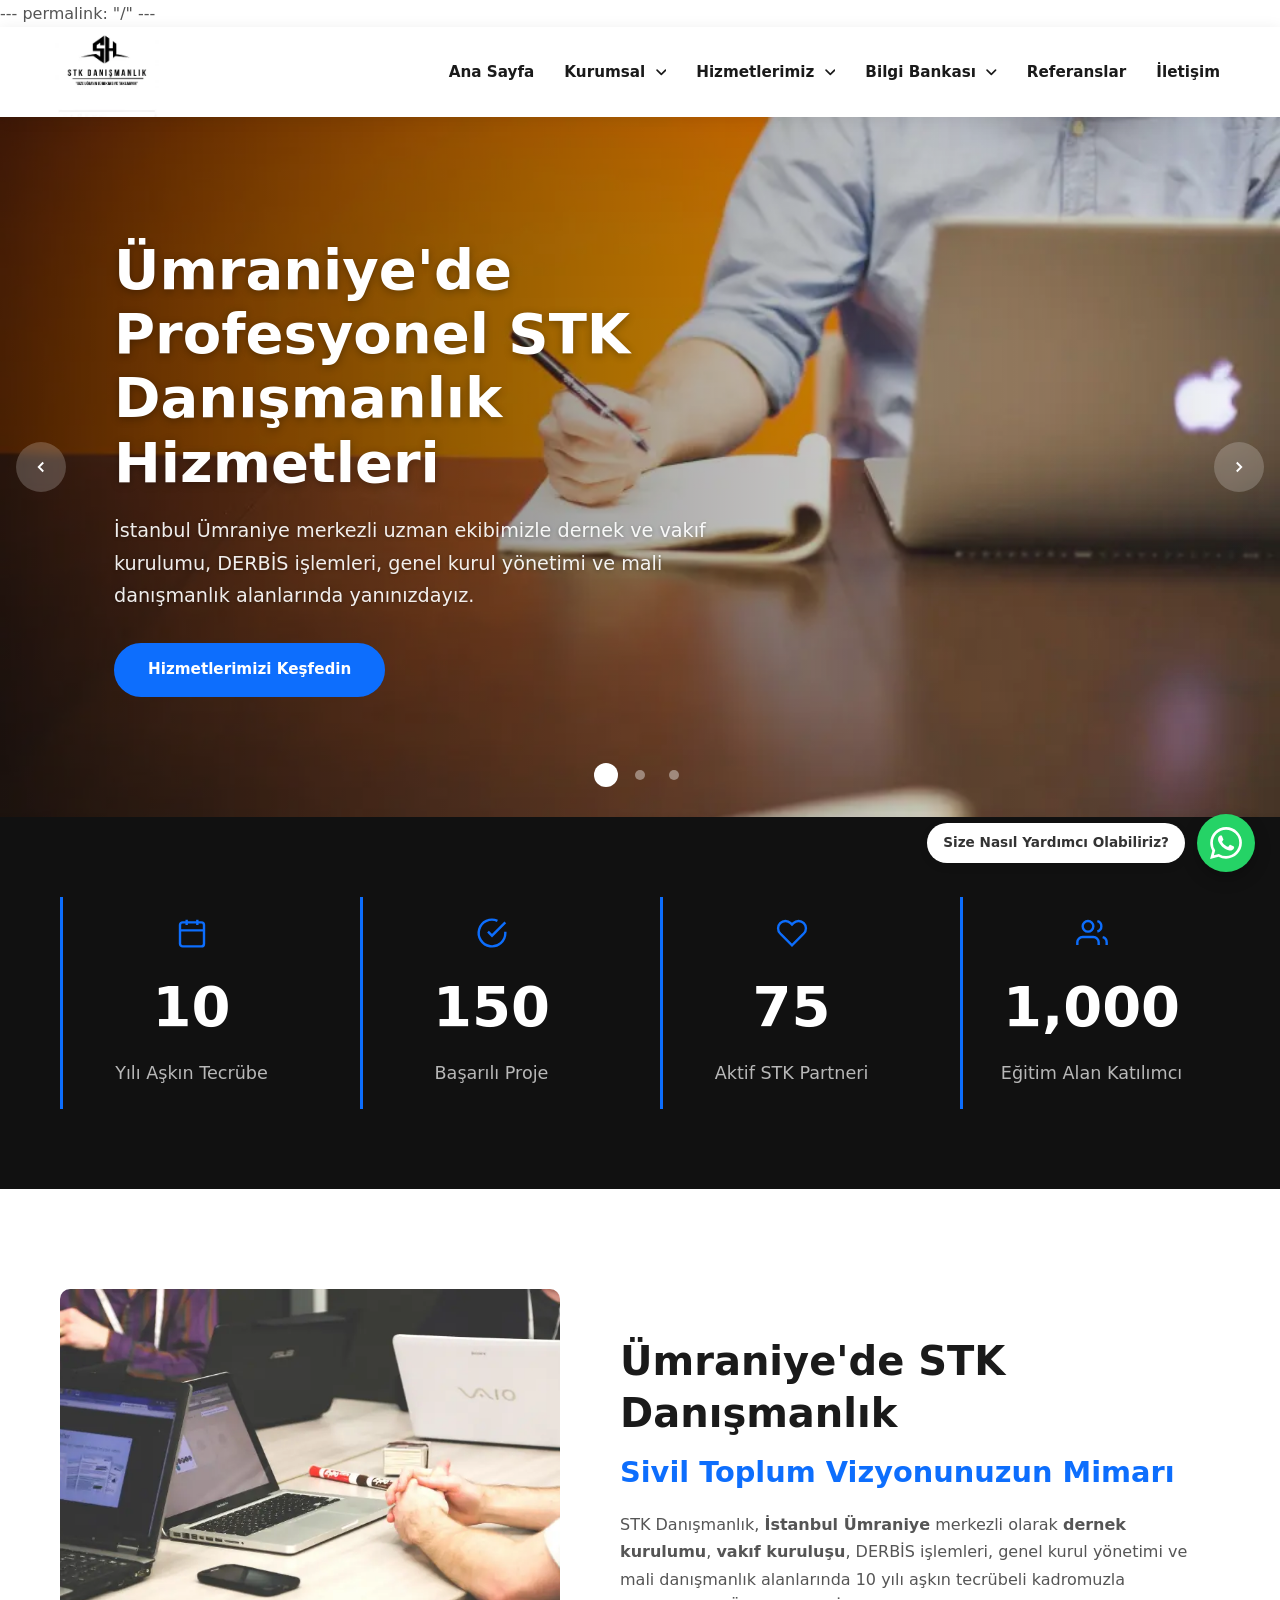
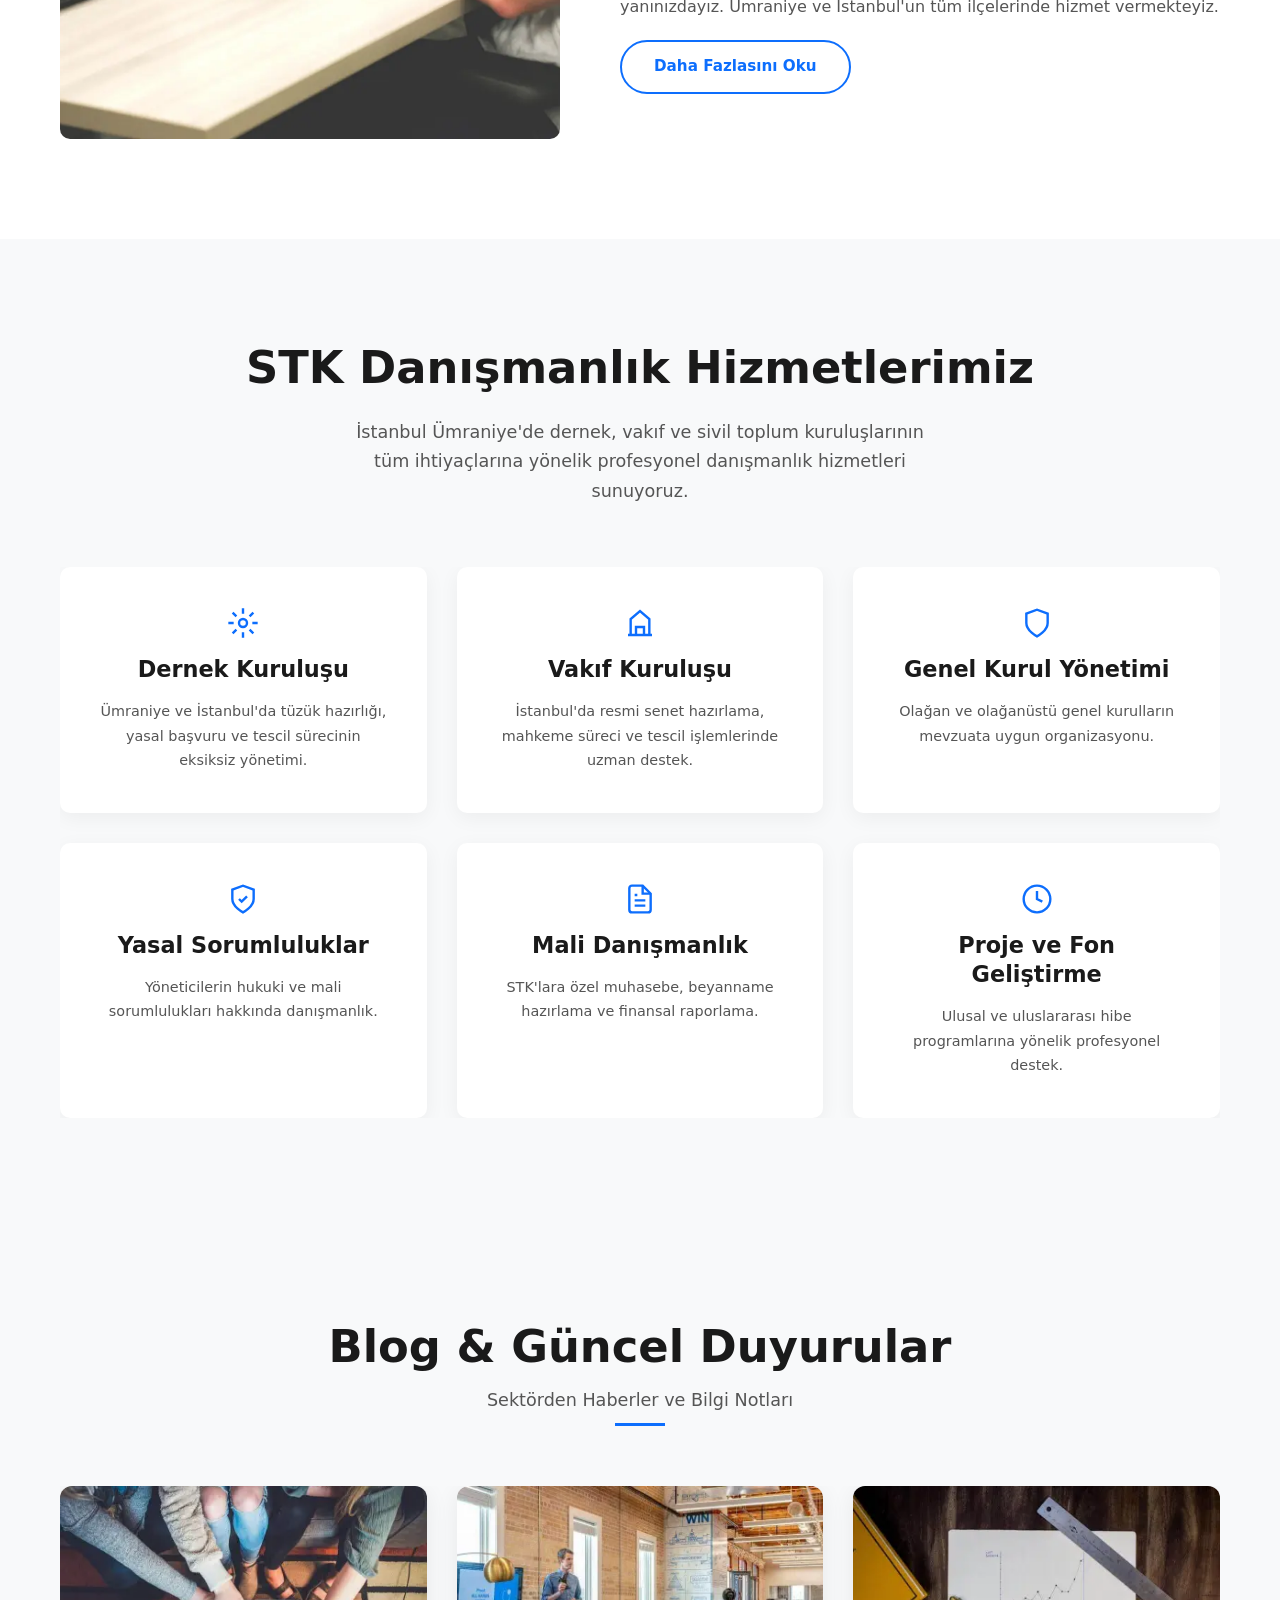
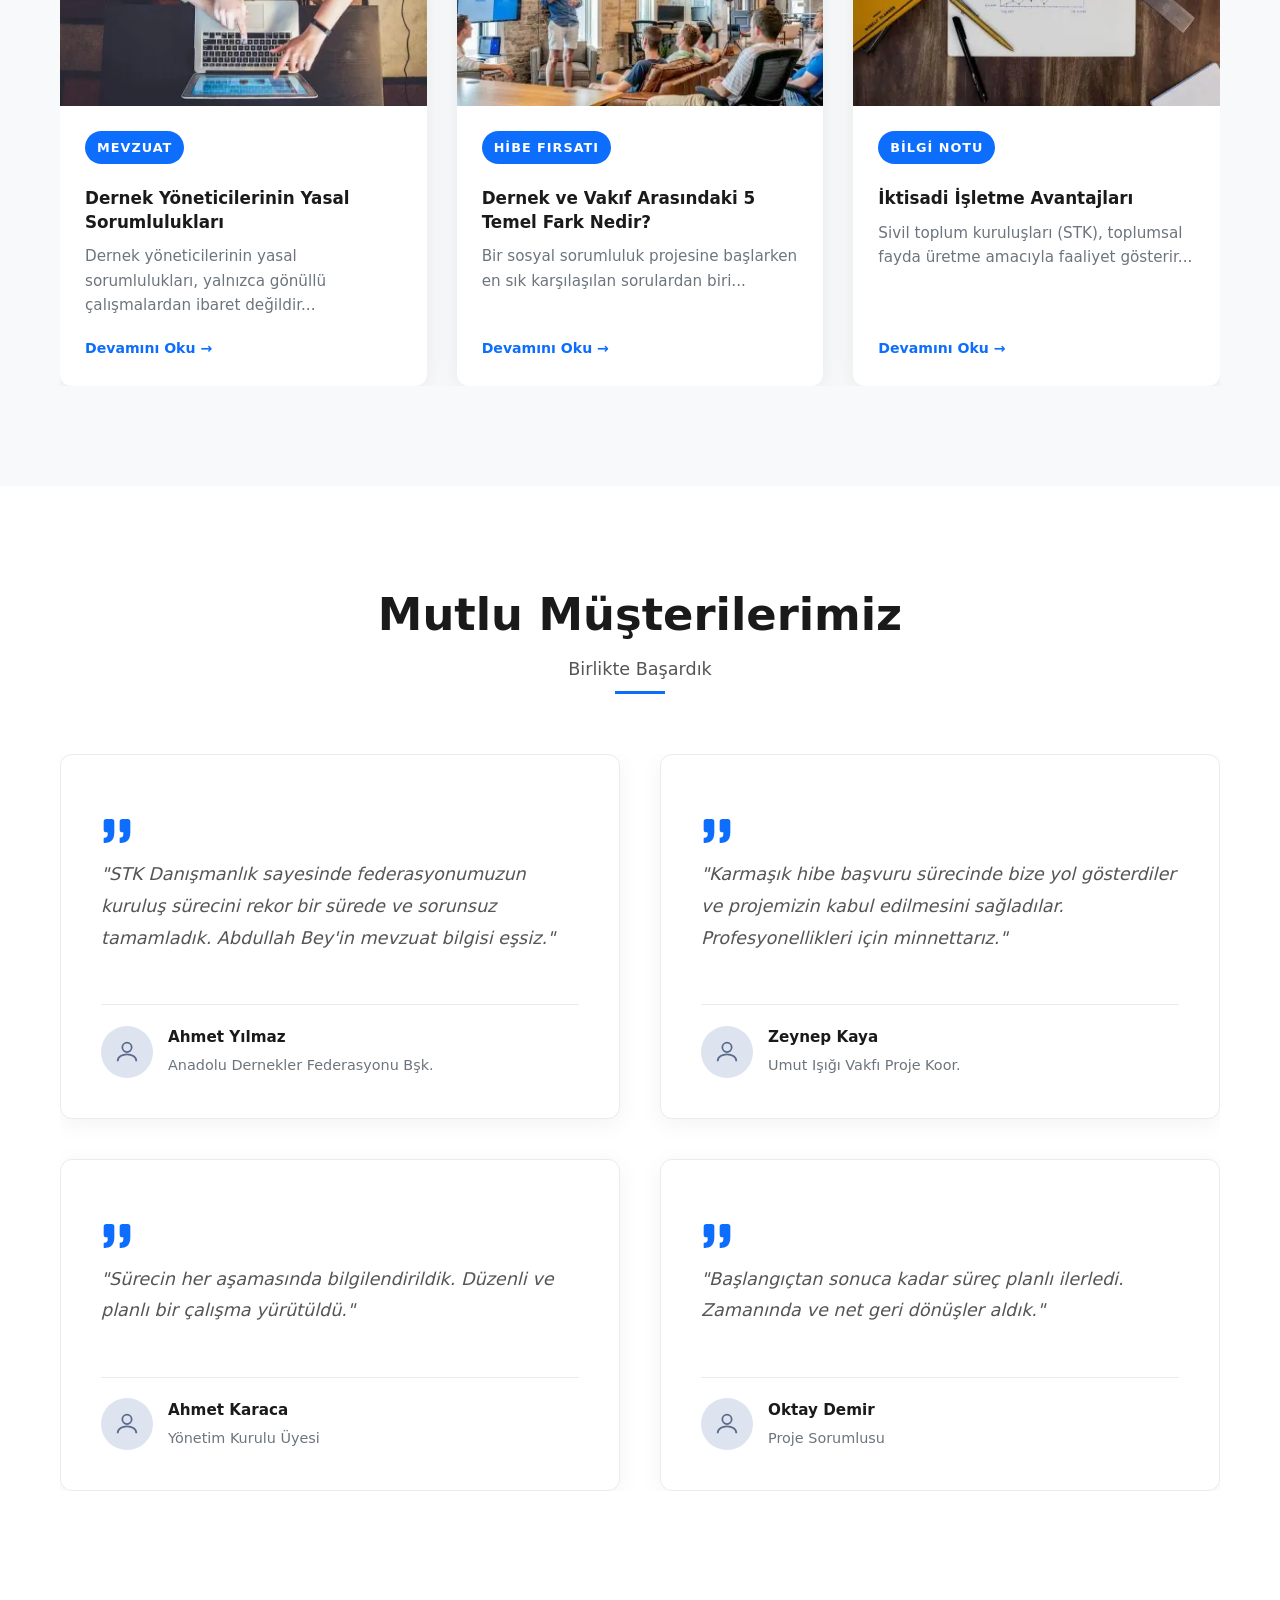
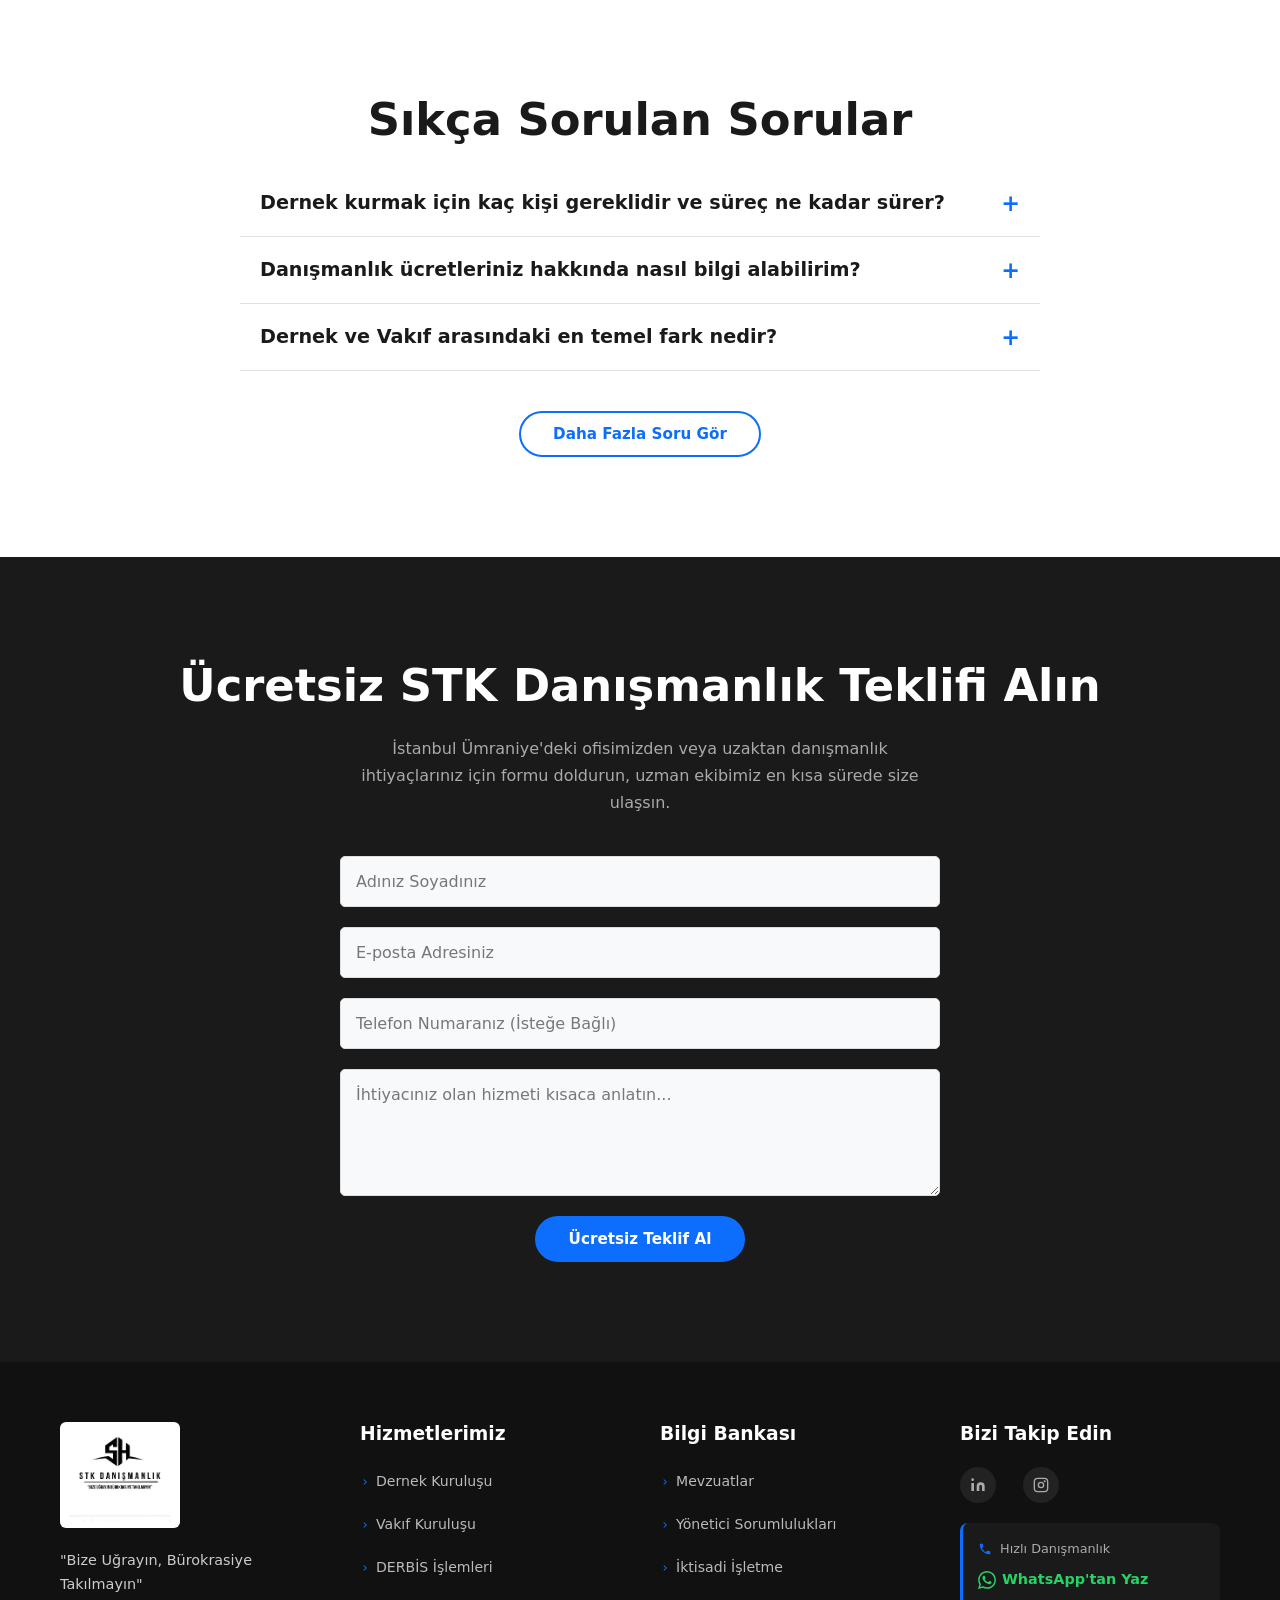
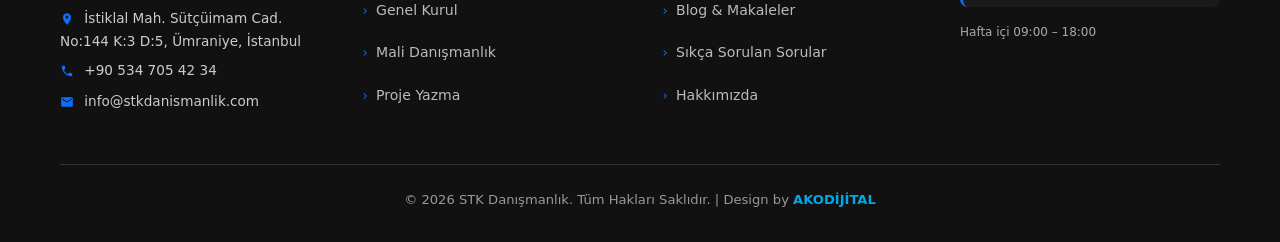
==== commit 20e837fd: "Update index.html" ====
--- a/index.html
+++ b/index.html
@@ -199,6 +199,14 @@
       margin-bottom: 16px;
       text-shadow: 0 2px 8px rgba(0,0,0,0.3);
     }
+    .slide-content h2 {
+  font-size: clamp(1.8rem, 5vw, 3.2rem);
+  font-weight: 800;
+  line-height: 1.15;
+  margin-bottom: 16px;
+  text-shadow: 0 2px 8px rgba(0,0,0,0.3);
+  color: #fff;
+}
     .slide-content p {
       font-size: clamp(0.95rem, 2.2vw, 1.1rem);
       margin-bottom: 24px;
@@ -730,32 +738,32 @@
   <div class="slides">
     <!-- Slayt 1 — LCP: eager + fetchpriority high -->
     <div class="slide active">
-      <img src="img/banner1.webp" alt="Bürokrasiyi Sizin İçin Aşıyoruz" class="slide-bg-img" width="1400" height="700" fetchpriority="high">
+      <img src="/img/banner1.webp" alt="Bürokrasiyi Sizin İçin Aşıyoruz" class="slide-bg-img" width="1400" height="700" fetchpriority="high">
       <div class="slide-overlay"></div>
       <div class="slide-content">
         <h1>Ümraniye'de Profesyonel STK Danışmanlık Hizmetleri</h1>
         <p>İstanbul Ümraniye merkezli uzman ekibimizle dernek ve vakıf kurulumu, DERBİS işlemleri, genel kurul yönetimi ve mali danışmanlık alanlarında yanınızdayız.</p>
-        <a href="#services" class="btn btn-primary">Hizmetlerimizi Keşfedin</a>
+        <a href="#services" class="btn btn-primary" aria-label="STK danışmanlık hizmetlerimizi keşfedin">Hizmetlerimizi Keşfedin</a>
       </div>
     </div>
     <!-- Slayt 2 — lazy -->
     <div class="slide">
-      <img src="img/banner2.webp" alt="Ümraniye İstanbul'da STK kuruluş danışmanlığı — Dernek ve vakıf kurma" class="slide-bg-img" width="1400" height="700" loading="lazy">
+      <img src="/img/banner2.webp" alt="Ümraniye İstanbul'da STK kuruluş danışmanlığı — Dernek ve vakıf kurma" class="slide-bg-img" width="1400" height="700" loading="lazy">
       <div class="slide-overlay"></div>
       <div class="slide-content">
-        <h2>Fikirden Hayata: Kurumunuzu Oluşturun</h2>
-        <p>Kuruluş, tüzük hazırlama ve tescil süreçlerinde A'dan Z'ye profesyonel destek sağlıyoruz.</p>
-        <a href="#contact" class="btn btn-primary">Ücretsiz Danışın</a>
+        <h2>Fikirden Hayata: Kurumunuzu Ümraniye'de Oluşturun</h2>
+        <p>Dernek ve vakıf kuruluşu, tüzük hazırlama ve İstanbul tescil süreçlerinde A'dan Z'ye profesyonel destek sağlıyoruz.</p>
+        <a href="#contact" class="btn btn-primary" aria-label="Ücretsiz STK danışmanlık görüşmesi talep edin">Ücretsiz Danışın</a>
       </div>
     </div>
     <!-- Slayt 3 — lazy -->
     <div class="slide">
-      <img src="img/banner3.webp" alt="İstanbul dernek mevzuat uyum danışmanlığı — STK Danışmanlık Ümraniye" class="slide-bg-img" width="1400" height="700" loading="lazy">
+      <img src="/img/banner3.webp" alt="İstanbul dernek mevzuat uyum danışmanlığı — STK Danışmanlık Ümraniye" class="slide-bg-img" width="1400" height="700" loading="lazy">
       <div class="slide-overlay"></div>
       <div class="slide-content">
-        <h2>Mevzuata Tam Uyum, Risksiz Yönetim</h2>
-        <p>Genel kurul, beyanname ve denetim süreçlerinde yasalara tam uyumlu hareket edin.</p>
-        <a href="#contact" class="btn btn-primary">Teklif Alın</a>
+         <h2>Mevzuata Tam Uyum, Risksiz STK Yönetimi</h2>
+        <p>İstanbul'da genel kurul, beyanname ve denetim süreçlerinde yasalara tam uyumlu, güvenli bir yönetim için yanınızdayız.</p>
+        <a href="#contact" class="btn btn-primary" aria-label="STK mevzuat uyum teklifi alın">Teklif Alın</a>
       </div>
     </div>
   </div>
@@ -809,7 +817,7 @@
   <div class="container">
     <div class="about-grid">
       <div class="about-image">
-        <img src="img/hakkimizda-bg.webp" alt="STK Danışmanlık Ümraniye ofisi - Dernek ve Vakıf Danışmanlık İstanbul" width="580" height="380" loading="lazy">
+        <img src="/img/hakkimizda-bg.webp" alt="STK Danışmanlık Ümraniye ofisi - Dernek ve Vakıf Danışmanlık İstanbul" width="580" height="380" loading="lazy">
       </div>
       <div class="about-content">
         <h2 class="section-title-left">Ümraniye'de STK Danışmanlık</h2>
@@ -871,7 +879,7 @@
     <div class="posts-grid">
       <div class="post-card">
         <a href="blog-dernek-yonetici-sorumluluklari.html" class="post-card-image">
-          <img src="img/blog-mevzuat.webp" alt="Ümraniye dernek yöneticileri yasal sorumluluklar mevzuat" loading="lazy" width="400" height="200">
+          <img src="/img/blog-mevzuat.webp" alt="Ümraniye dernek yöneticileri yasal sorumluluklar mevzuat" loading="lazy" width="400" height="200">
         </a>
         <div class="post-card-content">
           <span class="post-card-category">MEVZUAT</span>
@@ -882,7 +890,7 @@
       </div>
       <div class="post-card">
         <a href="/content/blog/dernek-vakif-farklari/" class="post-card-image">
-          <img src="img/blog-hibe.webp" alt="İstanbul dernek vakıf fark hibe fırsatları" loading="lazy" width="400" height="200">
+          <img src="/img/blog-hibe.webp" alt="İstanbul dernek vakıf fark hibe fırsatları" loading="lazy" width="400" height="200">
         </a>
         <div class="post-card-content">
           <span class="post-card-category">HİBE FIRSATI</span>
@@ -893,7 +901,7 @@
       </div>
       <div class="post-card">
         <a href="blog-stk-iktisadi-isletme-avantajlari.html" class="post-card-image">
-          <img src="img/blog-finans.webp" alt="STK iktisadi işletme avantajları İstanbul Ümraniye" loading="lazy" width="400" height="200">
+          <img src="/img/blog-finans.webp" alt="STK iktisadi işletme avantajları İstanbul Ümraniye" loading="lazy" width="400" height="200">
         </a>
         <div class="post-card-content">
           <span class="post-card-category">BİLGİ NOTU</span>
@@ -1088,13 +1096,10 @@
       <div class="footer-col">
         <h3 style="color:#fff;margin-bottom:20px;">Bizi Takip Edin</h3>
         <div class="social-icons">
-          <a href="#" aria-label="LinkedIn" rel="noopener noreferrer" target="_blank">
+          <a href="https://www.linkedin.com/in/abdullah-olgun-4699b4302/" aria-label="LinkedIn" rel="noopener noreferrer" target="_blank">
             <svg viewBox="0 0 24 24" width="16" height="16" fill="currentColor"><path d="M16 8a6 6 0 0 1 6 6v7h-4v-7a2 2 0 0 0-2-2 2 2 0 0 0-2 2v7h-4v-7a6 6 0 0 1 6-6zM2 9h4v12H2zM4 6a2 2 0 1 0 0-4 2 2 0 0 0 0 4z"/></svg>
           </a>
-          <a href="#" aria-label="Twitter" rel="noopener noreferrer" target="_blank">
-            <svg viewBox="0 0 24 24" width="16" height="16" fill="currentColor"><path d="M18.244 2.25h3.308l-7.227 8.26 8.502 11.24H16.17l-5.214-6.817L4.99 21.75H1.68l7.73-8.835L1.254 2.25H8.08l4.713 6.231zm-1.161 17.52h1.833L7.084 4.126H5.117z"/></svg>
-          </a>
-          <a href="#" aria-label="Instagram" rel="noopener noreferrer" target="_blank">
+          <a href="https://www.instagram.com/stkdanismanlik?igsh=NWwxeDJwZWhlaDVu" aria-label="Instagram" rel="noopener noreferrer" target="_blank">
             <svg viewBox="0 0 24 24" width="16" height="16" fill="currentColor"><rect x="2" y="2" width="20" height="20" rx="5" ry="5" fill="none" stroke="currentColor" stroke-width="2"/><circle cx="12" cy="12" r="4" fill="none" stroke="currentColor" stroke-width="2"/><circle cx="17.5" cy="6.5" r="1.5"/></svg>
           </a>
         </div>
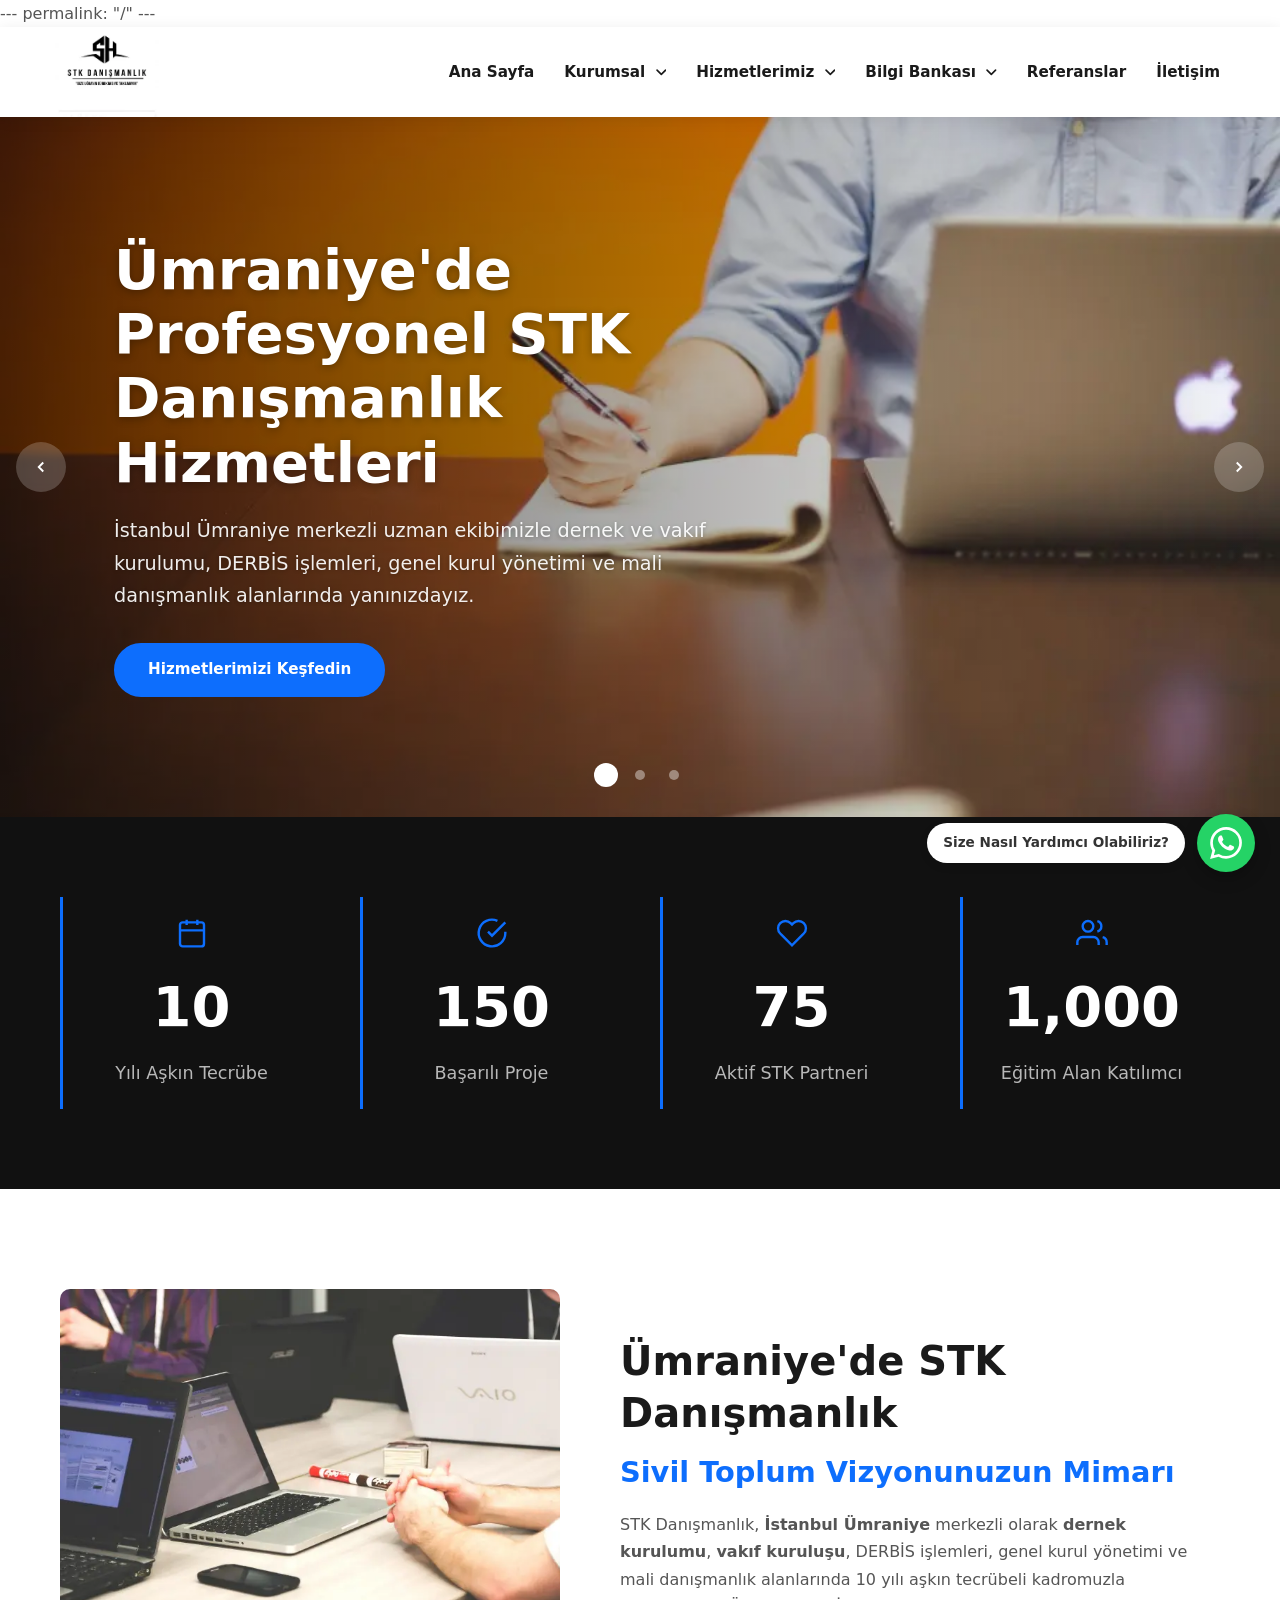
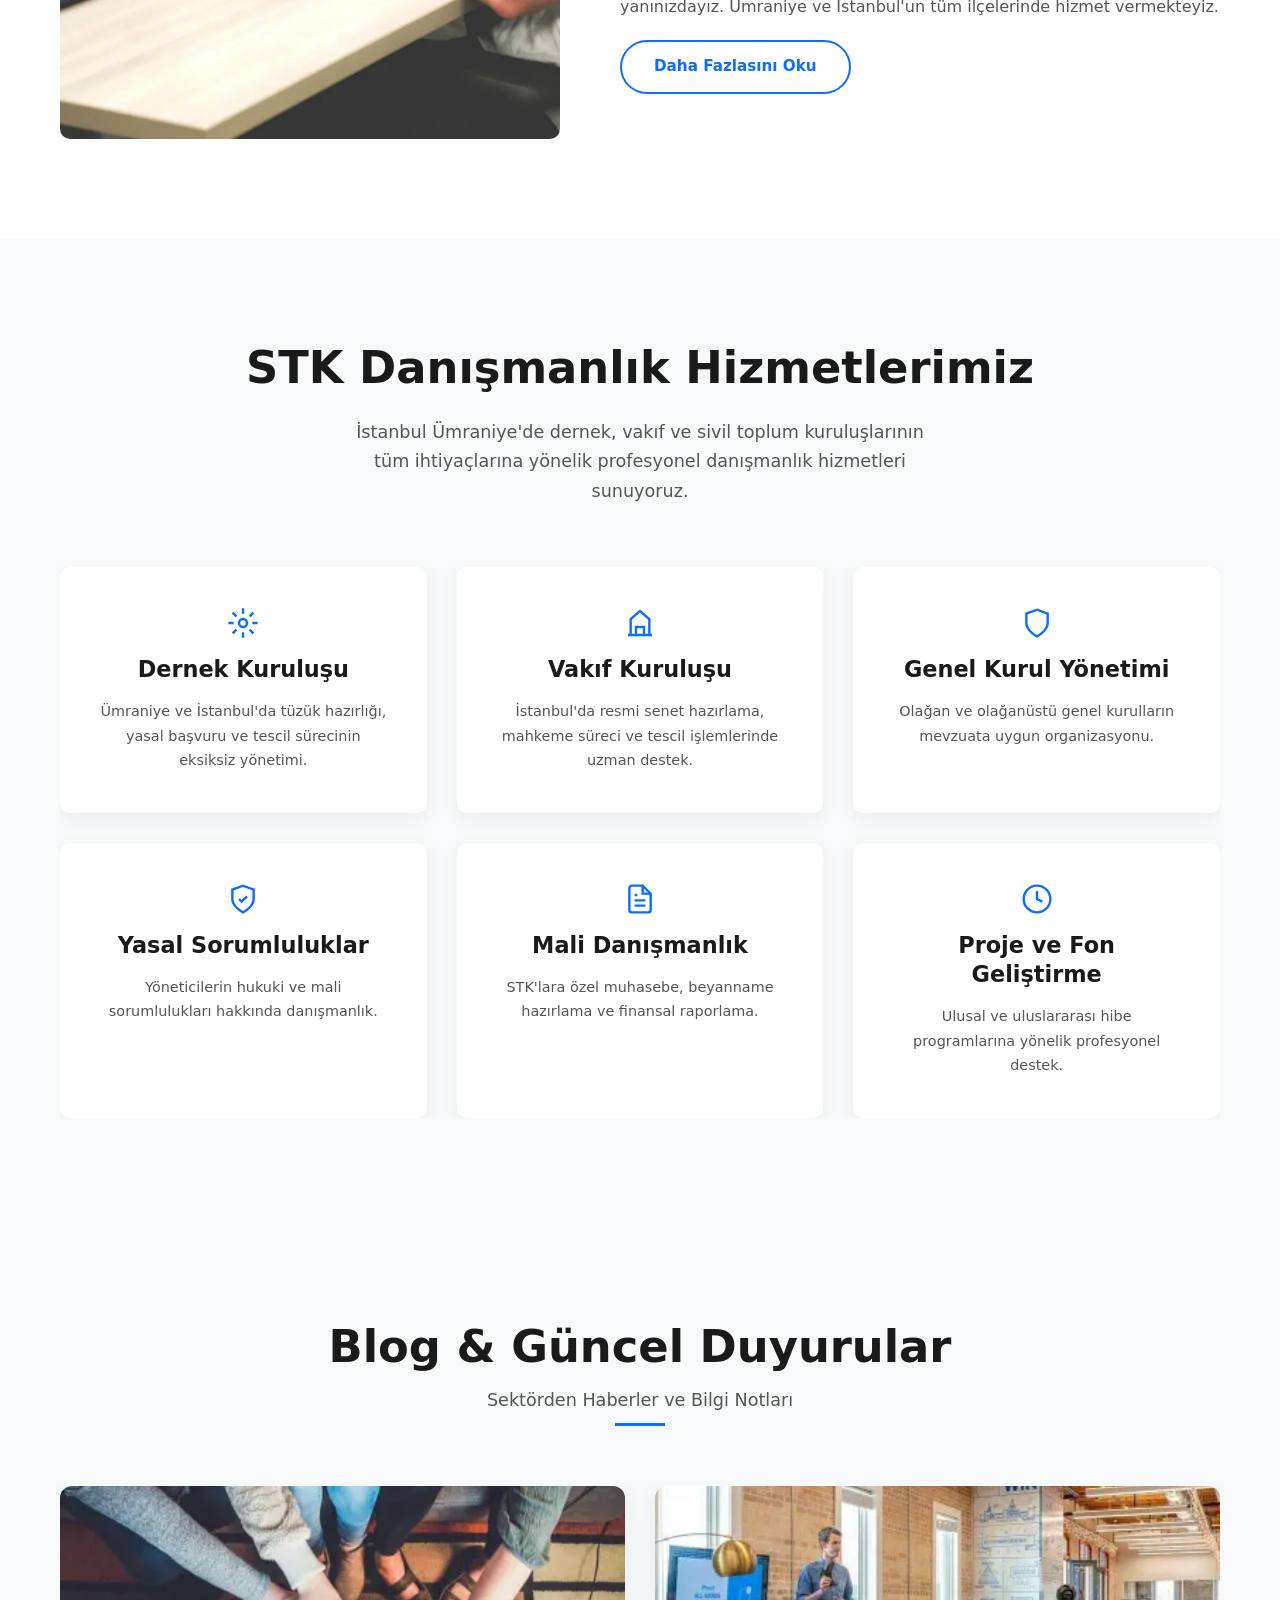
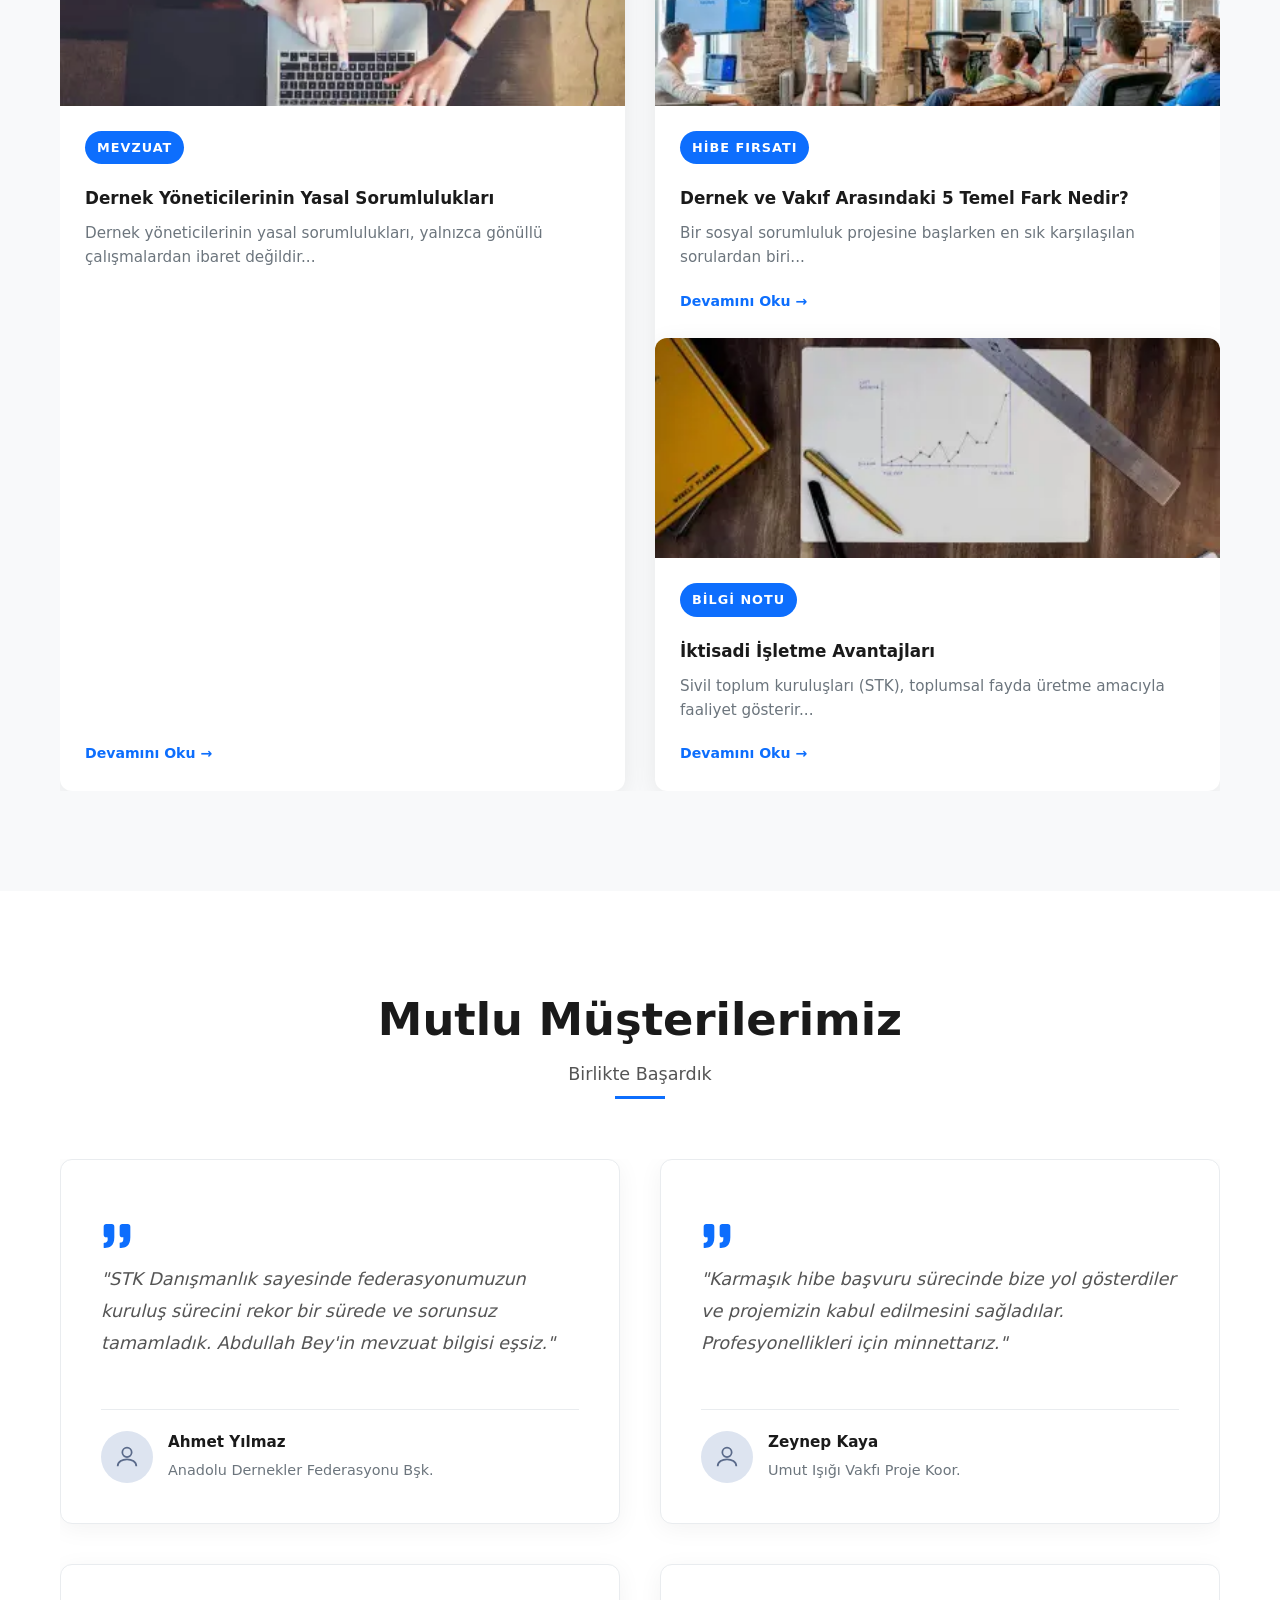
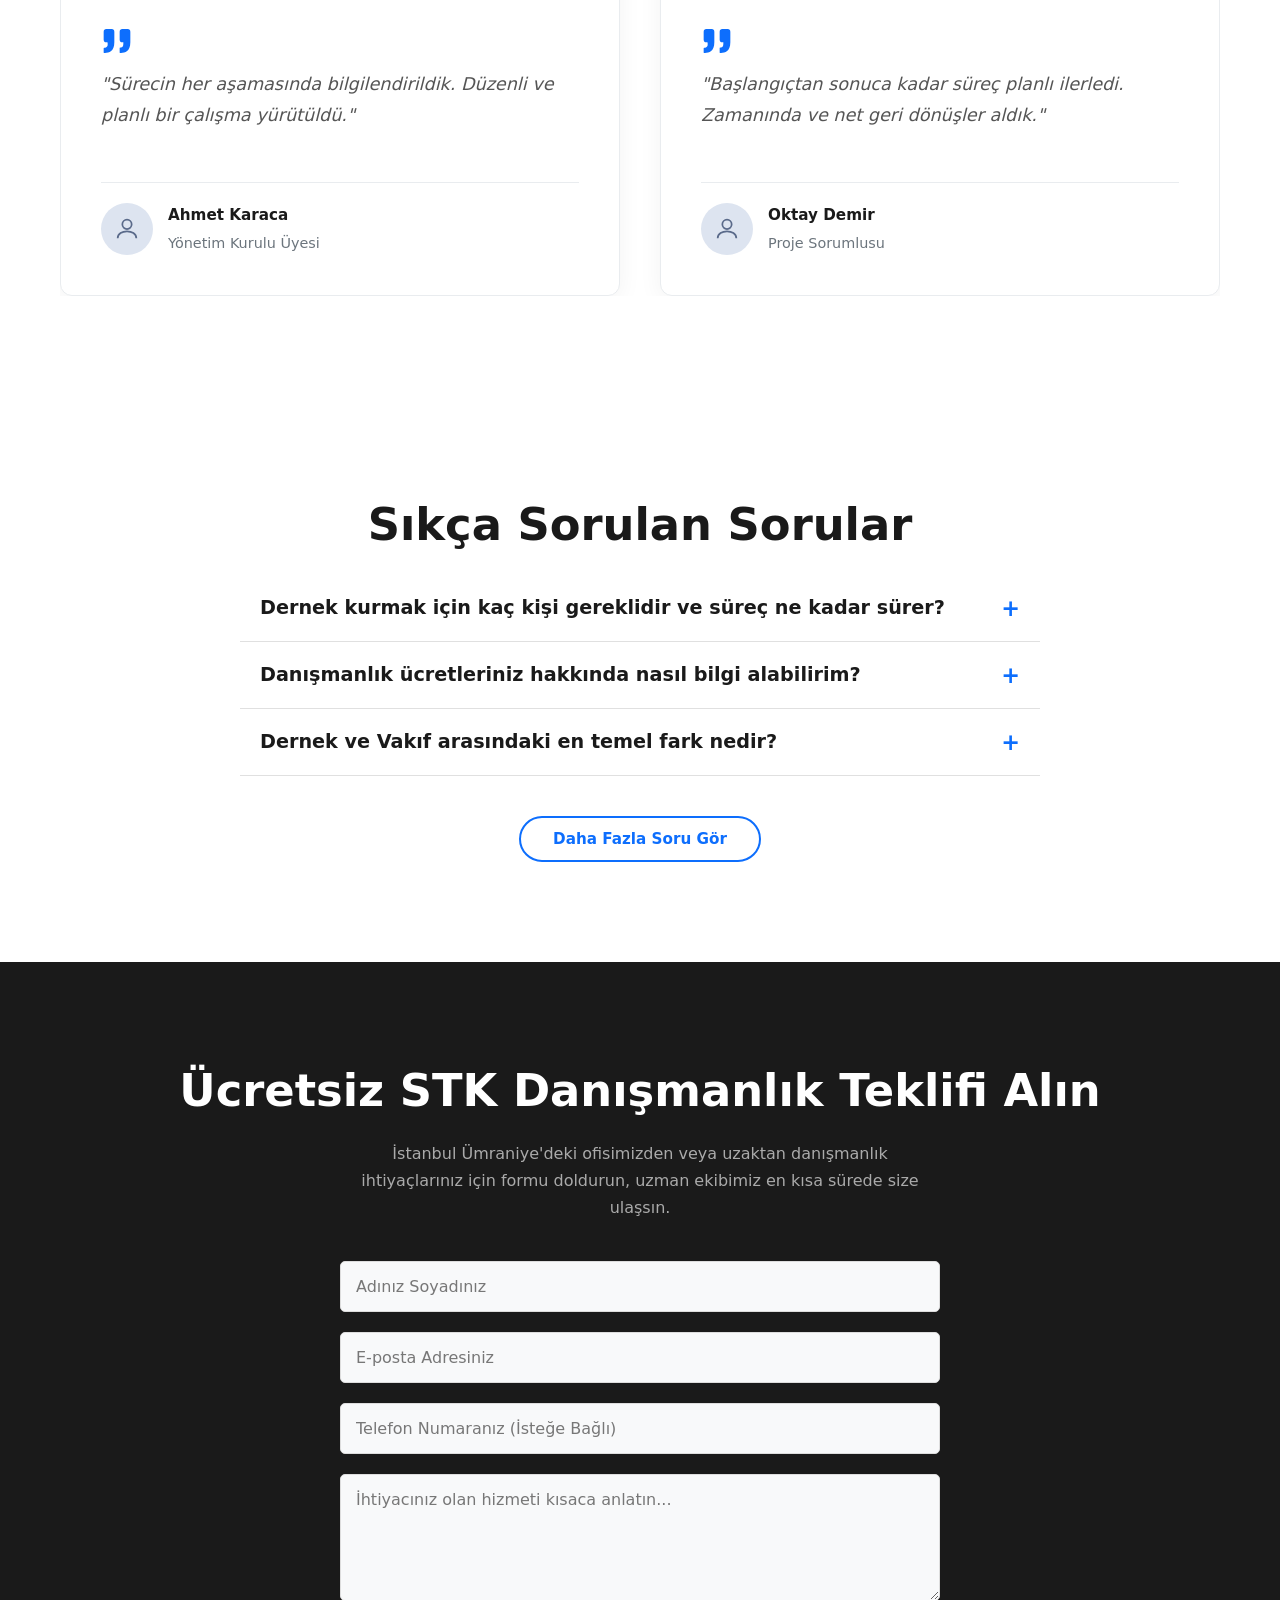
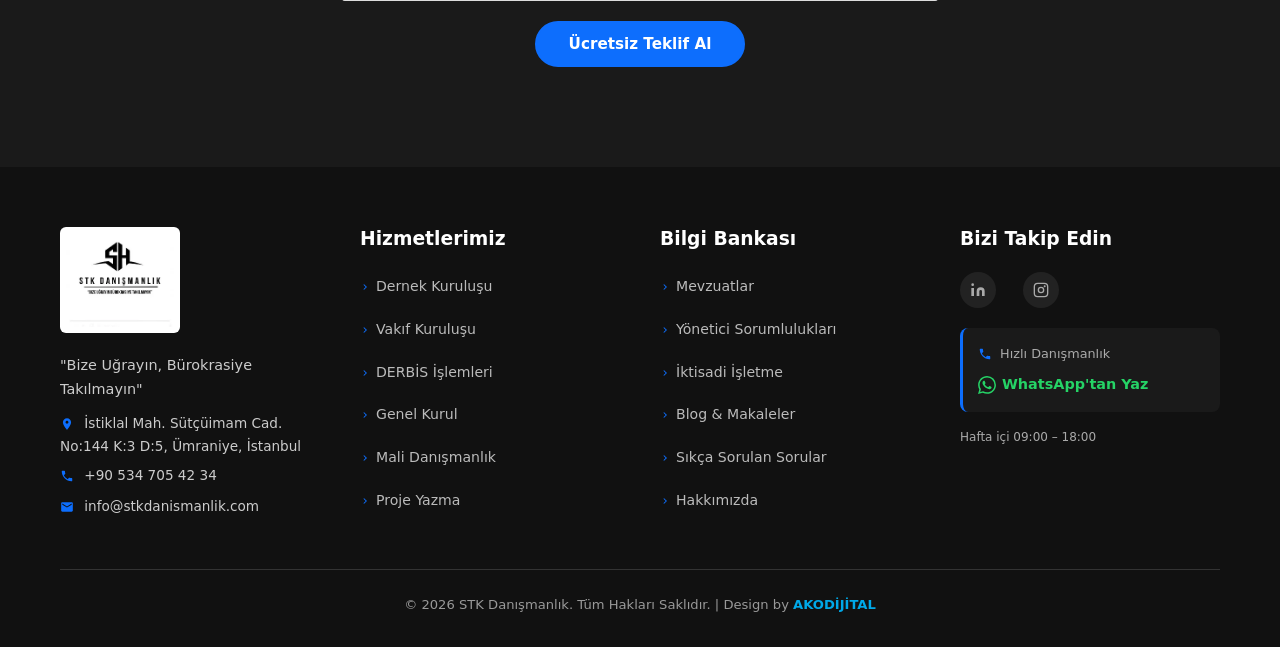
==== commit ba637ce7: "Update index.html" ====
--- a/index.html
+++ b/index.html
@@ -889,16 +889,15 @@
         </div>
       </div>
       <div class="post-card">
-        <a href="/content/blog/dernek-vakif-farklari/" class="post-card-image">
-          <img src="/img/blog-hibe.webp" alt="İstanbul dernek vakıf fark hibe fırsatları" loading="lazy" width="400" height="200">
-        </a>
-        <div class="post-card-content">
-          <span class="post-card-category">HİBE FIRSATI</span>
-          <h3 class="post-card-title"><a href="/content/blog/dernek-vakif-farklari/">Dernek ve Vakıf Arasındaki 5 Temel Fark Nedir?</a></h3>
-          <p class="post-card-excerpt">Bir sosyal sorumluluk projesine başlarken en sık karşılaşılan sorulardan biri...</p>
-          <a href="/content/blog/dernek-vakif-farklari/" class="post-card-readmore">Devamını Oku →</a>
-        </div>
-      </div>
+        <a href="/blog/dernek-vakif-farklari/" class="post-card-image">
+  <img src="/img/blog-hibe.webp" alt="İstanbul dernek vakıf fark hibe fırsatları" loading="lazy" width="400" height="200">
+</a>
+<div class="post-card-content">
+  <span class="post-card-category">HİBE FIRSATI</span>
+  <h3 class="post-card-title"><a href="/blog/dernek-vakif-farklari/">Dernek ve Vakıf Arasındaki 5 Temel Fark Nedir?</a></h3>
+  <p class="post-card-excerpt">Bir sosyal sorumluluk projesine başlarken en sık karşılaşılan sorulardan biri...</p>
+  <a href="/blog/dernek-vakif-farklari/" class="post-card-readmore">Devamını Oku →</a>
+</div>
       <div class="post-card">
         <a href="blog-stk-iktisadi-isletme-avantajlari.html" class="post-card-image">
           <img src="/img/blog-finans.webp" alt="STK iktisadi işletme avantajları İstanbul Ümraniye" loading="lazy" width="400" height="200">
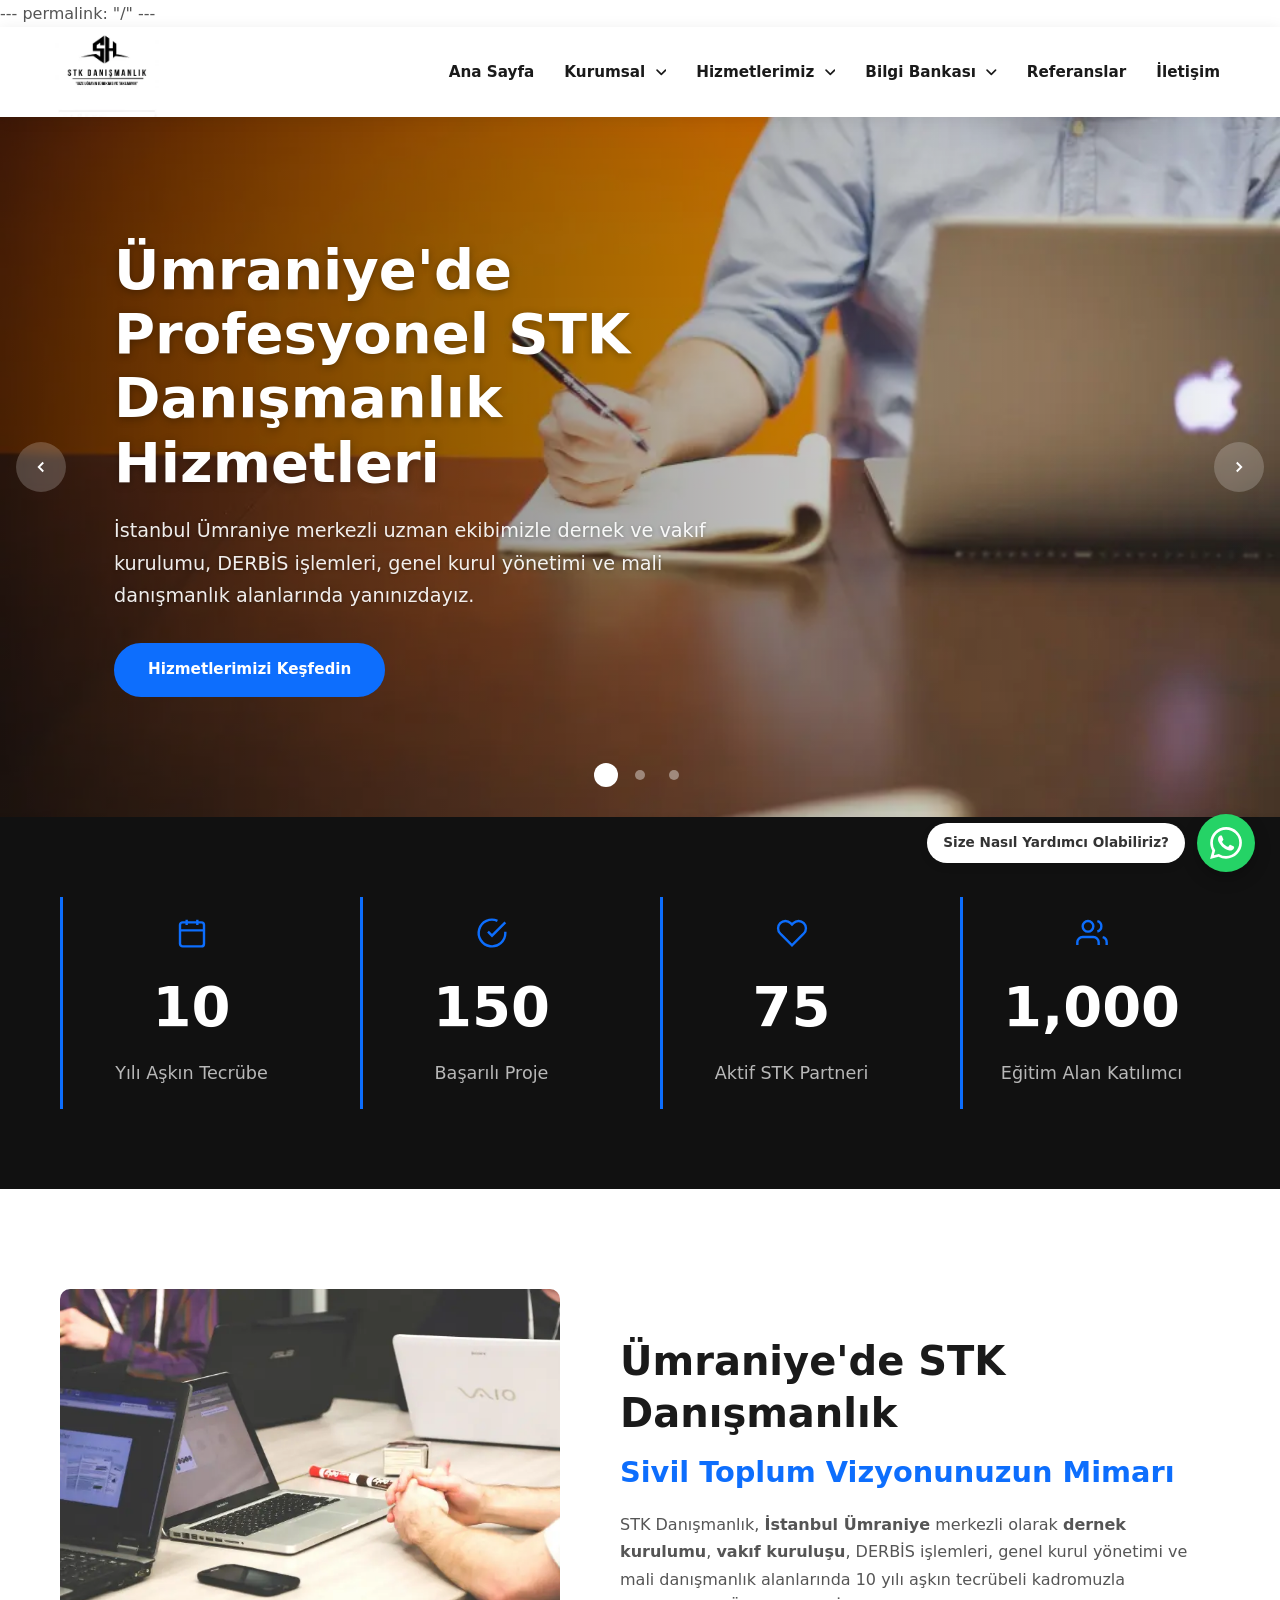
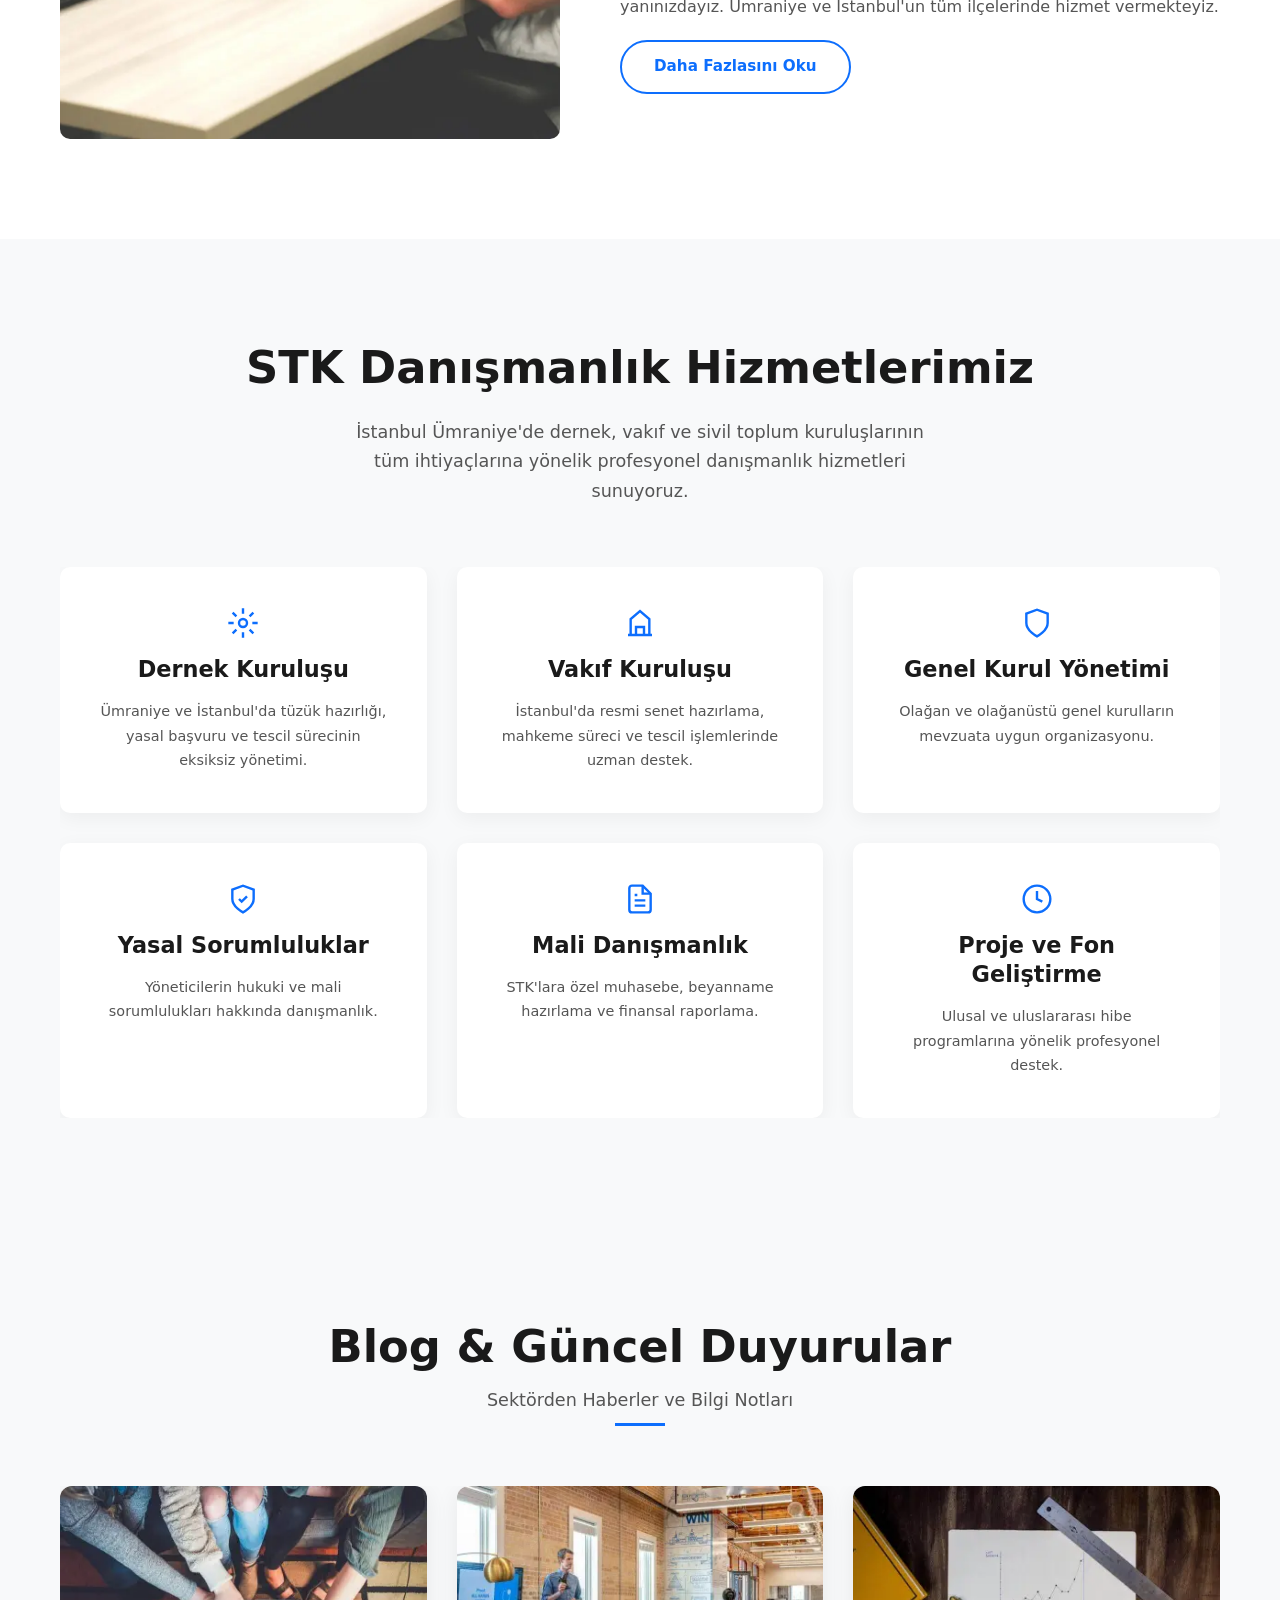
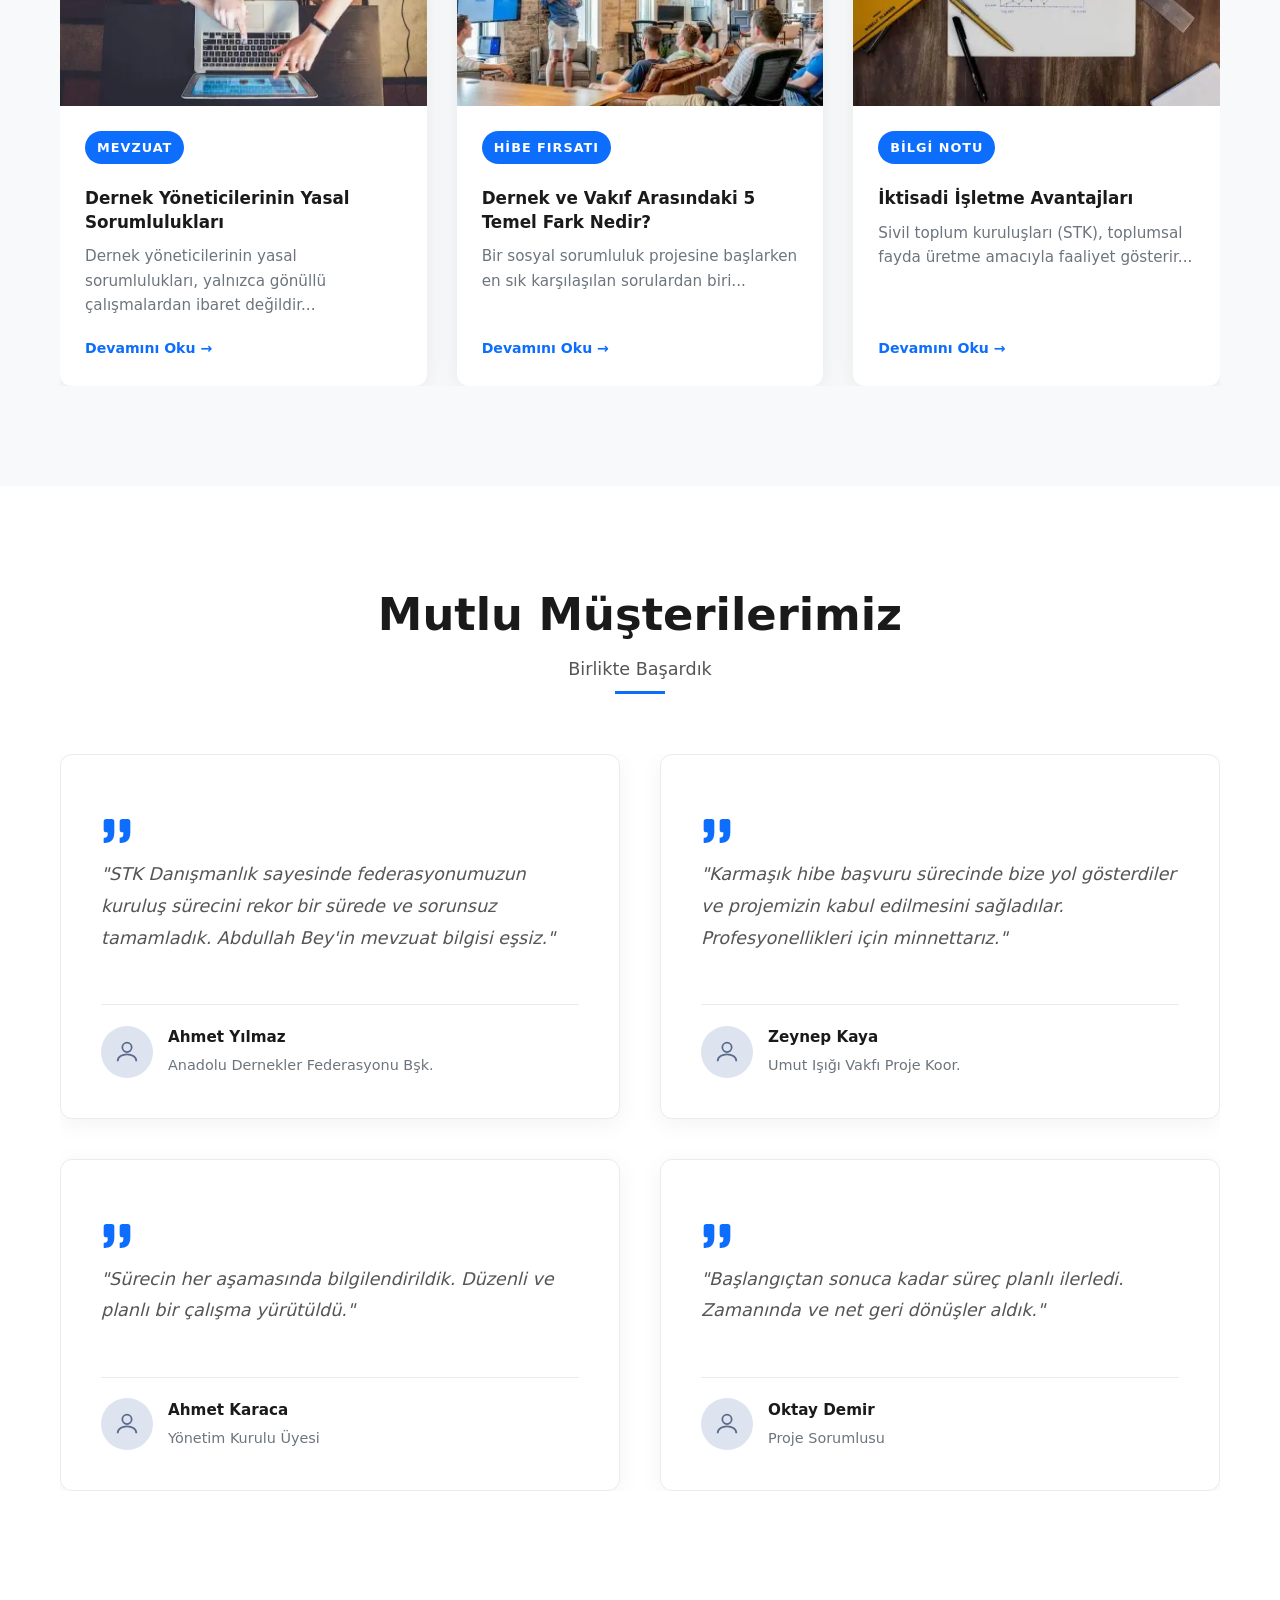
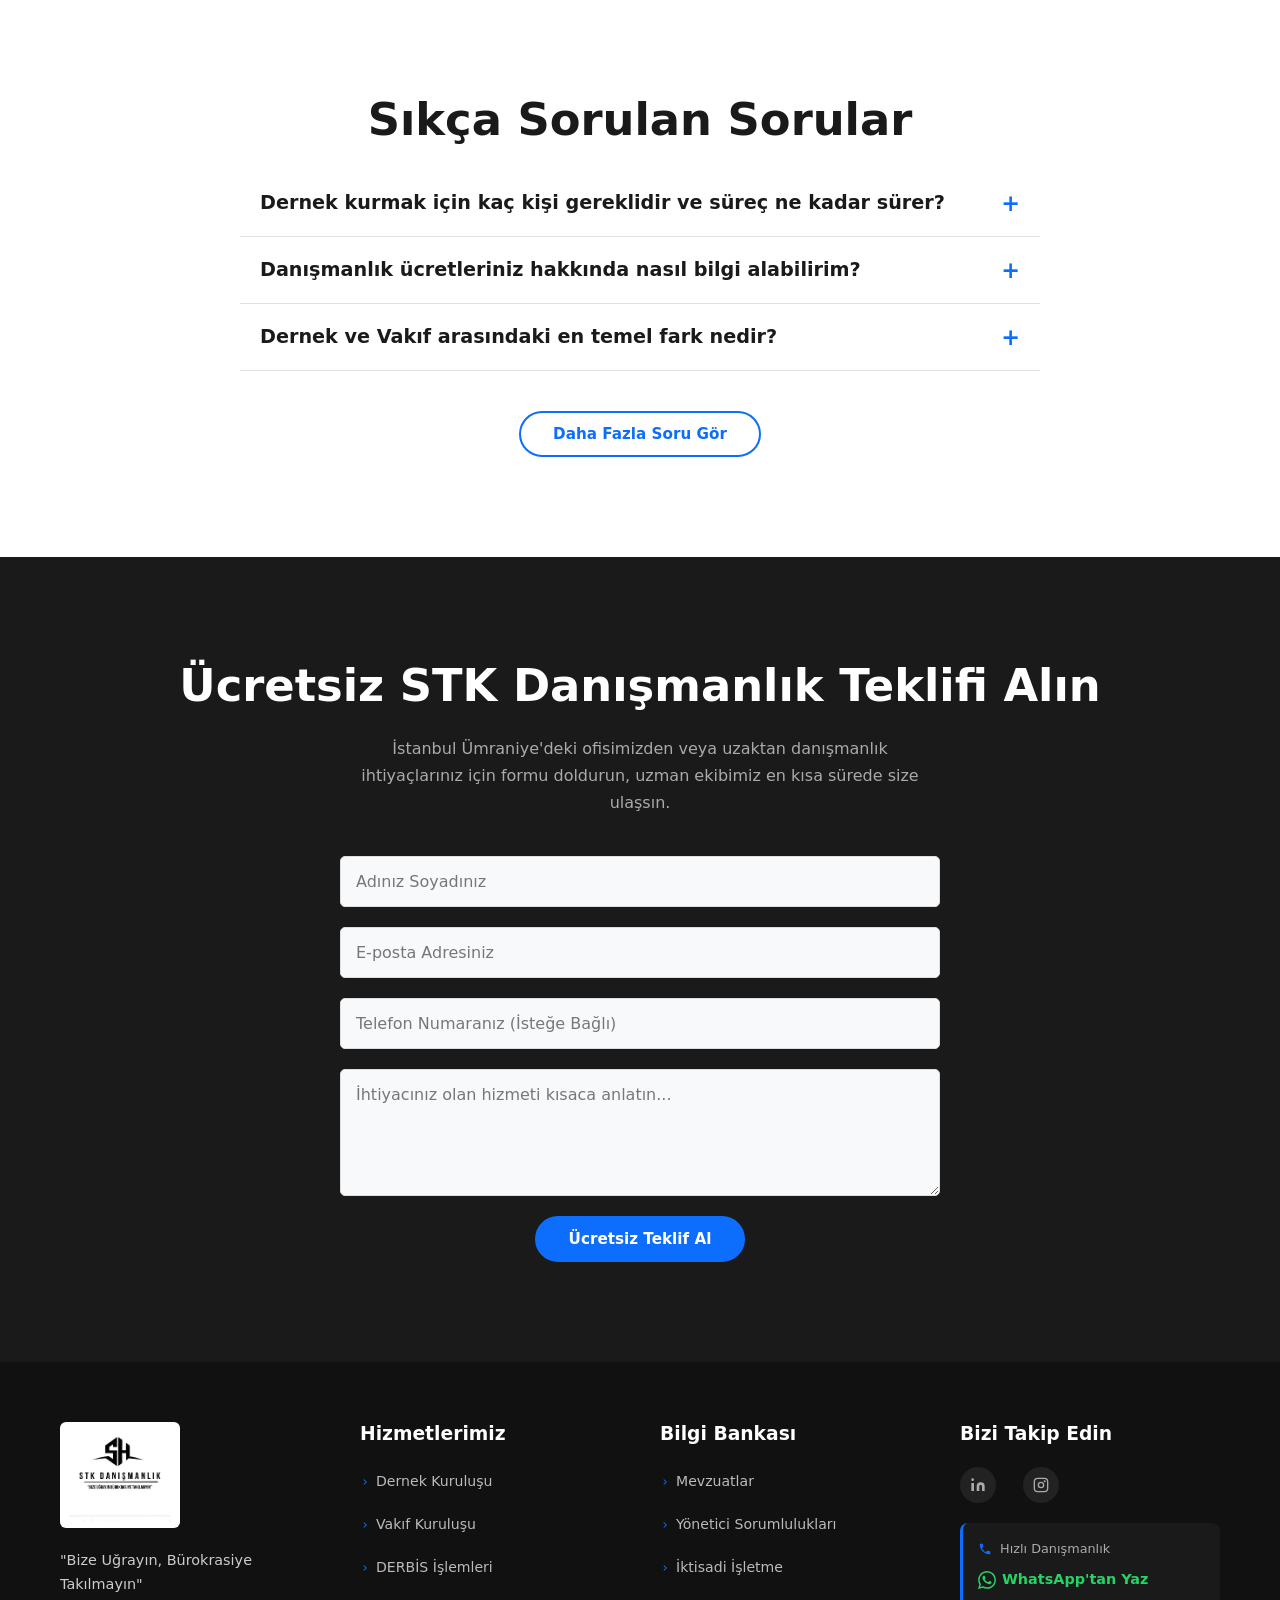
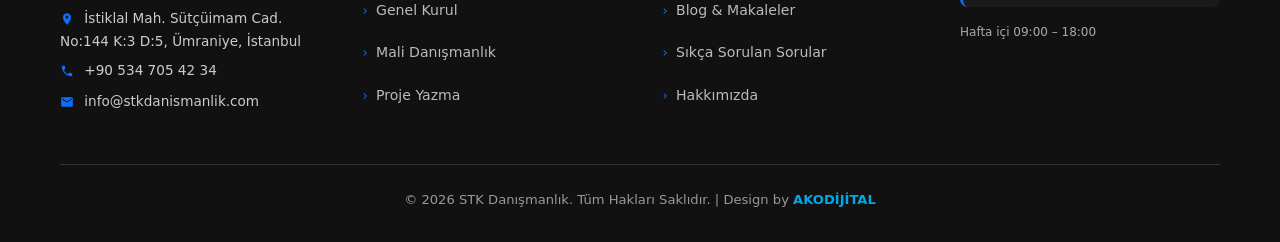
==== commit ff20bc07: "Update index.html" ====
--- a/index.html
+++ b/index.html
@@ -890,14 +890,15 @@
       </div>
       <div class="post-card">
         <a href="/blog/dernek-vakif-farklari/" class="post-card-image">
-  <img src="/img/blog-hibe.webp" alt="İstanbul dernek vakıf fark hibe fırsatları" loading="lazy" width="400" height="200">
-</a>
-<div class="post-card-content">
-  <span class="post-card-category">HİBE FIRSATI</span>
-  <h3 class="post-card-title"><a href="/blog/dernek-vakif-farklari/">Dernek ve Vakıf Arasındaki 5 Temel Fark Nedir?</a></h3>
-  <p class="post-card-excerpt">Bir sosyal sorumluluk projesine başlarken en sık karşılaşılan sorulardan biri...</p>
-  <a href="/blog/dernek-vakif-farklari/" class="post-card-readmore">Devamını Oku →</a>
-</div>
+          <img src="/img/blog-hibe.webp" alt="İstanbul dernek vakıf fark hibe fırsatları" loading="lazy" width="400" height="200">
+        </a>
+        <div class="post-card-content">
+          <span class="post-card-category">HİBE FIRSATI</span>
+          <h3 class="post-card-title"><a href="/blog/dernek-vakif-farklari/">Dernek ve Vakıf Arasındaki 5 Temel Fark Nedir?</a></h3>
+          <p class="post-card-excerpt">Bir sosyal sorumluluk projesine başlarken en sık karşılaşılan sorulardan biri...</p>
+          <a href="/blog/dernek-vakif-farklari/" class="post-card-readmore">Devamını Oku →</a>
+        </div>
+      </div>
       <div class="post-card">
         <a href="blog-stk-iktisadi-isletme-avantajlari.html" class="post-card-image">
           <img src="/img/blog-finans.webp" alt="STK iktisadi işletme avantajları İstanbul Ümraniye" loading="lazy" width="400" height="200">
@@ -912,7 +913,6 @@
     </div>
   </div>
 </section>
-
 <!-- ===== TESTIMONIALS ===== -->
 <section id="testimonials" class="testimonials-section">
   <div class="container">
